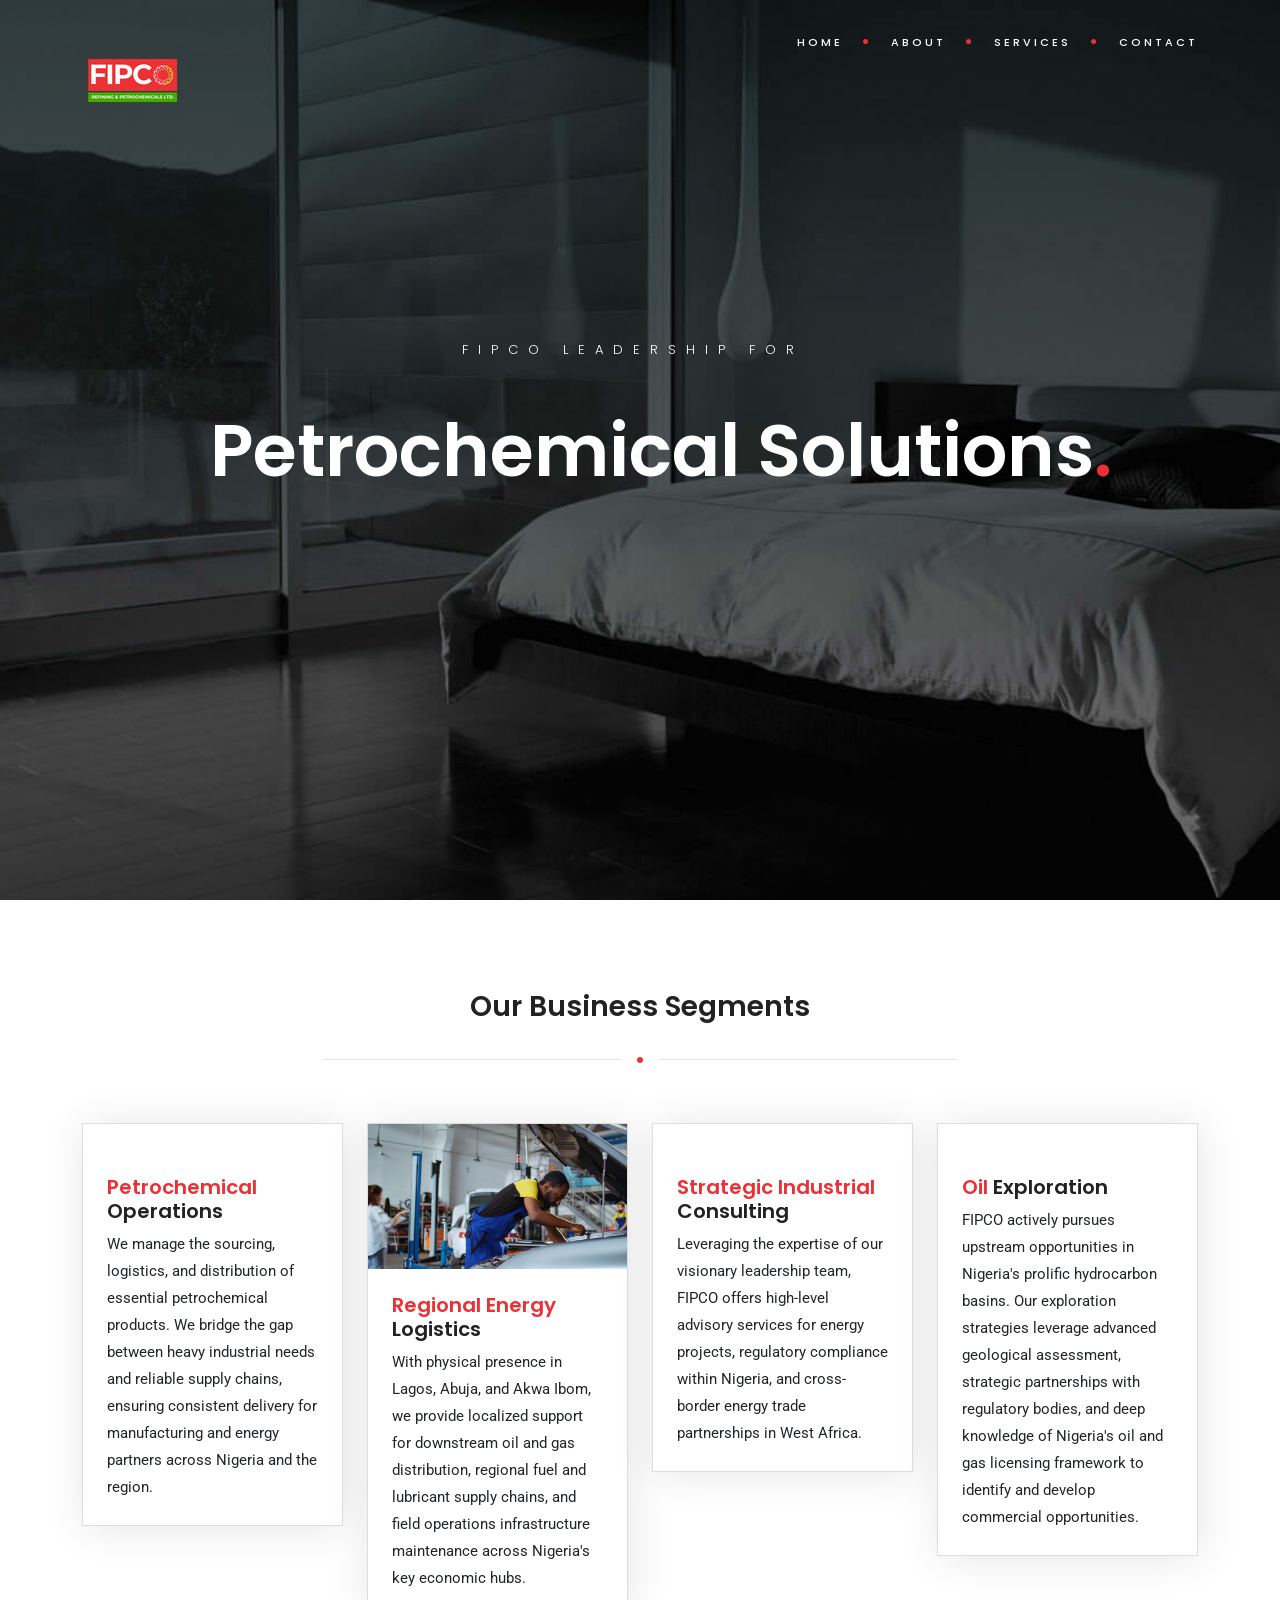
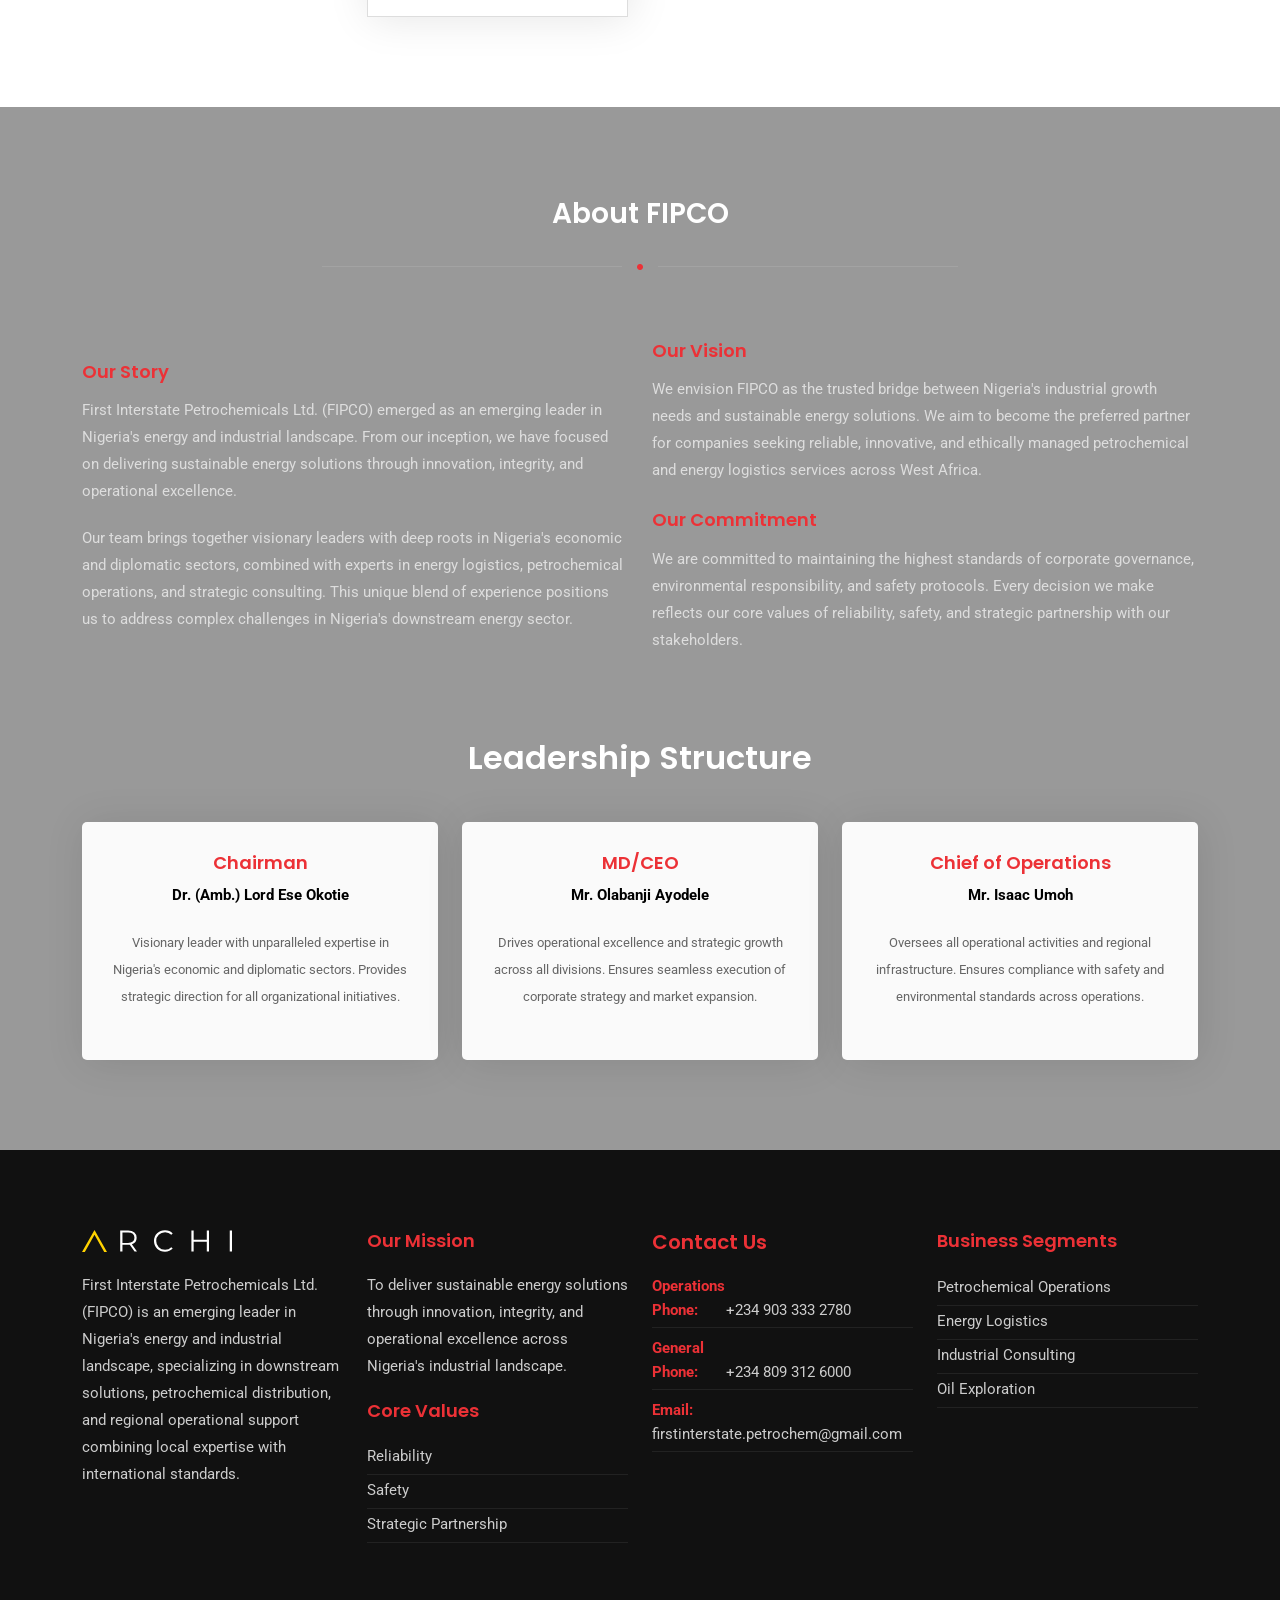
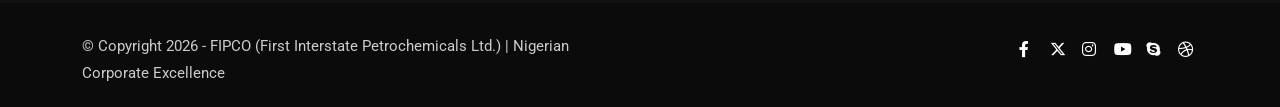
==== about.html @ cb09fc98 "Initial commit: FIPCO website project" ====
<!DOCTYPE html>
<html lang="en">

<head>
    <meta charset="utf-8">
    <link rel="icon" href="images/icon.png" type="image/gif" sizes="16x16">
    <title>About FIPCO - First Interstate Petrochemicals Ltd.</title>
    <meta name="viewport" content="width=device-width, initial-scale=1.0">
    <meta name="description" content="Learn about FIPCO (First Interstate Petrochemicals Ltd.), an emerging leader in Nigeria's energy and petrochemical sector">
    <meta name="keywords" content="architecture,building,business,bootstrap,creative,exterior design,furniture design,gallery,garden design,house,interior design,landscape design,multipurpose,onepage,portfolio,studio">
    <meta name="author" content="">

    <!-- CSS Files
    ================================================== -->
    <link href="css/bootstrap.min.css" rel="stylesheet" type="text/css" id="bootstrap" />
    <link href="css/plugins.css" rel="stylesheet" type="text/css">
    <link href="css/style.css" rel="stylesheet" type="text/css">
    <link href="css/color.css" rel="stylesheet" type="text/css">

    <!-- custom background -->
    <link rel="stylesheet" href="css/bg.css" type="text/css">

    <!-- color scheme -->
	<link rel="stylesheet" href="css/colors/yellow.css" type="text/css" id="colors">
    
    <!-- color override -->
    <style>
        .id-color,
        footer .id-color,
        footer h3 {
            color: #ec3136 !important;
        }
        
        footer a:hover,
        footer .widget_recent_post a:hover {
            color: #ec3136 !important;
        }
        
        #section-about-us {
            background-color: rgba(0, 0, 0, 0.4) !important;
            background-blend-mode: darken;
        }
        
        address span {
            display: block;
            margin-bottom: 8px;
            line-height: 1.6;
        }
        
        .de_nav li.active {
            background-color: #e8e8e8;
            border-radius: 50%;
            width: 50px;
            height: 50px;
            display: flex;
            align-items: center;
            justify-content: center;
        }
    </style>
    
    <!-- revolution slider -->
    <link rel="stylesheet" href="rs-plugin/css/settings.css" type="text/css">
    <link rel="stylesheet" href="css/rev-settings.css" type="text/css">
	
	<!-- custom font -->
	<link rel="stylesheet" href="css/font-style-2.css" type="text/css">
</head>

<body id="homepage" class="de_light">

    <div id="wrapper">

        <!-- header begin -->
       <header class="transparent">
            <div class="info">
                <div class="container">
                    <div class="row">
                        <div class="col-md-12">
                            <div class="column">Operations Phone <span class="id-color"><strong>+234 903 333 2780</strong></span></div>
                            <div class="column">General Inquiries <span class="id-color"><strong>+234 809 312 6000</strong></span></div>
                            <!-- social icons -->
                            <div class="column social">
                                <a href="#"><i class="fa-brands fa-facebook-f"></i></a>
                                <a href="#"><i class="fa-brands fa-x-twitter"></i></a>
                                <a href="#"><i class="fa-brands fa-instagram"></i></a>
                                <a href="#"><i class="fa-brands fa-youtube"></i></a>
                                <a href="#"><i class="fa-brands fa-skype"></i></a>
                                <a href="#"><i class="fa-brands fa-dribbble"></i></a>
                            </div>
                            <!-- social icons close -->
                        </div>
                    </div>
                </div>
            </div>

            <div class="container">
                <div class="row">
                    <div class="col-md-12">
                        <!-- logo begin -->
                        <div id="logo">
                            <a href="index.html">
                                <img class="logo" src="10_images-architect/logo.png" alt="">
                            </a>
                        </div>
                        <!-- logo close -->

                        <!-- small button begin -->
                        <span id="menu-btn"></span>
                        <!-- small button close -->

                        <!-- mainmenu begin -->
							<nav class="md-flex">
									<ul id="mainmenu">
										<li><a href="index.html">Home<span></span></a>
											
										</li>
										<li><a href="about.html">About</a>
											
										</li>
										
										<li><a href="services.html">Services</a>
											
										</li>
										
										<li><a href="contact.html">Contact</a>
											
										</li>
									</ul>
								</nav>
							
							<!-- mainmenu close -->

                    </div>
                    

                </div>
            </div>
        </header>
        <!-- header close -->





        <!-- content begin -->
        <div id="content" class="no-bottom no-top">

            <!-- revolution slider begin -->
            <section id="section-slider" class="fullwidthbanner-container" aria-label="section-slider">
                <div id="revolution-slider">
                    <ul>
                        <li data-transition="fade" data-slotamount="10" data-masterspeed="200" data-thumb="">
                            <!--  BACKGROUND IMAGE -->
                            <img src="images/slider/wide1.jpg" alt="" />
                            <div class="tp-caption big-white sft" data-x="center" data-y="150" data-speed="800" data-start="400" data-easing="easeInOutExpo"
                                data-endspeed="450">
                                FIPCO Leadership For
                            </div>

                            <div class="tp-caption ultra-big-white customin customout start" data-x="center" data-y="center" data-customin="x:0;y:0;z:0;rotationX:0;rotationY:0;rotationZ:0;scaleX:2;scaleY:2;skewX:0;skewY:0;opacity:0;transformPerspective:600;transformOrigin:50% 50%;"
                                data-customout="x:0;y:0;z:0;rotationX:0;rotationY:0;rotationZ:0;scaleX:0.85;scaleY:0.85;skewX:0;skewY:0;opacity:0;transformPerspective:600;transformOrigin:50% 50%;"
                                data-speed="800" data-start="400" data-easing="easeInOutExpo" data-endspeed="400">
                                Petrochemical Solutions<span class="id-color">.</span>
                            </div>

                            <div class="tp-caption sfb" data-x="center" data-y="335" data-speed="400" data-start="800" data-easing="easeInOutExpo">
                            </div>
                        </li>

                        <li data-transition="fade" data-slotamount="10" data-masterspeed="200" data-thumb="">
                            <!--  BACKGROUND IMAGE -->
                            <img src="images/slider/wide2.jpg" alt="" />
                            <div class="tp-caption big-white sft" data-x="center" data-y="160" data-speed="800" data-start="400" data-easing="easeInOutExpo"
                                data-endspeed="450">
                                Strategic Operations Across
                            </div>

                            <div class="tp-caption ultra-big-white customin customout start" data-x="center" data-y="center" data-customin="x:0;y:0;z:0;rotationX:0;rotationY:0;rotationZ:0;scaleX:2;scaleY:2;skewX:0;skewY:0;opacity:0;transformPerspective:600;transformOrigin:50% 50%;"
                                data-customout="x:0;y:0;z:0;rotationX:0;rotationY:0;rotationZ:0;scaleX:0.85;scaleY:0.85;skewX:0;skewY:0;opacity:0;transformPerspective:600;transformOrigin:50% 50%;"
                                data-speed="800" data-start="400" data-easing="easeInOutExpo" data-endspeed="400">
                                Nigeria's Energy Sector<span class="id-color">.</span>
                            </div>

                            <div class="tp-caption sfb" data-x="center" data-y="335" data-speed="400" data-start="800" data-easing="easeInOutExpo">
                            </div>
                        </li>

                        <li data-transition="fade" data-slotamount="10" data-masterspeed="200" data-thumb="">
                            <!--  BACKGROUND IMAGE -->
                            <img src="images/slider/wide3.jpg" alt="" />
                            <div class="tp-caption big-white sft" data-x="center" data-y="160" data-speed="800" data-start="400" data-easing="easeInOutExpo"
                                data-endspeed="450">
                                Driving Industrial Growth Through
                            </div>

                            <div class="tp-caption ultra-big-white customin customout start" data-x="center" data-y="center" data-customin="x:0;y:0;z:0;rotationX:0;rotationY:0;rotationZ:0;scaleX:2;scaleY:2;skewX:0;skewY:0;opacity:0;transformPerspective:600;transformOrigin:50% 50%;"
                                data-customout="x:0;y:0;z:0;rotationX:0;rotationY:0;rotationZ:0;scaleX:0.85;scaleY:0.85;skewX:0;skewY:0;opacity:0;transformPerspective:600;transformOrigin:50% 50%;"
                                data-speed="800" data-start="400" data-easing="easeInOutExpo" data-endspeed="400">
                                Reliability & Safety<span class="id-color">.</span>
                            </div>

                            <div class="tp-caption sfb" data-x="center" data-y="335" data-speed="400" data-start="800" data-easing="easeInOutExpo">
                            </div>
                        </li>

                    </ul>
                </div>
            </section>
            <!-- revolution slider close -->

            <!-- section begin -->
            <section id="section-about">
                <div class="container">
                    <div class="row">
                        <div class="col-md-6 offset-md-3 text-center wow fadeInUp">
                            <h1>Our Business Segments</h1>
                            <div class="separator"><span><i class="fa fa-circle"></i></span></div>
                            <div class="spacer-single"></div>
                        </div>
                    </div>

                    <div class="row">
                        <div class="col-md-3 wow fadeInLeft">
                            <div class="card shadow-light">
                                <div class="card-image">
                                    <a class="image-popup-no-margins" href="images/misc/pic_1.jpg">
                                        <img src="images/misc/pic_1.jpg" class="img-responsive" alt="">
                                    </a>
                                </div>
                                <div class="card-body p-4">
                                    <h5 class="card-title"><span class="id-color">Petrochemical</span> Operations</h5>
                                    <p class="card-text">We manage the sourcing, logistics, and distribution of essential petrochemical products. We bridge the gap between heavy industrial needs and reliable supply chains, ensuring consistent delivery for manufacturing and energy partners across Nigeria and the region.</p>
                                </div>
                            </div>
                        </div>

                        <div class="col-md-3 wow fadeInUp" data-wow-delay=".2s">
                            <div class="card shadow-light">
                                <div class="card-image">
                                    <a class="image-popup-no-margins" href="images/misc/pic_2.jpg">
                                        <img src="images/misc/pic_2.jpg" class="img-responsive" alt="">
                                    </a>
                                </div>
                                <div class="card-body p-4">
                                    <h5 class="card-title"><span class="id-color">Regional Energy</span> Logistics</h5>
                                    <p class="card-text">With physical presence in Lagos, Abuja, and Akwa Ibom, we provide localized support for downstream oil and gas distribution, regional fuel and lubricant supply chains, and field operations infrastructure maintenance across Nigeria's key economic hubs.</p>
                                </div>
                            </div>
                        </div>

                        <div class="col-md-3 wow fadeInUp" data-wow-delay=".4s">
                            <div class="card shadow-light">
                                <div class="card-image">
                                    <a class="image-popup-no-margins" href="images/misc/pic_3.jpg">
                                        <img src="images/misc/pic_3.jpg" class="img-responsive" alt="">
                                    </a>
                                </div>
                                <div class="card-body p-4">
                                    <h5 class="card-title"><span class="id-color">Strategic Industrial</span> Consulting</h5>
                                    <p class="card-text">Leveraging the expertise of our visionary leadership team, FIPCO offers high-level advisory services for energy projects, regulatory compliance within Nigeria, and cross-border energy trade partnerships in West Africa.</p>
                                </div>
                            </div>
                        </div>

                        <div class="col-md-3 wow fadeInRight" data-wow-delay=".6s">
                            <div class="card shadow-light">
                                <div class="card-image">
                                    <a class="image-popup-no-margins" href="images/misc/pic_4.jpg">
                                        <img src="images/misc/pic_4.jpg" class="img-responsive" alt="">
                                    </a>
                                </div>
                                <div class="card-body p-4">
                                    <h5 class="card-title"><span class="id-color">Oil</span> Exploration</h5>
                                    <p class="card-text">FIPCO actively pursues upstream opportunities in Nigeria's prolific hydrocarbon basins. Our exploration strategies leverage advanced geological assessment, strategic partnerships with regulatory bodies, and deep knowledge of Nigeria's oil and gas licensing framework to identify and develop commercial opportunities.</p>
                                </div>
                            </div>
                        </div>
                    </div>
                </div>
            </section>
            <!-- section close -->


            


            <!-- section begin -->
            <!-- section begin -->
            <section id="section-achievements" style="display: none;">
                <div class="container">
                    <div class="row">
                        <div class="col-md-6 offset-md-3 text-center wow fadeInUp">
                            <h1>Our Achievements</h1>
                            <div class="separator"><span><i class="fa fa-circle"></i></span></div>
                            <div class="spacer-single"></div>
                        </div>

                        <div class="col-lg-3 col-md-6 wow fadeInUp" data-wow-delay="0s">
                            <div class="de_count text-center">
                                <h3 class="timer" data-to="3" data-speed="1000">3</h3>
                                <span>Regional Offices</span>
                                <p style="margin-top: 15px; font-size: 14px;">Strategic presence across Lagos, Abuja, and Akwa Ibom</p>
                            </div>
                        </div>

                        <div class="col-lg-3 col-md-6 wow fadeInUp" data-wow-delay=".3s">
                            <div class="de_count text-center">
                                <h3 class="timer" data-to="4" data-speed="1000">4</h3>
                                <span>Core Business Segments</span>
                                <p style="margin-top: 15px; font-size: 14px;">Comprehensive petrochemical and energy solutions</p>
                            </div>
                        </div>

                        <div class="col-lg-3 col-md-6 wow fadeInUp" data-wow-delay=".6s">
                            <div class="de_count text-center">
                                <h3>International</h3>
                                <span>Standards Compliant</span>
                                <p style="margin-top: 15px; font-size: 14px;">Meeting global corporate governance requirements</p>
                            </div>
                        </div>

                        <div class="col-lg-3 col-md-6 wow fadeInUp" data-wow-delay=".9s">
                            <div class="de_count text-center">
                                <h3>3 Core Values</h3>
                                <span>Reliability, Safety, Partnership</span>
                                <p style="margin-top: 15px; font-size: 14px;">Guiding principles in all operations</p>
                            </div>
                        </div>
                    </div>
                </div>
            </section>
            <!-- section close -->
            <!-- logo carousel section close -->


            <!-- section begin -->
            <section id="section-about-us" class="text-light" data-bgimage="url(10_images-architect/bg/1.jpg) fixed">
                <div class="container">
                    <div class="row align-items-center">
                        <div class="col-md-6 offset-md-3 text-center wow fadeInUp" style="margin-bottom: 40px;">
                            <h1>About FIPCO</h1>
                            <div class="separator"><span><i class="fa fa-circle"></i></span></div>
                        </div>

                        <div class="col-lg-6 wow fadeInLeft" data-wow-delay=".2s">
                            <h3 class="id-color">Our Story</h3>
                            <p>First Interstate Petrochemicals Ltd. (FIPCO) emerged as an emerging leader in Nigeria's energy and industrial landscape. From our inception, we have focused on delivering sustainable energy solutions through innovation, integrity, and operational excellence.</p>
                            <p>Our team brings together visionary leaders with deep roots in Nigeria's economic and diplomatic sectors, combined with experts in energy logistics, petrochemical operations, and strategic consulting. This unique blend of experience positions us to address complex challenges in Nigeria's downstream energy sector.</p>
                            <div class="spacer-half"></div>
                        </div>

                        <div class="col-lg-6 wow fadeInRight" data-wow-delay=".4s">
                            <h3 class="id-color">Our Vision</h3>
                            <p>We envision FIPCO as the trusted bridge between Nigeria's industrial growth needs and sustainable energy solutions. We aim to become the preferred partner for companies seeking reliable, innovative, and ethically managed petrochemical and energy logistics services across West Africa.</p>
                            <h3 class="id-color" style="margin-top: 25px;">Our Commitment</h3>
                            <p>We are committed to maintaining the highest standards of corporate governance, environmental responsibility, and safety protocols. Every decision we make reflects our core values of reliability, safety, and strategic partnership with our stakeholders.</p>
                            <div class="spacer-half"></div>
                        </div>
                    </div>

                    <div class="row align-items-center" style="margin-top: 50px;">
                        <div class="col-md-6 offset-md-3 text-center wow fadeInUp">
                            <h2>Leadership Structure</h2>
                            <div class="spacer-half"></div>
                        </div>

                        <div class="col-lg-4 wow fadeInUp" data-wow-delay="0s">
                            <div class="de_box shadow-light" style="padding: 30px; background: rgba(255,255,255,0.95); border-radius: 5px; text-align: center;">
                                <h4 class="id-color">Chairman</h4>
                                <p><strong style="color: black;">Dr. (Amb.) Lord Ese Okotie</strong></p>
                                <p style="font-size: 13px; color: #666;">Visionary leader with unparalleled expertise in Nigeria's economic and diplomatic sectors. Provides strategic direction for all organizational initiatives.</p>
                            </div>
                        </div>

                        <div class="col-lg-4 wow fadeInUp" data-wow-delay=".3s">
                            <div class="de_box shadow-light" style="padding: 30px; background: rgba(255,255,255,0.95); border-radius: 5px; text-align: center;">
                                <h4 class="id-color">MD/CEO</h4>
                                <p><strong style="color: black;">Mr. Olabanji Ayodele</strong></p>
                                <p style="font-size: 13px; color: #666;">Drives operational excellence and strategic growth across all divisions. Ensures seamless execution of corporate strategy and market expansion.</p>
                            </div>
                        </div>

                        <div class="col-lg-4 wow fadeInUp" data-wow-delay=".6s">
                            <div class="de_box shadow-light" style="padding: 30px; background: rgba(255,255,255,0.95); border-radius: 5px; text-align: center;">
                                <h4 class="id-color">Chief of Operations</h4>
                                <p><strong style="color: black;">Mr. Isaac Umoh</strong></p>
                                <p style="font-size: 13px; color: #666;">Oversees all operational activities and regional infrastructure. Ensures compliance with safety and environmental standards across operations.</p>
                            </div>
                        </div>
                    </div>
                </div>
            </section>
            <!-- section close -->


            <!-- footer begin -->
        <footer>
            <div class="container">
                <div class="row">
                    <div class="col-lg-3">
                        <img src="images/logo.svg" class="logo-small" alt=""><br>First Interstate Petrochemicals Ltd. (FIPCO) is an emerging leader in Nigeria's energy and industrial landscape, specializing in downstream solutions, petrochemical distribution, and regional operational support combining local expertise with international standards.
                    </div>

                    <div class="col-lg-3">
                        <div class="widget widget_recent_post">
                            <h3>Our Mission</h3>
                            <p>To deliver sustainable energy solutions through innovation, integrity, and operational excellence across Nigeria's industrial landscape.</p>
                            <h3 style="margin-top: 20px;">Core Values</h3>
                            <ul>
                                <li>Reliability</li>
                                <li>Safety</li>
                                <li>Strategic Partnership</li>
                            </ul>
                        </div>
                    </div>

                    <div class="col-lg-3">
                        <h3>Contact Us</h3>
                        <div class="widget widget-address">
                            <address>
                                <span><strong>Operations Phone:</strong> <a href="tel:+2349033332780">+234 903 333 2780</a></span>
                                <span><strong>General Phone:</strong> <a href="tel:+2348093126000">+234 809 312 6000</a></span>
                                <span><strong>Email:</strong> <a href="mailto:firstinterstate.petrochem@gmail.com">firstinterstate.petrochem@gmail.com</a></span>
                            </address>
                        </div>
                    </div>

                    <div class="col-lg-3">
                        <div class="widget widget_recent_post">
                            <h3>Business Segments</h3>
                            <ul>
                                <li><a href="#">Petrochemical Operations</a></li>
                                <li><a href="#">Energy Logistics</a></li>
                                <li><a href="#">Industrial Consulting</a></li>
                                <li><a href="#">Oil Exploration</a></li>
                            </ul>
                        </div>
                    </div>
                </div>
            </div>

            <div class="subfooter">
                <div class="container">
                    <div class="row">
                        <div class="col-md-6">
                            &copy; Copyright 2026 - FIPCO (First Interstate Petrochemicals Ltd.) | Nigerian Corporate Excellence
                        </div>
                        <div class="col-md-6 text-right">
                            <div class="social-icons">
                                <a href="#"><i class="fa-brands fa-facebook-f"></i></a>
                                <a href="#"><i class="fa-brands fa-x-twitter"></i></a>
                                <a href="#"><i class="fa-brands fa-instagram"></i></a>
                                <a href="#"><i class="fa-brands fa-youtube"></i></a>
                                <a href="#"><i class="fa-brands fa-skype"></i></a>
                                <a href="#"><i class="fa-brands fa-dribbble"></i></a>
                            </div>
                        </div>
                    </div>
                </div>
            </div>
            <a href="#" id="back-to-top"></a>
        </footer>
        <!-- footer close -->
        </div>
    </div>



    <!-- Javascript Files
    ================================================== -->
    <script src="js/plugins.js"></script>
    <script src="js/designesia.js"></script>

    <!-- SLIDER REVOLUTION SCRIPTS  -->
    <script src="rs-plugin/js/jquery.themepunch.plugins.min.js"></script>
    <script src="rs-plugin/js/jquery.themepunch.revolution.min.js"></script>

    <script>
        // revolution slider
		(function($) {})(jQuery);
        var revapi;
        revapi = jQuery('#revolution-slider').revolution({
            delay: 5000,
            startwidth: 1120,
            startheight: 500,
            hideThumbs: 10,
            fullWidth: "on",
            fullScreen: "on",
            fullScreenOffsetContainer: "",
            touchenabled: "on",
            navigationType: "none",
            dottedOverlay: ""
        });
    </script>

</body>

</html>
---- css/style.css ----
@charset "utf-8";

/* ================================================== */
/* created by designesia

* body
* header
	* subheader
* navigation
* content
* section
* footer
* sidebar
* blog
* products
* contact
* coming soon page
* elements
	* address
	* border
	* breadcrumb
	* button
	* columns
	* counter
	* divider
	* dropcap
	* form
	* heading
	* icon font
	* list
	* map
	* package
	* page heading
	* pagination
	* pricing
	* progress bar
	* social icons
	* spacer
	* tabs
	* team
	* testimonial
* media query

/* import fonts */
@import url(https://fonts.googleapis.com/css?family=Roboto:300,300i,400,400i,600,600i,700,700i,800,800i);
@import url(https://fonts.googleapis.com/css?family=Dosis:400,200,300,500,600,700,800);
@import url(https://fonts.googleapis.com/css?family=Allura);

/* import icons */
@import url("../fonts/font-awesome/css/font-awesome.css");
@import url("../fonts/fontawesome6/css/fontawesome.css");
@import url("../fonts/fontawesome6/css/brands.css");
@import url("../fonts/fontawesome6/css/solid.css");
@import url("../fonts/elegant_font/HTML_CSS/style.css");
@import url("../fonts/et-line-font/style.css");

*{
	--bg-dark-1:#18191b;
}

/* ================================================== */
/* body */
/* ================================================== */
html{
background:#000000 !important;
}

body {
	display:none;
	font-family: "Roboto",Arial, Helvetica, sans-serif;
	font-size: 15px;
	font-weight:400;
	color: #bbbbbb;
	line-height: 1.8em;
	padding: 0;
	background:#18191B;
}

body.de_light{
	background: #ffffff;
}

body.de_light,.de_light,
.text-dark,.modal-body{
	color:#606060;
}

html.no-scroll,
body.no-scroll {
    overflow: hidden;
}

html.no-scroll::-webkit-scrollbar,
body.no-scroll::-webkit-scrollbar {
    display: none;
}

.noselect {
  -webkit-touch-callout: none; /* iOS Safari */
    -webkit-user-select: none; /* Safari */
     -khtml-user-select: none; /* Konqueror HTML */
       -moz-user-select: none; /* Old versions of Firefox */
        -ms-user-select: none; /* Internet Explorer/Edge */
            user-select: none; /* Non-prefixed version, currently
                                  supported by Chrome, Edge, Opera and Firefox */
}

.rtl,
.rtl .tp-caption{
	text-align:right;
}
.rtl header div#logo{
	float:right;
}
.rtl header nav {
	float:left;
}
.rtl #subheader h1{
	float:right;
	padding-right: 0px;
	margin-right: 0px;
}
.rtl .crumb {
	float:left;
	padding:0;
	margin:0;
}
.rtl .de-team-list .small-border{
	float:right;
}
.rtl .crumb li{
	float:right;
	padding:0 5px;
}

.de_phone-simple {
	font-size: 12px;
	font-weight: bold;
	line-height: 1.6em;
	position: relative;
	padding-left: 46px;
}

.de_phone-simple i{
	position: absolute;
	font-size: 42px;
	left: 0;
}

.de_phone-simple .d-num{
	font-size: 20px;
	display: block;
}

.col-extra .de_phone-simple{
	margin-top: -18px;
}

.header-s2 .col-extra .de_phone-simple{
	margin-top: -5px;
}

#wrapper{
overflow:hidden;
}

#wrapper.wrapper-s2{
	background: #ffffff;
}

#page-overlay{
background: rgba(0,0,0,.7);
position: fixed;
height: 100%;
width:100%;
z-index: -1;
}

.de-navbar-left #wrapper{
overflow:visible;
}

/* ================================================== */
/*  header	*/ 
/* ================================================== */
	header {
	width: 100%;
	height: 80px;
	position: fixed;
	top: 0;
	left: 0;
	z-index: 1001;
	-webkit-transition: height 0.3s;
	-moz-transition: height 0.3s;
	-ms-transition: height 0.3s;
	-o-transition: height 0.3s;
	transition: height 0.3s;
	background:#18191b;
	border-bottom:solid 1px rgba(0,0,0,0.0);
	}
	
	header .info{
	display:none;
	color:#fff;
	text-align:right;
	padding:10px 0 10px 0;
	width:100%;
	z-index:100;
	border-bottom:solid 1px rgba(255,255,255,.2);
	}
	header .info .column{
	display:inline-block;
	padding:0 15px 0 15px;
	font-size:11px;
	letter-spacing:1px;
	float: left;
	}
	header .info .social.column{
	border:none;
	float: right;
	}
	header .info .social i{
	color:#fff;
	font-size:14px;
	display:inline-block;
	float:none;
	padding:0 10px 0 10px;
	}
	header .info strong{
	font-size:12px;
	}
	
	header.header-light .info{
	color:#333;
	}
	header.header-light .info .social i{
	color:#333;
	}
	header.transparent.header-light .info,
	header.transparent.header-light .info .social i{
	color:#fff;
	}
	
	header.header-bg{
	background:rgba(0,0,0,0.5);
	}
	
	header.transparent{
	background:rgba(0,0,0,0.0);
	}
	
	header.autoshow{
	top:-80px;
	}	
	
	header.autoshow.scrollOn,header.autoshow.scrollOff{
	-o-transition:.5s;
	-ms-transition:.5s;
	-moz-transition:.5s;
	-webkit-transition:.5s;
	transition:.5s;
	outline: none;	
	}
	
	header.autoshow.scrollOn{
	top:0;
	}
	
	header.autoshow.scrollOff{
	top:-80px;
	}
	
	header div#logo {
	display: table;
	height: 160px;
	float: left;
	-webkit-transition: all 0.3s;
	-moz-transition: all 0.3s;
	-ms-transition: all 0.3s;
	-o-transition: all 0.3s;
	transition: all 0.3s; 
	}
	header div#logo img {
	max-height: 160px;
	width: auto;
	}
	header div#logo .logo-2{
	display:none;
	}
	header div#logo a{
	display:table-cell;
    vertical-align:middle;
	}
	header nav {
	float:right;
	}
	header nav a {
	-webkit-transition: all 0.3s;
	-moz-transition: all 0.3s;
	-ms-transition: all 0.3s;
	-o-transition: all 0.3s;
	transition: all 0.3s; 
	}
	header nav a:hover {
	color: #555; 
	}
	header.smaller:not(.header-bottom):not(.side-header):not(.force-header-mobile):not(.header-s2) #mainmenu > li > a{
	padding-top: 18px;
	padding-bottom:18px;
	}
	header.smaller:not(.header-bottom):not(.side-header):not(.force-header-mobile) #mainmenu li li a{
	padding-top: 0px;
	padding-bottom: 0px;
	}
	header.smaller:not(.header-bottom):not(.side-header):not(.force-header-mobile) #mainmenu ul{
	top:70px;
	}
	header.smaller:not(.header-bottom):not(.side-header):not(.force-header-mobile) #mainmenu ul ul{
	top:0px;
	}
	header.smaller:not(.header-bottom):not(.side-header):not(.force-header-mobile):not(.header-s2){
	height: 70px;
	background:#18191b;
	}
	header.header-light.smaller:not(.header-bottom):not(.side-header):not(.force-header-mobile):not(.header-s2){
	height: 70px;
	background:#ffffff;
	}
	header.smaller.no-border:not(.header-bottom):not(.side-header){
	border:none;
	}
	header.smaller:not(.header-bottom):not(.side-header):not(.force-header-mobile):not(.header-s2) div#logo {
	height:70px;
	}
	
	.logo-smaller div#logo {
	width: 150px;
	height:30px;
	line-height: 65px;
	font-size: 30px;
	}
	.logo-smaller div#logo img{
	line-height: 75px;
	font-size: 30px;
	}
	.logo-smaller  div#logo .logo-1{
	display:none;
	}
	.logo-smaller  div#logo .logo-2{
		display:inline-block;
	}
	.logo-small{
	margin-bottom:20px;
	max-width: 400px;
	width: auto;
	height: auto;
	}
		
	header.de_header_2{
		height:125px;	
	}
	
	header.de_header_2.smaller {
		height:70px;
	}
	
	header.de_header_2.smaller .info{
		position:absolute;
		opacity:0;
		z-index:-1;
	}
	
	header.header-light{
	background:#fff;
	}
	
	header.header-light.transparent{
	background:none;
	}
	
	header.smaller:not(.header-bottom).header-light:not(.header-s2){
	background:#fff;
	border-bottom-color:#eee;
	}
	
	header.smaller.scroll-transparent{
		background: none !important;
	}


	.de-navbar-left{
	background:#151618 ;
	}
	
	.de-navbar-left #logo{
	padding:40px;
	text-align:center;
	width:100%;
	}
	
	.de-navbar-left header{
	position:relative;
	display:block;
	width:100%;
	height:100%;
	left:0;
	background:none;
	padding:30px;
	padding-right:20px;
	}
	
	
	.de-navbar-left header #mainmenu{
	float:none;
	margin:0;
	padding:0;
	}	
	
	.de-navbar-left header #mainmenu > li{
	display:block !important;
	margin:0;
	float:none;
	text-align:center;
	font-family:"Dosis";
	letter-spacing:5px;
	font-size:14px;
	padding:0;
	padding-top:10px;
	padding-bottom:10px;
	border-bottom:solid 1px rgba(255,255,255,.1);
	}	
	.de_light.de-navbar-left header #mainmenu > li{
	border-bottom:solid 1px rgba(0,0,0,.05);
	}
	.de-navbar-left header #mainmenu > li > a{
	padding:0;
	opacity:.5;
	}	
	.de_light.de-navbar-left header #mainmenu > li > a{
	color:#222;
	}	
	.de-navbar-left header #mainmenu > li a:hover{
	opacity:1;
	}
	.de-navbar-left header #mainmenu > li >a:after{
	content:none;
	}
	.de-navbar-left header nav{
	float:none !important;
	}
	
	
	/* subheader */
	#subheader{
	padding-bottom:70px;
	background:#222;
	}
	#subheader{
	-webkit-background-size: 100% auto !important;
	-moz-background-size: 100% auto !important;
	-o-background-size: 100% auto !important;
	background-size: 100% auto !important;
	}
	.de-navbar-left  #subheader{
	padding-bottom:120px;
	}
	#subheader h1 {
	color:#eceff3;
	margin-top:80px;
	font-size: 32px;
	letter-spacing: 5px;
	float: left;
	padding-right: 40px;
	margin-right: 40px;
	text-transform:uppercase;
	}
	#subheader span {
	letter-spacing:2px;
	display: inline-block;
	font-size: 15px;
	margin-top:88px;
	color:#fff;
	}
	#subheader .crumb{
	font-size:10px;
	letter-spacing:3px;
	margin-top: 90px;
	color:#fff;
	text-transform:uppercase;
	}
	.de-navbar-left.de_light #subheader h1{
	color:#222;
	}
	
	#subheader.style-2 .title-wrap{
	float:left;
	margin-top:60px;
	}
	#subheader.style-2{
	padding:150px 0 150px 0;
	}
	#subheader.style-2 h1{
	font-size:56px;
	text-align:left;
	margin:0;
	float:none;
	font-weight:bold;
	letter-spacing:1px;
	}
	#subheader.style-2 h4{
	color:#fff;
	margin-top:10px;
	font-weight:500;
	text-transform:none;
	}
	#subheader.style-3,
	#subheader.style-4{
		background:#f8f8f8;
		padding:30px 0 30px 0;
	}
	#subheader.style-3 h1,
	#subheader.style-4 h1{		
		font-size: 28px;
		padding-top: 10px;
	}
	#subheader.style-4{
		background: #202124;
	}

#subheader.style-5 h1{
	display: block;
	text-align: center;
	width: 100%;
	padding: 0;
}

/* ================================================== */
/* navigation */
/* ================================================== */
	.header-custom:not(.header-mobile){
	height:auto;
	position:relative;
	width:100%;
	left:0;
	}
	.header-custom:not(.header-mobile) nav{
	display:block;
	width:100%;
	text-align:center;
	margin-bottom:-1px;
	float:none;
	}
	.header-custom:not(.header-mobile).s2 nav{
	text-align:left;
	background:none;
	margin:0;
	padding:0;
	float:left;
	}	
	.header-custom:not(.header-mobile) nav #mainmenu{
	display:inline-block !important;
	margin:0;
	float:none;
	padding:0;
	}
	.header-custom:not(.header-mobile) #mainmenu > li > a{
	padding: 20px 0px 20px 20px;
	line-height:20px;
	}
	.header-custom:not(.header-mobile) #mainmenu > li:first-child > a{
	padding-left:0;
	}
	.header-custom:not(.header-mobile) div#logo{
	width:100%;
	}
	.header-custom:not(.header-mobile) div#logo img{
	text-align:center;
	}
	.header-custom:not(.header-mobile) #mainmenu li > ul,
	.header-custom:not(.header-mobile) #mainmenu li:hover > ul{
	margin-top:-20px;
	}
	
	.header-custom:not(.header-mobile) #mainmenu li ul ul,
	.header-custom:not(.header-mobile) #mainmenu li:hover ul ul {
	top:20px;
	}
	.header-custom:not(.header-mobile) #mainmenu li ul.mega,
	.header-custom:not(.header-mobile) #mainmenu li:hover ul.mega{
	margin-top:60px;
	}
	.header-custom:not(.header-mobile) .menu-group{
	background:rgba(255,255,255,.02);
	margin-bottom:-1px;
	height:60px;
	padding-top:-1
	}
	.header-custom:not(.header-mobile) .form-default{
		margin-top:-5px;
	}
	.header-custom.header-light:not(.header-mobile) .menu-group{
	background:rgba(0,0,0,.05);
	}
	
	#mainmenu {
	font-family:"Roboto", Arial, Helvetica, sans-serif;
	float: right;
	font-size:11px;
	font-weight:400;
	letter-spacing:3px;
	text-transform:uppercase;
	}	
	
	#mainmenu ul {
	float: right;
	margin: 0px 0px;
	padding: 0px 0px;
	height: 30px;
	}
	
	#mainmenu li {
	margin: 0px 0px;
	padding: 0px 0px;
	float: left;
	display: inline;
	list-style: none;
	position: relative;
	}
	
	#mainmenu a{
	line-height:30px;
	}
		
	#mainmenu > li > a{
	line-height:35px;
	}
		
	#mainmenu a {
	display: inline-block;
	padding: 25px 0px 25px 20px;
	text-decoration: none;
	text-align:center;
	outline:none;
	}
	
	#mainmenu a,
	header.transparent.header-light #mainmenu a{
	color:#fff;
	}

	#mainmenu.style-2 a{
		font-size: 14px;
		letter-spacing: 0;
		text-transform: none;
	}
	
	#mainmenu li a:after { float:right; position:relative; font-family:"FontAwesome"; content:"\f111"; font-size:6px; margin-left:20px; margin-top:0px; color:#FAB702; }
	
	#mainmenu li:last-child a:after{display:none;}	

	#mainmenu.no-separator li a:after{
		margin-left: 5px;
	}
	
	
	#mainmenu.dotted-separator li a:after{
	content:"\f111";
	font-size:6px;
	}	
	
	#mainmenu.line-separator li a:after{
	content:"/";
	font-size:14px;
	}	
	
	#mainmenu.circle-separator li a:after{
	content:"\f10c";
	font-size:9px;
	}	
	
	#mainmenu.strip-separator li a:after{
	content:"\f068";
	font-size:9px;
	}	
	
	#mainmenu.plus-separator li a:after{
	content:"\f067";
	font-size:11px;
	}	
	
	#mainmenu.square-separator li a:after{
	content:"\f096";
	font-size:11px;
	}		
	
	#mainmenu.no-separator li a:after{
	font-size:0px;
	}
	
	#mainmenu.ms-2{
		text-transform:none;
		letter-spacing:0;
	}
	
	#mainmenu.ms-2 li{
		font-size:15px;
	}
	
	#mainmenu.ms-2 > li{
		font-weight:500;
	}
	
	#mainmenu li li {
	font-size: 10px;
	font-weight: normal; 
	border-bottom: solid 1px #333;
	}
	
	#mainmenu li li:last-child {
	border-bottom: none;
	}
	

	#mainmenu li li a {
	padding: 0px 12px 0px 12px;
	border-top: none;
	color: #ccc;
	width:201px;
	border-left:none;
	text-align:left;
	}
	
	#mainmenu li li a:hover{
	color:#111;
	}
	
	#mainmenu li li a:after {
	content:none !important;
	}
	
	#mainmenu li li li a {
	background: #222327;
	}
	
	#mainmenu li li a:hover {
	color:#111;
	background: #1a8b49;
	}
	
	/* new added menu */
	
	#mainmenu li > ul {
	width: 201px;
	height: 0;
	position: absolute;
	top: 80px;
	left: 0px;
	z-index: 10;
	opacity:0;
	margin-top:5px;
	overflow:hidden;
	}	
	
	#mainmenu li:hover > ul {
	opacity:1;
	height:auto;
	margin-top:0px;
	overflow:visible;
	}	
	
	#mainmenu li ul.mega ul {
	width: 201px;
	height: auto;
	position: absolute;
	top: 80px;
	left: 0px;
	z-index: 10;
	visibility:hidden;
	opacity:0;
	margin-top:5px;
	}
	
	/* close new added menu */
	
	#mainmenu li li {
	display: block;
	float: none;
	}
	
	
	#mainmenu ul li:hover > a{
	color:#222;
	}
	
	header.header-mobile #mainmenu li ul {
	visibility: visible;
	opacity:1;
	margin-top:0px;
	}
	
	#mainmenu li ul{		
	background: #222327;
	}

	#mainmenu.sub-transparent li ul{		
	background: rgba(10,10,10,.7);
	}
	
	#mainmenu li ul ul {
	left: 100%;
	top: 0px;
	}
	
	#mainmenu li:hover > ul {
	color: #1a8b49;
	}
	
	#mainmenu select {
	padding: 10px;
	height: 36px;
	font-size: 14px;
	border: none;
	background: #ff4200;
	color:#eceff3;
	}
	
	#mainmenu select option {
	padding: 10px;
	}
	
	
	header.header-light #mainmenu > li > a,
	header.header-light.transparent #mainmenu > li > a,
	header.transparent.smaller.header-light #mainmenu > li > a,
	header.header-s2.header-light #mainmenu > li > a:hover{
	color:#333 !important;
	}
	
	#mainmenu > li ul.mega{
	position:fixed;
	left:0;
	height:0%;
	width:100%;
	visibility: hidden;
	opacity: 0;
	overflow:hidden;
	}
	#mainmenu li:hover ul.mega{
	visibility: visible;
	opacity: 1;
	}
	#mainmenu li ul.mega > li,
	#mainmenu li ul.mega > li a{
		width:100%;
	}
	#mainmenu li ul.mega li.title{
		font-size: 12px;
		padding:0px 10px 10px 15px;
		text-align:left;
		color:#fff;
		font-weight:bold;
	}
	#mainmenu li ul.mega > li ul{
		position:static;
		visibility: visible;
		opacity: 1;
		left:0;
		float:none;		
		width:100%;
	}
	#mainmenu ul.mega > li ul li{
		margin:0;
		padding:0;
	}
	
	#mainmenu ul.mega > li ul li a{
		margin:0;
	}
	
	#mainmenu ul.mega > li ul li:last-child{
		border-bottom:solid 1px #333333;
	}

	#mainmenu li ul.mega .menu-content{
		background:#222327;
		padding:30px;
	}

	#mainmenu ul.mega ul,
	#mainmenu ul.mega li,
	#mainmenu ul.mega li li a{
		background: none;
	}

	#mainmenu.sub-transparent li ul.mega .menu-content{
		background: rgba(10,10,10,.7);
	}

	#mainmenu.menu-flex{
		display:-webkit-box;
		width:80%;
	    -webkit-box-orient: horizontal;
	    -webkit-box-pack:justify;
	}

	#mainmenu.menu-flex > li{
		-webkit-box-flex:1;
	    text-align:center;
	    margin: 0 10px;
	}

	#mainmenu.menu-flex.mf-left > li{
		text-align: left;
	}

	#mainmenu.s2 li a{
		font-size: 16px;
		text-transform: none;
		letter-spacing: 0;
	}

	header.header-mobile #mainmenu > li ul.mega{
	visibility: visible;
	opacity: 1;
	}
	header.header-mobile.header-light #mainmenu li ul.mega li.title{
		color:#222222;
	}
	header:not(.header-mobile):not(.force-header-mobile) #mainmenu > li:hover ul.mega{
		height:auto;
	}

	header.header-s2{
    background: none;
    top: 30px;
    -webkit-box-shadow:none;
    -moz-box-shadow:none;
    box-shadow:none;
	}

	header.header-s2 #mainmenu{
		margin: 0;
	}

	header.header-s2 .d-menu-wrap{
	    background: var(--bg-dark-1);
	    border-radius:3px;
	    -moz-border-radius:3px;
	    -webkit-border-radius:3px;
	}

	header.header-light.header-s2 .d-menu-wrap{
	    background: white;
	}


	header.header-s2.smaller .d-menu-wrap{
	    -webkit-box-shadow: 0 20px 60px rgb(0 0 0 / 20%);
	    -moz-box-shadow: 0 20px 60px rgb(0 0 0 / 20%);
	    box-shadow: 0 20px 60px rgb(0 0 0 / 20%);
	}

#menu-overlay{
	position:fixed;
	width:100%;
	height:100%;
	background:rgba(0,0,0,.9);
	color:#ffffff;
	z-index:10000;
	overflow-y:auto;
	display:none;
	overflow-x: hidden;
	}
	#menu-overlay.slideDown{
		top:-100%;
	}
	
	#mo-button-open{
	position:absolute;
	display:block;
	width:30px;
	right:20px;
	margin-top:22px;
	overflow:hidden;
}

	#mo-button-open div{
		width:100%;
		height:3px;
		background:#ffffff;
		margin-bottom:7px;
	}
	#mo-button-open.mo-bo-s1{
		top:10px;
	}
	#mo-button-open.mo-bo-s1 div{
		height:1px;
	}

	#mo-button-open:hover div:nth-child(1){
		margin-left:50%;
	}

	#mo-button-open:hover div:nth-child(2){
		margin-left:25%;
	}

	#mo-button-close {
		position:absolute;
		top: 0px;
		right:20px;
		display: block;
		width: 30px;
		height: 45px;
		cursor: pointer;
	}

	#mo-button-close .line-1,
	#mo-button-close .line-2 {
		top:32px;
		width: 30px;
		height: 3px;
		background: #ffffff;
		position: absolute;
		border-radius: 10px;
		right:0px;
	}

	#mo-button-close .line-1 {
		-webkit-transform: rotate(-45deg);
		-moz-transform: rotate(-45deg);
		-o-transform: rotate(-45deg);
		transform: rotate(-45deg);
	}

	#mo-button-close .line-2 {
		-webkit-transform: rotate(45deg);
		-moz-transform: rotate(45deg);
		-o-transform: rotate(45deg);
		transform: rotate(45deg);
	}

	#mo-button-close:hover .line-1,
	#mo-button-close:hover .line-2 {
		-webkit-transform: rotate(0deg);
		-moz-transform: rotate(0deg);
		-o-transform: rotate(0deg);
		transform: rotate(0deg);
	}



	#mo-menu ul, #mo-menu li{
		padding:0;
		margin:0;
		list-style:none;
	}

	#mo-menu{
		font-size:16px;
		margin-left:-30px;
	}

	#mo-menu a{
		text-decoration:none;
		color:#ffffff;
	}

	#mo-menu li ul a{
		color:#888888;
	}

	#mo-menu li ul a:hover{
		color:#ffffff;
	}

	#mo-menu > li > a{
		font-size:40px;
		padding:15px 0;
		display:inline-block;
	}

	#mo-menu > li{
		display:block;
		width:100%;
		opacity:0;
	}

	#mo-menu > li.show{
		opacity:1;
	}

	#mo-menu > li > ul{
		overflow: hidden;
		max-height: 0;
		transition: max-height 0.5s cubic-bezier(0, 1, 0, 1);
	}

	#mo-menu:not(.mo-center) > li > ul{
		width:100%;
	}

	#mo-menu > li > ul.full {
	  max-height: 2000px;
	  transition: max-height 1s ease-in-out;
	}

	#mo-menu.mo-center{
		text-align:center;
	}

	#mo-menu.mo-center > li > ul{
		margin-left:15px;
	}

	#mo-menu .menu-content ul li{
		padding:0;
		margin:0;
		list-style:none;
	}

	#mo-menu li ul.mega .menu-content{
		padding:0px;
	}

	#mo-menu.mm-hover-underline > li span{
		border-bottom:solid 1px #ffffff;
		width:0;
		display: block;
		position: relative;
	}

	#mo-menu.mm-hover-underline > li:hover span{
		width:100%;
	}

	#mo-menu.mm-style-1{
		text-transform:uppercase;
		letter-spacing:5px;
	}
	#mo-menu.mm-style-1 > li > a{
		font-size: 20px;
	}

	#mo-menu.mm-style-2{
		letter-spacing:5px;
	}
	#mo-menu.mm-style-2 > li > a{
		font-size: 64px;
		line-height: 60px;
		font-weight: bold;
		padding: 20px;
		letter-spacing: 20px;
		text-transform: uppercase;
		color:rgba(0,0,0,0);
		-webkit-text-stroke-width: 1px;
		-webkit-text-stroke-color: rgba(255,255,255,.5);
	}
	#mo-menu.mm-style-2 > li > a:hover{
		-webkit-text-stroke-color: rgba(255,255,255,1);
		transform: scale(1.2);
		color:#ffffff;
	}

	#mo-menu.mm-style-2 > li{
		transform: scale(0);
	}

	#mo-menu.mm-style-2 > li.show{
		transform: scale(1);
	}


	#mo-menu.mm-style-3{
		letter-spacing:5px;
	}
	#mo-menu.mm-style-3 > li > a{
		font-size: 64px;
		line-height: 60px;
		font-weight: bold;
		padding: 20px;
		letter-spacing: 20px;
		text-transform: uppercase;
	}
	#mo-menu.mm-style-3 > li > a:hover{
		transform: scale(1.2);
		color:#ffffff;
	}

	#mo-menu.mm-style-3 > li{
		transform: scale(0);
	}

	#mo-menu.mm-style-3 > li.show{
		transform: scale(1);
	}


	/* menu toggle for mobile */
	#menu-btn{
	display:none;
	float:right;
	margin-top:5px;
	width:36px;
	height:36px;
	padding:6px;
	text-align:center;
	cursor:pointer;
	}
	
	.header-light #menu-btn{
	background:none;
	}
	
	#menu-btn:before{
	font-family:FontAwesome;
	content: "\f0c9";
	font-size:24px;
	color:#eceff3;
	}
	
	.header-light #menu-btn:before{
	color:#333;
	}
	
	#menu-btn.unclick:before{
	content: "\f0c9";
	}
	
	#menu-btn.clicked:before{
	content: "\f00d";
	}
	
	#menu-btn:hover{
	background:#fff;
	}
	
	#menu-btn:hover:before{
	color:#222;
	}
	
	/* menu toggle animated */
	
	#nav-toggle {
	float:right;
	  width: 60px;
	  height: 20px;
	  position: relative;
	  margin: 15px auto;
	  -webkit-transform: rotate(0deg);
	  -moz-transform: rotate(0deg);
	  -o-transform: rotate(0deg);
	  transform: rotate(0deg);
	  -webkit-transition: .5s ease-in-out;
	  -moz-transition: .5s ease-in-out;
	  -o-transition: .5s ease-in-out;
	  transition: .5s ease-in-out;
	  cursor: pointer;
	  padding:10px;
	  z-index:100;
	}

	#nav-toggle span{
	  display: block;
	  position: absolute;
	  height: 2px;
	  width: 50%;
	  background: #fff;
	  border-radius: 9px;
	  opacity: 1;
	  -webkit-transform: rotate(0deg);
	  -moz-transform: rotate(0deg);
	  -o-transform: rotate(0deg);
	  transform: rotate(0deg);
	  -webkit-transition: .25s ease-in-out;
	  -moz-transition: .25s ease-in-out;
	  -o-transition: .25s ease-in-out;
	  transition: .25s ease-in-out;
	}

	#nav-toggle span:nth-child(1) {
	  top: 10px;
	}

	#nav-toggle span:nth-child(2) {
	  top: 18px;
	}

	#nav-toggle span:nth-child(3) {
	  top: 26px;
	}

	#nav-toggle.open span:nth-child(1) {
	  top: 18px;
	  -webkit-transform: rotate(135deg);
	  -moz-transform: rotate(135deg);
	  -o-transform: rotate(135deg);
	  transform: rotate(135deg);
	}

	#nav-toggle.open span:nth-child(2) {
	  opacity: 0;
	}

	#nav-toggle.open span:nth-child(3) {
	  top: 18px;
	  -webkit-transform: rotate(-135deg);
	  -moz-transform: rotate(-135deg);
	  -o-transform: rotate(-135deg);
	  transform: rotate(-135deg);
	}
	
	#menu-wrapper{
	width:100%;
	height:100%;
	background:rgba(0,0,0,.95);
	position:fixed;
	top:0;
	left:0;	
	text-align:center;
	height:0;
	overflow-y:auto;
	}
	
	#menu-wrapper  nav{
	display:inline-block;
	margin:20px auto 80px auto;
	padding:0;
	float:none;
	font-size:26px;
	opacity:0;
	}


/* ================================================== */
/* content */
/* ================================================== */
	#content {
	width:100%;
	background:#fff;
	padding:90px 0 90px 0;
	z-index:100;
	}
	
	.de_light #content{
	background:#fff;
	}
		
	
	#content{
	background:#18191b;
	}


/* ================================================== */
/* section */
/* ================================================== */
	section{padding:90px 0 90px 0;}
	section{background:#18191b;}
	
	section.custom-1{
	border-bottom-left-radius: 100% 100%;
	border-bottom-right-radius: 100% 100%;
	overflow:hidden;
	}
	
	.de-navbar-left .container-fluid .container{
	width:100% !important;
	}
	
	.de-navbar-left section{
	padding:70px;
	}
	
	.de_light section{
	background:#fff;
	}
	
	.bg-white{
	background:#ffffff;
	}
	
	.section-fixed {
	position:fixed;
	width:100%;
	min-height:100%;
	height:auto;
	}

	.gradient-dark-top{
		position: absolute;
		width: 100%;
		height: 50%;
		z-index: 1;
		background: -moz-linear-gradient(0deg, rgba(0,0,0,0) 0%, rgba(0,0,0,.5) 100%);
		background: -webkit-linear-gradient(0deg, rgba(0,0,0,0) 0%, rgba(0,0,0,.5) 100%);
		background: linear-gradient(0deg, rgba(0,0,0,0) 0%, rgba(0,0,0,.5) 100%);
	}
	
/* ================================================== */
/* footer */
/* ================================================== */
footer {
	background: #111;
	color: #ccc;
	padding: 80px 0 0 0;
	}
	
	footer h3, .de_light footer h3 {
	color:#fff;
	font-size: 20px;
	}
	
	footer a {
	color: #ccc;
	text-decoration:none !important;
	}
	
	footer a:visited {
	color: #ccc;
	}
	
	footer.light{
		color:#606060;
		background:#fff;
	}
	
	footer.light .subfooter{
	background:#f8f8f8;
	}
	
	footer.light a{
		color:#606060 !important;
		text-decoration:none;
	}

	footer.footer-fixed{
		position:fixed;
		bottom: 0;
		z-index: 1000;
		width:100%;
		height:55px;
	}

	footer.footer-transparent,
	footer.footer-transparent .subfooter{
		background: none;
	}

	.de-navbar-left footer{
	padding:70px 70px 0 70px;
	}
	
	.subfooter{
	background:#0b0b0b;
	padding:30px 0 20px 0;
	}

	footer.footer-fixed .subfooter{
	padding:15px 0 15px 0;
	}

	footer.footer-s2{
		font-size: 12px;
		text-transform: uppercase;
	}

	footer.text-light a{
		color:#bbbbbb;
	}
	
	.subfooter.light{
		border-top:solid 1px #ddd;
		background:#fff;
	}
	
	.de-navbar-left footer.light .subfooter{
	background:none;
	}
	
	.de-navbar-left .subfooter{
	background:none;
	}
	
	header.side-header{
	border-bottom:none !important;
	margin:0;
	}
	
	header.side-header .social-icons-2{
	margin:0 auto;
	margin-top:50px !important;
	float:none;
	text-align:center;
	}
	
	header.side-header .social-icons-2 a{
	display:inline-block;
	margin:0 2px 0 2px;
	background:#555;
	width:36px;
	height:36px;
	padding-top:5px;
	display:inline-block;
	text-align:center;
	border-radius:20px;
	-moz-border-radius:20px;
	-webkit-border-radius:20px;
	opacity:.2;	
	}
	
	.de_light header.side-header .social-icons-2 a{
	background:#fff;
	color:#333;
	}
	
	header.side-header .social-icons-2 a:hover{
	opacity:1;
	}	
	
	.de-navbar-left.de_light header, .de-navbar-left.de_light{background:#f9f9f9;}

	header.header-mobile{
	position:relative;
	background:#111;
	z-index:1000;
	}
	
	header.header-mobile.header-light{
	background:#fff;
	}
	
	header.smaller.header-scroll:not(.autoshow){
	position:absolute;
	}
	
	.header-bottom .info{
	display:none !important;
	}
	
	#de-sidebar{
	position:absolute;
	}
	

/* ================================================== */
/* blog */
/* ================================================== */

	/* de-blogpost-1 */
	.de-blogpost-1 .d-image{
		position: relative;
		margin-bottom: 10px;
	}
	.de-blogpost-1 .d-image a{
		position: absolute;
		width: 100%;
		height: 100%;
	}
	.de-blogpost-1 img{
		width: 100%;
	}
	.de-blogpost-1 .d-content h4{
		font-size: 16px;
	}
	.de-blogpost-1 .d-date{
		font-size: 12px;
		text-transform: uppercase;
	}

	/* de-blogpost-2 */
	.de-blogpost-2{
		position: relative;
		margin-bottom: 30px;
	}
	.de-blogpost-2 .d-image{
		width: 350px;
		float: left;
		margin-right: 30px;
	}
	.de-blogpost-2 .d-content h4{
		font-size: 22px;
		margin-bottom: 5px;
	}
	.de-blogpost-2 .d-image a{
		position: absolute;
		width: 100%;
		height: 100%;
	}
	.de-blogpost-2 .d-image img{
		width: 100%;
	}
	.de-blogpost-2 .d-content{
		overflow: hidden;
		width: calc(100% - 380px);
	}
	.de-blogpost-2 .d-cat{
		font-weight: 500;
		font-size: 12px;
		color:#ffffff;
		background: var(--primary-color-1);
		display: inline-block;
		padding: 1px 8px 1px 8px;
		line-height: 1.5em;
		margin-bottom: 10px;
		text-transform: uppercase;
		letter-spacing: 1px;
	}
	.de-blogpost-2 .d-attr div{
		display: inline-block;
		margin-right: 10px;
	}
	.de-blogpost-2 .d-attr{
		font-size: 12px;
		text-transform: uppercase;
		margin-bottom: 8px;
	}

	/* de-blogpost-3 */
	.de-blogpost-3 .d-image{
		position: relative;
		width: 100px;
		float: right;
		margin-bottom: 10px;
	}
	.de-blogpost-3.flip .d-image{
		float: left;
		margin-right: 20px;
	}
	.de-blogpost-3 .d-image img{
		width: 100%;
	}
	.de-blogpost-3 .d-content{
		width:calc(100% - 100px);
		padding-right: 10px;
	}
	.de-blogpost-3.flip .d-content{
		width:100%;
		padding-right: 0;
	}
	.de-blogpost-3 .d-image a{
		position: absolute;
		width: 100%;
		height: 100%;
	}
	.de-blogpost-3 .d-content h4{
		font-size: 16px;
	}
	.de-blogpost-3 .d-date{
		font-size: 12px;
		text-transform: uppercase;
	}


	.d-image{
		position: relative;
		overflow: hidden;
	}

	.de-blogpost-1 .d-image:hover a,
	.de-blogpost-2 .d-image:hover a,
	.de-blogpost-3 .d-image:hover a,
	.de-blogpost-4 .d-image:hover a{
		background: rgba(var(--primary-color-1-rgb), .5);
	}


	/* de-hero-block */

	.de-hero-block{
		position: relative;
		height:500px;
	}

	.de-hero-block > div{
		position: absolute;
		overflow: hidden;
	}
	.de-hero-block .d-image{
		overflow: hidden;
	}
	.de-hero-block .d-image img{
		width: calc(100% + 50px);
		margin-left: -50px;
	}
	.de-hero-block > div:hover .d-image img{
		margin-left: 0;
	}
	.de-hero-block .d-content{
		position: absolute;
		padding: 30px;
		bottom: 0;
		color:#ffffff;
		z-index: 1;
		pointer-events: none;
	}
	.de-hero-block .d-content a,
	.de-hero-block .d-content a:hover{
		color:#ffffff;
		pointer-events: auto;
	}
	.de-hero-block .d-content h3{
		color:#ffffff;
		margin-bottom: 5px;
	}
	.de-hero-block .d-cat{
		position: relative;
		z-index: 2;
		font-weight: 500;
		font-size: 12px;
		color:#ffffff;
		background: var(--primary-color-1);
		display: inline-block;
		padding: 1px 8px 1px 8px;
		line-height: 1.5em;
		margin-bottom: 20px;
		text-transform: uppercase;
		letter-spacing: 1px;
	}
	.de-hero-block .d-cat:hover{
		color:#ffffff;
		opacity: .8;
	}
	.de-hero-block .d-attr div{
		display: inline-block;
		margin-right: 10px;
	}
	.de-hero-block .d-attr{
		font-size: 12px;
		text-transform: uppercase;
		margin-bottom: 8px;
	}
	.de-hero-block .d-image a{
		position: absolute;
		width: 100%;
		height: 100%;
		background: -moz-linear-gradient(0deg, rgba(0,0,0,1) 0%, rgba(0,0,0,0) 50%);
    background: -webkit-linear-gradient(0deg, rgba(0,0,0,1) 0%, rgba(0,0,0,0) 50%);
    background: linear-gradient(0deg, rgba(0,0,0,1) 0%, rgba(0,0,0,0) 50%);
	}

	.de-hero-block .d-hero-item-4{
		position: absolute;
		height: 100%;
		background: #eee;
	}

	.de-hero-block .d-hero-item-4 .d-image {
		width: 100%;
		position: absolute;
		height: 100%;
	}


	.de-hero-block .d-hero-item-4 .d-image img{
		height: 100%;
		width: auto;
	}

	.de-hero-block .d-hero-item-1{
		top:0;
		width: calc(50% - 10px);
		margin-right: 10px;
		height: 100%;
	}
	.de-hero-block .d-hero-item-1 h3{
		font-size: 26px;
	}

	.de-hero-block .d-hero-item-2{
		left:50%;
		top:0;
		width: calc(25% - 10px);
		height: calc(50% - 5px);
	}

	.de-hero-block .d-hero-item-3{
		left:50%;
		top:calc(50% + 5px);
		width: calc(25% - 10px);
		height: calc(50% - 5px);
	}

	.de-hero-block .d-hero-item-4{
		left:75%;
		top:0;
		width: 25%;
		height: 100%;
	}

	/* d-image-hover-1 */

	.de-image-hover-1{
		position: relative;
	}
	.de-image-hover-1 img{
		width: 100%;
	}
	.de-image-hover-1 .d-overlay{
		position: absolute;
		z-index: 1;
		width: 100%;
		height: 100%;
		background: -moz-linear-gradient(0deg, rgba(0,0,0,.75) 0%, rgba(0,0,0,0) 50%);
    background: -webkit-linear-gradient(0deg, rgba(0,0,0,.75) 0%, rgba(0,0,0,0) 50%);
    background: linear-gradient(0deg, rgba(0,0,0,.75) 0%, rgba(0,0,0,0) 50%);
    padding: 0 !important;
	}
	.de-image-hover-1 .d-overlay .d-text{
		text-align: center;
		color:#ffffff;
		position: absolute;
		bottom: 20px;
		width: 100%;
	}

	.blog-list {
	margin: 0;
	padding: 0;
	}
	/* blog list */
	.blog-list li {
	list-style: none;
	line-height: 1.7em;
	margin-bottom: 60px;
	margin-top:10px;
	padding-bottom:15px;
	border-bottom:solid 1px rgba(255,255,255,.1);
	}
	.de_light .blog-list li{
	border-bottom:solid 1px #ddd;
	}
	.blog-list h3,
	.blog-read h3{
	margin-top:20px;
	}	
	.blog-list h3 a{
	color:#fff;
	}
	.de_light  .blog-list h3 a{
	color:#111;
	}
	.de_light  .text-light  .blog-list h3 a{
	color:#fff;
	}
	.blog-list .btn-more{
	padding:3px 25px 3px 25px;
	color:#111;
	text-transform:uppercase;
	text-decoration:none;
	font-weight:700;
	float:right;
	}
	.blog-list .btn-more:hover{
	background:#fff;
	}
	.de_light .blog-list .btn-more:hover{
	background:#222;
	color:#fff;
	}
	.blog-list .post-text,
	.blog-read .post-text{
	padding-left:80px;
	}
	.blog-list img{
	border-bottom:solid 4px;
	}
	.blog-list .blog-slider{
	margin-bottom:-60px;
	}
	.blog-list .date-box,
	.blog-read .date-box{
	width: 60px;
	position: absolute;
	text-align: center;
	text-shadow:none;
	}
	.blog-list .date-box .day, .blog-list .date-box .month {
	display: block;
	color:#fff;
	text-align:center;
	width:60px;
	z-index:100;
	}
	
	.de_light .blog-list .date-box .day, .de_light .blog-read .date-box .month {
	color:#111;
	}
	
		
	.blog-list .date-box .month {
	font-size:14px;
	}
	
	
	.blog-list .date-box .day,
	.blog-read .date-box .day{
	color:#111;
	font-weight:600;
	font-size: 32px;
	padding-top:45px;
	padding-bottom:10px;
	}
	
	.blog-list .date-box .month,
	.blog-read .date-box .month 	{
	color:#fff;
	font-family:"Roboto";
	font-weight:600;
	letter-spacing:16px;
	padding:7px 0 7px 0;
	border-bottom:solid 4px #333;
	}

	.de_light .blog-list .date-box .month,
	.de_light .blog-read .date-box .month	{
	border-bottom-color:#ddd;
	}
	
	.de_light  .text-light  .blog-list .date-box .month{
	color:#fff;
	}
	
	.blog-snippet li{
	border-bottom:none !important;
	margin-bottom:0;
	}

	.post-content{
	position: relative;
	overflow: hidden;
	}
	.post-content p{
		margin-bottom: 15px;
	}
	.post-content img{		
	border-radius: 3px;
	-moz-border-radius: 3px;
	-webkit-border-radius: 3px;
	}
	.post-text{
		padding:20px 0;
		padding-bottom: 10px;
	}
	.item .post-text h4{
		margin-bottom:10px;
		line-height: 2em;
	}

	.post-text h4 a{
		text-decoration:none;
		font-size:20px;
	}

	.post-text .tags{
		font-size:10px;
		text-transform:uppercase;
	}

	.p-tagline{
		color:#111111;
		position: absolute;
		z-index: 1;
		top: 20px;
		left: 20px;
	}

	.p-tagline, .p-title{
		background: rgba(var(--primary-color-rgb),.2);
		border-radius: 3px;
		display: inline-block;
		font-size: 10px;
		font-weight: bold;
		letter-spacing: 2px;
		line-height: 10px;
		padding: 7px 10px 6px 10px;
		text-transform: uppercase;
		margin-bottom: 5px;
	}

	.p-tagline, .p-title.invert{
		background: var(--secondary-color);
	}

	.p-title{
		font-size: 12px;
		margin-bottom: 20px;
	}

	.post-text .p-date{
		text-transform: uppercase;
		letter-spacing: 2px;
		font-size: 10px;
		font-weight: 500;
	}

	.post-info{
		border-top:solid 1px #eeeeee;
		padding-top:15px;
	}

	#blog-carousel .item{
	width:100%;
	}
	
	/* blog comment */
	#blog-comment {
	margin-left: 80px;
	}
	
	#blog-comment h5 {
	margin-bottom: 10px;
	}
	
	#blog-comment ul, #blog-comment li {
	list-style: none;
	margin-left: -30px;
	padding-left: 0;
	}
	
	#blog-comment ol{
	padding-left:30px;
	}
	
	#blog-comment li {
	min-height: 70px;
	margin-bottom: 20px;
	padding-bottom: 20px;
	border-bottom: solid 1px rgba(255,255,255,.1);
	}
	
	#blog-comment li .avatar {
	position: absolute;
	margin-top: 5px;
	}

	#blog-comment li .avatar img{
	max-width: 70px;
	}
	
	#blog-comment .comment {
	margin-left: 90px;
	}
	
	#blog-comment li {
	min-height: 70px;
	font-size: 12px;
	line-height: 1.6em;
	}
	
	#blog-comment li li {
	margin-left: 55px;
	padding-bottom: 0px;
	margin-top: 20px;
	padding-top:20px;
	border-top: solid 1px rgba(255,255,255,.1);
	border-bottom: none;
	}
	
	#blog-comment li li .avatar {
	position: absolute;
	}



/* de-bloglist-type-1 */

.de-bloglist-type-1{
	list-style: none;
	padding-left: 0;
}
.de-bloglist-type-1 .d-content{
    display: block;
    padding-bottom: 15px;
}
.de-bloglist-type-1 .d-image{
    position: absolute;
    overflow: hidden;
    width: 100px;
    border-radius: 3px;
    -moz-border-radius: 3px;
    -webkit-border-radius: 3px;
}
.de-bloglist-type-1 .d-image img{
    width: 100%;
}
.de-bloglist-type-1 .d-content{
    padding-left: 120px;
    display: block;
}
.de-bloglist-type-1 .d-content a{
	  font-weight: bold;
		overflow: hidden;
		position: relative;
    font-size: 16px;
    line-height: 1.5em;
}
.de-bloglist-type-1 .d-date{
    position: relative;
    font-size: 12px;
    font-weight: 500;
    padding-left: 18px;
}
.de-bloglist-type-1 .d-date:before{
    font-family: "FontAwesome";
    font-weight: 300;
    color: var(--primary-color-1);
    content: "\f073";
    left: 0;
    position: absolute;
}
/* de-bloglist-type-1 close */


/* de post poster */
.de-post-poster{
	color:#ffffff;
	overflow: hidden;
	position: relative;
	height: 300px;
}

.de-post-poster.d-portrait{
	height: 500px;
}

.de-post-poster .d-image{
	position: absolute;
	width: 120%;
	height: 120%;
	margin-left: -10%;
}

.de-post-poster .d-overlay{
	position: absolute;
	min-height: 100%;
	width: 100%;
	z-index: 1;
	background: -moz-linear-gradient(0deg, rgba(0,0,0,.75) 0%, rgba(0,0,0,0) 50%);
	background: -webkit-linear-gradient(0deg, rgba(0,0,0,.75) 0%, rgba(0,0,0,0) 50%);
	background: linear-gradient(0deg, rgba(0,0,0,.75) 0%, rgba(0,0,0,0) 50%);
}

.de-post-poster .d-content{
	margin: 30px;
	margin-bottom: 0;
	position: absolute;
	bottom: 0;
}

.de-post-poster .d-content h3{
	font-size: 26px;
	letter-spacing:0;
	text-transform: none;
	color:#ffffff;
}

.de-post-poster .d-date{
	opacity: 0;
	color:#ffffff;
}

.de-post-poster .d-tag{
	display: inline-block;
	color: #ffffff;
	text-transform: uppercase;
	font-size: 12px;
	letter-spacing: 1px;
	background: #222222;
	padding: 2px 8px;
	line-height: 1em;
	font-weight: 500;
	margin-bottom: 20px;
}

.de-post-poster:hover .d-content{
	margin-bottom: 30px;
}

.de-post-poster:hover .d-date{
	opacity: 1;
}

.de-post-poster:hover .d-image{
	margin-left: 0;
}

/* de post poster end */

	.comment-info {
	margin-left: 90px;
	margin-bottom: 5px;
	}
	
	.comment-info .c_name {
	display: block;
	font-weight: 700;
	}
	
	.comment-info .c_reply {
	padding-left: 20px;
	margin-left: 20px;
	border-left: solid 1px rgba(255,255,255,.1);
	font-size: 12px;
	}
	
	.comment-info .c_date {
	font-size: 12px;
	}
	
	.blog-list h3, .blog-read h3 {
	letter-spacing:normal;
	font-size:24px;
	text-transform:none;
	}

	/* blog comment form */
	#commentform label {
	display: block;
	}
	#commentform input {
	width: 290px;
	}
	#commentform input:focus {
	border: solid 1px #999;
	background: #fff;
	}
	#commentform textarea {
	width: 97%;
	padding: 5px;
	height: 150px;
	color:#333;
	}
	#commentform textarea:focus {
	border: solid 1px #999;
	background: #fff;
	}
	#commentform input.btn {
	width: auto;
	}
	
	.post-meta {
	margin: 0px 0 10px 0px;
	border: solid 1px #eee;
	border-left:none;
	font-size:11px;
	display:table;
	table-layout: fixed;
	margin-left:80px;
	}
	.post-meta span {
		display:table-cell;
		padding:10px 20px 10px 20px;
		text-align:center;
		border-left:solid 1px #eee;
	}
	.post-meta span i {
	float: none;
	margin-right:20px;
	}
	.post-image{
		position: relative;
		overflow: hidden;
		border-radius:5px;
		-moz-border-radius:5px;
		-webkit-border-radius:5px;
	}
	.post-image img {
	width:100%;
	margin-bottom: 0px;
	}
	.post-image:hover img{
		transform: scale(1.05);
	}
	.post-image .d-date{
		background: var(--primary-color-1);
		position: absolute;
		z-index: 1;
		color:#fff;
		text-align: center;
		padding: 12px 10px 5px 10px;
		border-radius:5px;
		-moz-border-radius:5px;
		-webkit-border-radius:5px;
		top: 20px;
		left: 20px;
		font-weight: bold;
	}
	.post-image .d-day{
		font-size: 32px;
	}
	.post-image .d-month{
		font-size: 12px;
		letter-spacing: 5px;
		padding-left: 5px;
		text-transform: uppercase;
	}
	.post-meta{
	border-color:#222;
	}
	.post-meta span{
	border-color:#222;
	}

	.bloglist.s2 h3{
		font-size: 20px;
		line-height: 1.5em;
	}
	
	.bloglist.s2 .post-text{
		padding: 40px;
		background: #ffffff;
	}

	.bloglist.s2 .post-image{
		border-radius:0px;
		-moz-border-radius:0px;
		-webkit-border-radius:0px;
	}
	
	.de_light .post-meta {
	border: solid 1px #eee;
	}
	.de_light .post-meta span {
	border-left:solid 1px #eee;
	}
	


	
	.blog-slide{
	padding:0;
	margin:0;
	}


/* ecommerce */

.de__pcard h3{
	margin-bottom: 5px;
	font-size: 17px;
}

.atr__images{
	position: relative;
	overflow: hidden;
	margin-bottom: 20px;
}

.atr__images img{
	width: 100%;
	height: auto;
}

.atr__image-hover{
	opacity: 0;
	z-index: 1;
	position: absolute;
	left: 0;
}

.atr__images:hover .atr__image-hover{
	opacity: 1;
	transform: scale(1.1);
	-o-transition:.8s;
	-ms-transition:.8s;
	-moz-transition:.8s;
	-webkit-transition:.8s;
	transition:.8s;
	-webkit-animation-timing-function: linear;
	animation-timing-function: linear;
}

.atr__colors{
	margin-top: 10px;
}

.atr__colors div{
	border: solid 1px rgba(51, 51, 51, 0);
	display: inline-block;
	margin: 0 2px;border-radius: 30px;
	-moz-border-radius: 30px;
	-webkit-border-radius: 30px;
}

.atr__colors span{
	display: block;
	background: #333333;
	width: 20px;
	height: 20px;
	border-radius: 30px;
	-moz-border-radius: 30px;
	-webkit-border-radius: 30px;
}

.atr__colors div.active{
	border: solid 1px #333333;
	padding: 3px;
}

.atr__colors div.active span{
	width: 14px;
	height: 14px;
}

.de__pcard .atr__extra-menu{
	z-index: 1;
	text-align: center;
	position: absolute;
	width: 100%;
	bottom: -40px;
}

.de__pcard .atr__extra-menu div{
	display: inline-block;
	cursor: pointer;
	margin: 0 2px;
}

.de__pcard .atr__extra-menu div i{
	background: #ffffff;
	font-size: 18px;
	padding: 10px;
	border-radius: 60px;
	-moz-border-radius: 60px;
	-webkit-border-radius: 60px;
}

.de__pcard .atr__extra-menu div.active i{
	background: #000000;
	color: #ffffff;
}


.de__pcard .atr__extra-menu div:hover i{
	background: #333333;
	color: #ffffff;
}

.de__pcard .atr__images:hover .atr__extra-menu{
	bottom: 20px;
}

.de__pcard .atr__promo{
	position: absolute;
	z-index: 1;
	display: inline-block;
	background: #ffffff;
	padding: 3px 8px;
	line-height: 1em;
	margin: 10px 0 0 10px;
	font-weight: bold;
	border-radius: 3px;
	-moz-border-radius: 3px;
	-webkit-border-radius: 3px;
}


/* pic hover */

.de__pic-hover{
	position: relative;
	display: block;
	overflow: hidden;
}

.de__pic-hover img{
	width: 100%;
}

.de__pic-hover h3{
	position: absolute;
	z-index: 1;
	bottom:30px;
	left: 30px;
	font-size: 18px;
	margin: 0;
	background: #ffffff;
	padding: 8px 15px;
	border-radius: 3px;
	-moz-border-radius: 3px;
	-webkit-border-radius: 3px;
}

.de__pic-hover h5{
	position: absolute;
	z-index: 1;
	color:#ffffff;
	display: inline-block;
	padding: 20px 10px;
	width: 80px;
	right: 30px;
	bottom: 20px;
	text-align: center;
	font-size: 10px;
	margin-bottom: 0;
	border-radius: 60px;
	-moz-border-radius: 60px;
	-webkit-border-radius: 60px;
}

.de__pic-hover h5 span{
	display: block;
	font-size: 22px;
}

.de__pic-hover:hover img{
	transform: scale(1.05);
}

/* ================================================== */
/* products */
/* ================================================== */

.products{
padding:0;
list-style:none;
}
.products li{
margin-bottom:30px;
}
.product .p-inner{
padding:15px;
border-radius: 5px;
-moz-border-radius: 5px;
-webkit-border-radius: 5px;
-webkit-box-shadow: 2px 20px 30px 0px rgba(0,0,0, 0.5);
-moz-box-shadow: 2px 20px 30px 0px rgba(0,0,0, 0.5);
box-shadow: 2px 20px 30px 0px rgba(0,0,0, 0.5);
}
.de_light .product .p-inner{
-webkit-box-shadow: 2px 20px 30px 0px rgba(20,20,20, 0.05);
-moz-box-shadow: 2px 20px 30px 0px rgba(20,20,20, 0.05);
box-shadow: 2px 20px 30px 0px rgba(20,20,20, 0.05);
}
.product .price{
margin-bottom:10px;
font-size:16px;
}
.product h4{
font-size: 16px;
font-weight:500;
margin-bottom:5px;
}
.product a{
	text-decoration: none;
}
.product img{
background:#333;
margin-bottom:10px;
border-radius:5px;
-moz-border-radius:5px;
-webkit-border-radius:5px;
}
.product .p-images{
position: relative;
}
.product .pi-2{
position: absolute;
opacity: 0;
left: 0;
}
.product .btn-line{
	width:100%;
}
.product a.btn-line:hover{
	color:#111111 !important;
}
.product:hover .pi-2{
	opacity: 1;
}
.p-rating{
	font-size: 12px;
	color:#404040;
}
.de_light .p-rating{
	color:#bbbbbb;
}

.p-rating i.checked{
	color:#FAB702;
}
.p-single h3{
	margin-bottom: 5px;
	font-size: 24px;
}
.p-single .price{
	margin-bottom: 10px;
}
.de_light .p-single .price{
	margin-bottom: 10px;
	color:#111111;
	font-size: 20px;
	font-weight: bold;
	padding: 5px 0;
}
.p-single img{
	border-radius: 3px;
	-moz-border-radius: 3px;
	-webkit-border-radius: 3px;
}
.p-desc{
	padding-left: 20px;
}
.de_light .p-single a.btn-line:hover{
	color:#111111;
}

.de-stars i{
	color: #ffa800;
	font-size: 14px;
	letter-spacing: 0px;
}

/* ================================================== */
/* contact form */
/* ================================================== */
	.error {
	padding:20px;
	border:none;
	display: none;
	color: #d9534f;
	border:solid 1px #d9534f;
	font-size: 12px;
	font-size: 16px;
	}
	.success {
	padding:20px;
	display: none;
	color: #5cb85c;
	border:solid 1px #5cb85c;
	margin-bottom: 20px;
	font-size: 16px;
	}
	.error img {
	vertical-align: top;
	}
	.full {
	width: 98%;
	}
	
	#contact_form input[type=text],#contact_form textarea,#contact_form input[type=email],#contact_form input[type=number],#search, #contact_form select{
	padding:10px;
	margin-bottom:20px;
	color:#fff;
	border:solid 1px rgba(255,255,255,.2);
	background:rgba(0,0,0,.1);
	border-radius:0 !important;
	height:auto;
	}

	.de_light #contact_form input[type=text],.de_light #contact_form textarea,.de_light #contact_form input[type=email], .de_light #search, 	.de_light #contact_form select
		{
		border-radius: 5px !important;
		-moz-border-radius: 5px !important;
		-webkit-border-radius: 5px !important;
		border:solid 1px #dddddd;
		background:#ffffff;	
		color:#333 !important;
		}


	#contact_form select{
		background: url(../images/ui/select-arrow.png) right center no-repeat !important;
	}

	#contact_form select option{
		color: #000000;
	}

	.de_light #contact_form select{
		background: url(../images/ui/select-arrow-invert.png) right center no-repeat !important;
	}
	
	
	#contact_form input[placeholder],#contact_form textarea[placeholder]{
	color:#eee;
	}

	#contact_form ::placeholder,
	.text-light #contact_form ::placeholder{
	  color: #eee;
	  opacity: 1;
	}
	
	.de_light #contact_form ::placeholder{
	  color: #111111;
	  opacity: 1;
	}
	

	#contact_form input[type=submit].btn-line{
	background:none;
	padding:8px 20px;
	}
	
	#contact_form input[type=submit].btn-line:hover{
	background:#111;
	border-color:#111;
	}
	
	#contact_form textarea{
	height:178px;
	}
	
	.form-default input[type=text]{
	background:#1D1E1F;
	border:none;
	font-size:14px;
	padding:2px 10px 2px 10px;
	color:#ffffff;
	}

	#form_coupon input[type=text] {
	    padding: 9px 12px 9px 12px;
	    width: 80%;
	    float: left;
	    display: table-cell;
	    border-radius: 2px 0 0 2px;
	    -moz-border-radius: 2px 0 0 2px;
	    -webkit-border-radius: 2px 0 0 2px;
	    border: solid 1px #333333;
	    border-right: none;
	    color: #ffffff;
	    background: rgba(255, 255, 255, .1);
	    -webkit-box-shadow: 2px 2px 20px 0px rgba(20, 20, 20, 0.05);
	    -moz-box-shadow: 2px 2px 20px 0px rgba(20, 20, 20, 0.05);
	    box-shadow: 2px 2px 20px 0px rgba(20, 20, 20, 0.05);
	}

	#form_coupon input[type=text]:focus {
	    background: #ffffff;
	    color: #111111;
	}

	#form_subscribe input[type=text] {
	    padding: 7px 12px 7px 12px;
	    width: 80%;
	    float: left;
	    display: table-cell;
	    border-radius: 5px 0 0 5px;
	    -moz-border-radius: 5px 0 0 5px;
	    -webkit-border-radius: 5px 0 0 5px;
	    border: none;
	    border-right: none;
	    background: rgba(255, 255, 255, .7);
	    -webkit-box-shadow: 2px 2px 20px 0px rgba(20, 20, 20, 0.05);
	    -moz-box-shadow: 2px 2px 20px 0px rgba(20, 20, 20, 0.05);
	    box-shadow: 2px 2px 20px 0px rgba(20, 20, 20, 0.05);
	}

	#form_coupon #btn-submit i {
	    text-align: center;
	    font-size: 20px;
	    float: left;
	    width: 20%;
	    height: 38px;
	    background: #171A21;
	    color: #111111;
	    display: table-cell;
	    padding: 10px 0 5px 0;
	    border-radius: 0 2px 2px 0;
	    -moz-border-radius: 0 2px 2px 0;
	    -webkit-border-radius: 0 2px 2px 0;
	}

	footer.light #form_subscribe input[type=text] {
	    border: solid 1px #333333;
	    border-right: none;
	    padding: 6px 12px;
	}

	#form_subscribe input[type=text]:focus {
	    background: rgba(255, 255, 255, .2);
	}

	#form_subscribe #btn-subscribe i {
	    text-align: center;
	    font-size: 28px;
	    float: left;
	    width: 20%;
	    background: #171A21;
	    color: #ffffff;
	    display: table-cell;
	    padding: 5px 0 5px 0;
	    border-radius: 0 5px 5px 0;
	    -moz-border-radius: 0 5px 5px 0;
	    -webkit-border-radius: 0 5px 5px 0;
	}


	.has-search .form-control {
	    padding-left: 2.375rem;
	    border-radius:0px;
	    -moz-border-radius:0px;
	    -webkit-border-radius:0px;
	    background: rgba(255, 255, 255, .1) !important;
	    border: solid 2px rgba(255, 255, 255, 0);
	    color:#ffffff;
	    font-size: 15px;
	}

	.de_light .has-search .form-control{
		
	}

	.has-search .form-control::placeholder {
	  color: #ffffff;
	}

	.has-search .form-control:focus{
		border-color: var(--primary-color-1);
	}


	.has-search .form-control-feedback {
	    position: absolute;
	    z-index: 2;
	    display: block;
	    width: 2.375rem;
	    height: 2.375rem;
	    line-height: 2.375rem;
	    text-align: center;
	    pointer-events: none;
	    color: #fff;
	}

	.has-search .form-control {

		background: rgba(255, 255, 255, .1) !important;
	}

	.f-num-inc{		
		border:solid 1px #ddd;
		display: inline-block;
		padding:0px;
	}

	.f-num-inc input,
	.f-num-inc span{
		padding:5px;
		width:40px;
		font-size: 15px;
		display: inline-block;
		width:30px;
		text-align: center;
		margin:0;
		border-radius: 0;
		border:none;
	}
	.f-num-inc span{
		cursor: pointer;
	}
	.f-num-inc span:first-child{
		border-right: solid 1px #dddddd;
	}
	.f-num-inc span:last-child{
		border-left: solid 1px #dddddd;
	}
	.f-num-inc span:hover{
		color: #111111;
	}

	/* Chrome, Safari, Edge, Opera */
	.f-num-inc input::-webkit-outer-spin-button,
	.f-num-inc input::-webkit-inner-spin-button {
	  -webkit-appearance: none;
	  margin: 0;
	}


	.f-input-number {
	  width: 40px;
	  padding: 0 12px;
	  vertical-align: top;
	  text-align: center;
	  outline: none;
	  background: none;
	  color:#ffffff;
	  font-weight: bold;
	}

	.f-input-number,
	.f-input-number-decrement,
	.f-input-number-increment {
	  border: 1px solid rgba(255,255,255,.1);
	  height: 40px;
	  user-select: none;
	}

	.f-input-number-decrement,
	.f-input-number-increment {
	  display: inline-block;
	  width: 30px;
	  line-height: 38px;
	  background: none;
	  color: #ffffff;
	  text-align: center;
	  font-weight: bold;
	  cursor: pointer;
	}
	.f-input-number-decrement:active,
	.f-input-number-increment:active {
	  background: #222;
	}

	.f-input-number-decrement {
	  border-right: none;
	  border-radius: 2px 0 0 2px;
	}

	.f-input-number-increment {
	  border-left: none;
	  border-radius: 0 2px 2px 0;
	}

	.de_light .f-input-number {
	  width: 40px;
	  background: #fff;
	  color:#222;
	}

	.de_light .f-input-number,
	.de_light .f-input-number-decrement,
	.de_light .f-input-number-increment {
	  border: 1px solid #ccc;
	}

	.de_light .f-input-number-decrement,
	.de_light .f-input-number-increment {
	  display: inline-block;
	  background: #f1f1f1;
	  color: #444;
	}

	.de_light .f-input-number-decrement:active,
	.de_light .f-input-number-increment:active {
	  background: #ddd;
	}

	
	
	.pop-search .form-default{
	width:100%;
	top:85px;
	left:0;
	position:absolute;
	z-index:1;
	display:none;
	}
	
	.pop-search .form-default input[type=text]{
	width:100%;
	font-size:24px;
	padding:18px;
	outline:none;
	}
	.pop-search-click{
	position: relative;
	display:inline-block;
	cursor:pointer;
	z-index:100;
	margin-top: 18px;
	}
	.pop-search-click:before{
	margin-left:-15px;
	font-family:"FontAwesome";
	content:"\f002";
	}
	.pop-search-click.click:before{
	content:"\f00d";
	}

	
	.error_input{
	border-color:#D31E2B !important;
	}

/* ================================================== */
/* coming soon page */
/* ================================================== */
	
	.coming-soon .logo{
	margin:0;
	padding:0;
	}
	
	.coming-soon h2{
	margin-top:0;
	color:rgba(255,255,255,.8);
	font-weight:400;
	}
	
	.coming-soon  .social-icons i{
	font-size:20px;
	margin-left:10px;
	margin-right:10px;
	}
	
	.coming-soon .social-icons i:hover{
	background:none;
	color:rgba(255,255,255,.2) !important;
	}
	
	
	.arrow-up, .arrow-down {
	width: 0; 
	height: 0; 
	border-left: 40px solid transparent;
	border-right: 40px solid transparent;
	border-bottom: 40px solid #fff;
	position:fixed;
	margin-left: auto;
	margin-right: auto;
	left: 0;
	right: 0;
	bottom:0;
	cursor:pointer;
	z-index:101;
	}
	
	.arrow-down {
	border-top: 40px solid #fff;
	border-bottom:none;
	position:fixed;
	z-index:102;
	top:-40px;
	}
	
	.arrow-up:before{
	font-family:"FontAwesome";
	font-size:20px;
	content:"\f067";
	color:#222;
	position:relative;
	top:12px;
	margin:0 0 0 -8px !important;
	}
	
	.arrow-down:before{
	font-family:"FontAwesome";
	font-size:20px;
	content:"\f068";
	color:#222;
	position:relative;
	top:-35px;
	margin:0 0 0 -8px !important;
	}
	

/* ================================================== */
/* elements */
/* ================================================== */
	
	/* address */
	/* ------------------------------ */
	address{
	margin:0;
	margin-top:20px;
	}
	address span {
	display: block;
	border-bottom:solid 1px #222;
	padding-bottom:5px;
	margin-bottom:5px;
	}
	
	footer.light address span {
	border-bottom:solid 1px #eee;
	}
	
	.de_light .widget_text address span {
	border-bottom:solid 1px #ddd;
	}
	
	address span strong {
       display: inline-block;
       width: 70px;
   }
	
	address span{
	border-bottom-color:#222;
	}
	
	address span i{
	margin-top:5px;
	margin-right:20px;
	float:none;
	}
	
	address span strong {
	display: inline-block;
	}
	
	address span a{
	color:#eceff3;
	}
	
	.de_light #sidebar .widget address span{
	border-bottom:solid 1px #ddd;
	}
	
	.de_light #sidebar .widget address a{
	color:#333;
	}
	
	
	/* border */
	/* ------------------------------ */
	.small-border{
	height:1px;
	width:120px;
	background:#ccc;
	display:block;
	margin:0 auto;
	margin-top:20px;
	margin-bottom:30px;
	}
	
	.tiny-border{
	height:3px;
	width:60px;
	display:block;
	margin:0 auto;
	margin-top:20px;
	margin-bottom:30px;
	}
	
	/* breadcrumb */
	/* ------------------------------ */
	.crumb {
	color:#777;
	float: right;
	font-size: 12px;
	}
	.text-light .crumb{
		color:#ffffff;
	}
	#subheader.text-dark .crumb,
	.de-navbar-left.de_light #subheader .crumb{
	color:#333;
	}
	.crumb li {
	display: inline;
	text-decoration: none;
	padding: 0 2px 0 2px;
	}
	
	.crumb a{
	text-decoration:none;
	}
	
	.de_light .crumb a:hover{
	color:#fff;
	}

	
	/* button */
	/* ------------------------------ */
	.btn-line, a.btn-line{
	border:solid 1px #222;
	color:#fff;
	font-weight:500;
	font-size:12px;
	border-radius:0;
	-moz-border-radius:0;
	-webkit-border-radius:0;
	padding:3px;
	padding-left:30px;
	padding-right:50px;
	text-transform:uppercase;
	display:inline-block;
	text-align:center;
	letter-spacing:2px;
	text-decoration:none;
	
	}

	.de_light .btn-line,
	.de_light a.btn-line{
		color:#111;
		border:solid 1px #dddddd;
	}

	.btn-line, a.btn-line,
	.text-light a.btn-line{
	border:solid 1px rgba(255,255,255,.2);
	color:#fff;
	}
	

	.btn-line:hover, a.btn-line:hover{
	background:#fff;
	color:#111;
	border-color:#fff;
	}
	
	a.btn-line:after{
		position:absolute;
		padding-left:0px;
		margin-top:1px;
	}
	
	a.btn-line:hover:after{
		position:absolute;
		padding-left:10px;
	}
	
	.btn-line:after,  a.btn-line:after{
	color:#fff;
	}
	
	.btn-line:hover:after, a.btn-line:hover:after, a.btn-line.hover:after{
	color:#fff;
	}
	
	.btn-line:hover:after, a.btn-line:hover:after, a.btn-line.hover:after{
	color:#111;
	}
	
	a.btn-text{
	text-decoration:none;
	display:inline-block;
	color:#111;
	font-weight:600;
	padding:0;
	}
	
	a.btn-text:after{
	font-family:FontAwesome;
	content: "\f054";
	padding-left:10px;
	}
	
	a.btn-text{
	color:#fff;
	}
	
	a.btn-big{
	font-size:14px;
	color:#eceff3;
	letter-spacing:1px;
	line-height:normal;
	font-weight:bold;
	text-transform:uppercase;
	border:solid 1px #fff;
	padding:10px 50px 10px 30px;
	}
	a.btn-big:after{
	font-family:FontAwesome;
	content: "\f054";
	margin-left:20px;
	margin-top:3px;
	}
	
	.de_light a.btn-big{
	font-weight:normal;
	}
	
	.btn-line, a.btn-line{
	color:#eceff3;
	}
	
	.btn-line:after, a.btn-line:after{
	font-family:FontAwesome;
	content: "\f054";
	margin-left:10px;
	}
	
	a.btn-line-black, .de_light a.btn-line-black{
	border:solid 1px #111;
	color:#111;
	padding:7px 25px 7px 25px;
	text-decoration:none;
	text-transform:uppercase;
	border-radius:0;
	-moz-border-radius:0;
	-webkit-border-radius:0;
	font-weight:normal;
	font-size:12px;
	letter-spacing:2px;
	}
	
	a.btn-line-black:hover{
	background:#111;
	color:#fff;
	}
	
	
	a.btn-line-white, .de_light a.btn-line-white{
	border:solid 1px #fff;	
	color:#fff;
	padding:7px 25px 7px 25px;
	text-decoration:none;
	text-transform:uppercase;
	border-radius:0;
	-moz-border-radius:0;
	-webkit-border-radius:0;
	font-weight:normal;
	font-size:12px;
	letter-spacing:2px;
	}
	
	a.btn-line-white:hover{
	background:#fff;
	color:#111111 !important;
	}
	
	a.btn-line.black,
	a.btn-line.black:hover{
	border-color:#111111;
	color:#111111;
	}
	a.btn-line.black:hover{
	color:#ffffff;
	background:#111111;
	}
	a.btn-line.black:after,
	.de_light a.btn-line.black:after{
	color:#111111;	
	}
	a.btn-line.black:hover:after{
	color:#ffffff;
	}
	
	.de_light a.btn-line-black:hover{
	background:#111;
	color:#fff;
	}
	
	.btn-fullwidth{
	width:100%;
	}
	
	a.btn-slider{
	display:inline-block;
	font-size:13px;
	font-weight:600;
	color:#fff;
	letter-spacing:3px;
	line-height:normal;
	text-decoration:none;
	text-transform:uppercase;
	border:solid 1px rgba(255,255,255,.5);
	padding:10px 30px 10px 30px;
	}
	a.btn-slider.dark{
	color:#333;
	border:solid 1px rgba(0,0,0,.5);	
	}
	a.btn-slider:after{
	font-family:FontAwesome;
	content: "\f054";
	margin-left:10px;
	}
	a.btn-slider:hover{
	color:#222;
	background:#fff;
	border-color:#000;
	border:solid 2px #fff;
	}
	a.btn-slider.dark:hover{
	color:#fff;
	background:#333;
	border:solid 1px rgba(0,0,0,.5);	
	}
	
	a.btn-custom,
	input.btn-custom{
	font-size:13px;
	color:#222;
	letter-spacing:3px;
	line-height:normal;
	text-decoration:none;
	text-transform:uppercase;
	padding:7px 25px 7px 25px;
	background:#fff;
	display:inline-block;
	}
	a.btn-custom:hover{
	color:#222;
	opacity:.8;
	}
	
	a.btn-black{
	font-size:13px;
	color:#fff;
	letter-spacing:3px;
	font-weight:bold;
	text-decoration:none;
	text-transform:uppercase;
	padding:7px 25px 7px 25px;
	background:#111;
	display:inline-block;
	}

	a.btn-border-style{
		font-size:13px;
		padding:7px 25px 7px 25px;
		border: solid 1px #222222;
		font-weight: bold;
	}

	a.btn-border-style.light{
		border-color: #ffffff;
	}

	input.btn-custom{
		border: none !important;
	}
	
	/* text-color-overide bootstrap */
	.nav-pills .nav-link.active, .nav-pills .show>.nav-link{
		border-radius:0;
	}
	
	.nav-pills.np-1 .nav-item{
		font-weight:bold;
		font-size:15px;
	}
	
	/* columns */
	/* ------------------------------ */

	
	/* counter */
	/* ------------------------------ */
	.de_count{
	text-align:center;
	padding:30px 0 30px 0;
	background:none;
	}
	.de_count h3{
	font-family:"Dosis", Arial, Helvetica, sans-serif;
	font-size:40px;
	}
	.de_light .de_count h3{
	font-family:"Roboto";
	font-weight:500;
	}
	.de_count i{
		display:block;
		font-size:60px;
		margin:0 auto;
		margin-bottom:20px;
		width:100%;
		font-weight:lighter !important;
	}

	.de_count.very-big h3{
		font-size:120px;
		line-height:1em;
		margin-bottom: 0;
	}
	
	.de_count.ultra-big h3{
		font-size:180px;
		line-height:1em;
	}
	
	.de_count.ultra-big span{
		font-size:18px;
		font-weight:bold;
		letter-spacing:10px;
		padding:5px 10px;
	}

	.de_count.ultra-big.s2{
		border:solid 2px rgba(255, 255, 255, .1);
		padding:30px;
	}

	.de_light .de_count.ultra-big.s2{
		border:solid 2px rgba(0, 0, 0, .1);
	}

	.de_count.ultra-big.s2 h3{
		letter-spacing: 0;
	}
	.de_count.ultra-big.s2 span{
		font-size: 14px;
		letter-spacing: 5px;
	}


	.de_count.dc_border{
		padding:20px 0;
		border:solid 1px rgba(255,255,255,.3);
		border-radius: 3px;
		-moz-border-radius: 3px;
		-webkit-border-radius: 3px;
	}
	
	.de_count.ultra-big.font-border h3{
	color:rgba(0,0,0,0);
	-webkit-text-stroke-width: 1px;
	-webkit-text-stroke-color: rgba(255,255,255,.5);
	}

	.de_count.dc_small h3{
		font-size: 28px;
		margin-bottom: 5px;
	}
	
	/* divider */
	/* ------------------------------ */
	.spacer-single{
	width:100%;
	height:30px;
	display:block;
	clear:both;
	}
	
	.spacer-double{
	width:100%;
	height:60px;
	display:block;
	clear:both;
	}

	.spacer-triple{
	width:100%;
	height:90px;
	display:block;
	clear:both;
	}
	
	.spacer-half{
	width:100%;
	height:15px;
	display:block;
	clear:both;
	}
	
	.spacer10 {
	width: 100%;
	height: 10px;
	display: block;
	clear: both;
	}
	.spacer20 {
		width: 100%;
		height: 20px;
		display: block;
		clear: both;
	}
	.spacer30 {
		width: 100%;
		height: 30px;
		display: block;
		clear: both;
	}
	.spacer40 {
		width: 100%;
		height: 40px;
		display: block;
		clear: both;
	}
	.spacer50 {
		width: 100%;
		height: 50px;
		display: block;
		clear: both;
	}
	.spacer60 {
		width: 100%;
		height: 60px;
		display: block;
		clear: both;
	}

	.spacer-line{
		clear: both;
		margin:30px 0;
		height: 2px;
		background: rgba(255,255,255,.1);
	}

	.de_light .spacer-line{
		background: rgba(0,0,0,.1);
	}
	
	hr {
	display: block;
	clear: both;
	border-top: solid 1px #ddd;
	margin: 40px 0 40px 0;
	}


	
	/* dropcap */
	/* ------------------------------ */
	.dropcap {
	display: inline-block;
	font-size: 48px;
	float: left;
	margin: 10px 15px 15px 0;
	color:#eceff3;
	padding: 20px 10px 20px 10px;
	}
	
	
	/* form style */
	/* ------------------------------ */


	.de_form input[type="radio"], 
	.de_form input[type="checkbox"] {
	/* hide the inputs */
	display:none;
	}
	
	.de_form input[type="radio"] + label:before{
	content:"\f00c";
	font-family:"FontAwesome";
	margin-right:10px;
	}
	
	.de_form input[type="checkbox"] + label:before{
	content:"\f00c";
	font-family:"FontAwesome";
	margin-right:10px;
	}

	/* style your lables/button */
	.de_form input[type="radio"] + label, 
	.de_form input[type="checkbox"] + label {
		cursor: pointer;
		font-size: 18px;
		padding: 6px 12px;
		border: none;
		background: #222;
		color: #888888;
		border-radius: 5px;
		-moz-border-radius: 5px;
		-webkit-border-radius: 5px;
	}

	#contact_form input[type="radio"] + label, 
	#contact_form input[type="checkbox"] + label {
		margin-right: 10px;
	}
	
	.de_light .de_form input[type="radio"] + label, 
	.de_light .de_form input[type="checkbox"] + label {
		background: #eee;
		color:#999;
	}
	
	.de_form.no-bg input[type="radio"] + label, 
	.de_form.no-bg input[type="checkbox"] + label {
		padding: 4px 0px;
		border: none;
		background:none;
	}

	.de_form input[type="radio"]:checked + label,
	.de_form input[type="checkbox"]:checked + label{
		/* style for the checked/selected state */
		border: none;
		color: white;
	}
	
	.de_light .de_form input[type="radio"]:checked + label,
	.de_light .de_form input[type="checkbox"]:checked + label{
		/* style for the checked/selected state */
		color: #333;
	}

	#contact_form .radio-img input[type="radio"] + label, 
	#contact_form .radio-img input[type="checkbox"] + label{
		padding: 0px;
		position: relative;
		background: none;
		width: 150px;
		float: left;
		text-align: center;
		margin-right: 20px;
	}

	#contact_form .radio-img input[type="radio"] + label:before, 
	#contact_form .radio-img input[type="checkbox"] + label:before {
		position: absolute;
		top: 10px;
		left: 15px;
	}

	#contact_form .radio-img input[type="radio"] + label img, 
	#contact_form .radio-img input[type="checkbox"] + label img{
		width: 100%;
		margin-bottom: 10px;
	}

	#contact_form .radio-img input[type="radio"]:checked + label img, 
	#contact_form .radio-img input[type="checkbox"]:checked + label img{
		width: 100%;
		padding: 8px;
		background: var(--primary-color-1);
	}


	#contact_form.s2 .radio-img input[type="radio"] + label, 
	#contact_form.s2 .radio-img input[type="checkbox"] + label,
	#contact_form .radio-img input[type="radio"] + label img, 
	#contact_form .radio-img input[type="checkbox"] + label img{
		width: 100%;
		float: none;
	}
	

	
	/* heading */
	/* ------------------------------ */
	.form-transparent input[type=text], .form-transparent textarea, .form-transparent input[type=email]{
	padding:10px;
	margin-bottom:20px;
	color:#fff;
	border:none;
	background:rgba(0,0,0,.2);
	border-radius:0 !important;
	height:auto;
	}
	
	/* heading */
	/* ------------------------------ */
	h1, h2, h3, h4, h5, h6 {
	color: #07003b;
	font-family: 'Dosis',Arial, Helvetica, sans-serif;
	font-weight:400;
	}
	
	h1 {
	font-size:28px;
	margin:0;
	text-align:center;
	letter-spacing:5px;
	text-transform:uppercase;
	font-weight:300;
	}
	
	h1 .small-border{
		margin-top:30px;
	}
	

	h1.ultra-big{
		font-size: 120px;
	}

	h2 {
	display:inline-block;
	font-weight:500;
	margin-bottom:30px;
	line-height:1.2em;
	}
	h2 .small-border{
	margin-left:0;
	margin-bottom:15px;
	width:40px;
	}
	h3 {
	margin-top: 0;
	font-size:18px;
	letter-spacing:3px;
	text-transform:uppercase;
	margin-bottom:15px;
	}
	h3.size-2{
	font-size:24px;
	}
	h4{
	font-size:18px;
	}
	h1.slogan_big {
	font-weight: 300;
	font-size: 64px;
	line-height: 64px;
	letter-spacing: -2px;
	padding: 0;
	margin: 0px 0 30px 0;
	}
	h1.title{
	font-size:64px;
	letter-spacing:10px;
	}
	h1.title.s2{
	font-size:64px;
	letter-spacing:0px;
	}
	h1.title.s3{
	text-align: left;
	font-weight: 500;
	font-size:64px;
	letter-spacing:-1px;
	}
	h1.title strong{
	font-family:"Allura";
	text-transform:none;
	letter-spacing:0;
	font-weight:normal;
	}
	h1.title-2{
	letter-spacing:20px;
	text-transform:uppercase;
	line-height:50px;
	}
	h1.title-3{
	font-size:72px;
	}
	h1.title-3 strong{
	font-family:"Allura";
	text-transform:none;
	letter-spacing:0;
	font-weight:normal;
	}
	h1.title-4{
	font-size: 72px;
	letter-spacing: 5px;
	text-transform: uppercase;
	color:rgba(0,0,0,0);
	-webkit-text-stroke-width: 1px;
	-webkit-text-stroke-color: rgba(255,255,255,1);
	}
	h1.title-5{
	text-transform: uppercase;
	font-size: 24px;
	letter-spacing: 24px;
	font-weight: normal;
	}
	
	h1.title-6 strong{
	font-size: 100px;
	font-family:"Allura";
	text-transform:none;
	letter-spacing:0;
	font-weight:normal;
	line-height: 90px;
	}
	h1.title-7{
	font-size: 40px;
	}
	h2.subtitle{
	margin-top:0;
	}
	h2.hero{
	font-size:32px;
	font-weight:400;
	text-transform:uppercase;
	letter-spacing:32px;
	}
	h2.style-2{
	font-size:12px;
	font-weight:bold;
	text-transform:uppercase;
	letter-spacing:10px;
	}
	h2.style-3{
	font-size:64px;
	font-weight:400;
	text-transform:uppercase;
	letter-spacing:20px;
	}
	h2.style-4{
	font-size:60px;
	font-weight:400;
	text-transform:normal;
	letter-spacing:-2px;
	}
	h2.style-5{
	margin-top:0;
	line-height:1.2em;
	font-size:48px;
	font-weight:400;
	text-transform:normal;
	}
	h2.style-6{
	margin-top:0;
	line-height:1.2em;
	font-size:32px;
	text-transform:normal;
	}
	.de_light .text-light h2{
	color:#fff;
	}
	h3.title {
	border-bottom: solid 1px #ddd;
	margin-bottom: 20px;
	}
	h4.title {
	border-bottom: solid 1px #ddd;
	padding-bottom: 10px;
	margin-bottom: 20px;
	}
	form h4{
		margin-bottom: 20px;
	}
	form h4 i{
		margin-right: 10px;
		background: rgba(var(--primary-color-1-rgb),.2);
		padding: 9px;
		text-align: center;
		width: 36px;
		height: 36px;
		border-radius: 30px;
		-moz-border-radius: 30px;
		-webkit-border-radius: 30px;
	}
	h5 {
	font-weight: bold;
	}
	h5.s2{
	font-weight:500;
	text-transform:uppercase;
	font-size:12px;
	letter-spacing:2px;
	}
	h1,
	h2,
	h3,
	h4,
	h5{
	color:#eceff3;
	}
	
	h3.s2 span{
		font-family:"Allura";
		text-transform:none;
		letter-spacing:0;
		font-size:40px;
		display:block;
	}
	
	h3.s2{
	font-size:30px;
	}
	
	h3.style-1{
		font-family:"Roboto";
		letter-spacing:0;
		text-transform:none;
		margin-bottom:20px;
	}

	h6.style-2{
		font-weight: lighter;
	}
	
	.typing-wrap{
	font-family:"Dosis";
	font-size:30px;
	margin:0;
	line-height:60px;
	}
	
	span.teaser{
	font-family:"Georgia";
	font-style:italic;
	font-size:18px;
	}
	
	.text-light,
	.text-light p{
	color:#ddd;
	}
	
	.text-dark{
	color:#333;
	}
	
	.text-dark, .text-dark p, .text-dark h1, .text-dark h2, .text-dark h3, .text-dark h4, .text-dark h5, .text-dark h6{
	color:#222;
	}
	
	.text-grey{
	color:#707070;
	}
	
	.text-light h1{
	color:#fff !important;
	}	
	
	.de_light h1,.de_light h2,.de_light h3,.de_light h4,.de_light h5,.de_light h6,
	footer.light h1,footer.light h2,footer.light h3,footer.light h4,footer.light h5,footer.light h6,
	#subheader.text-dark h1,#subheader.text-dark h2,#subheader.text-dark h3,#subheader.text-dark h4,#subheader.text-dark h5,#subheader.text-dark h6,.modal-dialog h5
	{
	color:#222;
	}
	
	.text-light h1, .text-light h2, .text-light h3, .text-light h4, .text-light h5{
	color:#fff;
	}
	
	/* feature box style 1 */
	.feature-box i {
	border:solid 1px;
	}
	
	.feature-box-small-icon {
	margin-bottom: 30px;
	}
	
	.feature-box-small-icon.center{
	text-align:center;
	}
	
	.feature-box-small-icon .inner:hover > i {
	color:#fff;
	}
	
	.feature-box-small-icon .text {
	padding-left: 70px;
	}
	
	.feature-box-small-icon.center .text{
	padding-left:0;
	display:block;
	}
	
	.feature-box-small-icon i {
	text-shadow:none;
	color: #333;
	font-size: 32px;
	width: 68px;
	height: 68px;
	text-align: center;
	position: absolute;
	border-radius:60px;
	}
	
	.feature-box-small-icon i.hover {
	color:#333 !important;
	}
	
	.feature-box-small-icon i.hover {
	color:#fff !important;
	}
	
	.feature-box-small-icon .border{
	height:2px;
	width:30px;
	background:#ccc;
	display:block;
	margin-top:20px;
	margin-left:85px;
	}
	
	
	.feature-box-small-icon .btn{
	margin-top:10px;
	}
	
	.feature-box-small-icon.center i{
	position:inherit;
	float:none;
	display:inline-block;
	margin-bottom:20px;
	border:none;
	font-size:60px;
	background:none;
	padding:0px;
	}
	
	.feature-box-small-icon.center .fs1{
	position:inherit;
	float:none;
	display:inline-block;
	margin-bottom:20px;
	border:none;
	font-size:60px;
	background:none;
	padding:0px;
	}
	

	.feature-box-small-icon i{
	background-color: #333333;
	}
	
	.feature-box-small-icon h3 {
	line-height: normal;
	margin-bottom: 5px;
	}
	
	.feature-box-small-icon.no-bg h2 {
	padding-top:12px;
	}
	
	.feature-box-small-icon.no-bg .inner, .feature-box-small-icon.no-bg .inner:hover{
	padding:0;
	background:none;
	}
	
	.f-hover{
	-o-transition:.5s;
	-ms-transition:.5s;
	-moz-transition:.5s;
	-webkit-transition:.5s;
	transition:.5s;
	 outline: none;
	}
	
	/* feature-box style 2 */
	.feature-box i {
	border:solid 1px;
	}
	
	.feature-box-small-icon-2 {
	margin-bottom: 30px;
	}
	
	.feature-box-small-icon-2 .text {
	padding-left: 48px;
	}
	
	.feature-box-small-icon-2 i {
	text-shadow:none;
	color:#eceff3;
	font-size: 24px;
	text-align: center;
	position: absolute;
	}
	
	.feature-box-small-icon-2 i{
	background-color: #333333;
	}
	
	.feature-box-small-icon-2 h3 {
	line-height: normal;
	margin-bottom: 5px;
	}
	
	.feature-box-small-icon-2.no-bg h2 {
	padding-top:12px;
	}
	
	.feature-box-small-icon-2.no-bg .inner, .feature-box-small-icon-2.no-bg .inner:hover{
	padding:0;
	background:none;
	}
	
	
	/* feature-box image style 3 */
	.feature-box i {
	border:solid 1px;
	}
	.feature-box-image-2 {
	margin-bottom: 30px;
	}
	.feature-box-image-2 .text {
	padding-left: 100px;
	}
	.feature-box-image-2 img {
	position: absolute;
	}
	.feature-box-image-2 i{
	background-color: #333333;
	}
	.feature-box-image-2 h3 {
	line-height: normal;
	margin-bottom: 5px;
	}
	.feature-box-image-2.no-bg h2 {
	padding-top:12px;
	}
	.feature-box-image-2.no-bg .inner, .feature-box-image-2.no-bg .inner:hover{
	padding:0;
	background:none;
	}
	
	/* with image */
	.feature-box-image img{
	width:100%;
	margin-bottom:10px;
	height:auto;
	}
	.feature-box-image h3 {
	line-height: normal;
	margin-bottom: 5px;
	font-size:20px;
	font-weight:bold;
	}
	
	/* feature-box image style 4 */
	.feature-box-big-icon{
	text-align:center;
	}
	.feature-box-big-icon i {
	float:none;
	display:inline-block;
	text-shadow:none;
	color:#eceff3;
	font-size: 40px;
	padding: 40px;
	width: 120x;
	height: 120x;
	text-align: center;
	border:none;
	border-radius:10px;
	-moz-border-radius:10px;
	-web-kit-border-radius:10px;
	background:#333;
	margin-bottom:40px;
	
	cursor:default;
	
	
	}
	.feature-box-big-icon i:after {
	content: "";
	position:absolute;
	margin:75px 0 0 -40px;
	border-width: 20px 20px 0 20px; /*size of the triangle*/
	border-style: solid;
	}
	
	.feature-box-big-icon:hover i,
	.feature-box-big-icon:hover i:after{
	-o-transition:.5s;
	-ms-transition:.5s;
	-moz-transition:.5s;
	 -webkit-transition:.5s;
	 transition:.5s;
	}
	.feature-box-big-icon:hover i{
	background:#333;
	}
	.feature-box-big-icon:hover i:after{
	border-color:#333 transparent;
	}
	
	.d-box-img-c1 img{
		width: 75%;
		height: auto;
	}

	.box-fx .inner{
	position:relative;
 	overflow:hidden;
	border-bottom:solid 2px;
	}
	
	.box-fx .inner{
	border-bottom:solid 2px;
	}
	
	.box-fx .front{
	padding:60px 0 60px 0;
	}
	
	.box-fx .front span{
	font-size:14px;
	}
	
	.box-fx .info{
	position:absolute;
	padding:60px 30px 60px 30px;
	background:#fff;
	color:#fff;
	}
	
	.box-fx i{
	font-size:72px !important;
	margin-bottom:20px;
	}
	
	.box-fx .btn-line, .box-fx .btn-line a.btn-line{
	border:solid 1px rgba(255,255,255,0.5);
	color:#fff !important;
	}
	
	.box-fx .btn-line:hover, .box-fx a.btn-line:hover{
	background:#fff;
	color:#111 !important;
	border-color:#fff;
	}
	
	.box-fx .btn-line:after, .box-fx a.btn-line:after{
	color:#fff !important;
	}
	
	.box-fx .btn-line:hover:after, .box-fx a.btn-line:hover:after, .box-fx a.btn-line.hover:after{
	color:#111 !important;
	}
	
	.box-fx .bg-icon{
		left:50%;
		bottom:50px;
		color:#f5f5f5 !important;
		position:absolute !important;
		font-size:190px !important;
		z-index:-1;
	}
	
	.box-icon-simple.right{
	margin-right:70px;
	text-align:right;	
	}
	
	.box-icon-simple.right i{
	font-size:42px;
	right:0;
	position:absolute;
	}
	
	.box-icon-simple.left{
	margin-left:70px;
	}
	
	.box-icon-simple.left i{
	font-size:42px;
	left:0;
	position:absolute;
	}
	
	
	.box-number .number{
	display:block;
	font-size:48px;
	color:#222;
	width:80px;
	height:80px;
	text-align:center;
	padding:25px;
	border-radius:60px;
	position:absolute;
	}

	.box-number.s2 .number{
		font-weight: bold;
		font-size: 32px;
	}

	.box-number i{
	display:block;
	font-size:40px;
	color:#222;
	width:80px;
	height:80px;
	text-align:center;
	padding:20px 0;
	border-radius:60px;
	position:absolute;
	}
	
	.box-number.square .number,
	.box-number.square i{
	border-radius:0;
	}
	
	.box-number .text{
	margin-left:100px;
	}
	
	.box-icon .icon{
	display:block;
	font-size:48px;
	color:#fff;
	text-align:center;
	border-radius:60px;
	position:absolute;
	cursor:default;
	}
	
	.de_light .box-icon .icon{
	color:#222;
	}
	
	.box-icon .text{
	margin-left:80px;
	}
	
	.box-icon.line{
	border:solid 1px rgba(255,255,255,.1);
	padding:40px;
	border-radius:3px;
	-moz-border-radius:3px;
	-webkit-border-radius:3px;
	}
	
	.de_light .box-icon.line{
	border:solid 1px rgba(0,0,0,.05);	
	}
	
	.box-icon.line.active,
	.box-icon.line:hover{
		background:rgba(255,255,255,.1);
		border-color:rgba(255,255,255,.0);
	}
	
	.de_light .box-icon.line.active,
	.de_light .box-icon.line:hover{
		background:rgba(0,0,0,.05);	
		border-color:rgb(0,0,0,.0);	
	}
	
	.box-icon.line a{
		text-decoration:none;
	}
	
	.box-icon.center{
		text-align:center;
	}
	.box-icon.center .text{
		margin-left:0px;
	}
	.box-icon.center .icon{
		display:inline-block;
		float:none;
		position:static;
		margin-bottom:20px;
	}
	
	.box-icon.top .text{
		margin-left:0px;
	}
	.box-icon.top .icon{
		display:inline-block;
		float:none;
		position:static;
		margin-bottom:20px;
	}
	
	/* list */
	.ul-style-2{
	padding:0;
	list-style:none;
	}
	
	.ul-style-2 li{
	margin:5px 0 5px 0;
	}
	
	.ul-style-2 li:before{
	font-family:"FontAwesome";
	content:"\f00c";
	margin-right:15px;
	}

	.ul-style-2.icon-green li:before{
		color:green;
	}

	/* list */
	.ul-style-3{
	padding:0;
	list-style:none;
	}
	
	.ul-style-3 li{
		margin-bottom: 20px;
	padding: 10px;
	border: solid 1px rgba(255, 255, 255, .3);
	}
	
	.ul-style-3 li:before{
	font-family:"FontAwesome";
	content:"\f00c";
	margin-right:15px;
	}

.ul-post-tags{
	padding:0 ;
}

.ul-post-tags li {
text-shadow:none;
display: inline-block;
margin-right: 2px;
margin-bottom: 10px;
}

.ul-post-tags li a {
font-size:14px;
text-decoration: none;
border-radius: 1px;
-moz-border-radius: 1px;
-webkit-border-radius: 1px;
border:solid 1px rgba(255,255,255,.2);
padding: 5px 8px 5px 8px;
}


.ul-post-cat{
	padding:0 ;
	columns: 2;
  -webkit-columns: 2;
  -moz-columns: 2;
}

.ul-post-cat li {
text-shadow:none;
margin-right: 2px;
margin-bottom: 5px;
list-style: none;
}

.ul-post-cat li a {
font-size: 14px;
font-weight: bold;
text-decoration: none;
border-radius: 1px;
-moz-border-radius: 1px;
-webkit-border-radius: 1px;
padding: 5px 8px 5px 8px;
}

	
	/* pagination */
	/* ======================================== */
	
	.pagination li a{
		text-decoration: none;
	}

	.pagination li a:hover{
	color:#fff;
	background:none;	
	}
	
	.de_light .pagination li a:hover{
	color:#111;
	background:none;	
	}
	
	.pagination li a{
	color:#888;
	border:solid 1px #404040;
	background:none;
	margin:3px;
	padding:15px 20px 15px 20px;	
	border-radius:2px;
	-moz-border-radius:2px;
	-webkit-border-radius:2px;
	}
	
	.de_light .pagination li a{
	border-color:#ccc;
	border-radius:10px;
	-moz-border-radius:10px;
	-webkit-border-radius:10px;
	padding: 12px 20px;
	}

	.pagination li.active a{
		color:#111111;
	}

	.pagination.s2{
		justify-content: center;
		align-items: center;
	}

	.pagination.s2 li a{
		border: none;
		background: #eee;
	}
	
	.pagination.s2 li.active a{
		color:#ffffff;
		background: var(--primary-color-1);
	}

	/* pricing table */
	/* ================================================== */
	.pricing-box{color:#888;}
	
	.pricing-2-col {
	border-right: solid 1px #eee;
	}
	
	.pricing-2-col .pricing-box {
	width: 49%;
	}
	
	.pricing-3-col .pricing-box {
	width: 32.33%;
	}
	
	.pricing-4-col .pricing-box {
	width: 24%;
	}
	
	.pricing-5-col .pricing-box {
	width: 19%;
	}

	.pricing-box {
	float: left;
	text-align: center;
	margin:5px;
	padding: 0;
	opacity:.8;
	}
	
	.pricing-box ul {
	margin: 0;
	padding: 0;
	}
	
	.pricing-box li {
	list-style: none;
	margin: 0;
	padding: 15px 0 15px 0;
	background:#eee;
	}
	
	.pricing-box li h4 {
	font-size: 22px;
	margin: 0;
	padding: 0;
	font-weight: 400;
	color:#888;
	}
	
	.pricing-box li h1 {
	font-size: 48px;
	margin: 0;
	margin-bottom: 5px;
	color: #1a8b49;
	letter-spacing:0px;
	}
	
	.pricing-box li.title-row {
	padding: 15px 0 15px 0;
	}
	
	.pricing-box li.price-row {
	padding: 15px 0 15px 0;
	background:#F8F8F8;
	
	}
	.pricing-box li.deco{
	background:#f5f5f5;
	}
	
	.pricing-box a.btn{
	color:#eceff3;
	}
	
	.pricing-box li.price-row span {
	display: block;
	font-weight: 600;
	}
	
	.pricing-box li.btn-row {
	background: #ddd;
	}
	.pricing.pricing-box ul {
	margin: 0;
	padding: 0;
	}
	
	.pricing.pricing-box li {
	background: #3b3b3b;
	color: #bbb;
	list-style: none;
	margin: 0;
	padding: 15px 0 15px 0;
	}
	
	.pricing.pricing-box li.deco{
	background:#333;
	}
	
	
	
	.pricing.pricing-box li h4 {
	font-size: 22px;
	margin: 0;
	padding: 0;
	font-weight: 400;
	color:#eceff3;
	}
	
	.pricing.pricing-box li h1 {
	font-size: 48px;
	margin: 0;
	margin-bottom: 5px;
	font-weight: 600;
	color:#eceff3;
	}
	
	.pricing.pricing-box li.title-row {
	background:#323232;
	padding: 15px 0 15px 0;
	}
	
	.pricing.pricing-box li.price-row {
	background: #2b2b2b;
	padding: 15px 0 15px 0;
	}
	
	.pricing.pricing-box li.price-row h1{
	font-weight: 300;
	}
	
	.pricing.pricing-box li.price-row h1 span {
	display:inline-block;
	font-weight: 600;
	}
	
	.pricing.pricing-box li.price-row span {
	display: block;
	font-weight: 600;
	}
	
	.pricing.pricing-box li.btn-row {
	background: #404040;
	}
	
	
	.pricing-featured {
	position: relative;
	}
	
	.pricing-featured li{
	padding-top:17px;
	padding-bottom:17px;
	}
	
.pricing-s1 {
	overflow:hidden;
	position:relative;
	border-radius: 3px;
	-webkit-border-radius: 3px;
	-moz-border-radius: 3px;
	transition: box-shadow 1s;
	-webkit-transition: box-shadow 1s;
	-moz-transition: box-shadow 1s;
}
.pricing-s1 .top {
	background: #222427;
	color: #eee;
	padding: 40px;
	color: #ECF0F1;
	text-align: center;
}
.pricing-s1 .top h2 {
	font-size: 24px;
	margin-bottom: 20px;
	font-weight: normal;
}
.pricing-s1 .top > * {
	margin: 0px;
}
.pricing-s1 .top .price .currency {
	font-size: 24px;
	line-height: 54px;
	vertical-align: top;
	display: inline-block;
}
.pricing-s1 .top .price b {
	font-size: 48px;
	line-height: 70px;
	color: #fff;
}
.pricing-s1 .top .price .month {
	color: #ccc;
}
.pricing-s1 .bottom {
	border-top: 0px;
	padding-bottom:5px;
	background: #222427;
	text-align:center;	
}
.pricing-s1 .bottom ul {
	list-style: none;
	list-style-type: none;
	margin: 0px;
	padding: 0px;
	text-align:left;
}
.pricing-s1 .bottom ul li {
	line-height: 60px;
	padding: 0px 30px;
}
.pricing-s1 .bottom ul li > span {
	color: #16A085;
	font-size: 20px;
	margin-right: 20px;
}
.pricing-s1 .bottom ul li:nth-child(odd) {
	background:#2f3135;
}
.pricing-s1 .bottom ul li:nth-child(even) {
	background:#2a2c30
}
.pricing-s1 .bottom > a {
	margin: 40px;
	width: auto;
}
.pricing-s1 .bottom i{
	margin-right:10px;
	font-size:14px;
}
.pricing-s1 .ribbon{
  width: 200px;
  position: absolute;
  top: 20px;
  left: -55px;
  text-align: center;
  line-height: 50px;
  letter-spacing: 1px;
  color: #222;
  font-weight:bold;
  transform: rotate(-45deg);
  -webkit-transform: rotate(-45deg);
  -moz-transform: rotate(-45deg);
}

/* light version */

.pricing-s1.light .top {
	background: #eeeeee;
}
.pricing-s1.light .top h2 {
	font-size: 20px;
	margin-bottom: 20px;
}
.pricing-s1.light .top .price b {
	font-size: 48px;
	line-height: 70px;
	font-weight:500;
	color: #333;
}
.pricing-s1.light .top .price .month {
	color: #555;
}
.pricing-s1.light .bottom {
	background: #e5e5e5;
}
.pricing-s1.light .bottom ul li:nth-child(odd) {
	background:#f5f5f5;
}
.pricing-s1.light .bottom ul li:nth-child(even) {
	background:#eeeeee;
}
.pricing-s1.light .btn-custom{
	letter-spacing:1px;
	color:#333;
}

.pricing-s2 {
	background:#f9f9f9;
	overflow:hidden;
	position:relative;
	border-radius: 3px;
	-webkit-border-radius: 3px;
	-moz-border-radius: 3px;
	transition: box-shadow 1s;
	-webkit-transition: box-shadow 1s;
	-moz-transition: box-shadow 1s;
}
.pricing-s2 .top {
	padding: 40px;
	text-align: center;
}
.pricing-s2 .top h2 {
	font-size: 18px;
	margin-bottom: 20px;
	font-weight: 500;
}
.pricing-s2 .top > * {
	margin: 0px;
}
.pricing-s2 .top .price .currency {
	font-size: 24px;
	line-height: 54px;
	vertical-align: top;
	display: inline-block;
}
.pricing-s2 .top .price b {
	font-size: 48px;
	line-height: 70px;
	color: #333;
}
.pricing-s2 .bottom {
	border-top: 0px;
	padding-bottom:5px;
	text-align:center;	
}
.pricing-s2 .bottom ul {
	list-style: none;
	list-style-type: none;
	margin: 0px;
	padding: 0px;
	text-align:left;
}
.pricing-s2 .bottom ul li {
	padding: 10px 30px;
}
.pricing-s2 .bottom ul li > span {
	color: #16A085;
	font-size: 20px;
	margin-right: 20px;
}
.pricing-s2 .bottom ul li:nth-child(odd) {
	background:#fcfcfc;
}
.pricing-s2 .bottom ul li:nth-child(even) {
	background:#f5f5f5;
}
.pricing-s2 .bottom > a {
	margin: 40px;
	width: auto;
}
.pricing-s2 .bottom i{
	margin-right:10px;
}
.pricing-s2 .ribbon{
  width: 200px;
  position: absolute;
  top: 20px;
  left: -55px;
  text-align: center;
  line-height: 50px;
  letter-spacing: 1px;
  color: #222;
  font-weight:bold;
  transform: rotate(-45deg);
  -webkit-transform: rotate(-45deg);
  -moz-transform: rotate(-45deg);
  background:#000000;
  color:#ffffff;
}
	
	/* progress bar */
	/* ================================================== */
	
	.de-progress {
	width: 100%;
	height: 4px;
	background: #ddd;
	margin-top: 20px;
	margin-bottom: 20px;	
	border-radius:10px;
	}
	.de-progress .progress-bar {
		background: #333;
		height: 4px;
		box-shadow: none;
		border-radius:10px;
	}
	.de-progress {
		background: rgba(255, 255, 255, .2);
	}
	.skill-bar {
		margin-bottom: 40px;
	}
	.skill-bar.style-2 .de-progress{
		background: rgba(1, 1, 1, .1);
	}
	.skill-bar h5{
	font-weight:500;
	}
	.skill-bar .value{
		color:#888;
		font-size:12px;
		font-weight:light;
		float:right;
		margin-top:-40px;
	}
	
	
	/* social-icons */
	/* ================================================== */
	.social-icons{
	display:inline-block;
	}
	.social-icons i{
	text-shadow:none;
	color: #fff;
	padding: 8px;
	width: 28px;
	height: 28px;
	text-align: center;
	font-size:16px;
	border-radius:1px;
	-moz-border-radius:1px;
	-webkit-border-radius:1px;
	}
	footer.light .social-icons i{
	color: #606060;
	}
	.social-icons i:hover{
	background:#fff;
	border-color:#eceff3;
	color:#111111;
	}
	
	.social-icons.light i{
	color:#111111;
	}

	.social-icons-s1 i{
		font-size: 20px;
		margin:0 10px;
		width:40px;
		height:40px;
		padding-top: 12px;
		text-align: center;
		border:solid 2px rgba(255,255,255,.3);
		color: rgba(255,255,255,.3);
		border-radius: 30px;
		-moz-border-radius: 30px;
		-webkit-border-radius: 30px;
	}

	.social-icons-s1 i:hover{
		color:#000000;
		background: #ffffff;
	}
	
	/*
	.social-icons .fa-facebook{	background:#305fb3;	}
	.social-icons .fa-twitter{	background:#00d7d5;	}
	.social-icons .fa-rss{ background:#fca600;	}
	.social-icons .fa-google-plus{ background:#d7482a;	}
	.social-icons .fa-skype{ background:#12c7ef;	}
	.social-icons .fa-dribbble{ background:#f06eaa;	}
	*/
	
	/* tabs */
	/* ================================================== */
	.de_tab {
	opacity:.8;
	}
	
	.de_tab .de_nav {
	overflow: hidden;
	padding-left: 0;
	margin: 0;
	padding: 0;
	font-weight:bold;
	}
	
	.de_tab .de_nav li {
	float: left;
	list-style: none;
	background: #EEE;
	margin-right: 5px;
	}
	
	.de_tab .de_nav li span {
	padding: 8px 16px 8px 16px;
	border-top: 1px solid #ddd;
	border-bottom: 1px solid #ddd;
	border-left: 1px solid #ddd;
	border-right: 1px solid #ddd;
	display: block;
	background: #f5f5f5;
	text-decoration: none;
	color: #646464;
	font-size: 13px;
	cursor: pointer;
	}
	
	.de_tab.tab_steps .de_nav{
	text-align:center;	
	}
	.de_tab.tab_steps .de_nav li{
	background:none;
	display:inline-block;
	float:none;
	margin:0 30px 0px 30px;
	}
	
	.de_tab.tab_steps .de_nav li span {
	padding:30px 0 30px 0;
	color:#222;
	font-family:"Dosis";
	font-size:16px;
	border-radius:120px;
	-moz-border-radius:120px;
	-webkit-border-radius:120px;
	line-height:120px;
	width:180px;
	height:180px;
	text-align:center;
	text-transform:uppercase;
	}
	
	.de_tab.tab_steps.square .de_nav li span{
	border-radius:0;
	-moz-border-radius:0;
	-webkit-border-radius:0;
	}
	
	.de_tab.tab_steps .de_nav li span:hover{
	background:#000;
	border:none;
	color:#fff;
	}
	
	.de_tab.tab_steps .de_nav li .v-border{
	height:60px;
	border-left:solid 1px rgba(255,255,255,.3);
	display:inline-block;
	margin-bottom:-5px;	
	}
	
	.de_tab.tab_steps.dark .de_nav li .v-border{
	border-left:solid 1px rgba(0,0,0,.3);
	}
	
	.de_tab .de_nav li span {
	border:none;
	background:#222;
	}
	
	.de_tab .de_nav li:first-child span {
	border-left: 1px solid #ddd;
	}
	
	.de_tab .de_nav li:first-child span {
	border-left: 1px solid #404040;
	}
	
	
	.de_tab .de_tab_content {
	border: 1px solid #ddd;
	padding: 15px 20px 20px 20px;
	margin-top: -1px;
	background: #fff;
	}
	
	.de_tab .de_tab_content {
	border: 1px solid #404040;
	background: #27282b;
	}
	
	.de_tab.tab_steps .de_tab_content {
	background:0;
	padding:0;
	border:none;
	padding-top:30px;
	border-top:solid 1px rgba(255,255,255,.4);
	}
	
	.de_tab.tab_steps.dark .de_tab_content {
	border-top:solid 1px rgba(0,0,0,.4);
	}
	
	.de_tab .de_nav li.active span {
	background: #FFF;
	border-bottom: 1px solid #fff;
	color: #222;
	margin-bottom: -3px;
	}
	
	.de_tab .de_nav li.active span .v-border{
	display:none !important;
	}
	
	.de_tab .de_nav li.active span {
	background: #27282b;
	border-bottom: 1px solid #27282b;
	color: #ccc;
	}
	
	.de_tab.tab_steps .de_nav li.active span {
	background:none;
	color: #ffffff;
	border:solid 1px rgba(255,255,255,.6);
	}
	
	.de_tab.tab_steps.dark .de_nav li.active span {
	background:none;
	color: #333;
	border:solid 1px rgba(0,0,0,.8);
	}
	
	/* new added */
	.de_tab.tab_steps.tab_6 .de_nav li span{
	padding:20px 0 20px 0;
	font-size:14px;
	line-height:70px;
	width:120px;
	height:120px;
	}
	
	
	.de_tab.tab_style_4 .de_tab_content {
	border: none;
	background: none;
	padding: 0;
	border-top: none;
}
.text-light .de_tab.tab_style_4 .de_tab_content {
	border-top: none;
}
.de_tab.tab_style_4 .de_nav {
	text-align: center;
	background: none;
	display: inline-block;
	border-radius: 5px;
	margin-bottom: 30px;
	padding: 0;
	/*border: solid 1px #333;*/
}
.de_tab.tab_style_4 .de_nav.de_nav_dark li{
	background:#111;
}
.de_tab.tab_style_4 .de_nav.de_nav_dark li h3,
.de_tab.tab_style_4 .de_nav.de_nav_dark li:hover h3 span{
	color:#ffffff !important;
}
.de_tab.tab_style_4 .de_nav.de_nav_dark li h4{
	color:rgba(255,255,255,.5);
}
.de_tab.tab_style_4 .de_nav li img {
	width: auto;
	-webkit-filter: grayscale(100%);
	-moz-filter: grayscale(100%);
	-o-filter: grayscale(100%);
	-ms-filter: grayscale(100%);
	filter: grayscale(100%);
	opacity: .7;
}
.de_tab.tab_style_4 .de_nav li.active img {
	width: auto;
	-webkit-filter: grayscale(0%);
	-moz-filter: grayscale(0%);
	-o-filter: grayscale(0%);
	-ms-filter: grayscale(0%);
	filter: grayscale(0%);
	opacity: 1;
}
.de_tab.tab_style_4 .de_nav li {
	display: inline-block;
	text-decoration: none;
	font-size: 14px;
	cursor: pointer;
	border: none;
	padding: 15px 30px 15px 30px;
	min-width: 150px;
	margin: 0;
	/*border-right: solid 1px #333;*/
}
.de_tab.tab_style_4 .de_nav li span {
	margin: 0;
	padding: 0;
	background: none !important;
	border: none;
	width: auto;
	display: inline-block;
}
.de_tab.tab_style_4 .de_nav li:last-child {
	border-radius: 0 5px 5px 0;
	border-right: none;
}
.de_tab.tab_style_4 .de_nav li:first-child {
	border-radius: 5px 0 0 5px;
}
.de_tab.tab_style_4 .de_nav li:hover {
	background: #ddd;
}
.de_tab.tab_style_4 .de_nav li.active, .de_tab.tab_style_4 .de_nav li.active span {
	background: #333;
	color: #fff;
}
.text-light .de_tab.tab_style_4 .de_nav li.active {
	color: #fff;
}
.de_tab.tab_style_4 .de_nav li.active h3, .de_tab.tab_style_4 .de_nav li.active h4, .de_tab.tab_style_4 .de_nav li.active h4 span {
	color: #fff;
}
.tab_style_4 h3, .de_tab.tab_style_4 .de_nav li span {
	margin: 0;
	font-size: 22px !important;
	font-weight: 600;
}
.tab_style_4 h4 {
	margin: 0;
	font-size: 12px;
}
	

	.tab-small-post ul {
	list-style: none;
	margin: 0;
	padding: 0;
	}
	
	.tab-small-post ul li {
	min-height: 60px;
	margin-bottom: 15px;
	padding-bottom: 10px;
	border-bottom: solid 1px #eeeeee;
	}
	
	.tab-small-post ul li{
	border-bottom: solid 1px #404040;
	}
	
	.tab-small-post ul li:last-child {
	border-bottom: none;
	margin-bottom: 0;
	padding-bottom: 0;
	}
	
	.tab-small-post ul li img {
	position: absolute;
	}
	
	.tab-small-post ul li span {
	display: block;
	padding-left: 64px;
	}
	
	.tab-small-post ul li span.post-date {
	font-size: 11px;
	}
	
	.de_tab.timeline.nav_4 li{
	display:inline-block;
	text-align:center;
	background:none;
	width:24%;
	}	
	
	.de_tab.timeline.nav_4 li span{
	background:none;
	border:none;
	margin-top:20px;
	font-family:"Dosis";
	font-size:14px;
	text-transform:uppercase;
	letter-spacing:2px;
	}
	
	.de_tab.timeline.nav_4 .dot{
	display:block;
	width:8px;
	height:8px;
	background:#fff;
	opacity:1;
	margin:0 auto;
	border-radius:8px;
	margin-top:1px;
	}
	
	.de_tab.timeline.nav_4 .dot:before,
	.de_tab.timeline.nav_4 .dot:after {
	  content: "";
	  position: absolute;
	  height: 5px;
	  border-bottom: 1px solid rgba(255,255,255,.1);
	  top: 0;
	  width:24%;
	}
	
	.de_tab.timeline.nav_4  li:last-child .dot:before,
	.de_tab.timeline.nav_4 li:last-child .dot:after {
	 border-bottom: none;
	}
	
	.de_tab.timeline li .num{
	font-size:20px;
	}
	
	.de_tab.timeline .de_tab_content{
	background:none;
	border:none;
	padding-top:30px;
	}
	
	.de_tab .navigation_arrow{
	text-align:center;
	}

	.de-simple-tab-nav {
	    overflow: hidden;
	    padding: 0;
			margin: 0;
	}

	.de-simple-tab-nav li {
			padding: 0;
			margin: 0;
	    float: left;
	    list-style: none;
	    background: #EEE;
	    margin-right:10px;
	    cursor:  pointer;
	}

	.de-simple-tab-nav li span {    
	    padding: 5px 15px;
	    border: 1px solid #CCC;
	    display: block;
	    background: #eee;
	    color: #909090;
	    font-weight: 600;
	}

	.de-simple-tab-nav li span.active {
		color: #222;
		border-bottom:  solid 1px #ffffff;
	}

	.de-simple-tab-nav li:first-child span {
	    border-left: 1px solid #CCC;
	}

	.de-simple-tab-content {
	    border: 1px solid #CCC;
	    padding: 30px;
	    margin-top: -1px;
	    border-radius: 0 0 5px 5px;
		-moz-border-radius: 0 0 5px 5px;
		-webkit-border-radius: 0 0 5px 5px;
	}

	.de-simple-tab-nav li span.active {
	    background: #FFF;
	    margin-bottom: -3px;
	}
	
	.timeline .tl-block{ position: relative; margin-top: 10px; }
	.timeline .tl-block:after{ content: ' '; clear: both; display: block;}
	.timeline .tl-block .tl-time{ float: left; padding:10px 20px 0px 20px; margin-top:-15px; border:solid 1px #ddd; }
	.timeline .tl-block .tl-time:after{width:50px; height:1px; background:#ddd;}
	.timeline .tl-block .tl-bar{float: left; width: 5%; position: absolute; margin-left:114px; }
	.timeline .tl-block .tl-line{background: #fff; margin-right: 10px;  border-radius: 10px; width: 6px; height: 6px; font-size: 10px; text-align: center; line-height: 15px;}
	.timeline .tl-message{ border-radius: 3px; float: left; margin-left:150px; top:0; margin-top:-50px; margin-bottom:30px; }
	.timeline .tl-block .tl-message:after{ display: block; content: ' '; clear:both; }
	.timeline .tl-block .tl-message .tl-icon{float: left; left:100px; }
	.timeline .tl-block .tl-message .tl-main{ float: left; }
	.timeline .tl-block .tl-message .tl-main .tl-content label{ font-weight: bold; display: inline-block; width: 80px;}
	.timeline .tl-block .tl-message h3{text-transform:none;}
	.timeline .tl-block .tl-time h4{margin:0 0 10px 0;}
	.timeline .tl-block .tl-main h4{margin-top:-5px;}
	.timeline.exp:before{left: 214px;}
	.timeline.exp .tl-message{margin-left:250px;}
	.timeline.exp .tl-block .tl-bar{margin-left:180px; }
	.timeline.exp{ margin-top: 20px; position: relative; padding: 10px}
	.timeline.exp:before{ 
		content: '';
		position: absolute;
		top: 0;
		left: 193px;
		height: 100%;
		width: 1px;
		background:rgba(255,255,255,.1);
	}
	
	
	.de_light .timeline .tl-block .tl-time{ border:solid 1px rgba(0,0,0,.3); }
	.de_light .timeline .tl-block .tl-time:after{ background:rgba(0,0,0,.3); }
	.de_light .timeline .tl-block .tl-line{background: #333;}
	.de_light .timeline.exp:before{ background:rgba(0,0,0,.3); }
	
	.btn-left,
	.btn-right{
	background:none;
	border:solid 1px rgba(255,255,255,.2);
	padding:10px 20px 10px 20px;
	margin:5px;
	font-family:"Dosis";
	text-transform:uppercase;
	letter-spacing:5px;
	}
	
	.btn-right:after{
	font-family:FontAwesome;
	content: "\f054";
	padding-left:10px;
	}
	
	.btn-left:before{
	font-family:FontAwesome;
	content: "\f053";
	padding-right:10px;
	}
	
	a.btn-left,
	a.btn-right{
	text-decoration:none;
	}
	
	.expand-group .expand:last-child{
		border-bottom:solid 1px rgba(255,255,255,.1);
	}
	.de_light .expand-group .expand:last-child{
		border-bottom:solid 1px rgba(0,0,0,.1);
	}
	
	.expand{
		position:relative;
		padding:15px 25px 5px 25px;
		border:solid 1px rgba(255,255,255,.1);
		border-bottom:none;
		background:rgba(255,255,255,.02);
	}
	
	.de_light .expand{
		border:solid 1px rgba(0,0,0,.1);
		border-bottom:none;
		background:none;
	}
	
	.expand .hidden-content{
		display:none;
		padding:10px 0 10px 0;
	}
	
	.expand h4{
		font-family:"Roboto";
		font-size:14px;
		font-weight:600;
		cursor:pointer;
		display:block;
		margin-right:40px;
		line-height:32px;
	}
	
	.expand h4:after{
		font-family:FontAwesome;
		content: "\f107";
		color:#fff;
		font-size:20px;
		display:inline-block;
		padding:10px 20px 10px 20px;
		font-style:normal;
		position:absolute;
		right:7px;
		top:7px;
	}
	
	.expand h4.active:after{
		content: "\f106";
	}
	
	
	.expand-group.s2 .expand:last-child{
		border-bottom:solid 1px #cccccc;
	}
	
	.expand-group.s2 .expand{
		border:none;
		background:none;
		border-top:solid 1px #cccccc;
		padding-left:0;
	}
	
	.expand-group.s2 .expand h4:after{
		padding-right:0;
	}
	
	/* team
	/* ================================================== */
	.team {
	margin-bottom: 30px;
	text-align:center;
	}
	
	.team h5 {
	margin-bottom: 0;
	}
	
	.team_photo {
	margin-bottom: 10px;
	}
	
	.team img.team-pic {
	width: 100%;
	height: auto;
	}
	
	.pic-team img{
	width: 100%;
	height: auto;
	width:150px;
	height:150px;
	position:absolute;
	}
	
	.pic-team img.pic-hover{
	z-index:100;
	display:none;
	}
	
	.team .team_desc {
	font-style: italic;
	margin-bottom: 10px;
	}
	
	.team .sb-icons {
	padding: 10px 0 0 0;
	}
	
	.team .sb-icons img {
	margin-right: 5px;
	}
	
	.team .columns {
	margin-bottom: 30px;
	}
	
	.team-list{
	min-height:180px;
	margin-bottom:40px;
	}
	
	.team-list .team-pic{
	width:150px;
	height:150px;
	position:absolute;
	}
	
	.team-list h5{
	margin-top:0;
	margin-bottom:10px;
	font-size:14px;
	}
	
	.team-list.team_desc{
	font-style:italic;
	margin-bottom:10px;
	}
	
	.team-list .small-border{
	float:none;
	margin:15px 0 15px 0;
	background:#ddd;
	width:50px;
	}
	
	.team-list .social{
	width:150px;
	margin-top:170px;
	text-align:center;
	position:absolute;
	}
	
	
	.team-list .social a{
	display:inline-block;
	}
	
	.team-list .info{
	padding-left:170px;
	}
	
	.de-team-list{
		position:relative;
		overflow:hidden;
	}
	
	.de-team-list img{
		width:100%;
	}
	
	.de-team-list .team-desc{
		width:100%;
		height:100%;
		padding:20px;
		padding-bottom:0;
		position:absolute;
		z-index:100;
		top:100%;
		background:#111;
		color:#ccc;
	}
	
	.de-team-list p{
		clear:both;
	}
	
	.de-team-list .team-desc h3{
		color:#fff;
		margin-bottom:5px;
	}
	
	.de-team-list .social a{
	display:inline-block;
	padding:0 5px 0 5px;
	}
	
	.de-team-list p.lead{
		font-size:14px;
	}
	
	.de-team-list .small-border{
	float:none;
	margin:15px 0 15px 0;
	background:#ddd;
	width:50px;
	}
	
	.de-team-list .social a:hover{
	color:#fff;
	}
	
	.de-team-list:hover .team-desc{
		top:0;
	}
	
	.de-team-contact{
		text-align:center;
	}
	
	.de-team-contact h3{
		margin-bottom:10px;
	}
	
	.de-team-contact img{
		width:60%;
		margin-bottom:30px;
	}
	
	.de-team-contact.s2 img{
		width:90%;
	}
	
	.dtc-phone{
		margin-bottom:10px;
		font-size:20px;
	}
	


	/* testimonial
	/* ================================================== */
	.de_testi {
	display: block;
	margin-bottom: 10px;
	}
	
	.de_testi blockquote {
	margin: 0;
	border: none;
	padding: 20px 30px 30px 80px;
	background:rgba(0,0,0,0.5);
	font-style:normal;
	line-height:1.6em;
	font-weight:500;
	}
	
	.de_testi blockquote  p{
	margin-top:10px;
	}
	
	.de_testi blockquote:before{
	font-family:FontAwesome;
	content: "\f10d";
	color:#111;
	padding-bottom:10px;
	font-size:20px;
	display:inline-block;
	padding:10px 20px 10px 20px;
	font-style:normal;
	background:#000;
	position:absolute;
	left:0;
	top:0;
	}
	
	.de_testi blockquote {
	color:#eceff3;
	}
	
	.de_testi blockquote, .de_testi blockquote p {
	font-size:16px;
	line-height: 1.8em;
	font-weight: 500;
	}

	.de_testi.light blockquote:before{
		color: #ffffff;
	}

	.de_testi.light blockquote{
		background: rgba(255, 255, 255, .9);
		color: #555555;
	}
	
	.de_testi_by {
	margin-top: -10px;
	font-style:normal;
	font-size:12px;
	}
	
	.de_testi_pic {
	float: left;
	padding-right: 15px;
	}
	
	.de_testi_pic img {
	width: 50px;
	height: 50px;
	}
	
	.de_testi_company {
	padding-top: 20px;
	}
	
	.de_testi.s2 blockquote {
	background:#f6f6f6;
	color:#606060;
	}
	.de_testi.s2 blockquote:before{
	color:#ffffff;
	}
	
	#testimonial-masonry .item{
	margin-bottom:30px;
	}

	.de-quote{
		font-size: 18px;
		font-style: italic;
	}

	.de-quote .d-name{
		display: block;
		font-size: 14px;
		margin-top: 10px;
		font-style: normal;
	}

	.de-quote .d-rating i{
    font-size: 12px;
    color: #f6b300;
    margin: 0 1px;
	}
		



/* ================================================== */
/* anim */
/* ================================================== */
de_tab .de_nav li span,
.feature-box-small-icon i, a.btn-line:after, .de_count, .social-icons a i,
.de_tab.tab_steps .de_nav li span, .de_tab.tab_steps .de_nav li span:hover,
.de-gallery .overlay .icon i,
.de-gallery .overlay .icon i:hover,
header.smaller:not(.header-bottom),
#contact_form input[type=submit],
#contact_form input[type=submit]:hover,
.product img,
.product img:hover,
.mfp-close,.mfp-close:hover,
header.de_header_2 .info,
header.de_header_2.smaller .info,
.de_form input[type="radio"] + label,
.de_form input[type="checkbox"] + label,
.de-gallery.hover-1 span.overlay-1,
.de-gallery.hover-1 span.overlay-1 .pf_text,
.picframe .overlay-v,
#mainmenu li,
#mainmenu li ul,
.box-icon.line,
.owl-theme .owl-controls .owl-buttons div,
.pic-hover .bg-overlay,
.pic-hover:hover > .bg-overlay,
.pic-hover.hover-scale img,
.picframe img,
.de-team-list .team-desc,
.de-team-list:hover .team-desc,
.box-number *,
.de_nav *,
.schedule-item *,
#menu-overlay,
#menu-btn,
#menu-btn *,
#mo-menu li ul a,
#mo-menu li:hover > a,
#mo-button-open div,
#mo-button-close *,
.social-icons-s1 *,
#purchase-now *,
ul#slide-list *,
.f-num-inc *,
.picframe *,
#de-extra-menu,
#contact_form *,
.de__pcard  *,
.de__pic-hover *,
.de-hover *,
.de-post-poster *,
.de-card-poster *,
.de-card-room *,
.dcg-container *,
.dcg-item *,
.de-hero-block *,
.d-image *,
.post-image *,
.hover-zoom
{
-o-transition:.5s;
-ms-transition:.5s;
-moz-transition:.5s;
-webkit-transition:.5s;
transition:.5s;
 outline: none;
}

.picframe img,
#mo-menu *,
.de_large-portfolio:hover,
.de_large-portfolio *
{
-o-transition:1s;
-ms-transition:1s;
-moz-transition:1s;
-webkit-transition:1s;
transition:1s;
 outline: none;
}

#de_notif,
#de_notif *
{
-o-transition:.2s;
-ms-transition:.2s;
-moz-transition:.2s;
-webkit-transition:.2s;
transition:.2s;
 outline: none;
}


@-webkit-keyframes scaleIn {
    from {
        opacity: 0;
        -webkit-transform: scale3d(1.5, 1.5, 1.5);
        transform: scale3d(1.5, 1.5, 1.5);
    }

    100% {
        opacity: 1;
        -webkit-transform: scale3d(1, 1, 1);
        transform: scale3d(1, 1, 1);
    }
}

@keyframes scaleIn {
    from {
        opacity: 0;
        -webkit-transform: scale3d(1.5, 1.5, 1.5);
        transform: scale3d(1.5, 1.5, 1.5);
    }

    100% {
        opacity: 1;
        -webkit-transform: scale3d(1, 1, 1);
        transform: scale3d(1, 1, 1);
    }
}

.scaleIn {
    -webkit-animation-name: scaleIn;
    animation-name: scaleIn;
}

@-webkit-keyframes scaleOut {
    from {
        opacity: 0;
        -webkit-transform: scale3d(.75, .75, .75);
        transform: scale3d(.75, .75, .75);
    }

    100% {
        opacity: 1;
        -webkit-transform: scale3d(1, 1, 1);
        transform: scale3d(1, 1, 1);
    }
}

@keyframes scaleOut {
    from {
        opacity: 0;
        -webkit-transform: scale3d(.75, .75, .75);
        transform: scale3d(.75, .75, .75);
    }

    100% {
        opacity: 1;
        -webkit-transform: scale3d(1, 1, 1);
        transform: scale3d(1, 1, 1);
    }
}

.scaleOut {
    -webkit-animation-name: scaleOut;
    animation-name: scaleOut;
}

@-webkit-keyframes widthInFade {
    from {
        opacity: 0;
        width: 1px;
    }

    100% {
        opacity: 1;
        width: 100px;
    }
}

@keyframes widthInFade {
    from {
        opacity: 0;
        width: 1px;
    }

    100% {
        opacity: 1;
        width: 100px;
    }
}

.widthInFade {
    -webkit-animation-name: widthInFade;
    animation-name: widthInFade;
}


/* ================================================== */
/* video */
/* ================================================== */
video, object {
display:inline-block;
vertical-align:baseline;
min-width:100%;
min-height:100%;
}

.de-video-container{
top:0%;
left:0%;
height:500px;
width:100%;
overflow: hidden;
}

.de-video-content{
width:100%;
position:absolute;
z-index:10;
}


.de-video-overlay{
position:absolute;
width:100%;
min-height:100%;
background:rgba(0,0,0,.5);
}

.de-video-overlay.t30{
background:rgba(0,0,0,.3);
}

.de-video-overlay.t50{
background:rgba(0,0,0,.5);
}

.de-video-overlay.dotted{
background:url(../images/dotted.png);
}

.video-fixed{
width:100%;
position:fixed;
top:0;
}

.de_video{
	width: 100%;
	max-height: 100%;
}

/* youtube, vimeo */

.video-container {
	position:relative;
	padding-bottom:56.25%;
	padding-top:30px;
	height:0;
	overflow:hidden;
}

.video-container iframe, .video-container object, .video-container embed {
	position:absolute;
	top:0;
	left:0;
	width:100%;
	height:100%;
}

.de-video-container .btn-line:hover:after, .de-video-container a.btn-line:hover:after, .de-video-container a.btn-line.hover:after{
color:#eceff3;
}

.yt-video-wrap {
  position: relative;
  padding-bottom: 56.25%;
  height: 0;
  overflow: hidden;
  max-width: 100%;
}
.yt-video-wrap iframe,
.yt-video-wrap embed,
.yt-video-wrap object {
  position: absolute;
  top: 0;
  left: 0;
  width: 100%;
  height: 100%;
}


/* ================================================== */
/* map */
/* ================================================== */
/* --------------- map --------------- */
#map {
width: 100%;
height: 500px;
}

.map iframe {
width: 100%;
height: 320px;
border: solid 1px #ccc;
padding: 2px;
background: #fff;
}

.map-container{
height: 500px;
overflow:hidden;
}

.map-container.map-fullwidth iframe{
	width:100%;
	height: 500px;
}

.call-to-action h2,
.call-to-action h3{
	margin:0;
}

.row.gx-3 > [class*=col-] {
  padding-left: 15px;
  padding-right: 15px;
}

.row.gx-4 > [class*=col-] {
  padding-left: 20px;
  padding-right: 20px;
}

/* ================================================== */
/* overide bootstrap 5 */
/* ================================================== */
.container-fluid {
  padding:0px;
	margin:0px;
}

.card{
	background:#18191b;
	border:solid 1px #303030;
}

.de_light .card{
	background:#ffffff;
	border:solid 1px #dddddd;
}

.card,
.nav-tabs .nav-link,
.btn-primary,
.btn-secondary{
	border-radius:0; -moz-border-radius:0; -webkit-border-radius:0;
}


.collapsible-link,
.btn.btn-link{
	text-decoration:none !important;
}

.accordion .btn.btn-link{
	font-weight:bold;
}

.nav.nav-tabs{
	margin-bottom:20px;
}

.btn-primary{
	color:#222;
}

.btn-primary,
.btn-secondary{
font-size:14px;
text-shadow: none;
border: none !important;
}

.btn.btn-primary:hover{
background:#555;
}


.img-responsive {
  display: block;
  max-width: 100%;
  height: auto;
}
.img-rounded {
  border-radius: 6px;
}
.img-thumbnail {
  display: inline-block;
  max-width: 100%;
  height: auto;
  padding: 4px;
  line-height: 1.428571429;
  background-color: #fff;
  border: 1px solid #ddd;
  border-radius: 4px;
  -webkit-transition: all .2s ease-in-out;
          transition: all .2s ease-in-out;
}
.circle,
.img-circle {
  border-radius:100%;
  -moz-border-radius:100%;
  -webkit-border-radius:100%;
}
.img-responsive {
  display: inline-block;
}
.img-gray-hover {
	-webkit-filter: grayscale(100%);
	-moz-filter: grayscale(100%);
	-o-filter: grayscale(100%);
	-ms-filter: grayscale(100%);
	filter: grayscale(100%);
}
.img-gray-hover:hover{
	-webkit-filter: grayscale(0%);
	-moz-filter: grayscale(0%);
	-o-filter: grayscale(0%);
	-ms-filter: grayscale(0%);
	filter: grayscale(0%);
}

img.w60{
	width: 60px;
}

svg.svg-white{
	fill: white;
}

.accordion-header{
	display: block;
	width: 100%;
}
.accordion-button:not(.collapsed){
	box-shadow: none;
}

.accordion-item,
.accordion.accordion-flush {
    border: 1px solid rgba(255,255,255,.1);
}
.accordion-button,
.accordion-item,
.accordion-button:not(.collapsed){
	color: #ffffff;
	background: #202124;
}
.accordion-button::after,
.accordion-button:not(.collapsed)::after{
		background: url(../images/ui/arrow-down-smaller.png) center no-repeat;
}

.de_light .accordion-item,
.de_light .accordion.accordion-flush {
    border: 1px solid rgba(0,0,0,.1);
}
.de_light .accordion-button,
.de_light .accordion-item,
.de_light .accordion-button:not(.collapsed){
	color: #07003b;
	background: #ffffff;
}
.de_light .accordion-button::after,
.de_light .accordion-button:not(.collapsed)::after{
		background: url(../images/ui/arrow-down-invert.png) center no-repeat;
}



.label {
font-family: "Roboto",Arial, Helvetica, sans-serif;
}

table thead {
font-weight: bold;
}

p.lead,
p.intro{
	font-size:16px;
	font-weight:500;
	line-height:1.7em;
}

.table-bordered, .table-bordered td{
border:solid 1px #404040;
}

.table-dark{
	background: none;
}

.table-cart td{
	padding:20px 0;
}

blockquote {
font-size: 24px;
font-style: italic;
line-height: 1.5em;
font-weight: 300;
}

blockquote span {
display: block;
font-size: 14px;
font-style: normal;
font-weight: normal;
}

blockquote.s1{
font-size:14px;
line-height:1.8em;
font-weight:500;
margin-left:30px;
padding:0 0 0 30px;
}


blockquote.s2{
font-size:20px;
font-style: normal;
line-height:1.6em;
font-weight:bold;
padding:0 0 0 50px;
position: relative;
}

blockquote.s2:before{
	font-family:FontAwesome;
	font-size: 32px;
	content: "\f10d";
	position: absolute;
	top:0;
	left:0;
	font-weight: normal;
	color:var(--primary-color-1);
}

blockquote.s2 span{
	position: relative;
	padding-left: 100px;
	font-weight: 500;
}

blockquote.s2 span:before{
	content: '';
	display: block;
	position: absolute;
	top: 50%;
	left: 0;
	background: #555;
	width: 80px;
	height: 1px;
}

blockquote.testimonial-big{
	text-align:center;
	border:none;
	padding:0;
	margin:0;
	font-size:24px;
}
blockquote.testimonial-big .name{
	margin-top:20px;
}
blockquote.testimonial-big .title{
	margin-bottom:20px;
	font-size:26px;
	font-weight:bold;
}
blockquote.testimonial-big:before{
	font-family:FontAwesome;
	content: "\f10d";
	padding-bottom:10px;
	font-size:28px;
	display:inline-block;
	padding:10px 20px 10px 20px;
	font-style:normal;
}
blockquote.testimonial-big.s2{
	font-size:18px;
	line-height:1.8em;
}
blockquote.testimonial-big.s2 .title{
	font-size:22px;
}


.de-testi-a{
	position: relative;
	background: rgba(255, 255, 255, .1);
}
.de-testi-a .d-quote{
	padding: 40px;
	padding-bottom: 90px;
	width:65%;
	position: relative;
	z-index: 1;
}
.de-testi-a .d-img{
	position: absolute;
	max-height: 100%;
	right: 0;
	bottom: 0;
}
.de-testi-a .d-quote p{
	font-weight: 500;
	color:white;
}
.de-testi-a .d-by{
	position: absolute;
	bottom: 40px;
	left:40px;
}
.de-testi-a .d-by .d-name{
	font-weight: bold;
}
.de-testi-a .d-by .d-info{
	font-size: 12px;
}
.de-testi-a:before{
	position: absolute;
	font-family:FontAwesome;
	content: "\f10d";
	font-size: 120px;
	top:50px;
	left:10px;
	color: rgba(255, 255, 255, .1);
}
.de-testi-a.s2:before{
	top: auto;
	bottom: 40px;
	padding: 10px;
	width: 40px;
	height: 40px;
}


.de-testi-b{
	position: relative;
	background: rgba(255, 255, 255, .1);
}
.de-testi-b .d-quote{
	padding: 30px;
	padding-bottom: 90px;
	position: relative;
	z-index: 1;
}
.de-testi-b .d-img{
	width: 100%;
}
.de-testi-b .d-quote p{
	font-weight: 500;
	color:white;
}
.de-testi-b .d-by{
	position: absolute;
	bottom: 30px;
	left:30px;
}
.de-testi-b .d-by .d-name{
	font-weight: bold;
}
.de-testi-b .d-by .d-info{
	font-size: 12px;
}
.de-testi-b .d-quote:before{
	position: absolute;
	font-family:FontAwesome;
	content: "\f10d";
	font-size: 16px;
	top:-20px;
	left:30px;
	background: var(--primary-color-1);
	color:#ffffff;
	padding: 6px 12px;
	border-radius:30px;
	-moz-border-radius:30px;
	-webkit-border-radius:30px;
	z-index: 1;
	width: 40px;
	height: 40px;
}


/*
*
* ==========================================
* CUSTOM UTIL CLASSES
* ==========================================
*
*/
/* Horizontal line */
.collapsible-link::before {
  content: '';
  width: 14px;
  height: 2px;
  background: #333;
  position: absolute;
  top: calc(50% - 1px);
  right: 1rem;
  display: block;
  transition: all 0.3s;
}

/* Vertical line */
.collapsible-link::after {
  content: '';
  width: 2px;
  height: 14px;
  background: #333;
  position: absolute;
  top: calc(50% - 7px);
  right: calc(1rem + 6px);
  display: block;
  transition: all 0.3s;
}

.collapsible-link[aria-expanded='true']::after {
  transform: rotate(90deg) translateX(-1px);
}

.collapsible-link[aria-expanded='true']::before {
  transform: rotate(180deg);
}

.collapsible-link.text-white{
	color:#ffffff;
}

.collapsible-link.text-white::after,
.collapsible-link.text-white::before{
	background:#ffffff;
}



/* ======================================== */
/* toggle */
/* ======================================== */
.toggle-list{list-style:none; margin:0; padding:0;}
.toggle-list li{ margin-bottom:10px; background:#fff; border:solid 1px #ddd;border-bottom:solid 3px #ddd;}
.toggle-list li h2{-moz-user-select: none; -html-user-select: none; user-select: none; color:#555;font-size:16px; line-height:20px; font-family:"Roboto",Arial, Helvetica, sans-serifr; padding:10px 20px 0px 60px; font-weight:700; display:block; letter-spacing:normal;}
.toggle-list li .acc_active:hover{ color:#777;
background:url(../images/icon-slide-plus.png) 20px center no-repeat; 
padding-left:80px; 
-o-transition:.5s;
-ms-transition:.5s;
-moz-transition:.5s;
-webkit-transition:.5s;
transition:.5s;}
 
.toggle-list li .acc_noactive:hover{ color:#777;
background:url(../images/icon-slide-min.png) 20px center no-repeat;
-o-transition:.5s;
-ms-transition:.5s;
-moz-transition:.5s;
-webkit-transition:.5s;
transition:.5s;}
.toggle-list .ac-content{display:none; padding:20px; border-top:solid 1px #e5e5e5;}
.acc_active{background:url(../images/icon-slide-plus.png) 20px center no-repeat;
-o-transition:.5s;
-ms-transition:.5s;
-moz-transition:.5s;
-webkit-transition:.5s;
transition:.5s;
 height:32px;
 
 }
.acc_noactive{background:url(../images/icon-slide-min.png) 20px center no-repeat;}


/* ================================================== */
/* image position */
/* ================================================== */
.img-left {
float: left;
margin: 5px 15px 15px 0;
}

.img-right {
float: right;
margin: 5px 0 15px 15px;
}



/* ================================================== */
/* flickr */
/* ================================================== */
#flickr-photo-stream img {
width: 48px;
height: auto;
margin: 0 12px 12px 0;
float: left;
}

#flickr-photo-stream a img {
border: solid 2px #fff;
}

#flickr-photo-stream a:hover img {
border: solid 2px #777777;
}





hr{
border-top: solid 1px #555;
}

hr.blank {
border: none;
margin: 20px 0 20px 0;
}

/* ================================================== */
/* font awesome icons */
/* ================================================== */
i {
display: inline-block !important;
}

i.large {
font-size: 72px;
text-align: center;
display:inline-block;
float:none;
}

i.medium {
font-size: 20px;
padding: 10px;
text-align: center;
display:inline-block;
float:none;
}

i.small {
font-size: 12px;
padding: 4px;
text-align: center;
display:inline-block;
float:none;
}

i.circle-icon {
border-radius: 75px;
-moz-border-radius: 75px;
-webkit-border-radius: 75px;
}

.fa-android{
color:#469159;
}

.fa-apple{
color:#0EC3F7;
}

/* extra ^ */
.de_center p {
width: 100%;
}

.de_center .de_icon {
float: none;
margin: 0 auto;
}


/* ================================================== */
/* transition */
/* ================================================== */
a,
a:hover,
.test-column,
.test-column:hover {
-o-transition: .3s;
-ms-transition: .3s;
-moz-transition: .3s;
-webkit-transition: .3s;
transition: .3s;
}





.de_contact_info{
font-size:40px;
font-weight:bold;
}

.de_contact_info i{
float:none;
margin-right:20px;
}


.center-div{
margin:0 auto !important;
}





/* ================================================== */
/* gallery */
/* ================================================== */
.de_carousel .item {
width:100%;
display:block;
}


.item img {
width:100%;
height:auto;
}

.item h4 {
margin-bottom: 0;
font-size: 14px;
}

#gallery .item{
overflow:hidden;
}

.picframe .overlay-v{
	text-align: center;
	width: 100px;
	background: rgba(0,0,0,.5);
	position:absolute;
	width:102%;
	height:100%;
	z-index:1000;
	display:table;
}
.overlay-v.ov-1{
	background: rgba(0,0,0,.8);
}
.picframe .overlay-v .pf_text{
	display:table-cell;
	vertical-align:middle;
}
.light .picframe .overlay-v{
	background: rgba(255,255,255,.3);
}

.picframe.s2 span.overlay .project-name{
	color:#ffffff;
}

.fullheight-100{
	height:100%;
}

.fullheight-100 img{
	position: relative;
	height:100%;
}


.pf_text {
display: table-cell;
vertical-align: middle;
color:#eceff3;
}

.pf_text h4 {
color:#eceff3;
margin-bottom: 0;
font-size: 14px;
font-weight: 600;
}

.pf_title{
	display:block;
}

.project-info{
color:#ccc;
margin-left:20px;
}

.de_light .project-info{
color:#606060;
}

.project-info h2{
margin-top: 0;
font-size:18px;
letter-spacing:3px;
text-transform:uppercase;
}

.project-info h4{
font-weight:bold;
}

.project-info .details{
padding:20px;
border:solid 1px rgba(255,255,255,.2);
background:rgba(0,0,0,.5);
margin-bottom:30px;
}

.de_light .project-info .details{
background:#eee;
border-color:#ddd;
}

.project-infoproject-info span{
display:block;
}

.project-info span.title{
display:inline-block;
min-width:80px;
}

.project-info span.val{
margin-bottom:15px;
font-weight:bold;
}

.project-view{
padding:120px 0 80px 0;
}

.project-images img{
width:100%;
}

.picframe {
	position: relative;
	overflow: hidden;
}

.de_large-portfolio{
	display: flex;
	justify-content: space-between;
	margin-bottom: 200px;
	position: relative;
}

.de_large-portfolio > .d_inner{
	width: 100%;
	display: flex;
	justify-content: center;
	align-items: center;
}

.de_large-portfolio h2{
	position: absolute;
	font-size: 150px;
	width: 200%;
	text-transform: uppercase;
	letter-spacing: 20px;
	text-align: center;
	margin: 0;
	line-height: 1em;
	z-index: 1;
}

.de_large-portfolio .d_image{
	position: relative;
	overflow: hidden;
}

.de_large-portfolio .d_image span{
	display: block;
	margin-top: 30px;
	text-align: center;
	font-weight: 300;
}

.de_large-portfolio a:hover .d_image {
	transform: scale(1.1) ;
	opacity: .5;
}

span.overlay {
display: flex;
align-items: center;
justify-content: center;
position: absolute;
vertical-align: center;
width: 100%;
height: 100%;
background: #111;
z-index:100;
opacity: 0;
}

span.overlay.s2 {
opacity: 1;
background: none !important;
}

span.overlay.s2 img{
	width: 80px;
	position: absolute;
	top:50%;
	transform: translateY(-50%) translateX(-50%);
	left: 50%;
}
span.overlay.s2:hover img{
	opacity: 0;
}

.grid-item span.overlay{
	display: block;
	text-align: center;
}

.picframe img{
	position: relative;
	width:100%;
}

.picframe:hover .overlay{
	opacity: .8;
}

.picframe:hover .overlay-v{
	transform: scale(1.2);
	opacity:0;
}

.picframe:hover img{
	transform: scale(1.3);
}

.s2 .overlay-v,
.s2 .overlay-v:hover{
	background: rgba(40,40,40,.3);
}
.s2 .overlay-v .project-name{
	font-size:16px;
	letter-spacing:0;
	text-transform:none;
	color:#fff;
}

#btn-close-x{
width:100px;
height:100px;
display:block;
background:url(../images/close.png) center no-repeat;
margin:0 auto;
margin-bottom:80px;
cursor:pointer;
padding:20px;
}

#btn-close-x{
background:url(../images/close-2.png) center no-repeat;
}

.btn-close{
	z-index: 100;
}


.project-name{
font-size:12px;
font-weight:bold;
display:block;
}


.de_light span.overlay {
background: #fff;
}

.overlay-dark span.overlay {
background: #111;
}

.project-details{
	padding:30px;
	border:solid 1px #ddd;
	margin-bottom:30px;
}

.info-details .info-text{
margin-bottom:20px;
}

.project-details .title,
.info-details .title{
display:block;
font-weight:bold;
}

.project-details .val{
	display:block;
	margin-bottom:20px;
}
.project-details .info-text:last-child .val{
	margin-bottom:0;
}

span.icon{
cursor:pointer;
}



.overlay .info-area {
display: block;
margin-top: 10%;
}

.overlay .sb-icons {
display: block;
margin-top: 200px;
}

.de-gallery .overlay{
text-align:center;
}

.overlay  .pf_text{
display: table-cell;
}

.project-name{
font-size:11px;
text-transform:uppercase;
letter-spacing:5px;
}

.de-gallery .overlay .icon {
display: inline-block;
margin-top: 200px;
text-align:center;
}

.de-gallery .overlay .icon i{
text-shadow:none;
color:#fff;
border:solid 1px rgba(255,255,255,.1);
font-size: 22px;
padding: 20px;
width: 60px;
height: 60px;
text-align: center;
margin-left:10px;
}

.de-gallery .overlay .icon i.icon-info{
margin-left:0px;
}

.de-gallery .overlay .icon i:hover{
color:#222;
background:#fff;
}

.de-gallery.hover-1 span.overlay-1 {
text-align: center;
display: block;
background:rgba(0,0,0,.7);
position: absolute;
width:100%;
height:100%;
z-index:2;
}
.de-gallery.hover-1 span.overlay-1:hover{
background:rgba(0,0,0,0);
}
.de-gallery.hover-1 span.overlay-1 .pf_text{
	display:block;
	bottom:10%;
	letter-spacing:4px;
	position:absolute;
	width:100%;
}
.de-gallery.hover-1 span.overlay-1:hover .pf_text{
	bottom:-20%;
	opacity:0;
}
.grid_gallery .item{
margin-bottom:30px;
}


.gallery-scroll{
	overflow: scroll;
}

a.img-icon-url, a.img-icon-zoom {
display: inline-block;
width: 36px;
height: 36px;
background: url(../images/icon-url.png) center no-repeat;
margin: 0 auto;
margin: 0 2px 0 2px;
}

a.img-icon-zoom {
background: url(../images/icon-zoom.png) center no-repeat;
}

.pf_full_width .item{
width:24.9%;
float:left;
}

.pf_full_width.pf_3_cols .item{
width:33.3%;
}

.pf_full_width.pf_2_cols .item{
width:49.9%;
}

.pf_full_width img{
float:left;
width:100%;
}

	/* ---- grid ---- */

.grid {
  width:100%;
}

/* clear fix */
.grid:after {
  content: '';
  display: block;
  clear: both;
}

/* ---- .element-item ---- */

/* 5 columns, percentage width */

.grid-sizer {
  width: 5%;
}

.grid-item {
  float: left;
  border:none;
  overflow:hidden;
  margin:0;
  padding:0;
}

.large-width { width: 50%; }



@media only screen and (max-width : 768px) {
  .w1, .w2, .w3, .w4, .w5 {width:100%}
}


/* ================================================== */
/* widget */
/* ================================================== */
#sidebar{
padding-left:20px;
}
 
.widget {
margin-bottom: 60px;
padding-bottom:60px;
border-bottom:solid 1px #333;
}

.de_light .widget{
border-bottom:solid 1px #ddd;
}

#sidebar .widget:last-child{
	border:none;
	margin-bottom: 0;
	padding-bottom: 0;
}

.widget h4 {
text-transform:uppercase;
padding-bottom: 20px;
font-size: 16px;
letter-spacing: normal;
letter-spacing:1px;
}

.widget ul {
list-style: none;
margin: 0;
padding:0;
}

.widget  .small-border{
height:2px;
width:30px;
background:#fff;
margin:10px 0 20px 0;
display:block;
}

.widget_category li a {
display: block;
padding: 12px 20px 12px 20px;
margin-bottom: 8px;
font-weight: bold;
text-decoration: none;
color:#fff;
border-radius: 3px;
-moz-border-radius: 3px;
-webkit-border-radius: 3px;
border:solid 1px #333333;
}

.de_light .widget_category li a {
border:solid 1px #ddd;
color:#111;
}

.widget_category li:hover a {
color:#111;
}

.widget_recent_post li {
padding-left: 20px;
background: url(../images/list-arrow.png) left 2px no-repeat;
border-bottom: solid 1px #222;
padding-bottom: 7px;
margin-bottom: 5px;
}

.widget .comments li {
padding-left: 20px;
background: url(../images/list-arrow.png) left 2px no-repeat;
border-bottom: solid 1px #eee;
padding-bottom: 7px;
margin-bottom: 5px;
}

.widget_tags li {
text-shadow:none;
display: inline-block;
margin-right: 2px;
margin-bottom: 7px;
}

.widget_tags li a {
font-size:12px;
text-decoration: none;
margin-bottom: 5px;
border-radius: 1px;
-moz-border-radius: 1px;
-webkit-border-radius: 1px;
border:solid 1px rgba(255,255,255,.1);
color: #888;
padding: 5px 8px 5px 8px;
}

.de_light .widget_tags li a {
color:#606060;
border:solid 1px #ddd;
}

.de_light .widget_tags.s2 li a,
.de_light .widget_tags.s2 li a:hover{
	font-size: 12px;
	background: rgba(0, 0, 0, .05);
	color:var(--title-font-color);
	border: none;
	border-radius:3px;
	-moz-border-radius:3px;
	-webkit-border-radius:3px;
}

.widget_tags li a:hover {
color:#555;
border-color: #555;
}

.de_light .widget_tags li a:hover {
color:#111;
border-color: #111;
}


.widget_top_rated_product ul{
padding:0;
}

.widget_top_rated_product li {
min-height:80px;
margin-bottom: 10px;
}

.widget_top_rated_product li .text{
padding-top:5px;
padding-left:75px;
}

.widget_top_rated_product li img{
position:absolute;
width:60px;
height:60px;
}

.widget_tags li a{
border-color:#555;
}

.widget_tags li a:hover {
color:#eceff3;
border-color:#eceff3;
}


.d-cart-item .text{
padding-left:75px;
}

.d-cart-item img{
position:absolute;
width:50px;
height:50px;
}

footer .widget{
border:none !important;
margin-bottom:0;
}

.widget_tags ul{
margin-top:30px;
}

footer .widget.widget_tags li a{
border-color:#222;
}

footer .widget_recent_post li {
padding: 2px 0 4px 0;
margin:0;
background: none;
border-bottom-color:#222;
}

footer .widget{
border:none !important;
margin-bottom:0;
}

.widget_tags ul{
margin-top:30px;
}

footer .widget.widget_tags li a{
border-color:#222;
}

footer.light .widget_recent_post li {
border-bottom-color:#eee;
}

footer .widget h3{
margin-bottom:20px;
}

.widget.f-list-s2 li{
	margin-bottom: 5px;
}

footer.style-2{
	padding:80px 0 60px 0;
}

footer.style-3{
	padding:40px 0 20px 0;
	background: none;
}


#photo-carousel.owl-carousel.owl-theme.owl-loaded.owl-drag,
#photo-carousel .owl-stage-outer,
#photo-carousel .owl-stage,
#photo-carousel .owl-item,
#photo-carousel .item,
#photo-carousel .owl-item,
#photo-carousel .img-responsive{
    height: 100vh;
    object-fit: cover;
}

/* mdb carousel */

/* Carousel styling */
      #de-carousel,
      #de-carousel .carousel-inner,
      #de-carousel .carousel-item,
      #de-carousel .carousel-item.active {
        height: 100vh;
      }

      #de-carousel .carousel-control-prev-icon:after{
        content: '\f104';
        font-family: "FontAwesome";
        color: #ffffff;
      }
      #de-carousel .carousel-control-next-icon:after{
        content: '\f105';
        font-family: "FontAwesome";
        color: #ffffff;
      }

      #de-carousel .carousel-indicators [data-mdb-target]{
        width: 8px;
        height: 8px;
        margin: 0 6px;
      }

      #de-carousel .mask{
        background: rgba(30, 30, 30, .3);
      }

      #de-carousel .carousel-control-next, #de-carousel .carousel-control-prev{
        width: 100px;
      }

      h2.slide-title{
      	font-size: 48px;
      }

/* mdb carousel */

#v-wrap{
	position: fixed;
	width: 100%;
	display: table;
	left:40px;
	z-index: 1000;
	float: left;
	transform:  translateX(-50%) translateY(-50%) rotate(-90deg);
	-moz-transform:  translateX(-50%) translateY(-50%) rotate(-90deg);
	-webkit-transform:  translateX(-50%) translateY(-50%) rotate(-90deg);
	text-align: center;
	top:50%;
	font-size: 12px;
	letter-spacing: 10px;
}

.pp-scrollable{
	display: flex;
	justify-content: center;
  align-items: center;
}

.pp-scrollable .pp-inner{
	display: table-cell;
	vertical-align: middle;
}

#pp-nav.right {
    right: 25px
}
#pp-nav.left {
    left: 25px;
}
#pp-nav span,
.pp-slidesNav span{
	 border: 1px solid #000;
}

.pp-tooltip{
	background:#222222;
	padding:2px 8px;
	margin-top:-5px;
}

#pp-nav li .active span, .pp-slidesNav .active span{
	background: var(--primary-color-1) !important; 
	border: solid 1px var(--primary-color-1) !important;
}

.de__icon-left{
	position: relative;
	padding-left: 60px;
}

.de__icon-left h3{
	margin-bottom: 5px;
}

.de__icon-left i{
	position: absolute;
	left: 0;
	font-size: 42px;
}

.de__banner{
    position: relative;
    display: flex;
    justify-content: center;
    align-items: center;
}

.de__banner .atr__img-bg{
    width: 100%;
    height: auto;
}

.de__banner .atr__img-main{
    display: flex;
    position: absolute;
    width: 40%;
    left: 5%;
}

.de__banner .atr__content{
    text-align: left;
    margin-left: 40%;
    padding-left: 5%;
    width: 50%;
    position: absolute;
}

.de__banner h3{
    font-size: 36px;
}

.de__banner h4{
    display: inline-block;
    text-align: center;
    background: #111111;
    font-size: 12px;
    letter-spacing: .1em;
    padding: 5px 10px;
    text-transform: uppercase;
}
.de__banner small{
    margin-top: 20px;
    display: block;
    font-style: italic;
}

.de__quick-view{
		display: none;
		background: rgba(0, 0, 0, .5);
		position: fixed;
		width: 100%;
		height: 100%;
		z-index: 2000;
		top: 0;
}

.de__qv-content{
		background: #ffffff;
		width: 940px;
		margin: 0;
	  position: absolute;
	  top: 50%;
	  left: 50%;
	  -ms-transform: translate(-50%, -50%);
	  transform: translate(-50%, -50%);
	  overflow: hidden;
}

.de__product-popup{
	position: relative;
	padding: 20px;
	padding-bottom: 40px;
}

.de__product-popup h3{
	font-size: 20px;
}

.de__product-popup .atr__images img{
	width: 100%;
}

.de__product-popup .atr__content-wrap{
	margin-left: 30px;
	padding: 20px 0;
}

.de__product-popup .atr__desc{
	margin: 10px 0 20px 0;
}

.de__product-popup .atr__number{
	margin-top: 20px;
}

.de__product-popup .input-number{
	margin-bottom: 20px;
}

.de__product-popup .btn-close{
	position: absolute;
	top: 10px;
	right: 10px;
	font-size: 10px;
	cursor: pointer;
}

.d-col-half{
	width: 50%;
	float: left;
}

/* numbe input */
* {
  box-sizing: border-box;
}

.input-number {
  width: 52px;
  padding: 0 12px;
  vertical-align: top;
  text-align: center;
  outline: none;
}

.input-number,
.input-number-decrement,
.input-number-increment {
  border: 1px solid #ccc;
  height: 40px;
  user-select: none;
}

.input-number-decrement,
.input-number-increment {
  display: inline-block;
  width: 40px;
  line-height: 38px;
  background: #ffffff;
  color: #444;
  text-align: center;
  font-weight: bold;
  cursor: pointer;
}
.input-number-decrement:active,
.input-number-increment:active {
  background: #ddd;
}

.input-number-decrement {
  border-right: none;
  border-radius: 4px 0 0 4px;
}

.input-number-increment {
  border-left: none;
  border-radius: 0 4px 4px 0;
}

#de_notif{
	opacity: 0;
	font-weight: bold;
	background: #ffffff;
	color: #000000;
	padding: 5px 10px;
	position: fixed;
	left: 50%;
	bottom: -50px;
  transform: translate(-50%, 0);
	z-index: 100;
	border-radius: 5px;
	-moz-border-radius: 5px;
	-webkit-border-radius: 5px;
}

#de_notif.active{
	opacity: 1;
	bottom: 40px;
}

/* de post poster */
.de-card-poster{
    overflow: hidden;
    position: relative;
    height: 350px;
}

.de-card-poster .d-image{
    position: absolute;
    width: 110%;
    height: 110%;
    margin-left: -5%;
}

.de-card-poster .d-overlay{
    position: absolute;
    min-height: 100%;
    width: 100%;
    z-index: 1;
    background: rgba(0, 0, 0, .1);
}

.de-card-poster .d-content{
    color: #ffffff;
    margin: 30px;
    margin-bottom: -20px;
    position: absolute;
    bottom: 0;
}

.de-card-poster .d-content h3{
    font-size: 24px;
    letter-spacing:0;
    color: #ffffff;
    padding-left: 40px;
    padding-bottom: 10px;
    border-bottom: solid 1px rgba(255, 255, 255, .5);
}
.rtl .de-card-poster .d-content h3{
    padding-left: 0;
    padding-right: 40px;
}
.de-card-poster .d-content h3 i{
    position: absolute;
    left: 0;
    margin-right: 10px;
    font-size: 32px;
}
.rtl .de-card-poster .d-content h3 i{
    left: auto;
    margin-right: 0;
    right: 0;
    margin-left: 10px;
}

.de-card-poster .d-content .d-text{
    max-height: 0;
    opacity: 0;
}

.de-card-poster .d-click,
.de-card-poster .btn-main{
    opacity: 0;
}

.de-card-poster .d-tag{
    display: inline-block;
    color: #ffffff;
    text-transform: uppercase;
    font-size: 12px;
    letter-spacing: 1px;
    background: #222222;
    padding: 2px 8px;
    line-height: 1em;
    font-weight: 500;
    margin-bottom: 20px;
}


.de-card-poster:hover .d-overlay{
    background: rgba(0, 0, 0, .6);
}

.de-card-poster:hover .d-content{
    margin-bottom: 30px;
}

.de-card-poster:hover .d-content .d-text{
    max-height: 500px;
    margin-bottom: 20px;
    opacity: 1;
}

.de-card-poster:hover .btn-main,
.de-card-poster:hover .d-click{
    opacity: 1;
}

.de-card-poster:hover .d-image{
    margin-left: 0;
}

.de-card-poster:hover i{
    color: #ffffff;
}

/* de post poster end */


/* de card simple */
.de-card-simple{
	font-weight: 500;
	text-align: center;
	overflow: hidden;
	border: solid 1px #dddddd;
}

.de-card-simple .d-label{
	font-size: 14px;
	display: block;
	border-bottom: solid 1px #dddddd;
	background: #f8f8f8;
}

.de-card-simple h4{
	font-size: 16px;
	margin: 0;
	padding: 20px 10px 20px 10px;
}

/* de card simple end */

/* de icon cap */

.de-icon-cap{
	display: inline-block;
	text-align: center;
	padding: 0 10px;
}

.de-icon-cap h5{
	font-size: 12px;
	margin: 0;
	letter-spacing: 1px;
	font-weight: 500;
}

.de-icon-cap i{
	font-size: 32px;
}

/* de card room */
.de-card-room{
    overflow: hidden;
    position: relative;
    height: 350px;
}

.de-card-room .d-image{
    position: absolute;
    width: 110%;
    height: 110%;
    margin-left: -5%;
}

.de-card-room .d-overlay{
    position: absolute;
    min-height: 100%;
    width: 100%;
    z-index: 1;
    background: rgba(0, 0, 0, .1);
}

.de-card-room .d-content{
    color: #ffffff;
    margin: 30px;
    margin-bottom: -20px;
    position: absolute;
    bottom: 0;
}

.de-card-room .d-content h3{
    font-size: 24px;
    letter-spacing:0;
    color: #ffffff;
    padding-left: 40px;
    padding-bottom: 10px;
    border-bottom: solid 1px rgba(255, 255, 255, .5);
}
.rtl .de-card-room .d-content h3{
    padding-left: 0;
    padding-right: 40px;
}
.de-card-room .d-content h3 i{
    position: absolute;
    left: 0;
    margin-right: 10px;
    font-size: 32px;
}
.rtl .de-card-room .d-content h3 i{
    left: auto;
    margin-right: 0;
    right: 0;
    margin-left: 10px;
}

.de-card-room .d-content .d-text{
    max-height: 0;
    opacity: 0;
}

.de-card-room .d-click,
.de-card-room .btn-main{
    opacity: 0;
}

.de-card-room .d-tag{
    display: inline-block;
    color: #ffffff;
    text-transform: uppercase;
    font-size: 12px;
    letter-spacing: 1px;
    background: #222222;
    padding: 2px 8px;
    line-height: 1em;
    font-weight: 500;
    margin-bottom: 20px;
}


.de-card-room:hover .d-overlay{
    background: rgba(0, 0, 0, .6);
}

.de-card-room:hover .d-content{
    margin-bottom: 30px;
}

.de-card-room:hover .d-content .d-text{
    max-height: 500px;
    margin-bottom: 20px;
    opacity: 1;
}

.de-card-room:hover .btn-main,
.de-card-room:hover .d-click{
    opacity: 1;
}

.de-card-room:hover .d-image{
    margin-left: 0;
}

.de-card-room:hover i{
    color: #ffffff;
}

.de-box-price{
	font-weight: 500;
	border-radius: 2px;
	-moz-border-radius: 2px;
	-webkit-border-radius: 2px;
	font-size: 20px;
}

.de-box-price span{
	font-size: 64px;
}

/* de card room end */


/* DCG */

.dcg-item{
	position: relative;
	overflow: hidden;
}
.dcg-url{
	display: block;
	position: absolute;
	width: 100%;
	height:100%;
	top: 0;
	left: 0;
	z-index: 2;
}
/* ----- dcg-one ----- */
.dcg-one {
	position: relative;
}
.dcg-one .dcg-title{
	position: absolute;
	left: 0;
	top: 0;
	z-index: 1;
	font-size: 48px;
	line-height: 1em;
	padding: 30px;
	color:#ffffff;
	opacity: 0;
	top:-50%;
	font-weight: 800;
	text-transform:uppercase;
}
.dcg-one:hover .dcg-title{
	top:0;
	opacity: 1;
}
.dcg-one .dcg-text{
	position: absolute;
	right: 40px;
	bottom: 0;
	z-index: 1;
	font-size: 14px;
	line-height: 1em;
	padding: 30px;
	color:#ffffff;
	text-transform: uppercase;
	opacity: 0;
}
.dcg-one:hover .dcg-text{
	right: 0;
	opacity: 1;
}
.dcg-one:active .dcg-text{
	opacity: 0;
}
.dcg-one .dcg-overlay{
	background: rgba(0, 0, 0, .75);
	position: absolute;
	width: 100%;
	height:100%;
	top: -100%;
	left: 0;
	border-radius:100%;
	-moz-border-radius:100%;
	-webkit-border-radius:100%;
}
.dcg-one:hover .dcg-overlay{
	top:0;
	border-radius:0px;
	-moz-border-radius:0px;
	-webkit-border-radius:0px;
}
.dcg-one:hover img{
	transform: scale(1.2);
}
.dcg-one .dcg-line{
	position: absolute;
	bottom: 36px;
	width:0;
	height: 1px;
	background: #ffffff;
	z-index: 1;
}
.dcg-one:hover .dcg-line{
	width: 50%;
}
.dcg-one:active .dcg-line{
	width: 100%;
}

/* ----- dcg-two ----- */
.dcg-two {
	position: relative;
}
.dcg-two .dcg-title{
	position: absolute;
	left: 50%;
	top: 50%;
	transform: translate(-50%, -50%);
	z-index: 1;
	font-size: 48px;
	line-height: 1em;
	padding: 30px;
	color:#ffffff;
	opacity: 0;
	font-weight: 800;
	text-transform:uppercase;
	text-align:center;
}
.dcg-two:hover .dcg-title{
	opacity: 1;
}
.dcg-two:active .dcg-title{
	font-size: 42px;
}
.dcg-two .dcg-text{
	width:100%;
	position: absolute;
	bottom: -10%;
	z-index: 1;
	font-size: 14px;
	line-height: 1em;
	padding: 30px;
	color:#ffffff;
	text-transform: uppercase;
	opacity: 0;
	text-align: center;
}
.dcg-two:hover .dcg-text{
	opacity: 1;
	bottom: 0;
}
.dcg-two:active .dcg-text{
	opacity: 0;
}
.dcg-two .dcg-overlay{
	background: rgba(0, 0, 0, .75);
	position: absolute;
	border-radius:100%;
	-moz-border-radius:100%;
	-webkit-border-radius:100%;
	width: 0;
	height: 0;
	left: 50%;
	top: 50%;
	transform: translate(-50%, -50%);
	opacity: 0;
}
.dcg-two:hover .dcg-overlay{
	opacity: 1;
	width: 600px;
	height: 600px;
}
.dcg-two:hover img{
	transform: scale(1.2);
}
.dcg-two .dcg-line{
	position: absolute;
	top:50%;
	width:0;
	height: 1px;
	background: #ffffff;
	z-index: 1;
}
.dcg-two:hover .dcg-line{
	width: 100%;
}

/* ----- dcg-three ----- */
.dcg-three {
	position: relative;
}
.dcg-three .dcg-title{
	position: absolute;
	left: 50%;
	top: 50%;
	transform: translate(-50%, -50%);
	z-index: 1;
	font-size: 96px;
	line-height: 1em;
	padding: 30px;
	color:#ffffff;
	opacity: 0;
	font-weight: 800;
	text-transform:uppercase;
	text-align:center;
}
.dcg-three:hover .dcg-title{
	opacity: 1;
	font-size: 35px;
}
.dcg-three:active .dcg-title{
	font-size: 42px;
}
.dcg-three .dcg-text{
	width:100%;
	position: absolute;
	bottom: -10%;
	z-index: 1;
	font-size: 14px;
	line-height: 1em;
	padding: 30px;
	color:#ffffff;
	text-transform: uppercase;
	opacity: 0;
	text-align: center;
}
.dcg-three:hover .dcg-text{
	opacity: 1;
	bottom: 0;
}
.dcg-three:active .dcg-text{
	opacity:0;
}
.dcg-three .dcg-overlay{
	background: rgba(0, 0, 0, .75);
	position: absolute;
	width: 0;
	height: 0;
	left: 50%;
	top: 50%;
	transform: translate(-50%, -50%);
	opacity: 0;
}
.dcg-three:hover .dcg-overlay{
	opacity: 1;
	width: 100%;
	height: 100%;
}
.dcg-three:hover img{
	transform: scale(1.2);
}
.dcg-three .dcg-line{
	position: absolute;
	top:50%;
	width:0;
	height: 1px;
	background: #ffffff;
	z-index: 1;
}
.dcg-three:hover .dcg-line{
	width: 100%;
}

/* ----- dcg-four ----- */
.dcg-four {
	position: relative;
}
.dcg-four .dcg-title{
	position: absolute;
	left: 50%;
	top: 50%;
	transform: translate(-50%, -50%);
	z-index: 1;
	font-size: 96px;
	line-height: 1em;
	padding: 30px;
	color:#ffffff;
	opacity: 0;
	font-weight: 800;
	text-transform:uppercase;
	text-align:center;
}
.dcg-four:hover .dcg-title{
	opacity: 1;
	font-size: 35px;
}
.dcg-four:active .dcg-title{
	font-size: 42px;
}
.dcg-four .dcg-text{
	width:100%;
	position: absolute;
	bottom: -10%;
	z-index: 1;
	font-size: 14px;
	line-height: 1em;
	padding: 30px;
	color:#ffffff;
	text-transform: uppercase;
	opacity: 0;
	text-align: center;
}
.dcg-four:hover .dcg-text{
	opacity: 1;
	bottom: 0;
}
.dcg-four:active .dcg-text{
	opacity:0;
}
.dcg-four .dcg-overlay{
	background: rgba(0, 0, 0, .75);
	position: absolute;
	width: 0;
	height: 0;
	left: 50%;
	top: 50%;
	transform: translate(-50%, -50%);
	opacity: 0;
}
.dcg-four:hover .dcg-overlay{
	opacity: 1;
	width: 100%;
	height: 100%;
}
.dcg-four:hover img{
	transform: scale(1.2);
}
.dcg-four .dcg-line{
	position: absolute;
	top:50%;
	width:0;
	height: 1px;
	background: #ffffff;
	z-index: 1;
}
.dcg-four:hover .dcg-line{
	width: 100%;
}

/* marquee */


.d-flex {
  display: flex;
  white-space: nowrap;
}

.display-flex{
	display: flex;
}

.de-marquee-list {
  display: flex;
  align-items: top;
  -webkit-animation: loop 60s infinite linear;
  animation: loop 60s infinite linear;
}

.de-marquee-list .d-item-txt{
  font-size: 64px;
  line-height: 64px;
  letter-spacing: -2px;
  font-style: normal;
  font-weight: 600;
  font-family: var(--title-font);
  user-select: none; /* supported by Chrome and Opera */
   -webkit-user-select: none; /* Safari */
   -khtml-user-select: none; /* Konqueror HTML */
   -moz-user-select: none; /* Firefox */
   -ms-user-select: none; /* Internet Explorer/Edge */
}

.de-marquee-list.s2 .d-item-txt{
	margin: 0 50px;
	color:var(--primary-color-1);
}

.de-marquee-list  .d-item-display{
  display: inline;
}

.de-marquee-list .d-item-dot{
  max-width: 10px;
  max-height: 10px;
  margin: 0 50px;
  padding: 7px;
  border-radius: 50%;
  display: inline-block;
  transform: translateY(-30px);
  background:var(--primary-color-1);
}

.de-marquee-list .d-item-block{
  width: 80px;
  height: 10px;
  margin: 0 40px;
  display: inline-block;
  transform: translateY(-30px);
  background:var(--primary-color-1);
}


.de-marquee-list.ultra-big .d-item-txt{
    font-size: 120px;
    line-height: 1;
    margin: 0 30px;
}

.de-marquee-list.style-2 .d-item-dot{
    transform: translateY(-40px);
    background: rgba(255, 255, 255, .2);
}

.de-marquee-list.d-marquee-small .d-item-txt{
    font-size: 32px;
    letter-spacing: 0;
}

.de-marquee-list.d-marquee-small .d-item-dot{
    transform: translateY(-5px);
    max-width: 3px;
    max-height: 3px;
    padding: 3px;
    margin: 0 30px;
}

@keyframes loop {
  100% {
    -webkit-transform: translateX(-100%);
    transform: translateX(-100%);
  }
}

.hover-zoom{
	transform: scale(1.05);
}

.hover-zoom:hover{
	transform: scale(1.2);
}

.bg-dark{
	background: var(--bg-dark-1);
}

.bg-grey{background: #eeeeee !important;}

.rounded-10{
    border-radius:10px;
    -moz-border-radius:10px;
    -webkit-border-radius:10px;
}

.rounded-20{
    border-radius:20px;
    -moz-border-radius:20px;
    -webkit-border-radius:20px;
}


.w-10px{width: 10px}
.w-20px{width: 20px}
.w-30px{width: 30px}
.w-40px{width: 40px}
.w-50px{width: 50px}
.w-60px{width: 60px}
.w-70px{width: 70px}
.w-80px{width: 80px}
.w-90px{width: 90px}
.w-100px{width: 100px}
.w-120px{width: 120px}
.w-150px{width: 150px}

.w-10{width: 10%}
.w-20{width: 20%}
.w-30{width: 30%}
.w-40{width: 40%}
.w-50{width: 50%}
.w-60{width: 60%}
.w-70{width: 70%}
.w-80{width: 80%}
.w-90{width: 90%}
.w-100{width: 100%}

.h-10{height: 10%}
.h-20{height: 20%}
.h-30{height: 30%}
.h-40{height: 40%}
.h-50{height: 50%}
.h-60{height: 60%}
.h-70{height: 70%}
.h-80{height: 80%}
.h-90{height: 90%}
.h-100{height: 100%}

.top-10{top: 10%}
.top-20{top: 20%}
.top-30{top: 30%}
.top-40{top: 40%}
.top-50{top: 50%}
.top-60{top: 60%}
.top-70{top: 70%}
.top-80{top: 80%}
.top-90{top: 90%}
.top-100{top: 100%}

.top-10px{top: 10px}
.top-20px{top: 20px}
.top-30px{top: 30px}
.top-40px{top: 40px}
.top-50px{top: 50px}
.top-60px{top: 60px}
.top-70px{top: 70px}
.top-80px{top: 80px}
.top-90px{top: 90px}
.top-100px{top: 100px}

.bottom-10{bottom: 10%}
.bottom-20{bottom: 20%}
.bottom-30{bottom: 30%}
.bottom-40{bottom: 40%}
.bottom-50{bottom: 50%}
.bottom-60{bottom: 60%}
.bottom-70{bottom: 70%}
.bottom-80{bottom: 80%}
.bottom-90{bottom: 90%}
.bottom-100{bottom: 100%}

.bottom-10px{bottom: 10px}
.bottom-20px{bottom: 20px}
.bottom-30px{bottom: 30px}
.bottom-40px{bottom: 40px}
.bottom-50px{bottom: 50px}
.bottom-60px{bottom: 60px}
.bottom-70px{bottom: 70px}
.bottom-80px{bottom: 80px}
.bottom-90px{bottom: 90px}
.bottom-100px{bottom: 100px}

.start-10{left: 10%}
.start-20{left: 20%}
.start-30{left: 30%}
.start-40{left: 40%}
.start-50{left: 50%}
.start-60{left: 60%}
.start-70{left: 70%}
.start-80{left: 80%}
.start-90{left: 90%}
.start-100{left: 100%}

.start-10px{left: 10px}
.start-20px{left: 20px}
.start-30px{left: 30px}
.start-40px{left: 40px}
.start-50px{left: 50px}
.start-60px{left: 60px}
.start-70px{left: 70px}
.start-80px{left: 80px}
.start-90px{left: 90px}
.start-100px{left: 100px}

.end-10{right: 10%}
.end-20{right: 20%}
.end-30{right: 30%}
.end-40{right: 40%}
.end-50{right: 50%}
.end-60{right: 60%}
.end-70{right: 70%}
.end-80{right: 80%}
.end-90{right: 90%}
.end-100{right: 100%}

.end-10px{right: 10px}
.end-20px{right: 20px}
.end-30px{right: 30px}
.end-40px{right: 40px}
.end-50px{right: 50px}
.end-60px{right: 60px}
.end-70px{right: 70px}
.end-80px{right: 80px}
.end-90px{right: 90px}
.end-100px{right: 100px}

.ms-10{margin-left: 10%}
.ms-20{margin-left: 20%}
.ms-30{margin-left: 30%}
.ms-40{margin-left: 40%}
.ms-50{margin-left: 50%}
.ms-60{margin-left: 60%}
.ms-70{margin-left: 70%}
.ms-80{margin-left: 80%}
.ms-90{margin-left: 90%}
.ms-100{margin-left: 100%}

.fs-14{font-size: 14px}
.fs-16{font-size: 16px}
.fs-18{font-size: 18px}
.fs-20{font-size: 20px}
.fs-24{font-size: 24px}
.fs-32{font-size: 32px}
.fs-36{font-size: 36px}
.fs-40{font-size: 40px}
.fs-48{font-size: 48px}
.fs-56{font-size: 56px}
.fs-60{font-size: 60px}
.fs-64{font-size: 64px}
.fs-72{font-size: 72px}
.fs-84{font-size: 84px}
.fs-96{font-size: 96px}

.fw-100{font-weight: 100;}
.fw-200{font-weight: 200;}
.fw-300{font-weight: 300;}
.fw-400{font-weight: 400;}
.fw-500{font-weight: 500;}
.fw-600{font-weight: 600;}
.fw-bold{font-weight: bold;}

.ml-10{margin-left: 10px}
.ml-20{margin-left: 20px}
.ml-30{margin-left: 30px}
.ml-40{margin-left: 40px}
.ml-50{margin-left: 50px}
.ml-60{margin-left: 60px}
.ml-70{margin-left: 70px}
.ml-80{margin-left: 80px}
.ml-90{margin-left: 90px}
.ml-100{margin-left: 100px}

.pl-10{padding-left: 10px}
.pl-20{padding-left: 20px}
.pl-30{padding-left: 30px}
.pl-40{padding-left: 40px}
.pl-50{padding-left: 50px}
.pl-60{padding-left: 60px}
.pl-70{padding-left: 70px}
.pl-80{padding-left: 80px}
.pl-90{padding-left: 90px}
.pl-100{padding-left: 100px}

.border-white-1{border: solid 1px white;}
.border-white-2{border: solid 2px white;}
.border-white-3{border: solid 3px white;}
.border-white-4{border: solid 4px white;}
.border-white-5{border: solid 5px white;}
.border-white-6{border: solid 6px white;}

.hover:hover .hover-scale-1-2{transform: scale(1.2);}

.hover-scale-in-2{transform: scale(2); opacity: 0;}
.hover-scale-in-3{transform: scale(3); opacity: 0;}
.hover:hover .hover-scale-in-2{transform: scale(1); opacity: 1}
.hover:hover .hover-scale-in-3{transform: scale(1); opacity: 1}
.hover:hover .hover-op-0{opacity: 0}

.inline-block{
    display: inline-block;
}


.lh-1{line-height: 1em;}
.lh-1-2{line-height: 1.2em;}
.lh-1-3{line-height: 1.3em;}
.lh-1-4{line-height: 1.4em;}
.lh-1-5{line-height: 1.5em;}
.lh-1-6{line-height: 1.6em;}


.circle{
  border-radius:100%;
  -moz-border-radius:100%;
  -webkit-border-radius:100%;
}


/* ================================================== */
/* misc */
/* ================================================== */
a{
color:#fff;
text-decoration:none;
outline:0;
}

a:hover{
color:#fff;
}

a:hover, a:active, a:focus, img{
	outline:0;
}

a.btn-on-header,
.de_light a.btn-on-header{
	color: #ffffff;
	padding: 2px 40px 2px 20px;
	margin-top: -20px;
	border: solid 1px rgba(255, 255, 255, .5);
	border-radius: 2px;
	-moz-border-radius: 2px;
	-webkit-border-radius: 2px;
}

a.btn-on-header:hover,
.de_light a.btn-on-header:hover{
	color: #000000 !important;
}

header.smaller .btn-on-header{
	margin-top: -18px;
}

.de-icon{
	display: block;
	text-align: center;
}
.de-icon h5{
	display: block;
	text-align: center;
}
.de-icon i{
	font-size: 32px;
	display: block;
	width: 100px;
	height: 100px;
	background: #333333;
	color: #ffffff;
	padding-top: 32px;
	border-radius: 5px;
	-moz-border-radius: 5px;
	-webkit-border-radius: 5px;
	margin-bottom: 10px;
}

.de-icon img{
	background: var(--primary-color-1);
	width: 100px;
	padding: 20px;
	margin-bottom: 15px;

}

.de-hover{
	position: relative;
	overflow: hidden;
}

.de-hover.d-circle{
	border-radius: 100%;
	-moz-border-radius: 100%;
	-webkit-border-radius: 100%;
}

.de-hover img{
	position: relative;
}

.de-hover .d-overlay{
	color: #ffffff;
	display: flex;
	justify-content: center;
	align-items: center;
	position: absolute;
	width: 100%;
	height: 100%;
	background: rgba(0, 0, 0, .3);
	font-weight: bold;
	z-index: 1;
}

.de-hover:hover .d-overlay{
	opacity: 0;
}

.de-hover:hover img{
	transform: scale(1.1);
}

.d-slide-item{
	padding-left: 30px;
}

.d-slide-item .dsi-desc{
	margin-top: 10px;
	margin-left: 50%;
	float: right;
	font-size: 16px;
	line-height: 1.7em;
	position: relative;
	z-index: 10;
}

.d-slide-item h4{
	font-weight: 500;
	font-size: 20px;
	display: inline-block;
	padding: 5px 10px;
	position: absolute;
	margin-top: -40px;
	z-index: 1;
	color: #ffffff;
}

.d-slide-item .wm{
	text-align: left;
	display: inline-block;
	font-size: 260px;
	letter-spacing: -10px;
	margin-left: -10px;	
	margin-top: -70px;
}

.de-flex{
	display: flex;
	justify-content: space-between;
}

.de-flex > .de-flex-col{
	display: flex;
	justify-content: center;
	align-items: center;
}

.de-header-flex{
	display: flex;
	justify-content: space-between;
}

.de-header-flex > .de-flex-col{
	display: flex;
	justify-content: center;
	align-items: center;
}

#de-extra-menu{
	height:80px;
	display: flex;
	justify-content: center;
	align-items: center;
	text-align: center;
}

.d-cart-icon{
	width:48px;
	position: relative;
}

.d-cart-icon i{
	font-size: 22px;
	position: absolute;
	left: 0;
}

.d-cart-icon span{
	position: relative;
	margin-top: 2px;
 	float: right;	
	color:#000;
	display:inline-block;
	width:18px;
	height:18px;
	line-height:1.5em;
	border-radius: 20px;
	-moz-border-radius: 20px;
	-webkit-border-radius: 20px;
	font-size: 12px;
	font-weight: bold;
}

.d-summary{
	padding:30px;
	background: #1e2024;
}

.de_light .d-summary{
	background: #f5f5f5;
}

header.smaller #de-extra-menu{
	height: 70px;
}

.header-container{
	padding-left: 30px;
	padding-right: 30px;
}

.bg-black{
	background:#18191b;
}

.nav-link{
	color: #ffffff;
}

.de_light .nav-link,
.nav-pills .nav-link.active, .nav-pills .show>.nav-link{
	color: #07003b;
}

.de_light a, .de_light a:hover{
color:#606060;
}

.de_light footer a, .de_light footer a:hover{
color:#cccccc;
}

.v-text {
    position: fixed;
    z-index: 10;
    color: #fff;
    margin-bottom: 40px;
    text-transform: uppercase;
    writing-mode: vertical-rl;
    letter-spacing: .75px;
    -webkit-transform: rotate(-180deg);
    -ms-transform: rotate(-180deg);
    transform: rotate(-180deg);
    margin-left: 30px;
    height: 100%;
    text-align: center;
    letter-spacing: 2px;
    font-size: 11px;
    font-weight: 300;
}

.v-text a {
    margin: 20px 0;
}

.de-banner{
	text-align: center;
}

.de-banner span{
	font-size: 12px;
}

.noselect {
-webkit-touch-callout: none;
-webkit-user-select: none;
-khtml-user-select: none;
-moz-user-select: none;
-ms-user-select: none;
user-select: none;
}

.wm{
	width:100%;
	position:relative;
	font-size:200px;
	text-align:center;
	font-weight:bold;
	top:33px;
	-webkit-user-select:none;-moz-user-select:-moz-none;
	-ms-user-select:none;user-select:none;
}

.wm.s1{
	font-size: 300px;
	 top: 50%;
    transform: translateY(calc(-50% - 25px));
    color: rgba(255, 255, 255, .2);
}

.de_light .wm.s2{
	font-size: 100px;
	color: rgba(0, 0, 0, .05);
	letter-spacing: 10%;
	text-transform: uppercase;
}

.wm.dark{
	color:rgba(255,255,255,.1);
}

.wm.dark.wm-border{
	font-size:280px;
	color:rgba(0,0,0,0);
	-webkit-text-stroke-width: 1px;
	-webkit-text-stroke-color: rgba(255,255,255,.15);
}

.wm.light.wm-border{
	font-size:280px;
	color:rgba(0,0,0,0);
	-webkit-text-stroke-width: 1px;
	-webkit-text-stroke-color: rgba(0,0,0,.1);
}

.wm.pp-wm,
.text-light .wm.pp-wm{
	-ms-user-select:none;user-select:none;
	-webkit-text-stroke-color: rgba(255,255,255,.3);
	-webkit-text-stroke-width: 1px;
	-webkit-user-select:none;-moz-user-select:-moz-none;
	font-size:32px;
	font-weight:bold;
	position: absolute;
	text-align:right;
	top:33px;
	width:100%;
	padding-right: 40px;
	letter-spacing: 1px;
}

.de_light .wm{
	color:rgba(0,0,0,.05);
}
.text-light .wm{
	color:rgba(255,255,255,.05);
}
.demo-icon-wrap{
	margin-bottom:30px;
}
.demo-icon-wrap i{
	font-size:28px;
	margin-right:20px;
	position:relative;
	top:5px;
}

.demo-icon-wrap-s2{
	margin-bottom:30px;
}
.demo-icon-wrap-s2 span{
	font-size:28px;
	margin-right:20px;
	position:relative;
	top:5px;
}

/* video button begin */

.video-play-button {
  position: absolute;
  z-index: 10;
  top: 50%;
  left: 50%;
  transform: translateX(-50%) translateY(-50%);
  box-sizing: content-box;
  display: block;
  width: 32px;
  height: 44px;
  /* background: #eb3349; */
  border-radius: 50%;
  padding: 18px 20px 18px 28px;
}

.video-play-button:before {
  content: "";
  position: absolute;
  z-index: 0;
  left: 50%;
  top: 50%;
  transform: translateX(-50%) translateY(-50%);
  display: block;
  width: 80px;
  height: 80px;
  background: #ba1f24;
  border-radius: 50%;
  animation: pulse-border 1500ms ease-out infinite;
}

.video-play-button:after {
  content: "";
  position: absolute;
  z-index: 1;
  left: 50%;
  top: 50%;
  transform: translateX(-50%) translateY(-50%);
  display: block;
  width: 80px;
  height: 80px;
  background: #eb3349;
  border-radius: 50%;
  transition: all 200ms;
}

.video-play-button:hover:after {
  background-color: darken(#eb3349, 10%);
}

.video-play-button img {
  position: relative;
  z-index: 3;
  max-width: 100%;
  width: auto;
  height: auto;
}

.video-play-button span {
  display: block;
  position: relative;
  z-index: 3;
  width: 0;
  height: 0;
  border-left: 32px solid #fff;
	border-top: 22px solid transparent;
	border-bottom: 22px solid transparent;
}

.small-icon{
	padding:5px 10px;
	border:solid 1px #dddddd;
	border-radius:2px;
	-moz-border-radius:2px;
	-webkit-border-radius:2px;
}

.icons-group.s2 .small-icon{
	padding:10px 20px;
}

.icons-group.s2 i{
	font-size:18px;
}

.small-icon i{
	margin-right:10px;
}

.icons-group .small-icon{
	margin-right:10px;
}

@keyframes pulse-border {
  0% {
    transform: translateX(-50%) translateY(-50%) translateZ(0) scale(1);
    opacity: 1;
  }
  100% {
    transform: translateX(-50%) translateY(-50%) translateZ(0) scale(1.5);
    opacity: 0;
  }
}
/* video-button close */

.clearfix{width:100%;}

.strong{font-weight:bold;}

.fontsize24{font-size:24px !important;}
.fontsize32{font-size:32px !important;}
.fontsize36{font-size:36px !important;}
.fontsize40{font-size:40px !important;}
.fontsize48{font-size:48px !important;}

.padding5{padding:5px !important;}
.padding10{padding:10px !important;}
.padding20{padding:20px !important;}
.padding30{padding:30px !important;}
.padding40{padding:40px !important;}
.padding50{padding:50px !important;}
.padding60{padding:60px !important;}
.padding70{padding:70px !important;}
.padding80{padding:80px !important;}


#particles-js{
	top:0;
	width:100%;
	height:100%;
	position:absolute;
	z-index:0;
}

.de_light a:hover{
color:#555;
}

#services-list{
padding:0;
margin:0;
}

#services-list li a{
color:#fff;
}

.de_light #services-list li a{
color:#999;
}

#services-list li{
font-weight:bold;
list-style:none;
margin:0;
background:rgba(0,0,0,.3);
margin-bottom:10px;
}

.de_light #services-list li{
background:#ddd;

}

#services-list li a{
display:block;
padding:20px;
text-decoration:none;
}

#services-list li a:hover{
color:#111;
}

.pic-services img{
margin-bottom:30px;
}

#services-list li.active a{
color:#111;
}

#services-list.s1 li{
	background:#303030;	
}
#services-list.s1 li a{
	color:#fff;
}

.project-images img{
margin-bottom:60px;
}

.teaser-text{
font-family:"Dosis";
font-size:14px;
color:rgba(255,255,255,.5);
line-height:normal;
font-weight:300;
text-transform:uppercase;
letter-spacing:6px;
}

.teaser-text-2{
font-size:16px;
}

#navigation{
position:fixed;
width:100%;
height:60px;
top:0;
right:20px;
text-align:center;
margin-bottom:60px;
z-index:1000;
}

.mfp-close{
color:#fff !important;
position:absolute;
width:100%;
font-size:48px;
margin-top:40px;
z-index:1000;
}

.de_light .mfp-close{
color:rgba(0,0,0,.5) !important;
}

.de_light .mfp-close:hover{
color:rgba(0,0,0,1) !important;
}

.nav-prev:before,.nav-next:before, .nav-exit:before{
	font-family:"FontAwesome";
	content:'\f177';
	color:#fff;
	padding:20px;
	font-size:24px;
	cursor:pointer;
}

.nav-exit:before{
width:100%;
display:block;
}

.nav-next:before{
	content:'\f178';
	width:100%;
	background:#555;
}

.nav-exit:before{
	content:'\f00d';
}

.de_light .nav-exit:before{
color:#222;
}

.container-4 .de-team-list{
width:24.9%;
float:left;
position:relative;
}

.container-3 .de-team-list{
width:33.3%;
float:left;
position:relative;
}

.no-margin{
	margin:0 !important;
}

.no-bottom{
margin-bottom:0;
padding-bottom:0;
}

p{
	margin-bottom:20px;
}


.bg-grey{
	background:#f5f5f5;
}

.no-bottom {
padding-bottom: 0 !important;
}
.no-top {
padding-top: 0 !important;
}

.nopadding {
   padding: 0 !important;
   margin: 0 !important;
}


#filters a{
	background:none;
}

.side-bg{
	position:relative;
	overflow:hidden;
}

.side-bg .image-container {
    height:100%;
    overflow:hidden;
    padding:0;
    position:absolute;
	background-size:cover !important;
}

.side-bg .background-image {
    background-position:50% 50%!important;
    background-size:cover!important;
    width:100%;
    height:100%;
    left:0;
    position:absolute;
    z-index:0
}

.side-bg .image-container i{
	color: #ffffff;
	font-size: 40px;
	width: 100px;
	height: 100px;
	text-align: center;
	padding-top: 30px;
}

.side-bg .image-container img{
	color: #ffffff;
	font-size: 40px;
	width: 200px;
	padding: 40px;
	
}

.image-slider{
	cursor:move;
}

.inner-padding{
	padding:90px 0 90px 0;
}

.no-padding,section.no-padding{
padding:0;
}

.float-left {
float: left;
}

#loader-area{
display:none;
background:#fff;
}

#loader-area{
display:none;
background:#111;
}

.loader {
position: fixed;
left: 0px;
top: 0px;
width: 100%;
height: 100%;
z-index: 99999;
background: url('../images/page-loader.gif') 50% 50% no-repeat rgb(249,249,249);
}

.page-overlay {
display:none;
width: 120px;
height: 120px;
background:url(../images/page-loader.gif) center no-repeat #fff;
border-radius:10px;
position: fixed;
top:0;
bottom: 0;
left: 0;
right: 0;
z-index:10000;
margin: auto;
}

.teaser{
font-family:"Roboto",Arial;
font-size:15px;
font-weight:300;
}

.form-control:focus{
box-shadow:none;
-moz-box-shadow:none;
-webkit-box-shadow:none;
}

.owl-arrow{
	position:absolute;
	z-index:100;
	background:#fff;
	margin-top:48%;
	display:none;
	cursor:pointer;
}
.owl-arrow span{
	display:block;
	background:#555;
	position:absolute;
	
}
.owl-arrow .prev{
	left:0;
}
.owl-arrow .next{
	right:0;
}

.owl-arrow .prev:before, .owl-arrow .next:before{
	font-family:"FontAwesome";
	content:'\f177';
	color:#fff;
	padding:20px;
	font-size:32px;
	display:block;
}
.owl-arrow .next:before{
	content:'\f178';
}

.owl-theme .owl-controls .owl-page span{
width:5px !important;
height:5px !important;
}

.owl-pagination{
	margin-top:0px;
}

.owl-custom-nav.menu-float{
	position: relative;
}
.owl-custom-nav.menu-float .btn-prev,
.owl-custom-nav.menu-float .btn-next{
	position: absolute;
	z-index: 1000;
	top: 50%;
  transform: translateY(-50%);
  display: block;
  cursor: pointer;
  padding:0;
}


.owl-custom-nav.menu-float .btn-prev{
	left: 0px;
}


.owl-custom-nav.menu-float .btn-next{
	right: 0px;
}

.owl-custom-nav.menu-float .btn-prev:before,
.owl-custom-nav.menu-float .btn-next:before{
	font-size: 24px;
}

.owl-custom-nav .btn-prev:before,
.owl-custom-nav .btn-next:before{
display: block;
font-family:"FontAwesome";
content:"\f105";
color:#ffffff;
padding:0 5px;
font-size:20px;
width: 30px;
height: 30px;
background: var(--primary-color-1);
text-align: center;
}
.owl-custom-nav .btn-prev:before{
content:"\f104";
}

.owl-custom-nav.dark .btn-prev:before,
.owl-custom-nav.dark .btn-next:before{
	color:#000000;
}

.owl-custom-nav a{
	text-decoration:none;
}
.owl-theme .owl-controls .owl-buttons div{
	background:#ffffff;
	opacity:1;
	border-radius:3px;
	-moz-border-radius:3px;
	-webkit-border-radius:3px;
	padding-top:0px;
	height:32px;
	margin-top:20px;
	color:#111111;
	text-transform:uppercase;
	letter-spacing:5px;
}
.owl-theme .owl-controls .owl-buttons div:hover{
	opacity:.8 !important;
}

.owl-theme .owl-controls .owl-buttons .owl-prev:before{
font-family:"FontAwesome";
content:"\f104";
color:#111;
padding:5px 12px 5px 12px;
font-size:24px;
position:relative;
top:3px;
left:-10px;
}

.owl-theme .owl-controls .owl-buttons .owl-next:after{
font-family:"FontAwesome";
content:"\f105";
color:#111;
padding:5px 12px 5px 12px;
font-size:24px;
position:relative;
top:3px;
right:-15px;
}

/* new owl */

.owl-theme .owl-nav.disabled + .owl-dots {
	margin-top:20px;
}

.owl-dots button{
	background:none;
	border:none;
	outline:none;
	padding:0;
}
.owl-theme .owl-dots .owl-dot span{
	width:4px;
	height:4px;
}

#photo-carousel .owl-dots{
	position: relative;
	margin-top: -50px;
	z-index: 1000;
}

#carousel-products .owl-dots{
	position: absolute;
	z-index: 100;
	bottom: -10px;
	width: 100%;
}

#carousel-products .owl-dots .owl-dot span{
	width:10px;
	height:10px;
} 

.owl-dots-overlay .owl-dots{
	position: absolute;
	width: 100%;
	bottom: 20px;
}
.owl-dots-overlay .owl-dots .owl-dot span{
	width:10px;
	height:10px;
	border: solid 1px #ffffff;
	background: none;
} 
.owl-dots-overlay .owl-dots .owl-dot.active span,
.owl-dots-overlay .owl-dots .owl-dot:hover span{
	background: #ffffff !important;
}

/* new owl close */

.text-slider{
	line-height:60px;
	color:#fff;
	font-family:"Dosis";
	font-size:60px;
	text-transform:uppercase;
	font-weight:300;
	display:inline-block;
	letter-spacing:25px;
}

.text-slider.big-text{
	font-size:120px;
	line-height:120px;
	font-weight:bold;
}

.border-deco .item{
	display:inline-block;
}

.text-slider.dark{
	color:#222;
}



.item i{
	font-size:60px;
	margin-top:5px;
}

.text-slider.big-text i{
	font-size:90px;
	margin-top:15px;
}


.red{color:#ff0000 !important;}
.teal{color:#009999 !important;}
.purple{color:#663366 !important;}
.green{color:#009900 !important;}


.wow{visibility: hidden;}


#back-to-top {
    position: fixed;
    bottom: 40px;
    right: 40px;
    z-index: 999;
    width: 32px;
    height: 32px;
    text-align: center;
    line-height: 30px;
    background: #f5f5f5;
    cursor: pointer;
    border: 0;
    border-radius: 2px;
    text-decoration: none;
    transition: opacity 0.2s ease-out;
    opacity: 0;
	outline:none;
}
#back-to-top:hover {
    background: #111;
}
#back-to-top.show {
    opacity: 1;
}
#back-to-top:before{
	font-family:"FontAwesome";
	font-size:22px;
	content:"\f106";
	color:#222;
	position:relative;
	margin:5px;
}
#back-to-top:hover:before{
	color:#fff;
}

#back-to-top.custom-1:before{
	color:#fff;
}

#back-to-top.light:before{
	color: #ffffff;
}

/* mouse scroll icon begin */
.mouse {
  position: absolute;
  width: 22px;
  height: 42px;
  bottom: 30px;
  left: 50%;
  margin-left: -12px;
  border-radius: 15px;
  border: 1px solid #fff;
  -webkit-animation: intro 1s;
  animation: intro 1s;
}
.scroll {
  display: block;
  width: 3px;
  height: 3px;
  margin: 6px auto;
  border-radius: 4px;
  background: #fff;
  -webkit-animation: finger 1s infinite;
  animation: finger 1s infinite;
}
@-webkit-keyframes intro {
  0% {
    opacity: 0;
    -webkit-transform: translateY(40px);
    transform: translateY(40px);
  }
  100% {
    opacity: 1;
    -webkit-transform: translateY(0);
    transform: translateY(0);
  }
}
@keyframes intro {
  0% {
    opacity: 0;
    -webkit-transform: translateY(40px);
    transform: translateY(40px);
  }
  100% {
    opacity: 1;
    -webkit-transform: translateY(0);
    transform: translateY(0);
  }
}
@-webkit-keyframes finger {
  0% {
    opacity: 1;
  }
  100% {
    opacity: 0;
    -webkit-transform: translateY(20px);
    transform: translateY(20px);
  }
}
@keyframes finger {
  0% {
    opacity: 1;
  }
  100% {
    opacity: 0;
    -webkit-transform: translateY(20px);
    transform: translateY(20px);
  }
}
/* mouse scroll icon close */

.bgimage{
background-size:cover;
}

.no-bg{
	background:none !important;
}

#ifrm,#cfs_top_div{
	display:none;
}

.info-box i{
	margin-top:5px;
	font-size:40px;
	position:absolute;
	}


.info-box .info-box_text{
	padding-left:60px;
}

.info-box .info-box_title{
	font-weight:700;
	text-transform:uppercase;
	line-height:16px;
	color:#fff;
	margin-top:8px;
}

.info-box.s2 .info-box_title{
	font-size:11px;
	letter-spacing:1px;
	margin-top:0px;
}

.header-light .info-box .info-box_text,
.header-light .info-box i{
	color:#333;
}

.text-right .info-box{
	position:relative;
	right:60px;
}

.text-right .info-box i{
	right:-60px;
}

.text-right .info-box .info-box_text{
	padding:0px;
}


.header-custom .info-box i{
	margin-top:-3px;
}

#info-box{
	height:90px;
	position:absolute;
	z-index:500;
	width:100%; 
	background:rgba(0,0,0,.3);
}

#info-box.s1{
	background: none;
}

/* ===== demo switcher ===== */

#switcher{
	display:none;
	color:#333;
	padding:10px;
	padding-bottom:20px;
	background:#fff;
	font-size:12px;
	position:fixed;
	z-index:10000;
	top:150px;
	left:0;
	padding-left:20px;
	font-family:"Roboto", Arial, Helvetica, sans-serif;
	font-size:12px;
	margin-left:-120px;
	border-radius: 0 0 2px 0;
	-moz-border-radius: 0 0 2px 0;
	-webkit-border-radius: 0 0 2px 0;
	width:120px;
}
#switcher .clearfix{
	margin-bottom:10px;
}
#switcher span{
font-size:12px;
}
.custom-show:after,.custom-close:after{
	position:absolute;
	margin-left:100px;
	margin-top:-10px;
	display:inline-block;
	width:42px;
	height:42px;
	padding:10px;
	padding-right:15px;
	color:#000;
	border-radius: 0 2px 2px 0;
	-moz-border-radius: 0 2px 2px 0;
	-webkit-border-radius: 0 2px 2px 0;
	cursor:pointer;
	content:"\f013";
	font-family:"FontAwesome";
	font-size:24px;
	font-weight:normal;
}
#de-color {
	padding:0;
	margin:0;
}
#de-color li{
	list-style:none;
	display:inline-block;
	float:left;
	width:38px;
	height:25px;
	margin:0 5px 5px 0;
	background:#0C9;
	border-radius:2px;
	-moz-border-radius:2px;
	-webkit-border-radius:2px;
	cursor:pointer;
}
#de-color li.bg1{background:#33C9BD;}
#de-color li.bg2{background:#02D1ED;}
#de-color li.bg3{background:#11B555;}
#de-color li.bg4{background:#BBBBBB;}
#de-color li.bg5{background:#F65425;}
#de-color li.bg6{background:#ED4D88;}
#de-color li.bg7{background:#C762CB;}
#de-color li.bg8{background:#F63131;}
#de-color li.bg9{background:#FBB829;}
#de-color li.bg10{background:#8BAD01;}
#de-color li:hover{
opacity:.7;
}
#switcher select{
	width:74px !important;
	font-size:12px;
	height:25px;
	border:none;
	background:#eee;
	font-weight:600;
	 -webkit-appearance: none;
    -moz-appearance: none;
    appearance: none;
	background:url(../images/arrow-down.png) right no-repeat #eee;
	padding-left:6px;
	padding-right:22px;
	border-radius:3px;
	-moz-border-radius:3px;
	-webkit-border-radius:3px;
}
#switcher select:hover{
	background-color:#ddd;
}
#switcher select,
#de-color li
{
-o-transition:.5s;
-ms-transition:.5s;
-moz-transition:.5s;
-webkit-transition:.5s;
transition:.5s;
 outline: none;
}

#purchase-now{
	position: fixed;
	bottom: 80px;
	left: 20px;
	z-index: 10000;
}

#purchase-now a{
	color:#ffffff;
	z-index: 1001;
	position: absolute;	
	border-radius: 60px;
	-moz-border-radius: 60px;
	-webkit-border-radius: 60px;
	background:#78A938;
	display:block;
	font-size: 24px;
	font-weight: bold;
	width:60px;
	height: 60px;
	padding:17px;
	text-decoration:none;
}

@keyframes shadow-pulse
{
  0% {
    box-shadow: 0 0 0 0px rgba(120, 169, 56, 0.2);
  }
  100% {
    box-shadow: 0 0 0 20px rgba(120, 169, 56, 0);
  }
}

#purchase-now a span{
	font-size: 14px;
	font-weight: 500;
	left: 8px;
	position: absolute;
	top: 18px;
	width: 100px;
}

#purchase-now .pn-hover{
	position: absolute;
	font-weight: bold;
	font-size: 16px;
	background: #ffffff;
	color:#78A938;
	width:120px;
	padding:10px;
	padding-left: 20px;
	text-align: center;
	top:8px;
	border-radius: 5px;
	left: 30px;
	opacity: 0;
}

#purchase-now:hover .pn-hover{
	opacity: 1;
	left: 40px;
}

.de-images{
	position:relative;
	width:100%;
}

.de-images img,
#de_notif{
	border-radius:5px;
	-webkit-box-shadow: 2px 20px 30px 0px rgba(20,20,20, 0.2);
	-moz-box-shadow: 2px 20px 30px 0px rgba(20,20,20, 0.2);
	box-shadow: 2px 20px 30px 0px rgba(20,20,20, 0.2);
}

 .di-small{
	position:absolute;
	width:50%;
	height:50%;
	top:75%;
	left:-35%;
	z-index:-1;
}


.di-small-2{
	position:absolute;
	width:40%;
	height:40%;
	right:-10%;
	bottom:-10%;
	z-index:1;
}

.di-box-2{
	position:absolute;
	width:40%;
	right:-10%;
	bottom:-10%;
	z-index:1;
}


 .di-small-3{
	position:absolute;
	width:40%;
	height:40%;
	top:-10%;
	left:-10%;
	z-index:1;
}

/* schedule */

.schedule-item {
	padding: 40px 0 30px 0;
	border-bottom: solid 1px #eee;
}
.dark .schedule-item {
	padding: 40px 0 30px 0;
	border-bottom: solid 1px rgba(255,255,255,.1);
}
.schedule-listing:nth-child(even) {
	background: -moz-linear-gradient(left, rgba(255, 255, 255, 0) 0%, rgba(229, 229, 229, .65) 50%, rgba(255, 255, 255, 0) 100%);
	background: -webkit-linear-gradient(left, rgba(255, 255, 255, 0) 0%, rgba(229, 229, 229, .65) 50%, rgba(255, 255, 255, 0) 100%);
	background: linear-gradient(to right, rgba(255, 255, 255, 0) 0%, rgba(229, 229, 229, .65) 50%, rgba(255, 255, 255, 0) 100%);
	filter: progid: DXImageTransform.Microsoft.gradient( startColorstr='#00ffffff', endColorstr='#00ffffff', GradientType=1);
}

.dark .schedule-listing:nth-child(even) {
	background: -moz-linear-gradient(left, rgba(255, 255, 255, 0) 0%, rgba(229, 229, 229, .05) 50%, rgba(255, 255, 255, 0) 100%);
	background: -webkit-linear-gradient(left, rgba(255, 255, 255, 0) 0%, rgba(229, 229, 229, .05) 50%, rgba(255, 255, 255, 0) 100%);
	background: linear-gradient(to right, rgba(255, 255, 255, 0) 0%, rgba(229, 229, 229, .05) 50%, rgba(255, 255, 255, 0) 100%);
	filter: progid: DXImageTransform.Microsoft.gradient( startColorstr='#00ffffff', endColorstr='#00ffffff', GradientType=1);
}	

.schedule-item>div {
	float: left;
}
.schedule-item .sc-time {
	font-weight:bold;
	width: 160px;
	padding-top: 25px;
	font-size:14px;
}
.schedule-item .sc-pic {
	width: 120px;
}
.schedule-item .sc-pic img {
	width: 90px;
	padding:5px;
	height: auto;
}
.schedule-item .sc-name {
	font-weight: normal;
	font-size: 14px;
	width: 160px;
	padding-top: 15px;
}
.schedule-item .sc-name h4 {
	font-size: 14px;
	margin: 0;
	line-height: 1.6em;
}
.schedule-item .sc-name span {
	font-weight: normal;
	font-size: 12px;
}
.schedule-item .sc-info {
	float: none;
	display: inline-block;
	width: 60%;
}
.schedule-item .sc-info h3 {
	font-size:18px !important;
	margin-bottom: 10px;
	font-weight:500;
}

.ps1-deco{
	height:4px;
	background:#ffffff;
}

.list-inline-style-1 li{
	font-weight:bold;
	display:inline;
}

.list-inline-style-1{
	margin:0;
	padding:0;
}

.list-inline-style-1 li:before{
	display:inline-block;
	content:"|";
	font-family:"FontAwesome";
	margin-right:10px;
	margin-left:5px;
	height:28px;
	overflow:hidden;
}

.list-inline-style-1 li:first-child:before{
	content:"";
}

.list-boxed-s1{
	display:inline;
}
.list-boxed-s1 li{
	display:table;
	border:solid 1px rgba(255,255,255,.2);
	padding:30px;
	padding-bottom:25px;
	margin:0 auto;
	margin-bottom:20px;
	
}

.text-left{
	text-align:left;
}
.text-right{
	text-align:right;
}

#cookit {
  position: fixed;
  width: 100%;
  bottom: 0;
  padding: .6rem 2rem;
  display: flex;
  z-index: 1000;
}
#cookit.hidden { display: none; }

#cookit #cookit-container {
  margin: auto;
  width: 1200px;
  display: flex;
  align-items: center;
  flex-wrap: wrap;
}

#cookit #cookit-container > * { margin: .4rem; }
#cookit #cookit-container p { line-height: 1.4rem; }

#cookit #cookit-container a { text-decoration: none; }
#cookit #cookit-container a:hover { opacity: .9; }

#cookit #cookit-container #cookit-button {
  padding: .5rem 1rem;
  margin-left: auto;
}

.de-front{
	position: relative;
	z-index: 5;
}

.full-height {
    overflow: hidden;
}

.full-height.vertical-center{
    display: flex;
    justify-content: center;
    align-items: center;
}

.float-text {
    width: 20px;
    position: fixed;
    z-index: 1000;
    margin-left: 30px;
    text-align: center;
    letter-spacing: 2px;
    font-size: 12px;
    top: 50%;
    left: 15px;
    transform: translate(-50%, -50%);
}

.float-text a{
	display: block;
    color: #ffffff;
    margin:10px 0;
}

.float-text span{
    margin-left: -5px;
    margin-top: 20px;
    writing-mode: vertical-rl;
    letter-spacing: .75px;
    -webkit-transform: rotate(-180deg);
    -ms-transform: rotate(-180deg);
    transform: rotate(-180deg);
    color: #222;
}

.dark-scheme .float-text span{
    color: rgba(255, 255, 255, .5);
}


.swiper-pagination-bullet,
.swiper-pagination-bullet-active {
  background: #fff !important;
}

.de-gradient-edge-top{
    z-index: 1;
    position: absolute;
    top: 0;
    width: 100%;
    height: 30%;
    background: linear-gradient(180deg, rgba(24, 25, 27,1) 0%, rgba(24, 25, 27,0) 100%);
}

.de-gradient-edge-bottom{
    z-index: 1;
    position: absolute;
    bottom: 0;
    width: 100%;
    height: 30%;
    background: linear-gradient(0deg, rgba(24, 25, 27,1) 0%, rgba(24, 25, 27,0) 100%);
}

.fs-32px{font-size: 32px}
.fs-36px{font-size: 36px}
.fs-40px{font-size: 40px}
.fs-48px{font-size: 48px}

.rounded-5px{
	border-radius:5px;
	-moz-border-radius:5px;
	-webkit-border-radius:5px;
}
.rounded-10px{
	border-radius:10px;
	-moz-border-radius:10px;
	-webkit-border-radius:10px;
}
.rounded-20px{
	border-radius:20px;
	-moz-border-radius:20px;
	-webkit-border-radius:20px;
}
.rounded-30px{
	border-radius:30px;
	-moz-border-radius:30px;
	-webkit-border-radius:30px;
}

.rounded-100{
	border-radius:30px;
	-moz-border-radius:30px;
	-webkit-border-radius:30px;
}

/* ================================================== */
/* quick-search */
/* ================================================== */
.quick-search {
display: inline-block;
float: right;
margin-left: 10px;
padding: 10px 0 0 0;
}

.quick-search input {
width: 120px;
border-radius: 40px;
} 

#search{
float:left;
width:70%;
margin-bottom:0;
border:solid 1px #333333;
}

#search.form-control{
background:none;
}

#btn-search{
border:none;
padding:10px;
background:#222;
float:left;
width:30%;
height:46px;
}

#btn-search:before{
	font-family:FontAwesome;
	content: "\f002";
	font-size:24px;
	color:#111;
}

#btn-search:hover{
opacity:.8;
}
.center-xy{
position:absolute;
z-index:5;
width:100%;
height:100%;
text-align:center;
}

.center-xy i.btn-action{
	font-size:24px;
	border:solid 2px rgba(255,255,255,.3);
	padding:16px;
	width:60px;
	height:60px;
	border-radius:60px;
	text-align:center;
	color:#fff;
}

.center-xy i.btn-action:hover{
border-color:rgba(255,255,255,0);
background:rgba(255,255,255,.3);
}


.center-xy i.btn-action.btn-play{
padding-left:20px;
}


.overlay-bg {
    position: absolute;
    width: 100%;
    height: 100%;
    z-index: 1;
    background: rgba(0,0,0, .5);
    top: 0;
    display: flex;
    align-items: center;
    justify-content: center;
}

.overlay-bg.t2{
	background: rgba(0, 0, 0, .2);
}

.overlay-bg.t3{
	background: rgba(0, 0, 0, .3);
}

.bg-overlay{
position:absolute;
width:100%;
height:100%;
z-index:1;
}
.pic-hover{
width:100%;
position:relative;
overflow:hidden;
}
.pic-hover{
width:100%;
position:relative;
overflow:hidden;
}

i.btn-action-hide{
opacity:0;
}

.pic-hover:hover .bg-overlay{
background:rgba(0,0,0,.5);
}

.pic-hover:hover i.btn-action-hide{
opacity:1;
}

.pic-hover.hover-scale:hover img{
 -moz-transform: scale(1.1);
  -webkit-transform: scale(1.1);
  transform: scale(1.1);
}

.arrow-divider > [class*=col-]:nth-child(n+2):after {
  content: url('../images/icons/arrow-doodle-right.png');
  position: absolute;
  top: 0;
  bottom: 0;
  height: auto;
  left: -60px;
  top: 50%;
}

.arrow-divider.light > [class*=col-]:nth-child(n+2):after {
  content: url('../images/icons/arrow-doodle-right-white.png');
}


/* ================================================== */
/* review */
/* ================================================== */
.de_review {
text-align:center;
min-height:260px;
}

.de_review .de_nav {
overflow: hidden;
padding-left: 0;
margin: 0;
padding: 0;
font-weight:bold;
text-align:center;
}

.de_review .de_nav li {
list-style: none;
background: #EEE;
margin: 0 10px 0 10px;
margin-bottom:20px;
}

.de_review .de_nav li{
display:inline-block;
}

.de_review .de_nav li img{
width:100px;
height:auto;
}

.de_review .de_nav li span {
padding: 8px 16px 8px 16px;
border-top: 1px solid #ddd;
border-bottom: 1px solid #ddd;
border-left: 1px solid #ddd;
border-right: 1px solid #ddd;
display: block;
background: #f5f5f5;
text-decoration: none;
color: #646464;
font-size: 13px;
cursor: pointer;
}

.de_review blockquote{
border:none;
font-family:"Roboto Slab", Georgia, "Times New Roman", Times, serif;
}

.de_review .de_nav li span {
border: 1px solid #404040;
background:#222;
}

.de_review .de_nav li:first-child span {
border-left: 1px solid #ddd;
}

.de_review .de_nav li:first-child span {
border-left: 1px solid #404040;
}

.de_review .de_review_content {
border: 1px solid #ddd;
padding: 15px 20px 20px 20px;
margin-top: -1px;
background: #fff;
}

.de_review .de_review_content {
border: 1px solid #404040;
background: #27282b;
}

.de_review .de_nav li.active span {
background: #FFF;
border-bottom: 1px solid #fff;
color: #222;
margin-bottom: -3px;
}


.separator {
  line-height: 0.5;
  text-align: center;
  margin:30px 0 30px 0;
}
.separator span {
  display: inline-block;
  position: relative;
 
}
.separator span:before,
.separator span:after {
  content: "";
  position: absolute;
  border-bottom: 1px solid rgba(255,255,255,.1);
  top: 5px;
  width: 300px;
}
.separator span:before {
  right: 100%;
  margin-right: 15px;
}
.separator span:after {
  left: 100%;
  margin-left: 15px;
}

.separator span  i{
font-size:6px;
padding:0;
margin:0;
float:none;
}

.separator span i.fa-3x{
	font-size:18px;
}

.de_light .separator span:before,
.de_light .separator span:after {
  border-bottom: 1px solid rgba(0,0,0,.1);
}

.text-light .separator span:before,
.text-light .separator span:after {
  border-bottom: 1px solid rgba(255,255,255,.1);
}


/* css attributes */

/* margin top */
.mt0{margin-top:0;}.mt10{margin-top:10px;}.mt20{margin-top:20px;}.mt30{margin-top:30px;}.mt40{margin-top:40px;}.mt50{margin-top:50px;}.mt60{margin-top:60px;}.mt70{margin-top:70px;}.mt80{margin-top:80px;}.mt90{margin-top:90px;}.mt100{margin-top:100px;}

/* margin bottom */
.mb0{margin-bottom:0;}.mb5{margin-bottom:5px};.mb10{margin-bottom:10px;}.mb20{margin-bottom:20px;}.mb30{margin-bottom:30px;}.mb40{margin-bottom:40px;}.mb50{margin-bottom:50px;}.mb60{margin-bottom:60px;}.mb70{margin-bottom:70px;}.mb80{margin-bottom:80px;}.mb90{margin-bottom:90px;}.mb100{margin-bottom:100px;}

.pt0{padding-top:0;} 
.pt10{padding-top:10px;} 
.pt20{padding-top:20px;} 
.pt30{padding-top:30px;} 
.pt40{padding-top:40px;} 
.pt50{padding-top:50px;} 
.pt60{padding-top:60px;} 
.pt80{padding-top:80px;}

.pb0{padding-bottom:0;} 
.pb10{padding-bottom:10px;} 
.pb20{padding-bottom:20px;} 
.pb30{padding-bottom:30px;} 
.pb40{padding-bottom:40px;} 
.pb50{padding-bottom:50px;} 
.pb60{padding-bottom:60px;} 
.pb70{padding-bottom:40px;} 
.pb80{padding-bottom:70px;}


.pl20{padding-left: 20px;}
.pl30{padding-left: 30px;}
.pl40{padding-left: 40px;}

.pr20{padding-right: 20px;}
.pr30{padding-right: 30px;}
.pr40{padding-right: 40px;}

.bg-dark-6{background: rgba(0,0,0,.6);}
.bg-dark-8{background: rgba(0,0,0,.8);}

/* margin top */
.mt-10{margin-top:-10px;}.mt-20{margin-top:-20px;}.mt-30{margin-top:-30px;}.mt-40{margin-top:-40px;}.mt-50{margin-top:-50px;}.mt-60{margin-top:-60px;}.mt-70{margin-top:-70px;}.mt-80{margin-top:-80px;}.mt-90{margin-top:-90px;}.mt-100{margin-top:-100px;}.mt-110{margin-top:-110px;}.mt-120{margin-top:-120px;}.mt-120{margin-top:-120px;}.mt-130{margin-top:-130px;}
	
.mr10{margin-right:10px;}.mr20{margin-right:20px;}.mr30{margin-right:30px;}
	
.ml10{margin-left:10px;}.ml20{margin-left:20px;}.ml30{margin-left:30px;}


.absolute{position:absolute; z-index:1;}
.overflow-hidden{overflow:hidden !important;}
.width100{width:100%;}

.abs,.absolute {
  position: absolute;
}

.abs-center {
  left: 50%;
  transform: translateX(-50%);
}

.abs-middle{
  top: 50%;
  transform: translateY(-50%);
}

.abs-centered{
  position: absolute;
  top: 50%;
  left: 50%;
  transform: translate(-50%, -50%);
}

.relative{
	position: relative;
}

.z-index1000{
	position:relative;
	z-index:1000;
}

.op-1 { opacity: .1; }
.op-2 { opacity: .2; }
.op-3 { opacity: .3; }
.op-4 { opacity: .4; }
.op-5 { opacity: .5; }
.op-6 { opacity: .6; }
.op-7 { opacity: .7; }
.op-8 { opacity: .8; }
.op-9 { opacity: .9; }
.op-10 { opacity: 1; }


.border-white-5{
	border: solid 5px white;
}

.border1{
border-width:1px !important;
}

.display-table{
display:table;
}

.display-table [class*="col-"] {
    float: none;
    display: table-cell;
    vertical-align: top;
	margin:0;
	padding:0;

}

.text-middle, .display-table [class*="col-"].text-middle {
	vertical-align: middle;
}

.overlay30{background:rgba(0,0,0,.3); height:100%;}
.overlay40{background:rgba(0,0,0,.4); height:100%;}
.overlay50{background:rgba(0,0,0,.5); height:100%;}
.overlay60{background:rgba(0,0,0,.6); height:100%;}
.overlay70{background:rgba(0,0,0,.7); height:100%;}
.overlay80{background:rgba(0,0,0,.8); height:100%;}
.overlay90{background:rgba(0,0,0,.9); height:100%;}


.shadow-soft{
	-webkit-box-shadow: 2px 2px 20px 0px rgba(0,0,0,0.4);
	-moz-box-shadow: 2px 2px 20px 0px rgba(0,0,0,0.4);
	box-shadow: 2px 2px 20px 0px rgba(0,0,0,0.4);
}

.shadow-light{
	-webkit-box-shadow: 2px 2px 40px 0px rgba(0,0,0,0.1);
	-moz-box-shadow: 2px 2px 40px 0px rgba(0,0,0,0.1);
	box-shadow: 2px 2px 40px 0px rgba(0,0,0,0.1);
}

.overflow-hidden{
	overflow:hidden;
}

.height-auto{
	height:auto;
}

/* supersized begin */

#slidecaption {
    position: fixed;
    bottom: 150px;
    height: auto;
	text-align: center;
	width: 100%;
}

.slide_text.center{text-align:center;}
.slide_text.left{text-align:left; margin-left:-10px;}
.slide_text.right{text-align:right; margin-left:-20px;}

#slidecaption h2,.slide-desc{
	border-radius:3px;
	font-weight:600;
}


#slidecaption h2 {
    display: block;
    color: #fff;
    text-shadow: none;
    margin-bottom: 20px;
    font-weight: lighter;
    width: 100%;
    float: right;
    text-align: right;
    font-weight: bold;
}

#slidecaption p{
	font-size: 15px;
	font-weight: lighter;
	line-height: 1.8em;
	text-shadow:none;
	text-align: right;
	margin-bottom: 60px;	
    width: 350px;
   	float: right;
}

#slidecaption .btn-wrap{
	width:100%;
	display: block;
	float: right;
	text-align: right;

}


#slidecaption h2, #slidecaption, #slidecaption .btn-wrap{
	right:90px;
}

#slidecaption a.btn-slide{
	padding: 5px 20px;
	text-decoration: none;
	font-weight: 600;
	text-transform: uppercase;
	margin-top: 30px;
	font-size: 12px;
	background: #ffffff;
	color:#000000;
	position: absolute;
	z-index: 1000;
	right: 0px;
	bottom: 0px;

}

#slidecaption .wm-num{
	-webkit-text-stroke: 1px rgba(255,255,255,.5);
	bottom:80px;
	color:rgba(0,0,0,0);
	font-size: 400px;
	font-weight: bold;
	margin-top: 0;
	position: fixed;
	left: -40px;
}


.slide-desc {
    display: block;
	font-size: 32px;
	background:#342621;
	margin-bottom:10px;
}

.slide_text .btn-slider{
	display:inline-block;
	font-size:14px;
	background:none;
	color:#fff;
	padding:3px 25px 3px 25px;
	font-weight:bold;
	text-transform:uppercase;
	border:solid 2px #fff;
}

.slidenumber{
	font-size: 24px;
}

.right-slide-list #slide-list{
	position: fixed;
	right: 40px;
}

.supersized-no-nav #prevslide,
.supersized-no-nav #nextslide{
	display: none !important;
}

ul#slide-list{
	position: absolute;
	z-index: 1001;
}

/* supersized close */
	
	header.force-header-mobile{
		display: block !important;
		background:#000000;
		height:auto !important;
		overflow: hidden;
	}

	header.force-header-mobile #menu-btn{
		display:block;
		position:relative;
		float:right;
	}

	header.force-header-mobile div#logo{
		height: 50px;
	}

	header.force-header-mobile #de-extra-menu{
		display: block;
		position: absolute;
		right: 50px;
		margin-top: 10px;
	}
	
	header.force-header-mobile .d-cart-icon{
		display: block;
		width:60px;
		position: relative;
	}

	header.force-header-mobile .d-cart-icon span{
		float:none;
		margin-left:20px;
	}

	header.force-header-mobile #mo-button-open{
	margin-top:10px;
	}
	
	header.force-header-mobile{
	display:none;
	}
	
	header.force-header-mobile .info{
	display:none !important;
	}
	
	header.force-header-mobile,header.force-header-mobile.fixed {
	display:block;
	position:inherit;
	margin:0;
	padding:0;
	margin-top:0;	
	background:#000000;
	padding:15px 0 15px 0;
	}
	
	.de_light.de-navbar-left header #mainmenu > li{
	border-bottom:solid 1px rgba(255,255,255,.1);
	}
	
	header.force-header-mobile.autoshow{
	top:0 !important;
	}
	
	header.force-header-mobile.autoshow #mainmenu li a{
	background:none !important;
	}
	
	header.force-header-mobile.header-mobile-sticky{
	position:fixed;
	}
	
	header.force-header-mobile.de_header_2{
	height:auto;
	padding-bottom:0;
	}
	header.force-header-mobile nav{
	width:100%;
	}
	
	header.force-header-mobile #mainmenu{
	display:none;
	float:none;
	z-index:200;
	width:100%;
	margin:0;
	padding:0;
	}
	
	header.force-header-mobile #mainmenu a{
	text-align:left;
	padding-left:0;
	padding-top:10px !important;
	padding-bottom:10px !important;
	}
	
	header.force-header-mobile #mainmenu li li a,
	header.force-header-mobile #mainmenu li li li a{
	padding-left:0;
	}
	
	header.force-header-mobile #mainmenu a:hover{
	background:#111 !important;
	}
	
	
	header.force-header-mobile #mainmenu li ul{
	background:none;
	display:block;
	position:inherit;
	margin:0;
	width:100%;
	opacity: 1;
	}
	
	header.force-header-mobile #mainmenu li{
	border-bottom:solid 1px #333;
	margin:0;
	width:100%;
	display:block;
	letter-spacing:3px;
	}
	
	header.force-header-mobile #mainmenu li a:after{
	display:none;
	}
	
	header.force-header-mobile #mainmenu li:last-child{
	margin-bottom:30px;
	}
	
	header.force-header-mobile #mainmenu li ul{
	border-top:solid 1px #333;
	top:auto;
	}
	
	header.force-header-mobile #mainmenu li ul a{
	width:100%;
	background:none;
	border:none;
	}
	
	header.force-header-mobile #mainmenu li ul li{
	border:none;
	padding-left: 40px !important;
	}
	
	header.force-header-mobile #mainmenu li ul li a{
	display:block;
	}
	
	header.force-header-mobile #mainmenu li ul li:last-child{
	border-bottom:none;
	margin:0;
	}
	
	header.force-header-mobile #mainmenu li ul li:last-child a{
	border-bottom:none;
	}
	header.force-header-mobile #mainmenu li a{
	color:#eceff3;
	}
	
	header.force-header-mobile #mainmenu  li li a{
	font-size:10px;
	}
	
	header.force-header-mobile #mainmenu  li li a:hover{
	color:#fff;
	}
	
	
	header.force-header-mobile #mainmenu{
	display:none;
	float:none;
	z-index:200;
	width:100%;
	margin:0;
	padding:0;
	}
	
	header.force-header-mobile.header-custom #mainmenu{
	padding:0 40px 0 40px;
	}
	
	header.force-header-mobile #mainmenu a{
	text-align:left;
	padding-top:10px !important;
	padding-bottom:10px !important;
	}
	
	header.force-header-mobile #mainmenu a:hover{
	background:none !important;
	}
	
	
	header.force-header-mobile #mainmenu li ul{
	display:block;
	position:inherit;
	margin:0;
	width:100%;
	}
	
	header.force-header-mobile #mainmenu li{
	border-bottom:solid 1px #333;
	margin:0;
	width:100%;
	display:block;
	letter-spacing:3px;
	}
	
	header.force-header-mobile.header-light #mainmenu li{
	border-bottom-color:#eee;
	}
	
	header.force-header-mobile #mainmenu li a:after{
	display:none;
	}
	
	header.force-header-mobile #mainmenu li:last-child{
	margin-bottom:30px;
	}
	
	header.force-header-mobile #mainmenu li ul{
	border-top:none;
	top:auto;
	}
	
	header.force-header-mobile #mainmenu li ul a{
	width:100%;
	background:none;
	border:none;
	}
	
	header.force-header-mobile #mainmenu li ul li{
	border:none;
	padding-left: 40px !important;
	}
	
	header.force-header-mobile #mainmenu li ul li:first-child{
	border-top:solid 1px #333;
	}
	header.force-header-mobile.header-light #mainmenu li ul li:first-child{
	border-top-color:#eee;
	}
	
	header.force-header-mobile #mainmenu li ul li a{
	display:block;
	border-bottom:solid 1px #333;
	}
	header.force-header-mobile.header-light #mainmenu li ul li a{
	border-bottom-color:#eee;
	}
	
	header.force-header-mobile #mainmenu li ul li:last-child{
	border-bottom:none;
	margin:0;
	}
	
	header.force-header-mobile #mainmenu li ul li:last-child a{
	border-bottom:none;
	}
	
	header.force-header-mobile #mainmenu li a{
	color:#eceff3;
	}
	
	header.force-header-mobile.header-light #mainmenu li a{
	color:#404040;
	}
	
	header.force-header-mobile #mainmenu  li li a{
	font-size:10px;
	}
	
	header.force-header-mobile #mainmenu  li li a:hover{
	color:#fff;
	}
	
	header.force-header-mobile #mainmenu li ul{
	height:0;
	overflow:hidden;
	position:relative;
	left:0;
	}
	
	
	header.force-header-mobile #mainmenu li ul li ul li:last-child{
	border-bottom:solid 1px #333;	
	}
	header.force-header-mobile.header-light #mainmenu li ul li ul li:last-child{
	border-bottom-color: #eee;	
	}
	
	header.force-header-mobile #mainmenu li ul li ul{
	margin-bottom:10px;
	}
	
	header.force-header-mobile #mainmenu > li > span{
		width:36px;
		height:36px;
		background:url(../images/ui/arrow-down.png) center no-repeat;
		position:absolute;
		right:0;
		margin-top:10px;
		z-index:1000;
		cursor:pointer;
	}
	header.force-header-mobile.header-light #mainmenu > li > span{
		background:url(../images/ui/arrow-down-invert.png) center no-repeat;
	}
	
	header.force-header-mobile #mainmenu li span.active{
		background:url(../images/ui/arrow-up.png) center no-repeat;
	}
	header.force-header-mobile.header-light #mainmenu li span.active{
		background:url(../images/ui/arrow-up-invert.png) center no-repeat;
	}
	
	header.force-header-mobile #mainmenu li > ul > li > span{
		width:36px;
		height:36px;
		background:url(../images/ui/arrow-down.png) center no-repeat;
		position:absolute;
		right:0;
		margin-top:-45px;
		z-index:1000;
		cursor:pointer;
	}
	header.force-header-mobile.header-light #mainmenu li > ul > li > span{
		background:url(../images/ui/arrow-down-invert.png) center no-repeat;
	}
	
	header.force-header-mobile #mainmenu > li > ul > li > span.active{
		background:url(../images/ui/arrow-up.png) center no-repeat;
	}
	header.force-header-mobile.header-light #mainmenu > li > ul > li > span.active{
		background:url(../images/ui/arrow-up-invert.png) center no-repeat;
	}
	
	header.force-header-mobile #mainmenu li ul li a{
		border-bottom:solid 1px #333;
	}
	header.force-header-mobile.header-light #mainmenu li ul li a{
		border-bottom-color:#eee;
	}
	header.force-header-mobile #mainmenu li ul li:last-child > a{
		border-bottom:none !important;
	}
	
	header.force-header-mobile #mainmenu li ul.mega ul {
		height: auto;
		opacity: 1;
	}
	
	header.force-header-mobile #mainmenu ul.mega li{
		border-bottom:solid 1px #333;
		padding-left:0 !important;
	}
	
	header.force-header-mobile #mainmenu ul.mega li.title{
		border-bottom:solid 1px #777 !important;
	}
	
	header.force-header-mobile #mainmenu ul.mega li:first-child{
		border:none;
	}
	
	header.force-header-mobile #mainmenu li ul.mega .menu-content{
		padding:0;
		padding-left:40px;
	}
	
	header.force-header-mobile .mega [class*="col-"] {
		margin-bottom:0;
	}
	
	header.force-header-mobile .mega .spacer-single{
		height:0;
	}
	
	header.force-header-mobile #mainmenu li ul.mega li.title{
		border-top:solid 1px #333333;
		padding-top:15px;
	}
	
	header.force-header-mobile #mainmenu li ul.mega li ul li:last-child{
		border-bottom:none;
		margin-bottom:0;
	}
	
	header.force-header-mobile #mainmenu li ul.mega li ul{
		margin-bottom:0;
	}

/* -------------------------------------------------- 
	design for 480px
/* -------------------------------------------------- */
@media only screen and (max-width: 767px) {
    .slide_text {
        display: none;
        margin: 0 auto;
    }
}

@media (min-width: 768px) and (max-width: 979px) {
    #slidecaption h2 ,.slide-desc {
        font-size:22px;
    }
}

@media only screen and (min-width: 980px) {
	.md-flex{
		display: flex;
		justify-content: space-between;
	}

	.md-flex > .md-flex-col{
		display: flex;
		justify-content: center;
		align-items: center;
	}
}

@media only screen and (max-width: 1199px) {
	.md-flex-col.col-extra{
		display: none;
	}
}


/* ================================================== */
/* R E S P O N S I V E */
/* ================================================== */

	@media(min-width:980px) and (max-width: 1199px) {
	
	header #mainmenu a{
	padding-left:5px;
	padding-right:5px;
	}
	
	#mainmenu li a:after{
	margin-left:15px;
	}
	
	}

	/* -------------------------------------------------- 
	design for 768px
	/* ================================================== */
	@media (min-width: 768px) and (max-width: 979px) {
	.slider_text {
	padding-top: 0px;
	}
	
	}
	
	/* mobile */
	
	@media only screen and (max-width: 992px) {

	.de-navbar-left #subheader{
		background-size: cover !important;
	}
	.de-navbar-left #subheader h1{
		margin-left: 80px;
		margin-bottom: 60px;
	}

	.de_large-portfolio h2 {
		font-size: 10vw;
	}

	.de__quick-view{
	  	overflow-y: auto;
	}
	.de__qv-content{
			position: absolute;
			width: 100%;
		  top: 0;
		  left: 0;
		  -ms-transform: translate(0, 0);
		  transform: translate(0, 0);
	}

	.de__qv-content .d-col-half{
		width: 100%;
		float: none;
	}

	.de__pic-hover h3{
		top: 30px;
		bottom: auto;
	}
		
	#menu-btn{
	display:block;
	position:relative;
	float:right;
	}

	.sm-mt-0{
		margin-top: 0;
	}

	.pp-section.pp-table{
	display: block;
	}

	.pp-scrollable .pp-inner{
	display: block;
	}
	
	.de-header-flex{
		display: block;
	}

	#de-extra-menu{
		display: block;
		position: absolute;
		right: 60px;
		margin-top: 10px;
	}

	#de-extra-menu.de-search-wrapper{
		margin-top: 6px;
		width: 200px;
		float: right;
	}
	
	.d-cart-icon{
		display: block;
		width:60px;
		position: relative;
	}

	.d-cart-icon span{
		float:none;
		margin-left:20px;
	}

	#mo-button-open{
	margin-top:10px;
	}

	.sm-auto-height{
		height:auto !important;
	}
	.sm-auto-height .center-y{
		margin: 90px 0 !important;
	}
	
	header{
	display:none;
	}
	
	header .info{
	display:none !important;
	}
	
	header.header-bg{
	background:rgba(0,0,0,1);
	}
	
	header,header.fixed {
	display:block;
	position:inherit;
	margin:0;
	padding:0;
	margin-top:0;	
	background:#000000;
	padding:15px 0 15px 0;
	}
	
	#de-sidebar{
		position:absolute !important;
		width:100%;
		right:1px;
	}
	
	
	header.side-header,
	.de_light header.side-header{
	position:absolute !important;
	display:block;
	height:60px;
	top:0;
	background:#000;
	}
	
	header.side-header #mainmenu{
	position:absolute;
	background:#000;
	margin:0;
	top:60px;
	left:0;
	width:100%;
	}
	
	header.side-header #logo .logo{
	display:none;
	}
	
	header.side-header #logo .logo-2{
	display:inline-block;
	position:absolute;
	height:30px;
	top:15px;
	left:40px;
	}
	
	header.side-header #menu-btn{
	position:absolute;
	top:8px;
	right:30px;
	height:0;
	z-index:2000;
	height:35px;
	}
	
	
	header.side-header #mainmenu li{
	display:block;
	}
	
	header.side-header #mainmenu a,
	.de_light.de-navbar-left header #mainmenu > li > a{
	display:block;
	text-align:center;
	color:#fff;
	}
	
	.de_light.de-navbar-left header #mainmenu > li{
	border-bottom:solid 1px rgba(255,255,255,.1);
	}
	
	header.side-header #mainmenu a:hover{
	background:none !important;
	}
	
	header.side-header #mainmenu a:hover{
	background:none !important;
	}
	
	header.side-header .social-icons-2{
	display:none;
	}
	
	header.autoshow{
	top:0 !important;
	}
	
	header.autoshow #mainmenu li a{
	background:none !important;
	}
	
	header.header-mobile-sticky{
	position:fixed;
	}
	
	header.de_header_2{
	height:auto;
	padding-bottom:0;
	}

	header.force-header-mobile{
	max-height:80px;
	overflow: hidden;
	position: absolute;
	}

	header.force-header-mobile div#logo{
	height:80px;
	}
	
	#subheader,.de-navbar-left  #subheader{
		padding:0;
		margin:0;
	}
	#subheader h1{
		margin:60px 0 30px 0;
	}
	#subheader span{
	display:none;
	}
	#subheader .crumb{
	display:none;
	}
	
	.de-navbar-left  #subheader{
	padding-top:70px;
	}
	
	.slider_text h1 {
	font-size: 32px;
	}
	
	.slider_text .description {
	display: none;
	}
	div#logo{
	margin-top:-15px;
	}
	#logo, #logo .inner {
	 vertical-align:middle;
	 height:auto;
	}
	
	#domain-check .text, #domain-check .button {
	width: 100%;
	}
	
	.container-3 .de-team-list,
	.container-4 .de-team-list{
	width:49.9%;
	float:left;
	position:relative;
	}
	
	#testimonial-full blockquote {
	padding: 20px;
	}
	
	nav{
	width:100%;
	}
	
	#mainmenu{
	display:none;
	float:none;
	z-index:200;
	width:100%;
	margin:0;
	padding:0;
	}
	
	#mainmenu a{
	text-align:left;
	padding-left:0;
	padding-top:10px !important;
	padding-bottom:10px !important;
	}
	
	#mainmenu li li a,
	#mainmenu li li li a{
	padding-left:0;
	}
	
	#mainmenu a:hover{
	background:#111 !important;
	}
	
	
	#mainmenu li ul{
	background:none;
	display:block;
	position:inherit;
	margin:0;
	width:100%;
	}
	
	#mainmenu li{
	border-bottom:solid 1px #333;
	margin:0;
	width:100%;
	display:block;
	letter-spacing:3px;
	}
	
	#mainmenu li a:after{
	display:none;
	}
	
	#mainmenu li:last-child{
	margin-bottom:30px;
	}
	
	#mainmenu li ul{
	border-top:solid 1px #333;
	top:auto;
	}
	
	#mainmenu li ul a{
	width:100%;
	background:none;
	border:none;
	}
	
	#mainmenu li ul li{
	border:none;
	padding-left: 40px !important;
	}
	
	#mainmenu li ul li a{
	display:block;
	}
	
	#mainmenu li ul li:last-child{
	border-bottom:none;
	margin:0;
	}
	
	#mainmenu li ul li:last-child a{
	border-bottom:none;
	}
	#mainmenu li a{
	color:#eceff3;
	}
	
	#mainmenu  li li a{
	font-size:10px;
	}
	
	#mainmenu  li li a:hover{
	color:#fff;
	}
	
	
	header.header-mobile #mainmenu{
	display:none;
	float:none;
	z-index:200;
	width:100%;
	margin:0;
	padding:0;
	}
	
	header.header-mobile.header-custom #mainmenu{
	padding:0 40px 0 40px;
	}
	
	header.header-mobile #mainmenu a{
	text-align:left;
	padding-top:10px !important;
	padding-bottom:10px !important;
	}
	
	header.header-mobile #mainmenu a:hover{
	background:none !important;
	}
	
	
	header.header-mobile #mainmenu li ul{
	display:block;
	position:inherit;
	margin:0;
	width:100%;
	}
	
	header.header-mobile #mainmenu li{
	border-bottom:solid 1px #333;
	margin:0;
	width:100%;
	display:block;
	letter-spacing:3px;
	}
	
	header.header-mobile.header-light #mainmenu li{
	border-bottom-color:#eee;
	}

	header.header-mobile.header-light #mainmenu li a:hover{
	color:#222;
	}
	
	header.header-mobile #mainmenu li a:after{
	display:none;
	}
	
	header.header-mobile #mainmenu li:last-child{
	margin-bottom:30px;
	}
	
	header.header-mobile #mainmenu li ul{
	border-top:none;
	top:auto;
	}
	
	header.header-mobile #mainmenu li ul a{
	width:100%;
	background:none;
	border:none;
	}
	
	header.header-mobile #mainmenu li ul li{
	border:none;
	padding-left: 40px !important;
	}
	
	header.header-mobile #mainmenu li ul li:first-child{
	border-top:solid 1px #333;
	}
	header.header-mobile.header-light #mainmenu li ul li:first-child{
	border-top-color:#eee;
	}
	
	header.header-mobile #mainmenu li ul li a{
	display:block;
	border-bottom:solid 1px #eee;
	}
	header.header-mobile.header-light #mainmenu li ul li a{
	border-bottom-color:#eee;
	}
	
	header.header-mobile #mainmenu li ul li:last-child{
	border-bottom:none;
	margin:0;
	}
	
	header.header-mobile #mainmenu li ul li:last-child a{
	border-bottom:none;
	}
	
	header.header-mobile #mainmenu li a{
	color:#eceff3;
	}
	
	header.header-mobile.header-light #mainmenu li a{
	color:#404040;
	}
	
	header.header-mobile #mainmenu  li li a{
	font-size:10px;
	}
	
	header.header-mobile #mainmenu  li li a:hover{
	color:#fff;
	}
	
	header.header-mobile #mainmenu li ul{
	height:0;
	overflow:hidden;
	position:relative;
	left:0;
	}
	
	
	header.header-mobile #mainmenu li ul li ul li:last-child{
	border-bottom:solid 1px #333;	
	}
	header.header-mobile.header-light #mainmenu li ul li ul li:last-child{
	border-bottom-color: #eee;	
	}
	
	header.header-mobile #mainmenu li ul li ul{
	margin-bottom:10px;
	}
	
	header.header-mobile #mainmenu > li > span{
		width:36px;
		height:36px;
		background:url(../images/ui/arrow-down.png) center no-repeat;
		position:absolute;
		right:0;
		margin-top:10px;
		z-index:1000;
		cursor:pointer;
	}
	header.header-mobile.header-light #mainmenu > li > span{
		background:url(../images/ui/arrow-down-invert.png) center no-repeat;
	}
	
	header.header-mobile #mainmenu li span.active{
		background:url(../images/ui/arrow-up.png) center no-repeat;
	}
	header.header-mobile.header-light #mainmenu li span.active{
		background:url(../images/ui/arrow-up-invert.png) center no-repeat;
	}
	
	header.header-mobile #mainmenu li > ul > li > span{
		width:36px;
		height:36px;
		background:url(../images/ui/arrow-down.png) center no-repeat;
		position:absolute;
		right:0;
		margin-top:-45px;
		z-index:1000;
		cursor:pointer;
	}
	header.header-mobile.header-light #mainmenu li > ul > li > span{
		background:url(../images/ui/arrow-down-invert.png) center no-repeat;
	}
	
	header.header-mobile #mainmenu > li > ul > li > span.active{
		background:url(../images/ui/arrow-up.png) center no-repeat;
	}
	header.header-mobile.header-light #mainmenu > li > ul > li > span.active{
		background:url(../images/ui/arrow-up-invert.png) center no-repeat;
	}
	
	header.header-mobile #mainmenu li ul li a{
		border-bottom:solid 1px #333;
	}
	header.header-mobile.header-light #mainmenu li ul li a{
		border-bottom-color:#eee;
	}
	header.header-mobile #mainmenu li ul li:last-child > a{
		border-bottom:none !important;
	}
	
	header.header-mobile #mainmenu li ul.mega ul {
		height: auto;
	}
	
	#mainmenu li ul.mega{
	position:fixed;
	left:0;
	width:100%;
	margin-top:30px;
	display:block;
	padding:0;
	}
	#mainmenu li ul.mega > li{
		width:100%;
	}
	#mainmenu li ul.mega > li ul{
		position:static;
		visibility: visible;
		opacity: 1;
		left:0;
		float:none;		
		width:100%;
	}
	#mainmenu ul.mega > li ul li{
		margin:0;
		padding:0;
	}

	#mainmenu li ul.mega .menu-content{
		background:none;
		padding:30px;
	}
	
	header.header-mobile #mainmenu ul.mega li{
		border-bottom:solid 1px #333;
		padding-left:0 !important;
	}

	header.header-mobile.header-light #mainmenu ul.mega li{
		border-bottom:solid 1px #eee;
	}
	
	header.header-mobile #mainmenu ul.mega li.title{
		border-bottom:solid 1px #777 !important;
	}
	
	.de_tab.tab_steps  .de_nav{
	text-align:center;
	}
	
	.de_tab.tab_steps .de_nav li{
	display:block;
	margin:0;
	padding:0;
	}
	
	.de_tab.tab_steps .de_nav li span{
	margin:0;
	margin-bottom:40px;
	display:inline-block;
	}
	
	.de_tab.tab_steps .de_nav li .v-border{
	border:none;
	}
	
	.container .col-md-3{ margin-bottom:30px; }
	.container .col-md-4{ margin-bottom:30px; }
	.container .col-md-5{ margin-bottom:30px; }
	.container .col-md-6{ margin-bottom:30px; }
	.container .col-md-7{ margin-bottom:30px; }
	.container .col-md-8{ margin-bottom:30px; }
	.container .col-md-9{ margin-bottom:30px; }
	.container .col-md-10{ margin-bottom:30px; }
	.container .col-md-11{ margin-bottom:30px; }
	.container .col-md-12{ margin-bottom:30px; }
	
	.hidden-phone{
		display:none;
	}

	.grid_gallery .item{
	width:100%;
	}
	
	.de-navbar-left #wrapper{
	overflow:hidden;
	width:100%;
	}
	
	.de-navbar-left .inner-padding{
	padding:30px;
	}
	
	.de-navbar-left header #mainmenu > li > a {
	padding-left:40px;
	}
	
	.side-bg .image-container{ 
	position:relative; 
	width:100%; 
	height:400px !important; 
	top:0;
	margin-bottom:60px;
	}
	
	.mobile-hide{
	display:none;
	}
	
	.display-table{
	display:block;
	}

	.display-table [class*="col-"] {
	float: none;
	display: block;
	vertical-align: top;
	}
	
	h2.hero{
	font-size:28px;
	letter-spacing:5px;
	}

	#filters li.pull-right{
	float:none !important;
	}
	
	.sm-hide{
	display:none;
	}
	
	#mainmenu li ul.mega .menu-content{
		padding:0;
		padding-left:40px;
	}
	
	.mega [class*="col-"] {
		margin-bottom:0;
	}
	
	.mega .spacer-single{
		height:0;
	}
	
	header.header-mobile #mainmenu li ul.mega li.title{
		padding-top:15px;
	}
	
	header.header-mobile #mainmenu li ul.mega li ul li:last-child{
		border-bottom:none;
		margin-bottom:0;
	}
	
	header.header-mobile #mainmenu li ul.mega li ul{
		margin-bottom:0;
	}
	
	.sm-mt0{
		margin-top:0;
	}
	
	.sm-mb-30{
		margin-bottom:30px;
	}
	
	.sm-no-padding{
		padding:0;
	}

	.sm-pt-0{
		padding-top: 0;
	}

	.d-slide-item .dsi-desc{
		margin-left: 0%;
		float: right;
	}

	.d-slide-item .wm{
		line-height: 1em;
	}

	h1.ultra-big{
		font-size: 12vw;
	}

	.sm-spacer-single{
	width:100%;
	height:30px;
	display:block;
	clear:both;
	}
	
	.sm-spacer-double{
	width:100%;
	height:60px;
	display:block;
	clear:both;
	}

	.pp-scrollable{
		display: block;
	}

	.float-text{
		display: none;
	}

	.de-hero-block{
		height: 350px;
	}
	.d-hero-item-1 h3, .d-hero-item-2 h3,  .d-hero-item-3 h3{
	 	font-size: 16px;
	 }

	 .d-hero-item-2 .d-attr, .d-hero-item-3 .d-attr, .d-hero-item-4 .d-attr{
	 	display: none;
	 }

	 header.header-s2{
	 	padding: 0;
	 	margin: 0;
	 }

	 header.header-light.header-s2 .d-menu-wrap{
	 	background: none;
	 	padding: 0;
	 }


}

	/* -------------------------------------------------- 
	custom for 320px & 480px 
	/* -------------------------------------------------- */
	@media only screen and (max-width: 767px) {
	.container{padding-left:30px; padding-right:30px;}
	.feature-box-image,.pricing-box{margin-bottom:30px;}
	
	.de_tab .de_nav li {
	display: block;
	width: 100%;
	}
	
	.pf_full_width .item{
	float:left;
	width:49.9% !important;
	}

	/*.item{
	font-size:48px;
	line-height:48px;
	}*/
	
	.item i{
	font-size:36px;
	}
	
	#de-sidebar{
	width:100%;
	display:block;
	position:relative;	
	}	
		
	.pricing-2-col .pricing-box, .pricing-3-col .pricing-box, .pricing-4-col .pricing-box, .pricing-5-col .pricing-box {
	width: 100%;
	}
	
	.container-3 .de-team-list,
	.container-4 .de-team-list{
	width:100%;
	float:left;
	position:relative;
	}
	
	.countdown-section {
	font-size: 12px;
	}
	.countdown-amount {
		font-size: 36px;
	}
	
	.de-navbar-left header #mainmenu > li > a {
	padding-left:40px;
	}
	
	.de-navbar-left .inner-padding{
	padding:0px;
	}
	
	h1.title-2{
	font-size:16px;
	letter-spacing:10px;
	line-height:2em;
	}
	
	
	header.de_header_2{
		height:auto;	
	}
	
	.sm-no-padding{
		margin-top:0;
	}
	
	.mt-sm-none{
		margin-top:0;
	}
	
	.text-slider{	
	font-size:5vh;
	letter-spacing: 1vh;
	}
	
	.schedule-item .sc-time {
		width: 100%;
		padding-bottom: 20px;
		float: none;
	}
	.schedule-item .sc-pic {
		width: 80px;
	}
	.schedule-item .sc-pic img {
		width: 60px;
	}
	.schedule-item .sc-name {
		padding-top: 5px;
	}
	.schedule-item .sc-info {
		float: none;
		display: block;
		width: 100%;
		clear: both;
		padding-top: 30px;
	}
	.schedule-item .sc-info h3 {
		margin-bottom: 10px;
	}
	
	h1.title-3{
		font-size:10vw;
	}


	.owl-custom-nav.nav-in-col .btn-next{
	right:0;
	}

	.de-hero-block{
		height:auto;
	}
	.de-hero-block .d-hero-item-1,
	.de-hero-block .d-hero-item-2,
	.de-hero-block .d-hero-item-3,
	.de-hero-block .d-hero-item-4{
		position: relative;
	 	display: block;
	 	height: 300px;
	 	width: 100%;
	 	left: 0;
	 	margin-bottom: 10px;
	 }

	 .de-hero-block .d-hero-item-4 .d-image img{
	 	width:calc(100% +  50px);
	 	height: auto;
	 }

	 .de-blogpost-2{
	 	position: relative;
	 	margin-bottom: 30px;
	 }
	 .de-blogpost-2 .d-content{
	 	overflow: hidden;
	 	width: 100%;
	 }
	 .de-blogpost-2 .d-image{
	 	width: 100%;
	 	margin-bottom: 20px;
	 }

}
	
	
	/* -------------------------------------------------- 
	design for 480px
	/* -------------------------------------------------- */
	@media only screen and (min-width: 480px) and (max-width: 767px) {
	.container{padding-left:30px; padding-right:30px;}
	.feature-box-image,.pricing-box{margin-bottom:30px;}
	
	}
	
	
	/* -------------------------------------------------- 
	design for 320px
	/* -------------------------------------------------- */
	@media only screen and (max-width: 480px) {

	#de-extra-menu.de-search-wrapper{
		display: none;
	}

	.pf_full_width .item{
	float:left;
	width:100% !important;
	}

	.text-slider.fontsize40{
	font-size: 10vw !important;
	letter-spacing: 1vw;
	line-height: 15vw;
	}
	
	/*.item{
	font-size:32px;
	line-height:32px;
	}*/
	
	.item i{
	font-size:24px;
	}
	
	.grid-item .pf_title{
		display:none;
	}

	.de__banner h3{
	    font-size: 24px;
	    margin-bottom: 5px;
	}

	.de__banner h4{
	    font-size: 12px;
	    margin-bottom: 5px;
	}
	.de__banner small{
			font-size: 12px;
	    margin-top: 0;
	    display: none;
	}

	.de__banner a.btn-custom{
	    padding: 5px;
	}
	}
---- css/color.css ----
.bg-color,section.bg-color,
section.call-to-action,
#mainmenu li li a:hover,
.price-row,
.blog-list .date,
.blog-read .date,
.slider-info .text1,
#filters a.selected,
.btn-primary,
.bg-id-color,
.pagination > .active > a,
.pagination > .active > span,
.pagination > .active > a:hover,
.pagination > .active > span:hover,
.pagination > .active > a:focus,
.pagination > .active > span:focus,
.dropcap,
.fullwidthbanner-container a.btn,
.feature-box-big-icon i,
#testimonial-full,
.icon-deco i,
.blog-list .date-box .day,
.blog-read .date-box .day,
.bloglist .date-box .day,
.feature-box-small-icon .border,
.small-border,
#jpreBar,
.date-post,
.team-list .small-border,
.de-team-list .small-border,
.btn-line:hover,a.btn-line:hover,
.btn-line.hover,a.btn-line.hover,
.owl-arrow span,
.de-progress .progress-bar,
#btn-close-x:hover,
.box-fx .info,
.de_tab.tab_steps .de_nav li span,
.de_testi blockquote:before,
#services-list li.active,
#services-list li a:hover,
.btn-more,
.widget .small-border,
.product img:hover,
#btn-search,
.de_tab.timeline li.active .dot,
.custom-show:after,.custom-close:after,
#back-to-top,
a.btn-custom,
#mainmenu ul li:hover > a,
.pricing-s1 .ribbon,
a.btn-slider.btn-color,
.owl-theme .owl-controls .owl-buttons div,
.owl-theme .owl-dots .owl-dot.active span,
.social-icons i:hover,
#menu-btn:hover,
.nav-pills .nav-link.active, .nav-pills .show>.nav-link,
.picframe.s2 span.overlay,
input[type=submit].btn-custom,
#contact_form input[type=submit].btn-line:hover,
.tiny-border,
.de_tab.tab_style_4 .de_nav li.active, .de_tab.tab_style_4 .de_nav li.active span,
.de_tab.tab_style_4 .de_nav.de_nav_dark li:hover,
.countdown-s1.countdown-bg-color .countdown-section,
.schedule-item:hover .sc-pic img,
#mainmenu ul.mega li li a:hover,
#pp-nav li .active span, .pp-slidesNav .active span,
.video-play-button:after,
.video-play-button:before,
.widget_category li:hover a,
.f-num-inc span:hover,
.d-cart-icon span,
#form_coupon #btn-submit i,
.p-tagline,
.de__pcard .atr__promo,
.de__pic-hover .atr__title h5,
#de_notif,
.de-icon i,
.de-post-poster .d-tag,
header.smaller.header-sm-accent
{
	background-color:var(--primary-color-1);
}

header.smaller.header-sm-accent
{
	background-color:var(--primary-color-1) !important;
}


.bg-color-2,
.box-number:hover i.bg-color.hover-color-2{
	background-color:var(--secondary-color);
}

section.gradient-to-right,
.ps1-deco{
background:linear-gradient(to right, var(--primary-color-1), var(--secondary-color));
}

.feature-box i,
#mainmenu li:hover > ul,
.date-box .day,
.slider_text h1,
.id-color,h1.id-color,h2.id-color,h3.id-color,h4.id-color,h5.id-color,h6.id-color,
.pricing-box li h1,
.title span,
i.large:hover,
.feature-box-small-icon-2 i,
address span i,
.pricing-dark .pricing-box li.price-row,
.price,
#mainmenu a:hover,
#mainmenu a.active,
header.smaller #mainmenu a.active,
.pricing-dark .pricing-box li.price-row,
.dark .feature-box-small-icon i,
a.btn-slider:after,
.feature-box-small-icon i,
a.btn-line:after,
.team-list .social a,
.de_contact_info i,
.de_count,
.dark .btn-line:hover:after, .dark a.btn-line:hover:after, .dark a.btn-line.hover:after,
a.btn-text:after,
.separator span  i,
address span strong,
.de_tab.tab_steps .de_nav li span:hover,
.de_testi_by,
.pf_text,
.widget_tags li a,
.dark .btn-line:after, .dark  a.btn-line:after,
.crumb a,
.btn-right:after,
.btn-left:before,
#mainmenu li a:after,
.de_form input[type="radio"]:checked + label:before,
.de_form input[type="checkbox"]:checked + label:before,
#mainmenu li:hover > a,
.expand h4:after,
.pricing-s1 .bottom ul li i,
footer a:hover,
.picframe .project-name,
blockquote.testimonial-big:before,
.btn.btn-link,
.schedule-item .sc-name span,
.de_tab.tab_style_4 .de_nav li span,
.list-inline-style-1 li:before,
.v-text a:hover,
.ul-style-3 li:before,
.ul-style-2.icon-color li:before
{
	color:var(--primary-color-1);
}

.id-color-2,
h1.id-color-2,h2.id-color-2,h3.id-color-2,h4.id-color-2,h5.id-color-2{
	color:var(--secondary-color);
}

.feature-box i,
#filters a:hover,
#filters a.selected,

.pagination > .active > a,
.pagination > .active > span,
.pagination > .active > a:hover,
.pagination > .active > span:hover,
.pagination > .active > a:focus,
.pagination > .active > span:focus
.feature-box-big-icon i:after,
.social-icons i,
.btn-line:hover,a.btn-line:hover,
.btn-line.hover,a.btn-line.hover,
.product img:hover,
#contact_form input[type=text]:focus,#contact_form textarea:focus, #search:focus,
#contact_form .de_light input[type=text]:focus, #contact_form .de_lighttextarea:focus, #contact_form .de_light #search:focus,
.form-transparent input[type=text]:focus, .form-transparent textarea:focus, .form-transparent input[type=email]:focus,
a.btn-slider.btn-color,
.de_tab.tab_style_4 .de_nav
{

	border-color:var(--primary-color-1);
}

.box-fx .inner,
.dark .box-fx .inner,
.blog-list img,
.arrow-up,
h2.style-6
{
	border-bottom-color:var(--primary-color-1);
}

.arrow-down{
	border-top-color:var(--primary-color-1);
}

.callbacks_nav {
	background-color:var(--primary-color-1);
}


.de_tab .de_nav li span {
border-top: 3px solid var(--primary-color-1);
}

.feature-box-big-icon i:after {
border-color: var(--primary-color-1) transparent; /*same colour as the lower of the bubble's gradient*/
}

.de_review li.active img{
	border:solid 4px var(--primary-color-1);
}

blockquote.s1{
	border-left-color:var(--primary-color-1);
}

.de_tab.tab_style_4 .de_nav li{
	border-right-color:var(--primary-color-1);
}
---- css/bg.css ----
/* 
	Section Background (bg.css)
	
	Table of Content
	- general settings for section & subheader
	- general background image for subheader
	- background settings for page subheader
	- background settings for section
	- subheader for side navigation
	- media query
*/

/* general  for subheader */
#subheader{
background:url(../images/background/subheader.jpg)top fixed;
position: relative;
}

#subheader::before{
content: '';
position: absolute;
top: 0;
left: 0;
width: 100%;
height: 100%;
background: rgba(0, 0, 0, 0.6);
z-index: 0;
pointer-events: none;
}

#subheader > * {
position: relative;
z-index: 1;
}

/* background settings for page subheader */
.page-projects #subheader{background-image:url(../images/background/subheader-1.jpg);}
.page-projects-alt #subheader{background-image:url(../images/background/subheader-1b.jpg);}
.page-services #subheader{background-image:url(../images/background/subheader-2.jpg);}
.page-about #subheader{background-image:url(../images/background/subheader-3.jpg);}
.page-blog #subheader{background-image:url(../images/background/subheader-4.jpg);}
.page-shop #subheader{background-image:url(../images/background/subheader-5.jpg);}
.page-contact #subheader{background-image:url(../images/background/subheader-6.jpg);}

/* background settings for section */
#info-address{background:url(../images/background/bg-3.jpg) top fixed;}
#view-all-projects, #call-to-action{padding:60px 0 60px 0;}
#section-about-us-2{background:#f8f8f8; height:100%;}
#section-about-us-2 .image-container{background:url(../images/background/bg-side-1.jpg);}
#section-about-us-3{background:#f5f5f5; height:100%;}
#section-about-us-3 .image-container{background:url(../images/background/bg-side-2.jpg);}
#section-about-us-4 .image-container{background:url(../images/background/bg-side-3.jpg);}
#section-welcome-5{background:url(../images/background/bg-14.jpg) top fixed;}
#section-blog {background:url(../images/background/bg-5.jpg) top fixed;}
#section-coming-soon{ background:none; position:absolute; min-height:100%; width:100%;z-index:1;}
#section-describe{background:#202020;}
#section-download{background:url(../images/background/bg-9.jpg) top fixed;}
#bg-coming-soon-page{background:url(../images/background/bg-6.jpg) top fixed; position:fixed; min-height:100%; width:100%;}
#section-about-us-2{background:#18191b; height:100%;}
.de_light #section-about-us-2{background:none;}
#section-welcome{background:none; position: relative; overflow: hidden; display: flex; align-items: center; justify-content: center;}
#section-welcome::after{content: ''; position: absolute; top: 0; left: 0; width: 100%; height: 100%; background: rgba(0, 0, 0, 0.5); z-index: 1; pointer-events: none;}
#section-welcome video{position: absolute; top: 0; left: 0; width: 100%; height: 100%; object-fit: cover; z-index: 0;}
#section-welcome .center-y{position: relative; z-index: 2;}
#section-welcome-2{background:url(../images/background/bg-6.jpg) top fixed;}
#section-welcome-3{background:url(../images/background/bg-7.jpg) top fixed;}
#section-welcome-4{background:url(../images/background/bg-10.jpg) top fixed;}
#section-welcome-6{background:url(../images/background/bg-15.jpg) top fixed;}
#section-welcome-7{background:url(../images/background/bg-19.jpg) fixed center;}
#section-welcome-8{background:url(../images/background/bg-20.jpg) fixed center;}
#section-welcome-9{background:url(../images/background/bg-21.jpg) top fixed;}
#section-welcome-10{background:url(../images/background/bg-23.jpg) top fixed;}
#section-welcome-11{background:url(../images/background/bg-25.jpg) top fixed;}
#section-welcome-12{background:url(../images/background/bg-26.jpg) top fixed;}
#section-welcome-13{background:url(../images/background/bg-29.jpg) top fixed;}
#section-welcome-14{background:url(../images/background/bg-30.jpg) top fixed;}
#section-why-choose-us{background:url(../images/background/bg-8.jpg) top fixed;}
#section-why-choose-us-3{background:url(../images/background/bg-16.jpg) top fixed; position: relative;}
#section-why-choose-us-3::before{content: ''; position: absolute; top: 0; left: 0; width: 100%; height: 100%; background: rgba(0, 0, 0, 0.6); z-index: 0; pointer-events: none;}
#section-why-choose-us-3 > div,
#section-why-choose-us-3 .container,
#section-why-choose-us-3 .row,
#section-why-choose-us-3 .col-md-4{position: relative; z-index: 1;}
#section-portfolio{background:#222; width:101%; overflow:hidden;}
.de_light #section-portfolio{background:#fff;}
#section-skill-bar{ background:url(../images/background/bg-8.jpg) top fixed;}
#section-testimonial{ background:url(../images/background/bg-3.jpg) top fixed;}
#section-testimonial-2{ background:url(../images/background/bg-17.jpg) top fixed;}
#section-steps{ background:url(../images/background/bg-2.jpg) top fixed;}
#section-steps-2{ background:#f5f5f5;}
#section-steps-3{ background:url(../images/background/bg-12.jpg) top fixed;}
#section-steps-4{ background:url(../images/background/bg-32.jpg) top no-repeat;}
#section-team{background:#111;}
.de_light #section-team{background:#f5f5f5;}
#hide-content{position:absolute; width:100%; min-height:100%; z-index:100;display:none; background:rgba(0,0,0,.8);}
#section-fun-facts .image-container{background:url(../images/background/bg-side-4.jpg);}
#section-fun-facts-2{background:url(../images/background/bg-13.jpg) center;}
#section-fun-facts-3{background:url(../images/background/bg-18.jpg) top;}
#section-side-1.side-bg .background-image{background:url(../images/background/bg-side-5.jpg);}
#section-side-2.side-bg .background-image{background:url(../images/background/bg-side-6.jpg);}
#section-custom-1{background:url(../images/background/bg-17.jpg) top fixed;}
#section-custom-2{background:url(../images/background/bg-16.jpg) top fixed;}
#section-cta-1{background:url(../images/background/bg-22.jpg) top fixed;}
#section-profile-experiences{background:url(../images/background/bg-24.jpg) top fixed;}
#section-hero-index-landing-product{background:url(../images/background/bg-27.jpg) top fixed;}
#section-side-1-index-landing-product.side-bg .image-container{background:url(../images/background/bg-side-10.jpg) center;}
#section-contact-landing-product{background:url(../images/background/bg-28.jpg) bottom no-repeat;}
#section-before-after{background:url(../images/background/bg-31.jpg) top no-repeat;}
#section-pattern-1{background:url(../images/background/pattern-1.jpg) 100% !important;}


#side-01-about.side-bg .image-container{background:url(../images/background/bg-side-8.jpg) center;}
#side-01-contact.side-bg .image-container{background:url(../images/background/bg-side-7.jpg) center;}
#side-01-services.side-bg .image-container{background:url(../images/background/bg-side-9.jpg) center;}


/* services section side background */
#section-service-1.side-bg .background-image{background:url(../images/background/bg-service-1.jpg);}
#section-service-2.side-bg .background-image{background:url(../images/background/bg-service-2.jpg);}
#section-service-3.side-bg .background-image{background:url(../images/background/bg-service-3.jpg);}
#section-service-4.side-bg .background-image{background:url(../images/background/bg-service-4.jpg);}
#section-service-2,#section-service-4{background:#f2f2f2;}


/* background settings for side navigation subheader */
.de-navbar-left.de_light #subheader{background:url(../images/background/bg-subheader-sn.jpg)top fixed;}
.de-navbar-left.de_light.page-projects #subheader{background-image:url(../images/background/subheader-1-sn.jpg);}
.de-navbar-left.de_light.page-services #subheader{background-image:url(../images/background/subheader-2-sn.jpg);}
.de-navbar-left.de_light.page-about #subheader{background-image:url(../images/background/subheader-3-sn.jpg);}
.de-navbar-left.de_light.page-blog #subheader{background-image:url(../images/background/subheader-4-sn.jpg);}
.de-navbar-left.de_light.page-shop #subheader{background-image:url(../images/background/subheader-5-sn.jpg);}
.de-navbar-left.de_light.page-contact #subheader{background-image:url(../images/background/subheader-6-sn.jpg);}

.bg-fit-height{
	-webkit-background-size: auto 100% !important;
	-moz-background-size: auto 100% !important;
	-o-background-size: auto 100% !important;
	background-size: auto 100% !important;
	background-attachment:scroll !important;
}

/* media query */
@media only screen and (max-width: 767px) {
	section{
	-webkit-background-size: auto 100% !important;
	-moz-background-size: auto 100% !important;
	-o-background-size: auto 100% !important;
	background-size: auto 100% !important;
	background-attachment:scroll !important;
	background-position:top !important;
	}

	section.fit-width{
	-webkit-background-size: 100% auto  !important;
	-moz-background-size: 100% auto  !important;
	-o-background-size: 100% auto  !important;
	background-size: 100% auto  !important;
	background-attachment:scroll !important;
	background-position:top !important;
	}

	#section-why-choose-us-3{
	background-position: right center !important;
	background-size: cover !important;
	}
}
---- css/colors/yellow.css ----
:root {
  --primary-color-1:#ec3136;
  --primary-color-1-rgb:15, 116, 58;
}
---- rs-plugin/css/settings.css ----
/*-----------------------------------------------------------------------------

	-	Revolution Slider 4.1 Captions -

		Screen Stylesheet

version:   	1.4.5
date:      	27/11/13
author:		themepunch
email:     	info@themepunch.com
website:   	http://www.themepunch.com
-----------------------------------------------------------------------------*/



/*************************
	-	CAPTIONS	-
**************************/

.tp-hide-revslider,.tp-caption.tp-hidden-caption	{	visibility:hidden !important; display:none !important;}


.tp-caption { z-index:1; white-space:nowrap}

.tp-caption-demo .tp-caption	{	position:relative !important; display:inline-block; margin-bottom:10px; margin-right:20px !important;}


.tp-caption.whitedivider3px {

	color: #000000;
	text-shadow: none;
	background-color: rgb(255, 255, 255);
	background-color: rgba(255, 255, 255, 1);
	text-decoration: none;
	min-width: 408px;
	min-height: 3px;
	background-position: initial initial;
	background-repeat: initial initial;
	border-width: 0px;
	border-color: #000000;
	border-style: none;
}


.tp-caption.finewide_large_white {
color:#ffffff;
text-shadow:none;
font-size:60px;
line-height:60px;
font-weight:300;
font-family:"Open Sans", sans-serif;
background-color:transparent;
text-decoration:none;
text-transform:uppercase;
letter-spacing:8px;
border-width:0px;
border-color:rgb(0, 0, 0);
border-style:none;
}

.tp-caption.whitedivider3px {
color:#000000;
text-shadow:none;
background-color:rgb(255, 255, 255);
background-color:rgba(255, 255, 255, 1);
text-decoration:none;
font-size:0px;
line-height:0;
min-width:468px;
min-height:3px;
border-width:0px;
border-color:rgb(0, 0, 0);
border-style:none;
}

.tp-caption.finewide_medium_white {
color:#ffffff;
text-shadow:none;
font-size:37px;
line-height:37px;
font-weight:300;
font-family:"Open Sans", sans-serif;
background-color:transparent;
text-decoration:none;
text-transform:uppercase;
letter-spacing:5px;
border-width:0px;
border-color:rgb(0, 0, 0);
border-style:none;
}

.tp-caption.boldwide_small_white {
font-size:25px;
line-height:25px;
font-weight:800;
font-family:"Open Sans", sans-serif;
color:rgb(255, 255, 255);
text-decoration:none;
background-color:transparent;
text-shadow:none;
text-transform:uppercase;
letter-spacing:5px;
border-width:0px;
border-color:rgb(0, 0, 0);
border-style:none;
}

.tp-caption.whitedivider3px_vertical {
color:#000000;
text-shadow:none;
background-color:rgb(255, 255, 255);
background-color:rgba(255, 255, 255, 1);
text-decoration:none;
font-size:0px;
line-height:0;
min-width:3px;
min-height:130px;
border-width:0px;
border-color:rgb(0, 0, 0);
border-style:none;
}

.tp-caption.finewide_small_white {
color:#ffffff;
text-shadow:none;
font-size:25px;
line-height:25px;
font-weight:300;
font-family:"Open Sans", sans-serif;
background-color:transparent;
text-decoration:none;
text-transform:uppercase;
letter-spacing:5px;
border-width:0px;
border-color:rgb(0, 0, 0);
border-style:none;
}

.tp-caption.finewide_verysmall_white_mw {
font-size:13px;
line-height:25px;
font-weight:400;
font-family:"Open Sans", sans-serif;
color:#ffffff;
text-decoration:none;
background-color:transparent;
text-shadow:none;
text-transform:uppercase;
letter-spacing:5px;
max-width:470px;
white-space:normal !important;
border-width:0px;
border-color:rgb(0, 0, 0);
border-style:none;
}

.tp-caption.lightgrey_divider {
text-decoration:none;
background-color:rgb(235, 235, 235);
background-color:rgba(235, 235, 235, 1);
width:370px;
height:3px;
background-position:initial initial;
background-repeat:initial initial;
border-width:0px;
border-color:rgb(34, 34, 34);
border-style:none;
}

.tp-caption.finewide_large_white {
color: #FFF;
text-shadow: none;
font-size: 60px;
line-height: 60px;
font-weight: 300;
font-family: "Open Sans", sans-serif;
background-color: rgba(0, 0, 0, 0);
text-decoration: none;
text-transform: uppercase;
letter-spacing: 8px;
border-width: 0px;
border-color: #000;
border-style: none;
}

.tp-caption.finewide_medium_white {
color: #FFF;
text-shadow: none;
font-size: 34px;
line-height: 34px;
font-weight: 300;
font-family: "Open Sans", sans-serif;
background-color: rgba(0, 0, 0, 0);
text-decoration: none;
text-transform: uppercase;
letter-spacing: 5px;
border-width: 0px;
border-color: #000;
border-style: none;
}

.tp-caption.huge_red {
position:absolute;
color:rgb(223,75,107);
font-weight:400;
font-size:150px;
line-height:130px;
font-family: 'Oswald', sans-serif;
margin:0px;
border-width:0px;
border-style:none;
white-space:nowrap;
background-color:rgb(45,49,54);
padding:0px;
}

.tp-caption.middle_yellow {
position:absolute;
color:rgb(251,213,114);
font-weight:600;
font-size:50px;
line-height:50px;
font-family: 'Open Sans', sans-serif;
margin:0px;
border-width:0px;
border-style:none;
white-space:nowrap;
}

.tp-caption.huge_thin_yellow {
	position:absolute;
color:rgb(251,213,114);
font-weight:300;
font-size:90px;
line-height:90px;
font-family: 'Open Sans', sans-serif;
margin:0px;
letter-spacing: 20px;
border-width:0px;
border-style:none;
white-space:nowrap;
}

.tp-caption.big_dark {
position:absolute;
color:#333;
font-weight:700;
font-size:70px;
line-height:70px;
font-family:"Open Sans";
margin:0px;
border-width:0px;
border-style:none;
white-space:nowrap;
}

.tp-caption.medium_dark {
position:absolute;
color:#333;
font-weight:300;
font-size:40px;
line-height:40px;
font-family:"Open Sans";
margin:0px;
letter-spacing: 5px;
border-width:0px;
border-style:none;
white-space:nowrap;
}


.tp-caption.medium_grey {
position:absolute;
color:#fff;
text-shadow:0px 2px 5px rgba(0, 0, 0, 0.5);
font-weight:700;
font-size:20px;
line-height:20px;
font-family:Arial;
padding:2px 4px;
margin:0px;
border-width:0px;
border-style:none;
background-color:#888;
white-space:nowrap;
}

.tp-caption.small_text {
position:absolute;
color:#fff;
text-shadow:0px 2px 5px rgba(0, 0, 0, 0.5);
font-weight:700;
font-size:14px;
line-height:20px;
font-family:Arial;
margin:0px;
border-width:0px;
border-style:none;
white-space:nowrap;
}

.tp-caption.medium_text {
position:absolute;
color:#fff;
text-shadow:0px 2px 5px rgba(0, 0, 0, 0.5);
font-weight:700;
font-size:20px;
line-height:20px;
font-family:Arial;
margin:0px;
border-width:0px;
border-style:none;
white-space:nowrap;
}


.tp-caption.large_bold_white_25 {
font-size:55px;
line-height:65px;
font-weight:700;
font-family:"Open Sans";
color:#fff;
text-decoration:none;
background-color:transparent;
text-align:center;
text-shadow:#000 0px 5px 10px;
border-width:0px;
border-color:rgb(255, 255, 255);
border-style:none;
}

.tp-caption.medium_text_shadow {
font-size:25px;
line-height:25px;
font-weight:600;
font-family:"Open Sans";
color:#fff;
text-decoration:none;
background-color:transparent;
text-align:center;
text-shadow:#000 0px 5px 10px;
border-width:0px;
border-color:rgb(255, 255, 255);
border-style:none;
}

.tp-caption.large_text {
position:absolute;
color:#fff;
text-shadow:0px 2px 5px rgba(0, 0, 0, 0.5);
font-weight:700;
font-size:40px;
line-height:40px;
font-family:Arial;
margin:0px;
border-width:0px;
border-style:none;
white-space:nowrap;
}

.tp-caption.medium_bold_grey {
font-size:30px;
line-height:30px;
font-weight:800;
font-family:"Open Sans";
color:rgb(102, 102, 102);
text-decoration:none;
background-color:transparent;
text-shadow:none;
margin:0px;
padding:1px 4px 0px;
border-width:0px;
border-color:rgb(255, 214, 88);
border-style:none;
}

.tp-caption.very_large_text {
position:absolute;
color:#fff;
text-shadow:0px 2px 5px rgba(0, 0, 0, 0.5);
font-weight:700;
font-size:60px;
line-height:60px;
font-family:Arial;
margin:0px;
border-width:0px;
border-style:none;
white-space:nowrap;
letter-spacing:-2px;
}

.tp-caption.very_big_white {
position:absolute;
color:#fff;
text-shadow:none;
font-weight:800;
font-size:60px;
line-height:60px;
font-family:Arial;
margin:0px;
border-width:0px;
border-style:none;
white-space:nowrap;
padding:0px 4px;
padding-top:1px;
background-color:#000;
}

.tp-caption.very_big_black {
position:absolute;
color:#000;
text-shadow:none;
font-weight:700;
font-size:60px;
line-height:60px;
font-family:Arial;
margin:0px;
border-width:0px;
border-style:none;
white-space:nowrap;
padding:0px 4px;
padding-top:1px;
background-color:#fff;
}

.tp-caption.modern_medium_fat {
position:absolute;
color:#000;
text-shadow:none;
font-weight:800;
font-size:24px;
line-height:20px;
font-family:"Open Sans", sans-serif;
margin:0px;
border-width:0px;
border-style:none;
white-space:nowrap;
}

.tp-caption.modern_medium_fat_white {
position:absolute;
color:#fff;
text-shadow:none;
font-weight:800;
font-size:24px;
line-height:20px;
font-family:"Open Sans", sans-serif;
margin:0px;
border-width:0px;
border-style:none;
white-space:nowrap;
}

.tp-caption.modern_medium_light {
position:absolute;
color:#000;
text-shadow:none;
font-weight:300;
font-size:24px;
line-height:20px;
font-family:"Open Sans", sans-serif;
margin:0px;
border-width:0px;
border-style:none;
white-space:nowrap;
}

.tp-caption.modern_big_bluebg {
position:absolute;
color:#fff;
text-shadow:none;
font-weight:800;
font-size:30px;
line-height:36px;
font-family:"Open Sans", sans-serif;
padding:3px 10px;
margin:0px;
border-width:0px;
border-style:none;
background-color:#4e5b6c;
letter-spacing:0;
}

.tp-caption.modern_big_redbg {
position:absolute;
color:#fff;
text-shadow:none;
font-weight:300;
font-size:30px;
line-height:36px;
font-family:"Open Sans", sans-serif;
padding:3px 10px;
padding-top:1px;
margin:0px;
border-width:0px;
border-style:none;
background-color:#de543e;
letter-spacing:0;
}

.tp-caption.modern_small_text_dark {
position:absolute;
color:#555;
text-shadow:none;
font-size:14px;
line-height:22px;
font-family:Arial;
margin:0px;
border-width:0px;
border-style:none;
white-space:nowrap;
}

.tp-caption.boxshadow {
-moz-box-shadow:0px 0px 20px rgba(0, 0, 0, 0.5);
-webkit-box-shadow:0px 0px 20px rgba(0, 0, 0, 0.5);
box-shadow:0px 0px 20px rgba(0, 0, 0, 0.5);
}

.tp-caption.black {
color:#000;
text-shadow:none;
}

.tp-caption.noshadow {
text-shadow:none;
}

.tp-caption a {
color:#ff7302;
text-shadow:none;
-webkit-transition:all 0.2s ease-out;
-moz-transition:all 0.2s ease-out;
-o-transition:all 0.2s ease-out;
-ms-transition:all 0.2s ease-out;
}

.tp-caption a:hover {
color:#ffa902;
}

.tp-caption.thinheadline_dark {
position:absolute;
color:rgba(0,0,0,0.85);
text-shadow:none;
font-weight:300;
font-size:30px;
line-height:30px;
font-family:"Open Sans";
background-color:transparent;
}

.tp-caption.thintext_dark {
position:absolute;
color:rgba(0,0,0,0.85);
text-shadow:none;
font-weight:300;
font-size:16px;
line-height:26px;
font-family:"Open Sans";
background-color:transparent;
}

.tp-caption.medium_bg_red a {
	color: #fff;
    text-decoration: none;
}

.tp-caption.medium_bg_red a:hover {
	color: #fff;
    text-decoration: underline;
}

.tp-caption.smoothcircle {
font-size:30px;
line-height:75px;
font-weight:800;
font-family:"Open Sans";
color:rgb(255, 255, 255);
text-decoration:none;
background-color:rgb(0, 0, 0);
background-color:rgba(0, 0, 0, 0.498039);
padding:50px 25px;
text-align:center;
border-radius:500px 500px 500px 500px;
border-width:0px;
border-color:rgb(0, 0, 0);
border-style:none;
}

.tp-caption.largeblackbg {
font-size:50px;
line-height:70px;
font-weight:300;
font-family:"Open Sans";
color:rgb(255, 255, 255);
text-decoration:none;
background-color:rgb(0, 0, 0);
padding:0px 20px 5px;
text-shadow:none;
border-width:0px;
border-color:rgb(255, 255, 255);
border-style:none;
}

.tp-caption.largepinkbg {
position:absolute;
color:#fff;
text-shadow:none;
font-weight:300;
font-size:50px;
line-height:70px;
font-family:"Open Sans";
background-color:#db4360;
padding:0px 20px;
-webkit-border-radius:0px;
-moz-border-radius:0px;
border-radius:0px;
}

.tp-caption.largewhitebg {
position:absolute;
color:#000;
text-shadow:none;
font-weight:300;
font-size:50px;
line-height:70px;
font-family:"Open Sans";
background-color:#fff;
padding:0px 20px;
-webkit-border-radius:0px;
-moz-border-radius:0px;
border-radius:0px;
}

.tp-caption.largegreenbg {
position:absolute;
color:#fff;
text-shadow:none;
font-weight:300;
font-size:50px;
line-height:70px;
font-family:"Open Sans";
background-color:#67ae73;
padding:0px 20px;
-webkit-border-radius:0px;
-moz-border-radius:0px;
border-radius:0px;
}

.tp-caption.excerpt {
font-size:36px;
line-height:36px;
font-weight:700;
font-family:Arial;
color:#ffffff;
text-decoration:none;
background-color:rgba(0, 0, 0, 1);
text-shadow:none;
margin:0px;
letter-spacing:-1.5px;
padding:1px 4px 0px 4px;
width:150px;
white-space:normal !important;
height:auto;
border-width:0px;
border-color:rgb(255, 255, 255);
border-style:none;
}

.tp-caption.large_bold_grey {
font-size:60px;
line-height:60px;
font-weight:800;
font-family:"Open Sans";
color:rgb(102, 102, 102);
text-decoration:none;
background-color:transparent;
text-shadow:none;
margin:0px;
padding:1px 4px 0px;
border-width:0px;
border-color:rgb(255, 214, 88);
border-style:none;
}

.tp-caption.medium_thin_grey {
font-size:34px;
line-height:30px;
font-weight:300;
font-family:"Open Sans";
color:rgb(102, 102, 102);
text-decoration:none;
background-color:transparent;
padding:1px 4px 0px;
text-shadow:none;
margin:0px;
border-width:0px;
border-color:rgb(255, 214, 88);
border-style:none;
}

.tp-caption.small_thin_grey {
font-size:18px;
line-height:26px;
font-weight:300;
font-family:"Open Sans";
color:rgb(117, 117, 117);
text-decoration:none;
background-color:transparent;
padding:1px 4px 0px;
text-shadow:none;
margin:0px;
border-width:0px;
border-color:rgb(255, 214, 88);
border-style:none;
}

.tp-caption.lightgrey_divider {
text-decoration:none;
background-color:rgba(235, 235, 235, 1);
width:370px;
height:3px;
background-position:initial initial;
background-repeat:initial initial;
border-width:0px;
border-color:rgb(34, 34, 34);
border-style:none;
}

.tp-caption.large_bold_darkblue {
font-size:58px;
line-height:60px;
font-weight:800;
font-family:"Open Sans";
color:rgb(52, 73, 94);
text-decoration:none;
background-color:transparent;
border-width:0px;
border-color:rgb(255, 214, 88);
border-style:none;
}

.tp-caption.medium_bg_darkblue {
font-size:20px;
line-height:20px;
font-weight:800;
font-family:"Open Sans";
color:rgb(255, 255, 255);
text-decoration:none;
background-color:rgb(52, 73, 94);
padding:10px;
border-width:0px;
border-color:rgb(255, 214, 88);
border-style:none;
}

.tp-caption.medium_bold_red {
font-size:24px;
line-height:30px;
font-weight:800;
font-family:"Open Sans";
color:rgb(227, 58, 12);
text-decoration:none;
background-color:transparent;
padding:0px;
border-width:0px;
border-color:rgb(255, 214, 88);
border-style:none;
}

.tp-caption.medium_light_red {
font-size:21px;
line-height:26px;
font-weight:300;
font-family:"Open Sans";
color:rgb(227, 58, 12);
text-decoration:none;
background-color:transparent;
padding:0px;
border-width:0px;
border-color:rgb(255, 214, 88);
border-style:none;
}

.tp-caption.medium_bg_red {
font-size:20px;
line-height:20px;
font-weight:800;
font-family:"Open Sans";
color:rgb(255, 255, 255);
text-decoration:none;
background-color:rgb(227, 58, 12);
padding:10px;
border-width:0px;
border-color:rgb(255, 214, 88);
border-style:none;
}

.tp-caption.medium_bold_orange {
font-size:24px;
line-height:30px;
font-weight:800;
font-family:"Open Sans";
color:rgb(243, 156, 18);
text-decoration:none;
background-color:transparent;
border-width:0px;
border-color:rgb(255, 214, 88);
border-style:none;
}

.tp-caption.medium_bg_orange {
font-size:20px;
line-height:20px;
font-weight:800;
font-family:"Open Sans";
color:rgb(255, 255, 255);
text-decoration:none;
background-color:rgb(243, 156, 18);
padding:10px;
border-width:0px;
border-color:rgb(255, 214, 88);
border-style:none;
}

.tp-caption.grassfloor {
text-decoration:none;
background-color:rgba(160, 179, 151, 1);
width:4000px;
height:150px;
border-width:0px;
border-color:rgb(34, 34, 34);
border-style:none;
}

.tp-caption.large_bold_white {
font-size:58px;
line-height:60px;
font-weight:800;
font-family:"Open Sans";
color:rgb(255, 255, 255);
text-decoration:none;
background-color:transparent;
border-width:0px;
border-color:rgb(255, 214, 88);
border-style:none;
}

.tp-caption.medium_light_white {
font-size:30px;
line-height:36px;
font-weight:300;
font-family:"Open Sans";
color:rgb(255, 255, 255);
text-decoration:none;
background-color:transparent;
padding:0px;
border-width:0px;
border-color:rgb(255, 214, 88);
border-style:none;
}

.tp-caption.mediumlarge_light_white {
font-size:34px;
line-height:40px;
font-weight:300;
font-family:"Open Sans";
color:rgb(255, 255, 255);
text-decoration:none;
background-color:transparent;
padding:0px;
border-width:0px;
border-color:rgb(255, 214, 88);
border-style:none;
}

.tp-caption.mediumlarge_light_white_center {
font-size:34px;
line-height:40px;
font-weight:300;
font-family:"Open Sans";
color:#ffffff;
text-decoration:none;
background-color:transparent;
padding:0px 0px 0px 0px;
text-align:center;
border-width:0px;
border-color:rgb(255, 214, 88);
border-style:none;
}

.tp-caption.medium_bg_asbestos {
font-size:20px;
line-height:20px;
font-weight:800;
font-family:"Open Sans";
color:rgb(255, 255, 255);
text-decoration:none;
background-color:rgb(127, 140, 141);
padding:10px;
border-width:0px;
border-color:rgb(255, 214, 88);
border-style:none;
}

.tp-caption.medium_light_black {
font-size:30px;
line-height:36px;
font-weight:300;
font-family:"Open Sans";
color:rgb(0, 0, 0);
text-decoration:none;
background-color:transparent;
padding:0px;
border-width:0px;
border-color:rgb(255, 214, 88);
border-style:none;
}

.tp-caption.large_bold_black {
font-size:58px;
line-height:60px;
font-weight:800;
font-family:"Open Sans";
color:rgb(0, 0, 0);
text-decoration:none;
background-color:transparent;
border-width:0px;
border-color:rgb(255, 214, 88);
border-style:none;
}

.tp-caption.mediumlarge_light_darkblue {
font-size:34px;
line-height:40px;
font-weight:300;
font-family:"Open Sans";
color:rgb(52, 73, 94);
text-decoration:none;
background-color:transparent;
padding:0px;
border-width:0px;
border-color:rgb(255, 214, 88);
border-style:none;
}

.tp-caption.small_light_white {
font-size:17px;
line-height:28px;
font-weight:300;
font-family:"Open Sans";
color:rgb(255, 255, 255);
text-decoration:none;
background-color:transparent;
padding:0px;
border-width:0px;
border-color:rgb(255, 214, 88);
border-style:none;
}

.tp-caption.roundedimage {
border-width:0px;
border-color:rgb(34, 34, 34);
border-style:none;
}

.tp-caption.large_bg_black {
font-size:40px;
line-height:40px;
font-weight:800;
font-family:"Open Sans";
color:rgb(255, 255, 255);
text-decoration:none;
background-color:rgb(0, 0, 0);
padding:10px 20px 15px;
border-width:0px;
border-color:rgb(255, 214, 88);
border-style:none;
}

.tp-caption.mediumwhitebg {
font-size:30px;
line-height:30px;
font-weight:300;
font-family:"Open Sans";
color:rgb(0, 0, 0);
text-decoration:none;
background-color:rgb(255, 255, 255);
padding:5px 15px 10px;
text-shadow:none;
border-width:0px;
border-color:rgb(0, 0, 0);
border-style:none;
}

.tp-caption.medium_bg_orange_new1 {
font-size:20px;
line-height:20px;
font-weight:800;
font-family:"Open Sans";
color:rgb(255, 255, 255);
text-decoration:none;
background-color:rgb(243, 156, 18);
padding:10px;
border-width:0px;
border-color:rgb(255, 214, 88);
border-style:none;
}



.tp-caption.boxshadow{
		-moz-box-shadow: 0px 0px 20px rgba(0, 0, 0, 0.5);
		-webkit-box-shadow: 0px 0px 20px rgba(0, 0, 0, 0.5);
		box-shadow: 0px 0px 20px rgba(0, 0, 0, 0.5);
	}

.tp-caption.black{
		color: #000;
		text-shadow: none;
		font-weight: 300;
		font-size: 19px;
		line-height: 19px;
		font-family: 'Open Sans', sans;
	}

.tp-caption.noshadow {
		text-shadow: none;
	}


.tp_inner_padding	{	box-sizing:border-box;
						-webkit-box-sizing:border-box;
						-moz-box-sizing:border-box;
						max-height:none !important;	}


/*.tp-caption			{	transform:none !important}*/


/*********************************
	-	SPECIAL TP CAPTIONS -
**********************************/
.tp-caption .frontcorner		{
										width: 0;
										height: 0;
										border-left: 40px solid transparent;
										border-right: 0px solid transparent;
										border-top: 40px solid #00A8FF;
										position: absolute;left:-40px;top:0px;
									}

.tp-caption .backcorner		{
										width: 0;
										height: 0;
										border-left: 0px solid transparent;
										border-right: 40px solid transparent;
										border-bottom: 40px solid #00A8FF;
										position: absolute;right:0px;top:0px;
									}

.tp-caption .frontcornertop		{
										width: 0;
										height: 0;
										border-left: 40px solid transparent;
										border-right: 0px solid transparent;
										border-bottom: 40px solid #00A8FF;
										position: absolute;left:-40px;top:0px;
									}

.tp-caption .backcornertop		{
										width: 0;
										height: 0;
										border-left: 0px solid transparent;
										border-right: 40px solid transparent;
										border-top: 40px solid #00A8FF;
										position: absolute;right:0px;top:0px;
									}

/******************************
	-	BUTTONS	-
*******************************/

.tp-simpleresponsive .button				{	padding:6px 13px 5px; border-radius: 3px; -moz-border-radius: 3px; -webkit-border-radius: 3px; height:30px;
												cursor:pointer;
												color:#fff !important; text-shadow:0px 1px 1px rgba(0, 0, 0, 0.6) !important; font-size:15px; line-height:45px !important;
												background:url(../images/gradient/g30.png) repeat-x top; font-family: arial, sans-serif; font-weight: bold; letter-spacing: -1px;
											}

.tp-simpleresponsive  .button.big			{	color:#fff; text-shadow:0px 1px 1px rgba(0, 0, 0, 0.6); font-weight:bold; padding:9px 20px; font-size:19px;  line-height:57px !important; background:url(../images/gradient/g40.png) repeat-x top;}


.tp-simpleresponsive  .purchase:hover,
.tp-simpleresponsive  .button:hover,
.tp-simpleresponsive  .button.big:hover		{	background-position:bottom, 15px 11px;}



	@media only screen and (min-width: 768px) and (max-width: 959px) {

	 }



	@media only screen and (min-width: 480px) and (max-width: 767px) {
		.tp-simpleresponsive  .button	{	padding:4px 8px 3px; line-height:25px !important; font-size:11px !important;font-weight:normal;	}
		.tp-simpleresponsive  a.button { -webkit-transition: none; -moz-transition: none; -o-transition: none; -ms-transition: none;	 }


	}

    @media only screen and (min-width: 0px) and (max-width: 479px) {
		.tp-simpleresponsive  .button	{	padding:2px 5px 2px; line-height:20px !important; font-size:10px !important;}
		.tp-simpleresponsive  a.button { -webkit-transition: none; -moz-transition: none; -o-transition: none; -ms-transition: none;	 }
	}





/*	BUTTON COLORS	*/



.tp-simpleresponsive  .button.green, .tp-simpleresponsive  .button:hover.green,
.tp-simpleresponsive  .purchase.green, .tp-simpleresponsive  .purchase:hover.green			{ background-color:#21a117; -webkit-box-shadow:  0px 3px 0px 0px #104d0b;        -moz-box-shadow:   0px 3px 0px 0px #104d0b;        box-shadow:   0px 3px 0px 0px #104d0b;  }


.tp-simpleresponsive  .button.blue, .tp-simpleresponsive  .button:hover.blue,
.tp-simpleresponsive  .purchase.blue, .tp-simpleresponsive  .purchase:hover.blue			{ background-color:#1d78cb; -webkit-box-shadow:  0px 3px 0px 0px #0f3e68;        -moz-box-shadow:   0px 3px 0px 0px #0f3e68;        box-shadow:   0px 3px 0px 0px #0f3e68;}


.tp-simpleresponsive  .button.red, .tp-simpleresponsive  .button:hover.red,
.tp-simpleresponsive  .purchase.red, .tp-simpleresponsive  .purchase:hover.red				{ background-color:#cb1d1d; -webkit-box-shadow:  0px 3px 0px 0px #7c1212;        -moz-box-shadow:   0px 3px 0px 0px #7c1212;        box-shadow:   0px 3px 0px 0px #7c1212;}

.tp-simpleresponsive  .button.orange, .tp-simpleresponsive  .button:hover.orange,
.tp-simpleresponsive  .purchase.orange, .tp-simpleresponsive  .purchase:hover.orange		{ background-color:#ff7700; -webkit-box-shadow:  0px 3px 0px 0px #a34c00;        -moz-box-shadow:   0px 3px 0px 0px #a34c00;        box-shadow:   0px 3px 0px 0px #a34c00;}

.tp-simpleresponsive  .button.darkgrey, .tp-simpleresponsive  .button.grey,
.tp-simpleresponsive  .button:hover.darkgrey, .tp-simpleresponsive  .button:hover.grey,
.tp-simpleresponsive  .purchase.darkgrey, .tp-simpleresponsive  .purchase:hover.darkgrey	{ background-color:#555; -webkit-box-shadow:  0px 3px 0px 0px #222;        -moz-box-shadow:   0px 3px 0px 0px #222;        box-shadow:   0px 3px 0px 0px #222;}

.tp-simpleresponsive  .button.lightgrey, .tp-simpleresponsive  .button:hover.lightgrey,
.tp-simpleresponsive  .purchase.lightgrey, .tp-simpleresponsive  .purchase:hover.lightgrey	{ background-color:#888; -webkit-box-shadow:  0px 3px 0px 0px #555;        -moz-box-shadow:   0px 3px 0px 0px #555;        box-shadow:   0px 3px 0px 0px #555;}



/****************************************************************

	-	SET THE ANIMATION EVEN MORE SMOOTHER ON ANDROID   -

******************************************************************/

/*.tp-simpleresponsive				{	-webkit-perspective: 1500px;
										-moz-perspective: 1500px;
										-o-perspective: 1500px;
										-ms-perspective: 1500px;
										perspective: 1500px;
									}*/




/**********************************************
	-	FULLSCREEN AND FULLWIDHT CONTAINERS	-
**********************************************/

.fullscreen-container {
		width:100%;
		position:relative;
		padding:0;
}



.fullwidthbanner-container{
	width:100%;
	position:relative;
	padding:0;
	overflow:hidden;
}

.fullwidthbanner-container .fullwidthbanner{
	width:100%;
	position:relative;
}



/************************************************
	  - SOME CAPTION MODIFICATION AT START  -
*************************************************/
.tp-simpleresponsive .caption,
.tp-simpleresponsive .tp-caption {
	/*-ms-filter: "progid:DXImageTransform.Microsoft.Alpha(Opacity=0)";		-moz-opacity: 0;	-khtml-opacity: 0;	opacity: 0; */
	position:absolute;visibility: hidden;
	-webkit-font-smoothing: antialiased !important;
}


.tp-simpleresponsive img	{	max-width:none;}



/******************************
	-	IE8 HACKS	-
*******************************/
.noFilterClass {
	filter:none !important;
}


/******************************
	-	SHADOWS		-
******************************/
.tp-bannershadow  {
		position:absolute;

		margin-left:auto;
		margin-right:auto;
		-moz-user-select: none;
        -khtml-user-select: none;
        -webkit-user-select: none;
        -o-user-select: none;
	}

.tp-bannershadow.tp-shadow1 {	background:url(../assets/shadow1.png) no-repeat; background-size:100% 100%; width:890px; height:60px; bottom:-60px;}
.tp-bannershadow.tp-shadow2 {	background:url(../assets/shadow2.png) no-repeat; background-size:100% 100%; width:890px; height:60px;bottom:-60px;}
.tp-bannershadow.tp-shadow3 {	background:url(../assets/shadow3.png) no-repeat; background-size:100% 100%; width:890px; height:60px;bottom:-60px;}


/********************************
	-	FULLSCREEN VIDEO	-
*********************************/
.caption.fullscreenvideo {	left:0px; top:0px; position:absolute;width:100%;height:100%;}
.caption.fullscreenvideo iframe,
.caption.fullscreenvideo video	{ width:100% !important; height:100% !important; display: none}

.tp-caption.fullscreenvideo {	left:0px; top:0px; position:absolute;width:100%;height:100%;}
.tp-caption.fullscreenvideo iframe,
.tp-caption.fullscreenvideo iframe video	{ width:100% !important; height:100% !important; display: none;}


.fullscreenvideo .vjs-loading-spinner { visibility:none;display:none !important; width:0px;height:0px;}
.fullscreenvideo .vjs-control-bar.vjs-fade-out,
.fullscreenvideo .vjs-control-bar.vjs-fade-in,
.fullscreenvideo .vjs-control-bar.vjs-fade-out.vjs-lock-showing,
.fullscreenvideo .vjs-control-bar.vjs-fade-in.vjs-lock-showing		{	visibility: hidden !important; opacity: 0 !important;display:none !important;width:0px;height:0px;overflow: hidden;}

.fullcoveredvideo.video-js,
.fullcoveredvideo video				{	background: transparent !important;}

.fullcoveredvideo .vjs-poster		{	background-position: center center;background-size: cover;width:100%;height:100%;top:0px;left:0px;}

/********************************
	-	DOTTED OVERLAYS	-
*********************************/
.tp-dottedoverlay						{	background-repeat:repeat;width:100%;height:100%;position:absolute;top:0px;left:0px;z-index:1;}
.tp-dottedoverlay.twoxtwo				{	background:url(../assets/gridtile.png)}
.tp-dottedoverlay.twoxtwowhite			{	background:url(../assets/gridtile_white.png)}
.tp-dottedoverlay.threexthree			{	background:url(../assets/gridtile_3x3.png)}
.tp-dottedoverlay.threexthreewhite		{	background:url(../assets/gridtile_3x3_white.png)}
/********************************
	-	DOTTED OVERLAYS ENDS	-
*********************************/


/************************
	-	NAVIGATION	-
*************************/

/** BULLETS **/

.tpclear		{	clear:both;}


.tp-bullets									{	z-index:1000; position:absolute;
												-ms-filter: "progid:DXImageTransform.Microsoft.Alpha(Opacity=100)";
												-moz-opacity: 1;
												-khtml-opacity: 1;
												opacity: 1;
												-webkit-transition: opacity 0.2s ease-out; -moz-transition: opacity 0.2s ease-out; -o-transition: opacity 0.2s ease-out; -ms-transition: opacity 0.2s ease-out;-webkit-transform: translateZ(5px);
											}
.tp-bullets.hidebullets					{
												-ms-filter: "progid:DXImageTransform.Microsoft.Alpha(Opacity=0)";
												-moz-opacity: 0;
												-khtml-opacity: 0;
												opacity: 0;
											}


.tp-bullets.simplebullets.navbar						{ 	border:1px solid #666; border-bottom:1px solid #444; background:url(../assets/boxed_bgtile.png); height:40px; padding:0px 10px; -webkit-border-radius: 5px; -moz-border-radius: 5px; border-radius: 5px ;}

.tp-bullets.simplebullets.navbar-old					{ 	 background:url(../assets/navigdots_bgtile.png); height:35px; padding:0px 10px; -webkit-border-radius: 5px; -moz-border-radius: 5px; border-radius: 5px ;}


.tp-bullets.simplebullets.round .bullet					{	cursor:pointer; position:relative;	background:url(../assets/bullet.png) no-Repeat top left;	width:20px;	height:20px;  margin-right:0px; float:left; margin-top:0px; margin-left:3px;}
.tp-bullets.simplebullets.round .bullet.last			{	margin-right:3px;}

.tp-bullets.simplebullets.round-old .bullet				{	cursor:pointer; position:relative;	background:url(../assets/bullets.png) no-Repeat bottom left;	width:23px;	height:23px;  margin-right:0px; float:left; margin-top:0px;}
.tp-bullets.simplebullets.round-old .bullet.last		{	margin-right:0px;}


/**	SQUARE BULLETS **/
.tp-bullets.simplebullets.square .bullet				{	cursor:pointer; position:relative;	background:url(../assets/bullets2.png) no-Repeat bottom left;	width:19px;	height:19px;  margin-right:0px; float:left; margin-top:0px;}
.tp-bullets.simplebullets.square .bullet.last			{	margin-right:0px;}


/**	SQUARE BULLETS **/
.tp-bullets.simplebullets.square-old .bullet			{	cursor:pointer; position:relative;	background:url(../assets/bullets2.png) no-Repeat bottom left;	width:19px;	height:19px;  margin-right:0px; float:left; margin-top:0px;}
.tp-bullets.simplebullets.square-old .bullet.last		{	margin-right:0px;}


/** navbar NAVIGATION VERSION **/
.tp-bullets.simplebullets.navbar .bullet			{	cursor:pointer; position:relative;	background:url(../assets/bullet_boxed.png) no-Repeat top left;	width:18px;	height:19px;   margin-right:5px; float:left; margin-top:0px;}

.tp-bullets.simplebullets.navbar .bullet.first		{	margin-left:0px !important;}
.tp-bullets.simplebullets.navbar .bullet.last		{	margin-right:0px !important;}



/** navbar NAVIGATION VERSION **/
.tp-bullets.simplebullets.navbar-old .bullet			{	cursor:pointer; position:relative;	background:url(../assets/navigdots.png) no-Repeat bottom left;	width:15px;	height:15px;  margin-left:5px !important; margin-right:5px !important;float:left; margin-top:10px;}
.tp-bullets.simplebullets.navbar-old .bullet.first		{	margin-left:0px !important;}
.tp-bullets.simplebullets.navbar-old .bullet.last		{	margin-right:0px !important;}


.tp-bullets.simplebullets .bullet:hover,
.tp-bullets.simplebullets .bullet.selected				{	background-position:top left; }

.tp-bullets.simplebullets.round .bullet:hover,
.tp-bullets.simplebullets.round .bullet.selected,
.tp-bullets.simplebullets.navbar .bullet:hover,
.tp-bullets.simplebullets.navbar .bullet.selected		{	background-position:bottom left; }



/*************************************
	-	TP ARROWS 	-
**************************************/
.tparrows												{	-ms-filter: "progid:DXImageTransform.Microsoft.Alpha(Opacity=100)";
															-moz-opacity: 1;
															-khtml-opacity: 1;
															opacity: 1;
															-webkit-transition: opacity 0.2s ease-out; -moz-transition: opacity 0.2s ease-out; -o-transition: opacity 0.2s ease-out; -ms-transition: opacity 0.2s ease-out;			
															-webkit-transform: translateZ(5000px);
															-webkit-transform-style: flat;
															-webkit-backface-visibility: hidden;
															z-index:600;
															position: relative;

														}
.tparrows.hidearrows									{
															-ms-filter: "progid:DXImageTransform.Microsoft.Alpha(Opacity=0)";
															-moz-opacity: 0;
															-khtml-opacity: 0;
															opacity: 0;
														}
.tp-leftarrow											{	z-index:100;cursor:pointer; position:relative;	background:url(../assets/large_left.png) no-Repeat top left;	width:40px;	height:40px;   }
.tp-rightarrow											{	z-index:100;cursor:pointer; position:relative;	background:url(../assets/large_right.png) no-Repeat top left;	width:40px;	height:40px;   }


.tp-leftarrow.round										{	z-index:100;cursor:pointer; position:relative;	background:url(../assets/small_left.png) no-Repeat top left;	width:19px;	height:14px;  margin-right:0px; float:left; margin-top:0px;	}
.tp-rightarrow.round									{	z-index:100;cursor:pointer; position:relative;	background:url(../assets/small_right.png) no-Repeat top left;	width:19px;	height:14px;  margin-right:0px; float:left;	margin-top:0px;}


.tp-leftarrow.round-old									{	z-index:100;cursor:pointer; position:relative;	background:url(../assets/arrow_left.png) no-Repeat top left;	width:26px;	height:26px;  margin-right:0px; float:left; margin-top:0px;	}
.tp-rightarrow.round-old								{	z-index:100;cursor:pointer; position:relative;	background:url(../assets/arrow_right.png) no-Repeat top left;	width:26px;	height:26px;  margin-right:0px; float:left;	margin-top:0px;}


.tp-leftarrow.navbar									{	z-index:100;cursor:pointer; position:relative;	background:url(../assets/small_left_boxed.png) no-Repeat top left;	width:20px;	height:15px;   float:left;	margin-right:6px; margin-top:12px;}
.tp-rightarrow.navbar									{	z-index:100;cursor:pointer; position:relative;	background:url(../assets/small_right_boxed.png) no-Repeat top left;	width:20px;	height:15px;   float:left;	margin-left:6px; margin-top:12px;}


.tp-leftarrow.navbar-old								{	z-index:100;cursor:pointer; position:relative;	background:url(../assets/arrowleft.png) no-Repeat top left;		width:9px;	height:16px;   float:left;	margin-right:6px; margin-top:10px;}
.tp-rightarrow.navbar-old								{	z-index:100;cursor:pointer; position:relative;	background:url(../assets/arrowright.png) no-Repeat top left;	width:9px;	height:16px;   float:left;	margin-left:6px; margin-top:10px;}

.tp-leftarrow.navbar-old.thumbswitharrow				{	margin-right:10px; }
.tp-rightarrow.navbar-old.thumbswitharrow				{	margin-left:0px; }

.tp-leftarrow.square									{	z-index:100;cursor:pointer; position:relative;	background:url(../assets/arrow_left2.png) no-Repeat top left;	width:12px;	height:17px;   float:left;	margin-right:0px; margin-top:0px;}
.tp-rightarrow.square									{	z-index:100;cursor:pointer; position:relative;	background:url(../assets/arrow_right2.png) no-Repeat top left;	width:12px;	height:17px;   float:left;	margin-left:0px; margin-top:0px;}


.tp-leftarrow.square-old								{	z-index:100;cursor:pointer; position:relative;	background:url(../assets/arrow_left2.png) no-Repeat top left;	width:12px;	height:17px;   float:left;	margin-right:0px; margin-top:0px;}
.tp-rightarrow.square-old								{	z-index:100;cursor:pointer; position:relative;	background:url(../assets/arrow_right2.png) no-Repeat top left;	width:12px;	height:17px;   float:left;	margin-left:0px; margin-top:0px;}


.tp-leftarrow.default									{	z-index:100;cursor:pointer; position:relative;	background:url(../assets/large_left.png) no-Repeat 0 0;	width:40px;	height:40px;

														}
.tp-rightarrow.default									{	z-index:100;cursor:pointer; position:relative;	background:url(../assets/large_right.png) no-Repeat 0 0;	width:40px;	height:40px;

														}




.tp-leftarrow:hover,
.tp-rightarrow:hover 									{	background-position:bottom left; }






/****************************************************************************************************
	-	TP THUMBS 	-
*****************************************************************************************************

 - tp-thumbs & tp-mask Width is the width of the basic Thumb Container (500px basic settings)

 - .bullet width & height is the dimension of a simple Thumbnail (basic 100px x 50px)

 *****************************************************************************************************/


.tp-bullets.tp-thumbs						{	z-index:1000; position:absolute; padding:3px;background-color:#fff;
												width:500px;height:50px; 			/* THE DIMENSIONS OF THE THUMB CONTAINER */
												margin-top:-50px;
											}


.fullwidthbanner-container .tp-thumbs		{  padding:3px;}

.tp-bullets.tp-thumbs .tp-mask				{	width:500px; height:50px;  			/* THE DIMENSIONS OF THE THUMB CONTAINER */
												overflow:hidden; position:relative;}


.tp-bullets.tp-thumbs .tp-mask .tp-thumbcontainer	{	width:5000px; position:absolute;}

.tp-bullets.tp-thumbs .bullet				{   width:100px; height:50px; 			/* THE DIMENSION OF A SINGLE THUMB */
												cursor:pointer; overflow:hidden;background:none;margin:0;float:left;
												-ms-filter: "progid:DXImageTransform.Microsoft.Alpha(Opacity=50)";
												/*filter: alpha(opacity=50);	*/
												-moz-opacity: 0.5;
												-khtml-opacity: 0.5;
												opacity: 0.5;

												-webkit-transition: all 0.2s ease-out; -moz-transition: all 0.2s ease-out; -o-transition: all 0.2s ease-out; -ms-transition: all 0.2s ease-out;
											}


.tp-bullets.tp-thumbs .bullet:hover,
.tp-bullets.tp-thumbs .bullet.selected		{ 	-ms-filter: "progid:DXImageTransform.Microsoft.Alpha(Opacity=100)";

												-moz-opacity: 1;
												-khtml-opacity: 1;
												opacity: 1;
											}
.tp-thumbs img								{	width:100%; }


/************************************
		-	TP BANNER TIMER		-
*************************************/
.tp-bannertimer								{	width:100%; height:10px; background:url(../assets/timer.png);position:absolute; z-index:200;top:0px;}
.tp-bannertimer.tp-bottom					{	bottom:0px;height:5px; top:auto;}




/***************************************
	-	RESPONSIVE SETTINGS 	-
****************************************/




    @media only screen and (min-width: 0px) and (max-width: 479px) {
				.responsive .tp-bullets	{	display:none}
				.responsive .tparrows	{	display:none;}
	}


/******************************
	-	HTML5 VIDEO SETTINGS	-
********************************/

.vjs-tech { margin-top:1px}

.tp-caption .vjs-default-skin .vjs-big-play-button	{	left: 50%;
top: 50%;
margin-left: -20px;
margin-top: -20px;
width: 40px;
height: 40px;
border-radius: 5px;
-moz-border-radius: 5px;
-webkit-border-radius: 5px;
border: none;
box-shadow: none;
text-shadow: none;
line-height: 30px;
vertical-align: top;
padding: 0px;
}

.tp-caption .vjs-default-skin .vjs-big-play-button:before {
 position:absolute;
 top:0px; left:0px;
 line-height:40px;
 text-shadow: none !important;
 color:#fff;
 font-size:18px;

}

.tp-caption  .vjs-default-skin:hover .vjs-big-play-button, .vjs-default-skin .vjs-big-play-button:focus {

	box-shadow:none;
	-webkit-box-shadow:none;

}



/*********************************************

	-	BASIC SETTINGS FOR THE BANNER	-

***********************************************/

 .tp-simpleresponsive img {
		-moz-user-select: none;
        -khtml-user-select: none;
        -webkit-user-select: none;
        -o-user-select: none;
}



.tp-simpleresponsive a{	text-decoration:none;}

.tp-simpleresponsive ul {
	list-style:none;
	padding:0;
	margin:0;
}

.tp-simpleresponsive >ul >li{
	list-stye:none;
	position:absolute;
	visibility:hidden;
}
/*  CAPTION SLIDELINK   **/
.caption.slidelink a div,
.tp-caption.slidelink a div {	width:3000px; height:1500px;  background:url(../assets/coloredbg.png) repeat;}

/******************************
	-	LOADER FORMS	-
********************************/

.tp-loader 	{	  
				top:50%; left:50%; 
				z-index:10000; 
				position:absolute;
				

			}
			
.tp-loader.spinner0 {
  width: 40px;
  height: 40px;
  background:url(../assets/loader.gif) no-repeat center center;
  background-color: #fff;
  box-shadow: 0px 0px 20px 0px rgba(0,0,0,0.15);
  -webkit-box-shadow: 0px 0px 20px 0px rgba(0,0,0,0.15);  
  margin-top:-20px;
  margin-left:-20px;
  -webkit-animation: tp-rotateplane 1.2s infinite ease-in-out;
  animation: tp-rotateplane 1.2s infinite ease-in-out;
  border-radius: 3px;
	-moz-border-radius: 3px;
	-webkit-border-radius: 3px;
}


.tp-loader.spinner1 {
  width: 40px;
  height: 40px;
  background-color: #fff;
  box-shadow: 0px 0px 20px 0px rgba(0,0,0,0.15);
  -webkit-box-shadow: 0px 0px 20px 0px rgba(0,0,0,0.15);  
  margin-top:-20px;
  margin-left:-20px;
  -webkit-animation: tp-rotateplane 1.2s infinite ease-in-out;
  animation: tp-rotateplane 1.2s infinite ease-in-out;
  border-radius: 3px;
	-moz-border-radius: 3px;
	-webkit-border-radius: 3px;
}



.tp-loader.spinner5 	{	background:url(../assets/loader.gif) no-repeat 10px 10px; 
							background-color:#fff;  
							margin:-22px -22px; 							
							width:44px;height:44px;
							border-radius: 3px;
							-moz-border-radius: 3px;
							-webkit-border-radius: 3px;
						}


@-webkit-keyframes tp-rotateplane {
  0% { -webkit-transform: perspective(120px) }
  50% { -webkit-transform: perspective(120px) rotateY(180deg) }
  100% { -webkit-transform: perspective(120px) rotateY(180deg)  rotateX(180deg) }
}

@keyframes tp-rotateplane {
  0% { 
    transform: perspective(120px) rotateX(0deg) rotateY(0deg);
    -webkit-transform: perspective(120px) rotateX(0deg) rotateY(0deg) 
  } 50% { 
    transform: perspective(120px) rotateX(-180.1deg) rotateY(0deg);
    -webkit-transform: perspective(120px) rotateX(-180.1deg) rotateY(0deg) 
  } 100% { 
    transform: perspective(120px) rotateX(-180deg) rotateY(-179.9deg);
    -webkit-transform: perspective(120px) rotateX(-180deg) rotateY(-179.9deg);
  }
}


.tp-loader.spinner2 {
  width: 40px;
  height: 40px;
  margin-top:-20px;margin-left:-20px;
  background-color: #ff0000;
   box-shadow: 0px 0px 20px 0px rgba(0,0,0,0.15);
  -webkit-box-shadow: 0px 0px 20px 0px rgba(0,0,0,0.15);  
  border-radius: 100%;  
  -webkit-animation: tp-scaleout 1.0s infinite ease-in-out;
  animation: tp-scaleout 1.0s infinite ease-in-out;
}

@-webkit-keyframes tp-scaleout {
  0% { -webkit-transform: scale(0.0) }
  100% {
    -webkit-transform: scale(1.0);
    opacity: 0;
  }
}

@keyframes tp-scaleout {
  0% { 
    transform: scale(0.0);
    -webkit-transform: scale(0.0);
  } 100% {
    transform: scale(1.0);
    -webkit-transform: scale(1.0);
    opacity: 0;
  }
}




.tp-loader.spinner3 {
  margin: -9px 0px 0px -35px;
  width: 70px;
  text-align: center;

}

.tp-loader.spinner3 .bounce1,
.tp-loader.spinner3 .bounce2,
.tp-loader.spinner3 .bounce3 {
  width: 18px;
  height: 18px;
  background-color: #fff;
  box-shadow: 0px 0px 20px 0px rgba(0,0,0,0.15);
  -webkit-box-shadow: 0px 0px 20px 0px rgba(0,0,0,0.15);  
  border-radius: 100%;
  display: inline-block;
  -webkit-animation: tp-bouncedelay 1.4s infinite ease-in-out;
  animation: tp-bouncedelay 1.4s infinite ease-in-out;
  /* Prevent first frame from flickering when animation starts */
  -webkit-animation-fill-mode: both;
  animation-fill-mode: both;
}

.tp-loader.spinner3 .bounce1 {
  -webkit-animation-delay: -0.32s;
  animation-delay: -0.32s;
}

.tp-loader.spinner3 .bounce2 {
  -webkit-animation-delay: -0.16s;
  animation-delay: -0.16s;
}

@-webkit-keyframes tp-bouncedelay {
  0%, 80%, 100% { -webkit-transform: scale(0.0) }
  40% { -webkit-transform: scale(1.0) }
}

@keyframes tp-bouncedelay {
  0%, 80%, 100% { 
    transform: scale(0.0);
    -webkit-transform: scale(0.0);
  } 40% { 
    transform: scale(1.0);
    -webkit-transform: scale(1.0);
  }
}




.tp-loader.spinner4 {
  margin: -20px 0px 0px -20px;
  width: 40px;
  height: 40px;
  text-align: center; 
  -webkit-animation: tp-rotate 2.0s infinite linear;
  animation: tp-rotate 2.0s infinite linear;
}

.tp-loader.spinner4 .dot1, 
.tp-loader.spinner4 .dot2 {
  width: 60%;
  height: 60%;
  display: inline-block;
  position: absolute;
  top: 0;
  background-color: #fff;
  border-radius: 100%;  
  -webkit-animation: tp-bounce 2.0s infinite ease-in-out;
  animation: tp-bounce 2.0s infinite ease-in-out;
  box-shadow: 0px 0px 20px 0px rgba(0,0,0,0.15);
  -webkit-box-shadow: 0px 0px 20px 0px rgba(0,0,0,0.15);  
}

.tp-loader.spinner4 .dot2 {
  top: auto;
  bottom: 0px;
  -webkit-animation-delay: -1.0s;
  animation-delay: -1.0s;
}

@-webkit-keyframes tp-rotate { 100% { -webkit-transform: rotate(360deg) }}
@keyframes tp-rotate { 100% { transform: rotate(360deg); -webkit-transform: rotate(360deg) }}

@-webkit-keyframes tp-bounce {
  0%, 100% { -webkit-transform: scale(0.0) }
  50% { -webkit-transform: scale(1.0) }
}

@keyframes tp-bounce {
  0%, 100% { 
    transform: scale(0.0);
    -webkit-transform: scale(0.0);
  } 50% { 
    transform: scale(1.0);
    -webkit-transform: scale(1.0);
  }
}



.tp-transparentimg {	content:"url(../assets/transparent.png)"}
.tp-3d				{	-webkit-transform-style: preserve-3d;
						 -webkit-transform-origin: 50% 50%;
					}



.tp-caption img {
background: transparent;
-ms-filter: "progid:DXImageTransform.Microsoft.gradient(startColorstr=#00FFFFFF,endColorstr=#00FFFFFF)";
filter: progid:DXImageTransform.Microsoft.gradient(startColorstr=#00FFFFFF,endColorstr=#00FFFFFF);
zoom: 1;
}


@font-face {
  font-family: 'revicons';
  src: url('../font/revicons.eot?5510888');
  src: url('../font/revicons.eot?5510888#iefix') format('embedded-opentype'),
       url('../font/revicons.woff?5510888') format('woff'),
       url('../font/revicons.ttf?5510888') format('truetype'),
       url('../font/revicons.svg?5510888#revicons') format('svg');
  font-weight: normal;
  font-style: normal;
}
/* Chrome hack: SVG is rendered more smooth in Windozze. 100% magic, uncomment if you need it. */
/* Note, that will break hinting! In other OS-es font will be not as sharp as it could be */
/*
@media screen and (-webkit-min-device-pixel-ratio:0) {
  @font-face {
    font-family: 'revicons';
    src: url('../font/revicons.svg?5510888#revicons') format('svg');
  }
}
*/

 [class^="revicon-"]:before, [class*=" revicon-"]:before {
  font-family: "revicons";
  font-style: normal;
  font-weight: normal;
  speak: none;

  display: inline-block;
  text-decoration: inherit;
  width: 1em;
  margin-right: .2em;
  text-align: center;
  /* opacity: .8; */

  /* For safety - reset parent styles, that can break glyph codes*/
  font-variant: normal;
  text-transform: none;

  /* fix buttons height, for twitter bootstrap */
  line-height: 1em;

  /* Animation center compensation - margins should be symmetric */
  /* remove if not needed */
  margin-left: .2em;

  /* you can be more comfortable with increased icons size */
  /* font-size: 120%; */

  /* Uncomment for 3D effect */
  /* text-shadow: 1px 1px 1px rgba(127, 127, 127, 0.3); */
}

.revicon-search-1:before { content: '\e802'; } /* '' */
.revicon-pencil-1:before { content: '\e831'; } /* '' */
.revicon-picture-1:before { content: '\e803'; } /* '' */
.revicon-cancel:before { content: '\e80a'; } /* '' */
.revicon-info-circled:before { content: '\e80f'; } /* '' */
.revicon-trash:before { content: '\e801'; } /* '' */
.revicon-left-dir:before { content: '\e817'; } /* '' */
.revicon-right-dir:before { content: '\e818'; } /* '' */
.revicon-down-open:before { content: '\e83b'; } /* '' */
.revicon-left-open:before { content: '\e819'; } /* '' */
.revicon-right-open:before { content: '\e81a'; } /* '' */
.revicon-angle-left:before { content: '\e820'; } /* '' */
.revicon-angle-right:before { content: '\e81d'; } /* '' */
.revicon-left-big:before { content: '\e81f'; } /* '' */
.revicon-right-big:before { content: '\e81e'; } /* '' */
.revicon-magic:before { content: '\e807'; } /* '' */
.revicon-picture:before { content: '\e800'; } /* '' */
.revicon-export:before { content: '\e80b'; } /* '' */
.revicon-cog:before { content: '\e832'; } /* '' */
.revicon-login:before { content: '\e833'; } /* '' */
.revicon-logout:before { content: '\e834'; } /* '' */
.revicon-video:before { content: '\e805'; } /* '' */
.revicon-arrow-combo:before { content: '\e827'; } /* '' */
.revicon-left-open-1:before { content: '\e82a'; } /* '' */
.revicon-right-open-1:before { content: '\e82b'; } /* '' */
.revicon-left-open-mini:before { content: '\e822'; } /* '' */
.revicon-right-open-mini:before { content: '\e823'; } /* '' */
.revicon-left-open-big:before { content: '\e824'; } /* '' */
.revicon-right-open-big:before { content: '\e825'; } /* '' */
.revicon-left:before { content: '\e836'; } /* '' */
.revicon-right:before { content: '\e826'; } /* '' */
.revicon-ccw:before { content: '\e808'; } /* '' */
.revicon-arrows-ccw:before { content: '\e806'; } /* '' */
.revicon-palette:before { content: '\e829'; } /* '' */
.revicon-list-add:before { content: '\e80c'; } /* '' */
.revicon-doc:before { content: '\e809'; } /* '' */
.revicon-left-open-outline:before { content: '\e82e'; } /* '' */
.revicon-left-open-2:before { content: '\e82c'; } /* '' */
.revicon-right-open-outline:before { content: '\e82f'; } /* '' */
.revicon-right-open-2:before { content: '\e82d'; } /* '' */
.revicon-equalizer:before { content: '\e83a'; } /* '' */
.revicon-layers-alt:before { content: '\e804'; } /* '' */
.revicon-popup:before { content: '\e828'; } /* '' */
---- css/rev-settings.css ----
html {
overflow-x:hidden;
padding: 0 !important;
background:#fff;
margin:0px !important;
}

.tp-caption{
font-size:14px;
font-weight:300;
}

.tp-caption.teaser{
letter-spacing:5px;
}

.tp-caption br{
margin-bottom:5px;
}

.tp-text{
	font-size: 15px !important;
}

.tparrows{ top:50% !important;}

.med{
font-size:24px;
letter-spacing:-.5px;
}


.med-white{
color:#fff;
font-size:24px;
letter-spacing:-.5px;
}
.med-green{
color:#1a8b49;
font-size:24px;
letter-spacing:-.5px;
}
.small-white{
color:#fff;
line-height:1.7em;
}

.big-black{
font-size:52px;
letter-spacing:-3px;
color:#222;
}

.big-white{
font-family:"Dosis";
font-size:15px;
color:#fff;
line-height:normal;
font-weight:300;
text-transform:uppercase;
letter-spacing:10px;
}

.ultra-big-white{
font-family:"Dosis";
font-size:72px;
font-weight:300;
letter-spacing:15px;
color:#fff;
margin:0;
text-transform:uppercase;
}

.ultra-big-black{
font-size:96px;
font-weight:400;
color:#222;
margin:0;
line-height:72px;
}

.ultra-big-2{
font-size:84px;
font-weight:bold;
letter-spacing:0;
color:#fff;
margin:0;
letter-spacing:-2px;
}

.ls-10px{
	letter-spacing: 10px;
}
.ls-20px{
	letter-spacing: 20px;
}

.size-20{
	font-size:20px;
}

.size-28{
	font-size:28px;
}

.size-36{
	font-size:28px;
}

.size-72{
	font-size:72px;
}

.size-84{
	font-size:84px;
}

.size-96{
	font-size:96px;
}

.size-120{
	font-size:120px;
	letter-spacing:-2px;
}

.size-150{
	font-size:150px;
	letter-spacing:-2px;
}

.size-180{
	font-size:180px;
	letter-spacing:-2px;
}

.title-128{
	font-size:128px;
}

a.btn-slider{
color:#fff;
}

a.btn-slider:hover{
color:#222;
}

a.btn-custom,
a.btn-custom:hover{
	color:#000000;
	font-weight:500;
	font-size:12px;
	padding:10px 20px;
}

.fullwidthbanner-container a.btn{
text-transform:uppercase;
letter-spacing:1px;
color:#fff !important;
font-weight:700;
padding:10px 20px 10px 20px;
border-radius:0;
-moz-border-radius:0;
-webkit-border-radius:0;
}

.tp-caption.separator {
width:100px;
border-bottom:solid 1px rgba(255,255,255,.3);
}

.title-style-1{
	font-family:"Dosis";
	text-transform: uppercase;
	font-size: 26px;
	letter-spacing: 26px;
}


.white{
	color:#ffffff;
}

.tp-title{
	font-weight: bold;
}

.tp-60{
	font-size:48px;
	line-height:1.2em;
}
---- css/font-style-2.css ----
@import url('https://fonts.googleapis.com/css?family=Poppins:400,400i,500,500i,600,600i,700,700i&display=swap');

h1,h2,h3,h4,h5,h6{
	font-weight:600;
}


h1,h2,h3,h4,h5,h6,
.big-white,
.ultra-big-white,
.de_tab.tab_steps .de_nav li span,
.teaser-text,
.text-slider,
#mainmenu,
.btn,
a.btn,
.btn-line,
a.btn-line,
#filters,
.ultra-big-white,
.wm,
blockquote.testimonial-big.s2 .title,
.tp-title,
.countdown-amount,
.countdown-period,
.de_count h3,
.ultra-big-2,
.tp-caption,
.pricing-s1.light .top .price b,
blockquote.testimonial-big .title,
.mm-style-2,
.big-white,
.ultra-big-white,
.title-style-1,
.de_phone-simple
{
font-family: 'Poppins',Arial, Helvetica, sans-serif;
}


h1,h2,h3,h4,h5,h6,
.de_tab.tab_steps .de_nav li span
{
letter-spacing:0;
text-transform:none;
}

#mainmenu > li{
	font-weight: 500;
}

#subheader h1{
	letter-spacing:0;
	text-transform:none;
}

.blog-list h3, .blog-read h3{
font-size:22px;
}

.big-white{
	font-size:13px;
}

.ultra-big-white{
	letter-spacing:0;
	text-transform:none;
	font-weight:600;
	font-size:72px;
}

.text-slider{
font-size:60px;
letter-spacing:5px;
}

.big-custom-1{
	font-family:"Poppins";
	font-size:60px;
	letter-spacing:0;
	font-weight:bold;
	line-height:1.1em;
	letter-spacing:-1px;
}

.small-white{
	font-size:18px;
	font-weight:400;
}

footer .widget h3{
	font-size: 18px;
}


@media only screen and (max-width: 480px) {
	.small-white{
		margin-left:50px;
		font-size: 60px;
		margin-top: -150px;
	}

	.big-custom-1{
		margin-left:50px;
		font-size: 120px;
	}

	.tp-caption .btn-custom{
		margin-left:20px;
		margin-top: 30px;
	}
}
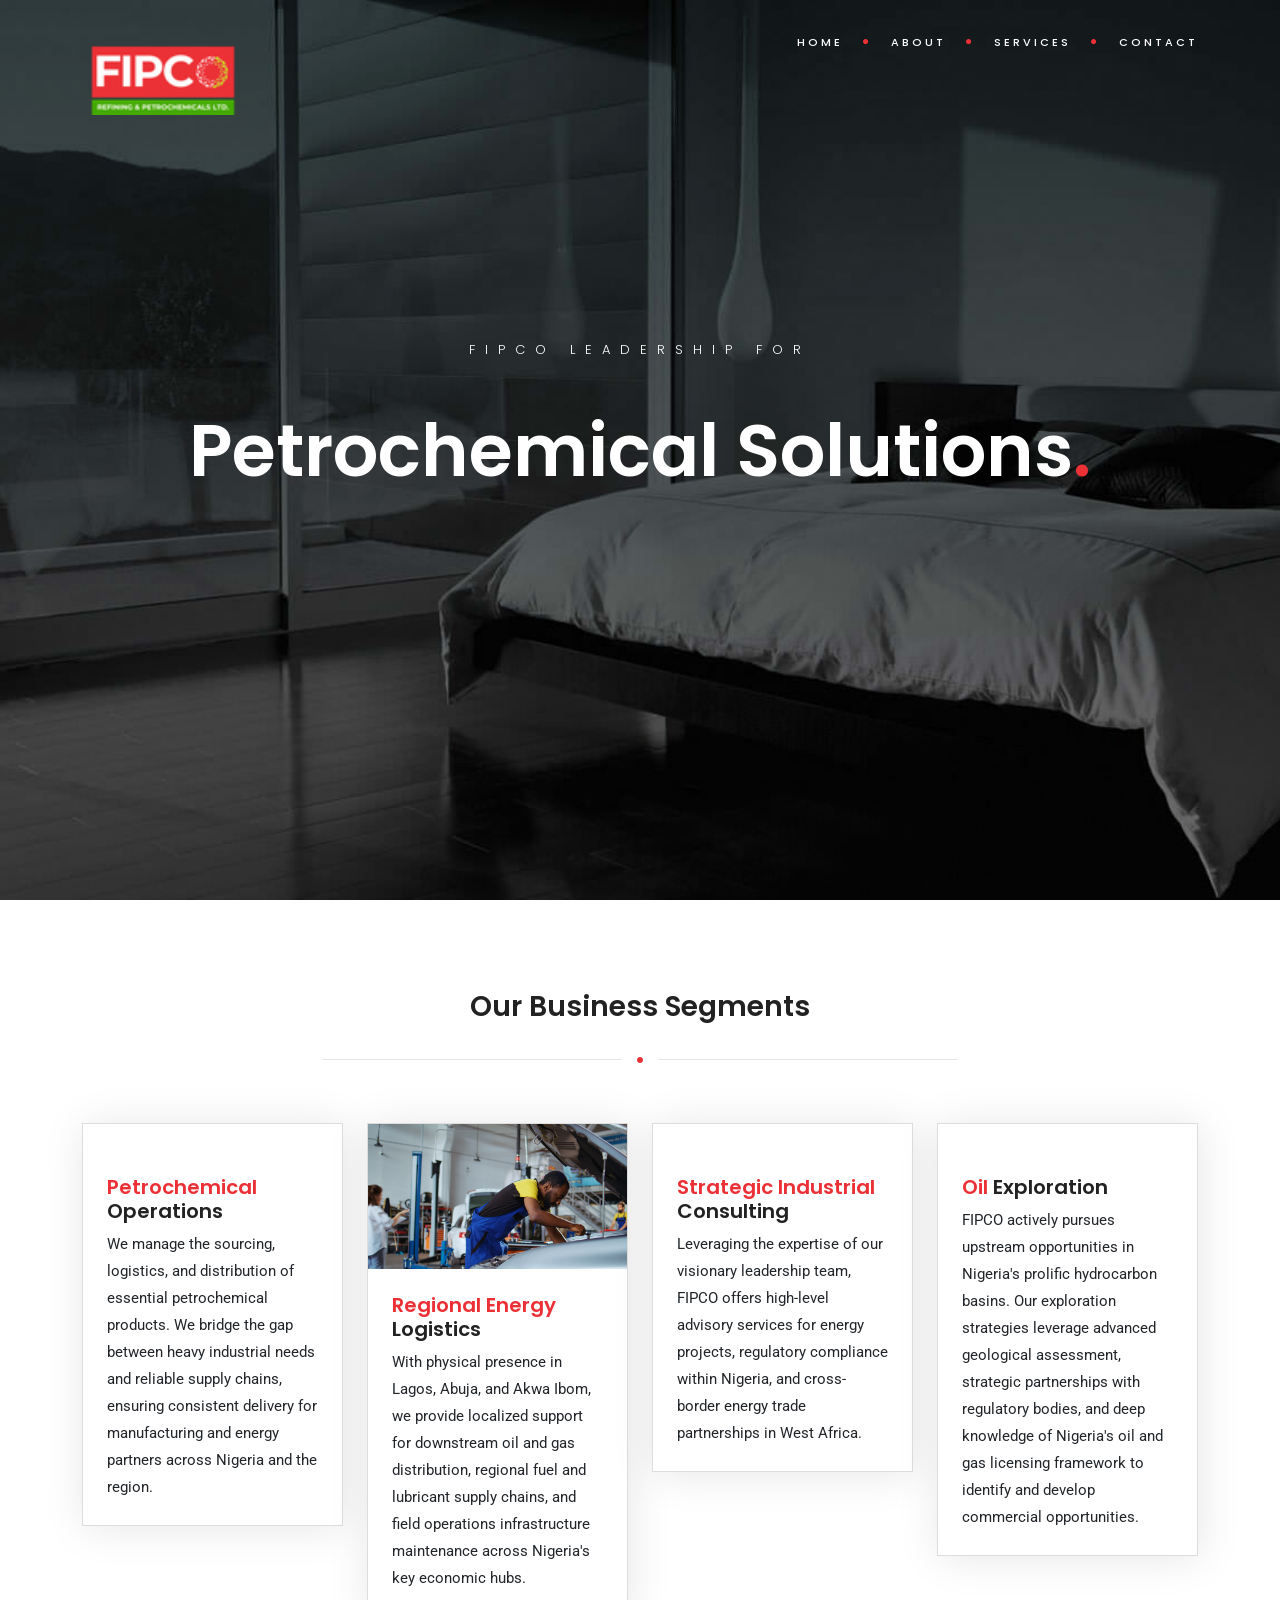
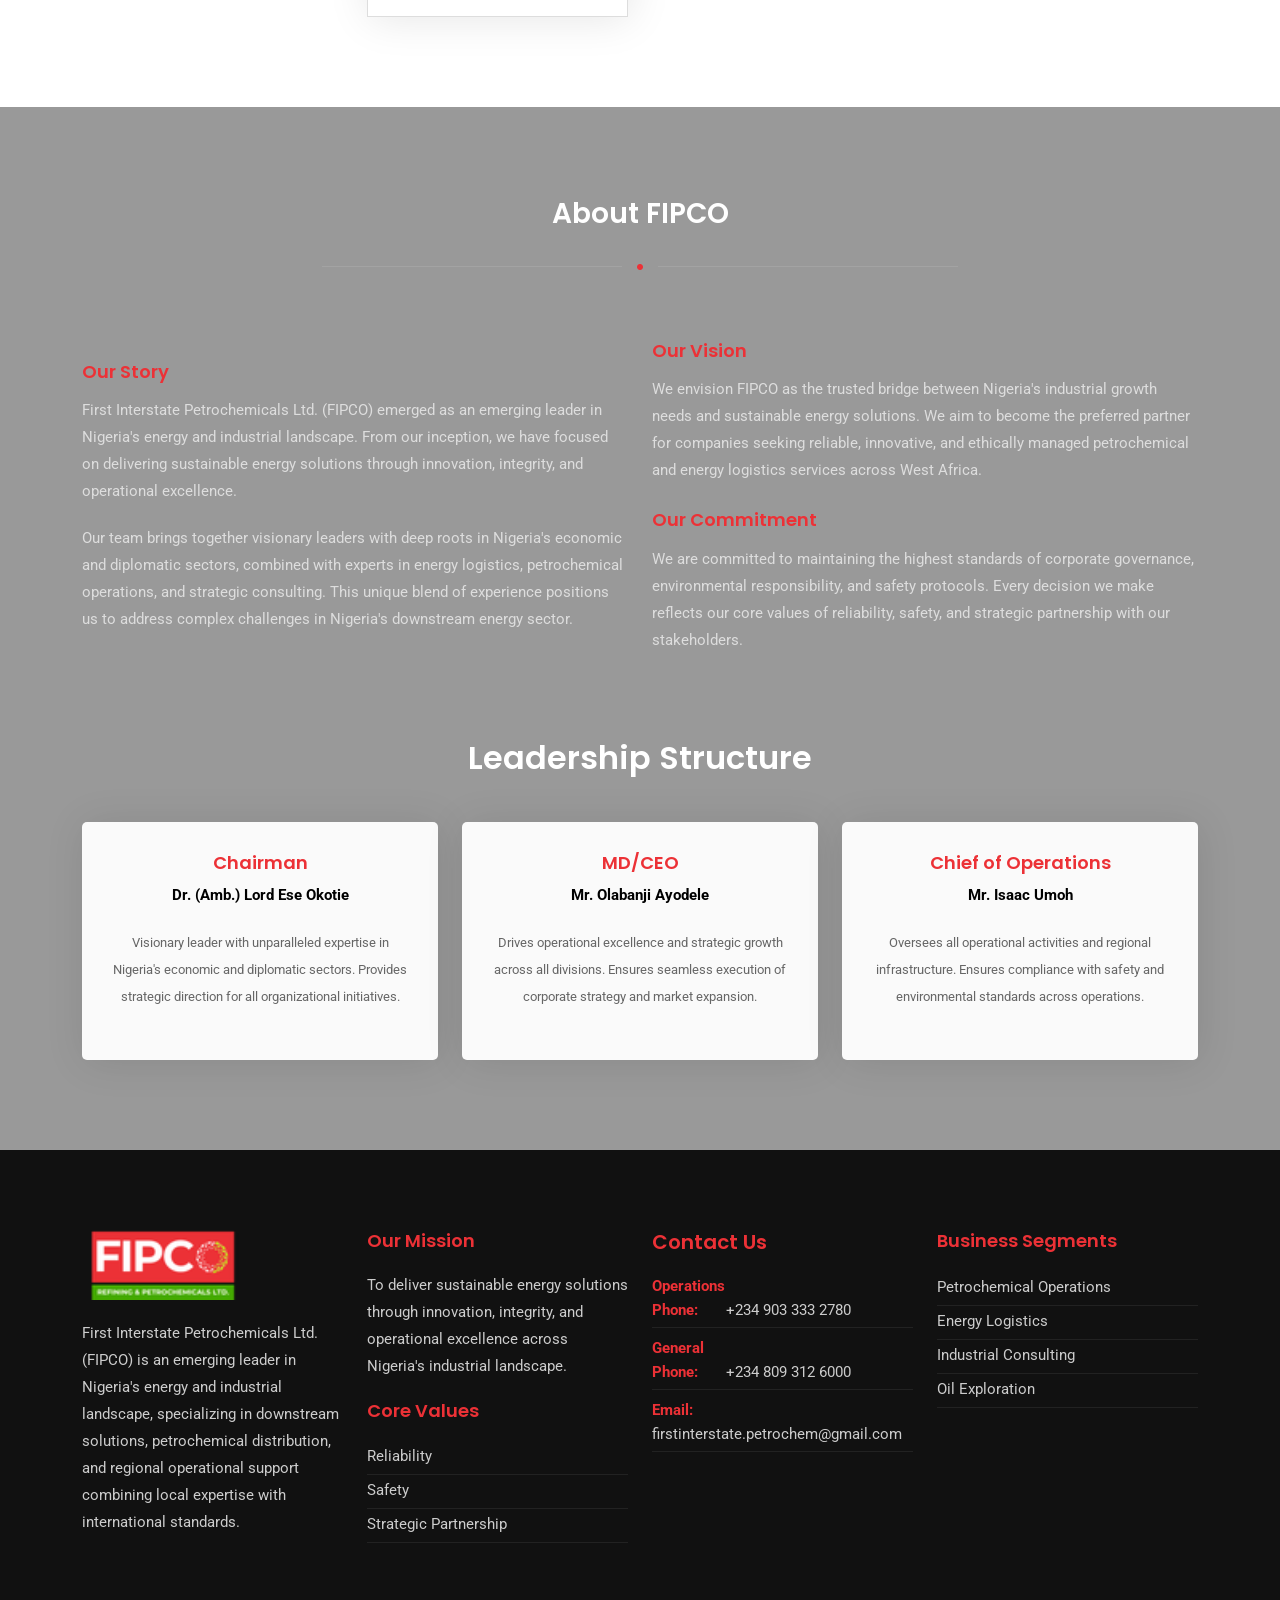
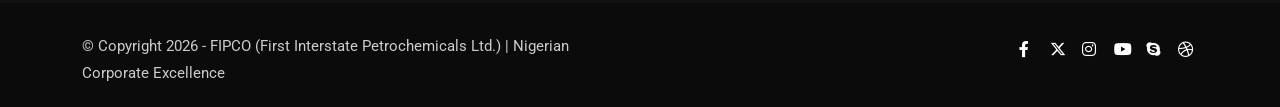
==== commit 553dd2eb: "Increase logo width to 30rem on all pages" ====
--- a/about.html
+++ b/about.html
@@ -398,7 +398,7 @@
             <div class="container">
                 <div class="row">
                     <div class="col-lg-3">
-                        <img src="images/logo.svg" class="logo-small" alt=""><br>First Interstate Petrochemicals Ltd. (FIPCO) is an emerging leader in Nigeria's energy and industrial landscape, specializing in downstream solutions, petrochemical distribution, and regional operational support combining local expertise with international standards.
+                        <img src="images/logo.png" class="logo-small" alt=""><br>First Interstate Petrochemicals Ltd. (FIPCO) is an emerging leader in Nigeria's energy and industrial landscape, specializing in downstream solutions, petrochemical distribution, and regional operational support combining local expertise with international standards.
                     </div>
 
                     <div class="col-lg-3">
--- a/css/style.css
+++ b/css/style.css
@@ -282,7 +282,7 @@
 	}
 	header div#logo img {
 	max-height: 160px;
-	width: auto;
+	width: 30rem;
 	}
 	header div#logo .logo-2{
 	display:none;
@@ -351,8 +351,8 @@
 	}
 	.logo-small{
 	margin-bottom:20px;
-	max-width: 400px;
-	width: auto;
+	max-width: 30rem;
+	width: 30rem;
 	height: auto;
 	}
 		
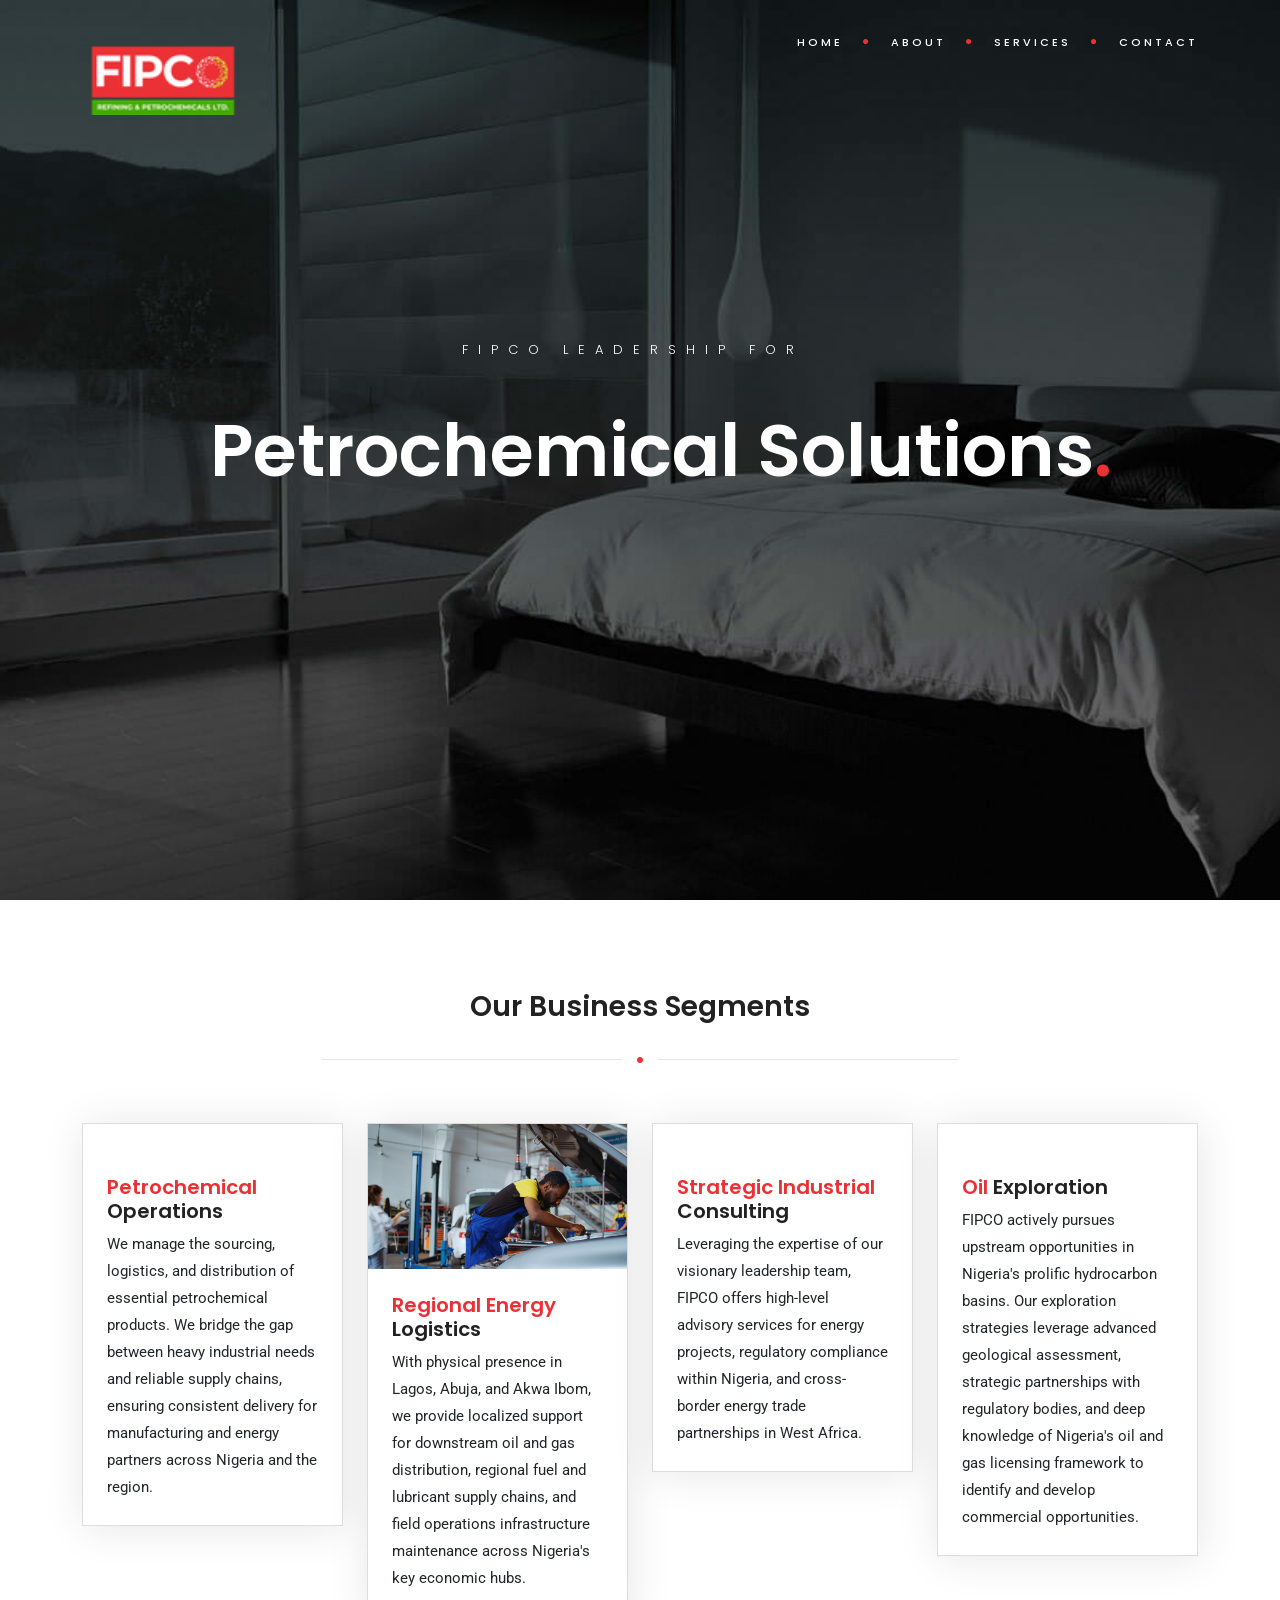
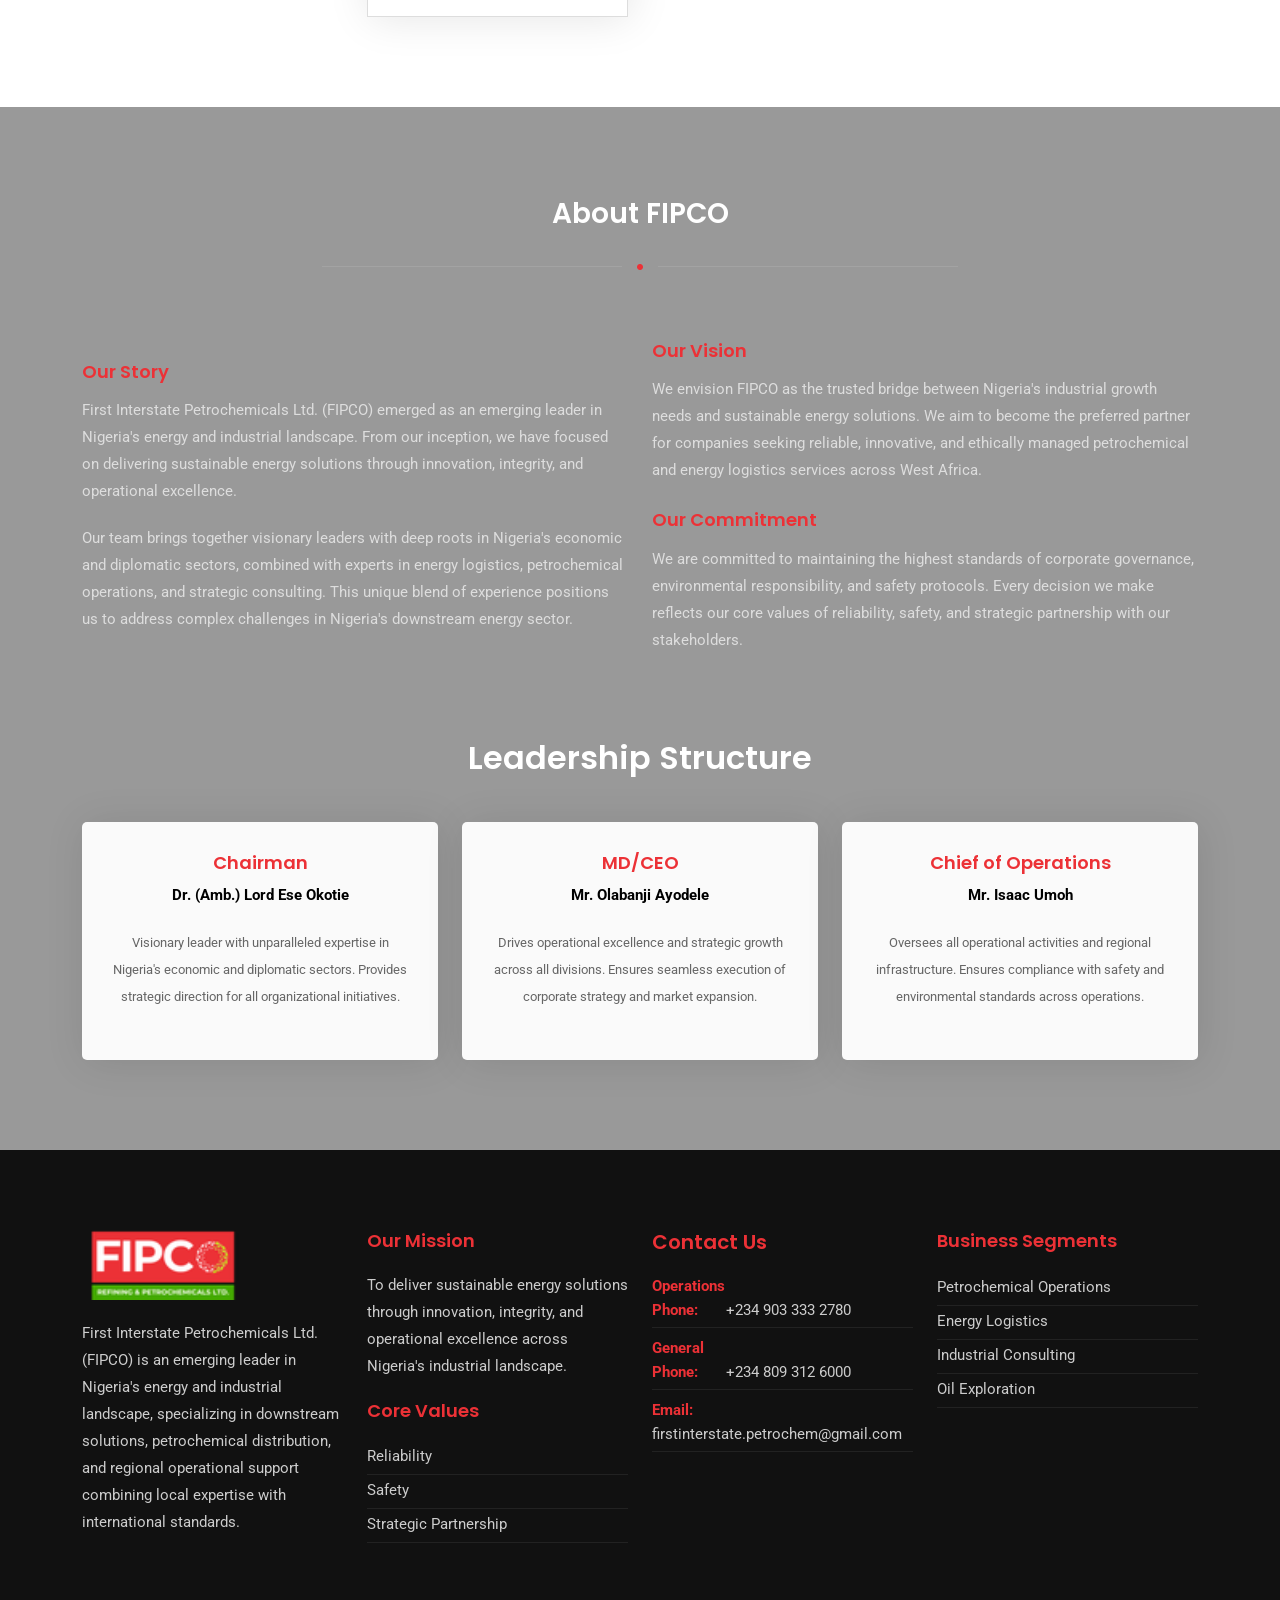
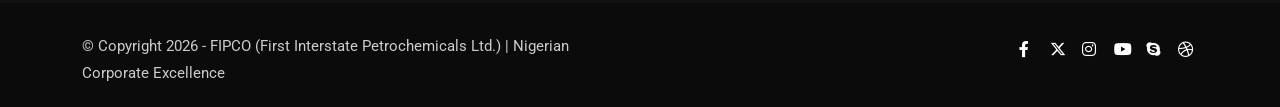
==== commit a5ecdf6b: "Increase carousel text size 3-5x on mobile devices" ====
--- a/about.html
+++ b/about.html
@@ -55,6 +55,26 @@
             display: flex;
             align-items: center;
             justify-content: center;
+        }
+        
+        @media (max-width: 768px) {
+            .tp-caption.big-white {
+                font-size: 32px !important;
+            }
+            
+            .tp-caption.ultra-big-white {
+                font-size: 40px !important;
+            }
+        }
+        
+        @media (max-width: 480px) {
+            .tp-caption.big-white {
+                font-size: 24px !important;
+            }
+            
+            .tp-caption.ultra-big-white {
+                font-size: 30px !important;
+            }
         }
     </style>
     
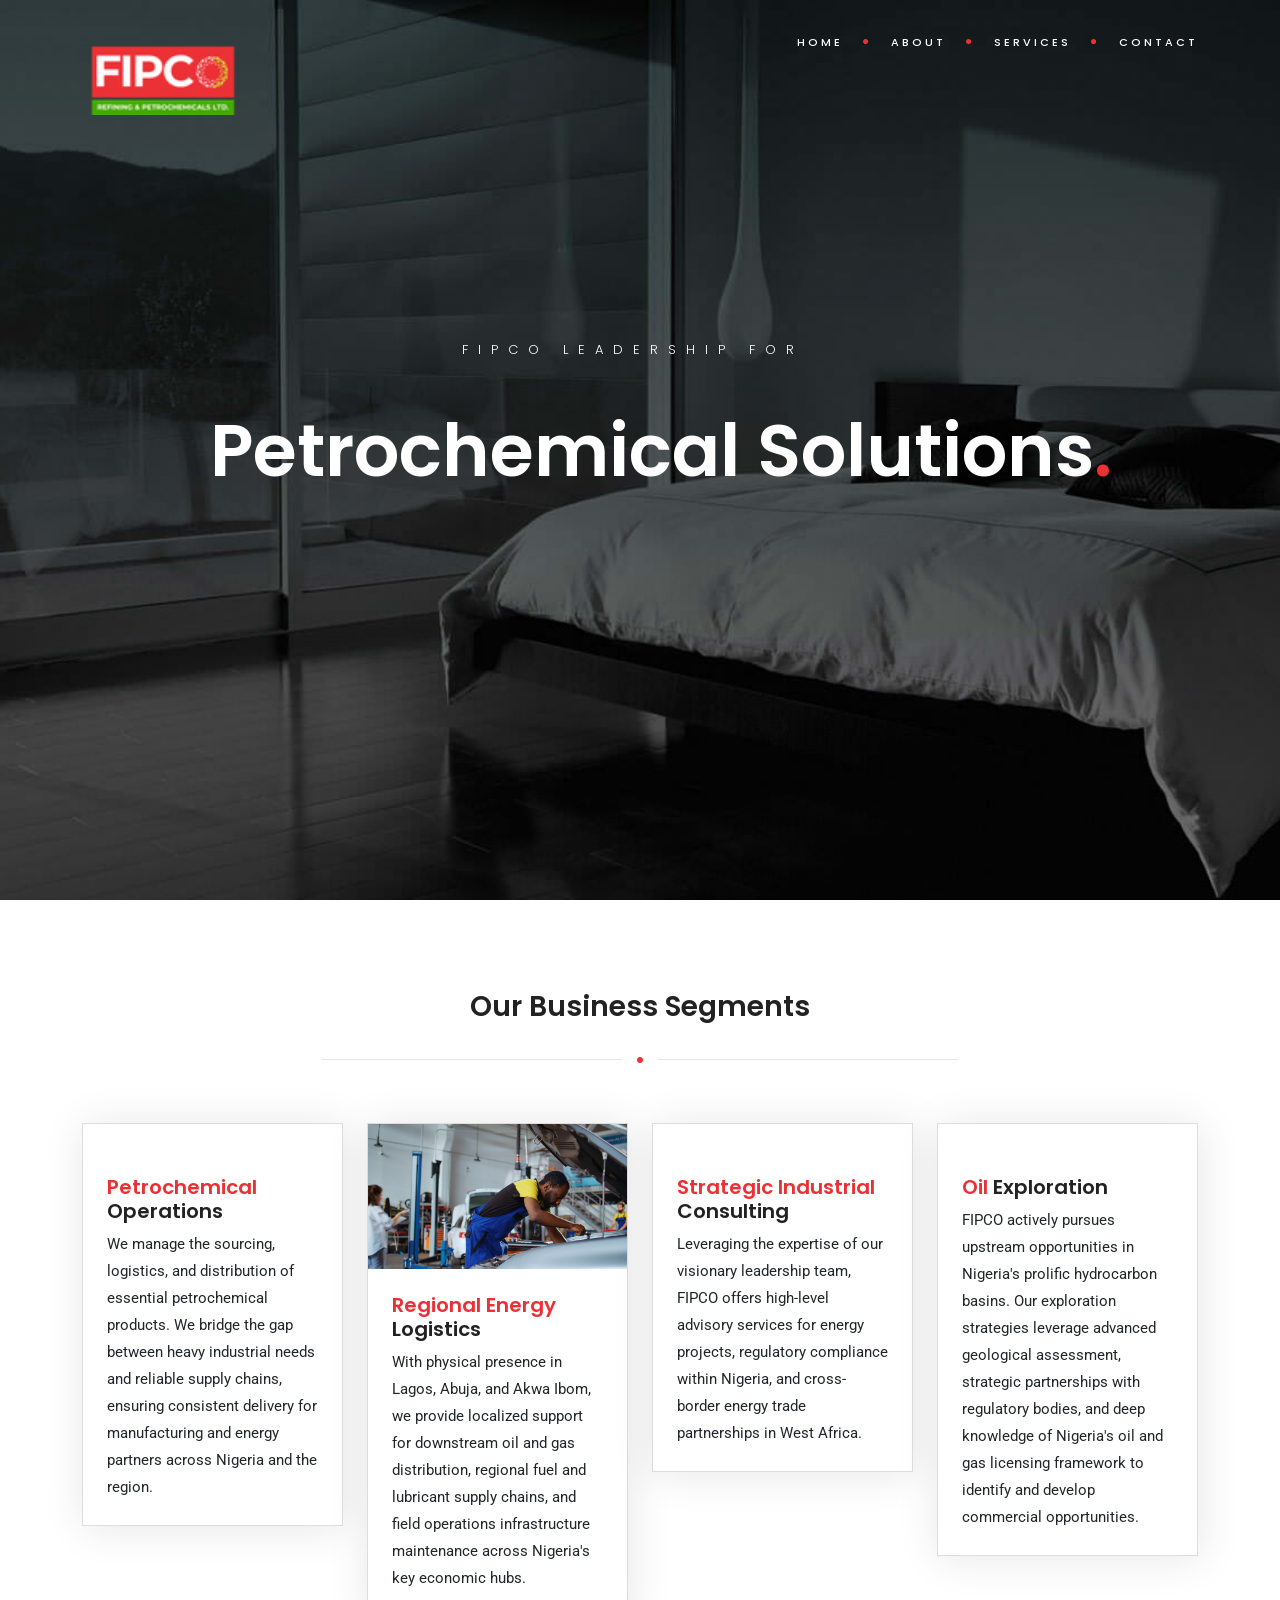
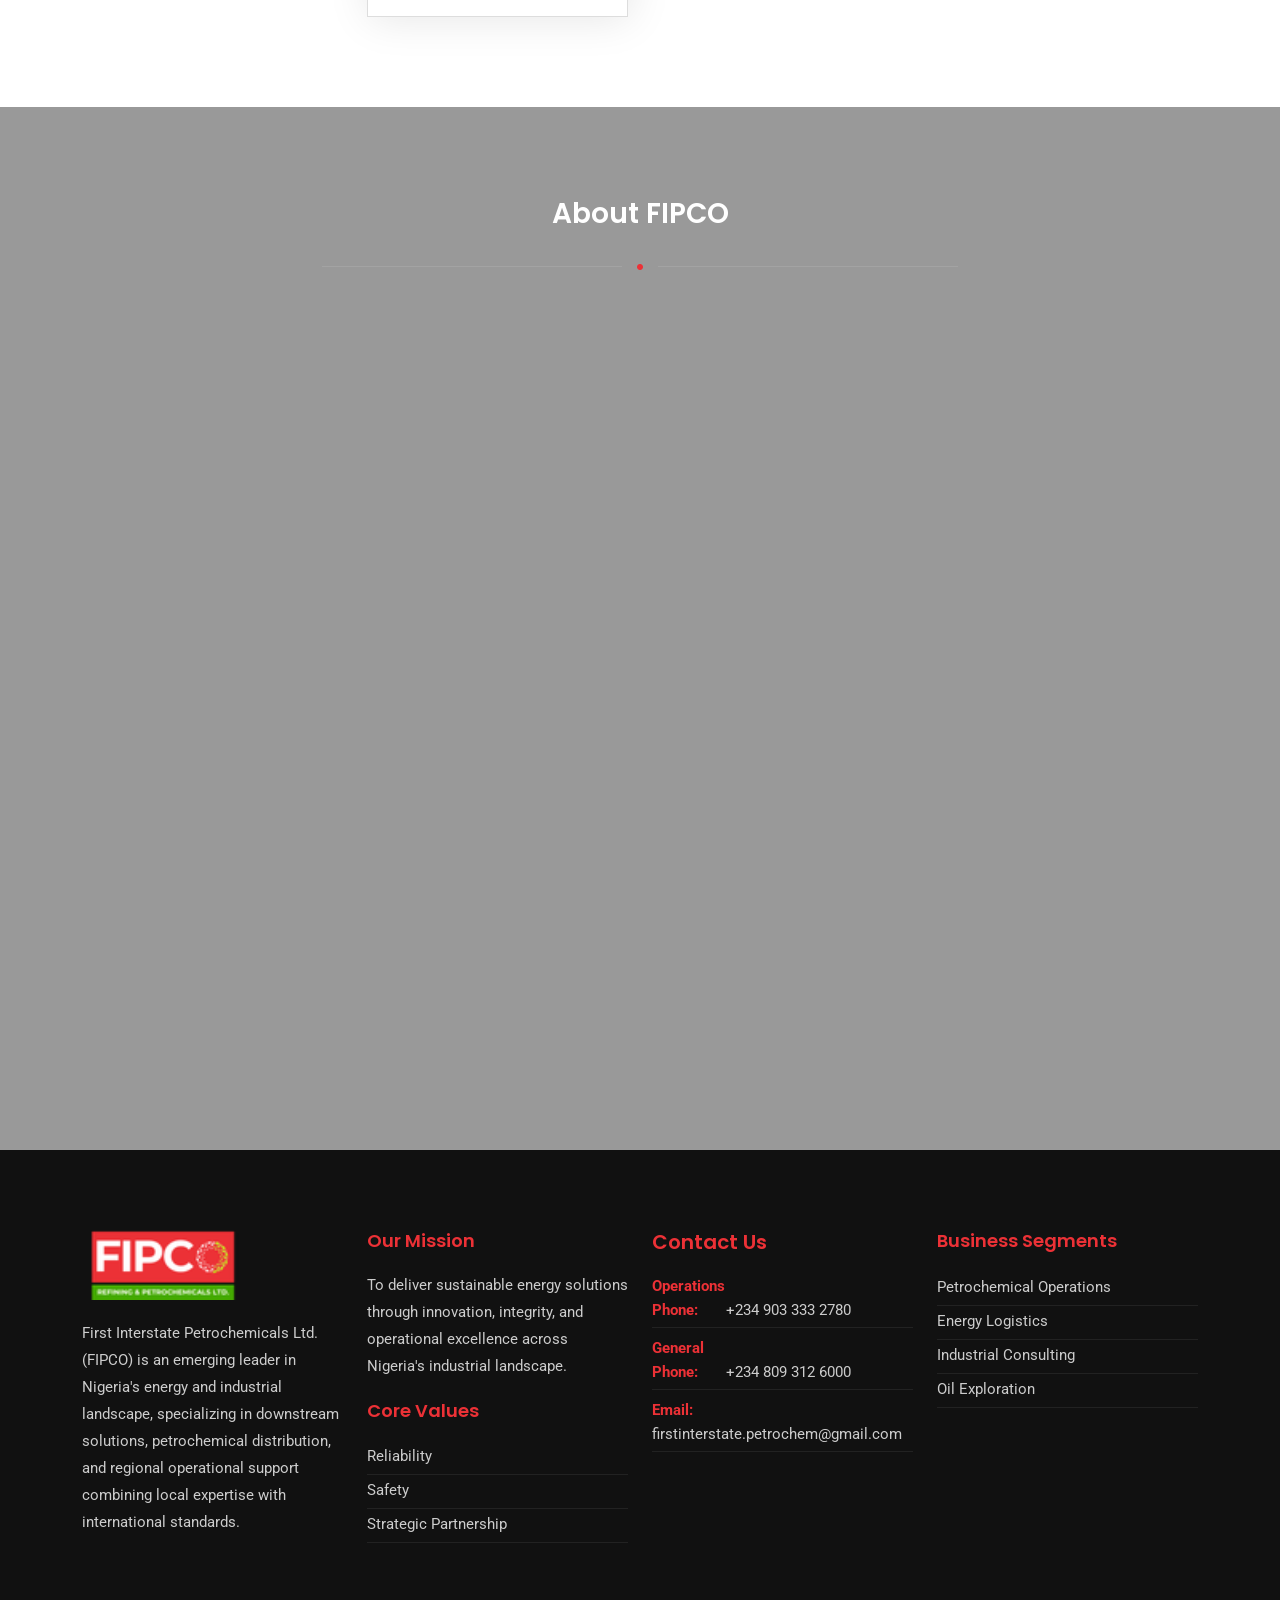
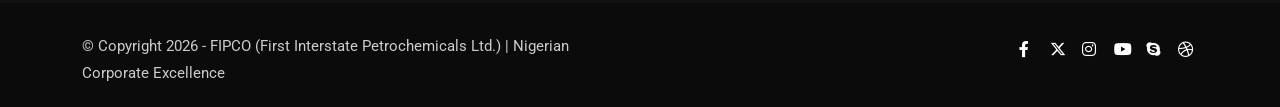
==== commit a3f7ea19: "Increase carousel text size by 1.5x on mobile devices" ====
--- a/about.html
+++ b/about.html
@@ -56,26 +56,6 @@
             align-items: center;
             justify-content: center;
         }
-        
-        @media (max-width: 768px) {
-            .tp-caption.big-white {
-                font-size: 32px !important;
-            }
-            
-            .tp-caption.ultra-big-white {
-                font-size: 40px !important;
-            }
-        }
-        
-        @media (max-width: 480px) {
-            .tp-caption.big-white {
-                font-size: 24px !important;
-            }
-            
-            .tp-caption.ultra-big-white {
-                font-size: 30px !important;
-            }
-        }
     </style>
     
     <!-- revolution slider -->
--- a/css/rev-settings.css
+++ b/css/rev-settings.css
@@ -190,3 +190,22 @@
 	font-size:48px;
 	line-height:1.2em;
 }
+/* Mobile responsive - increase carousel text by 1.5x */
+@media (max-width: 768px) {
+	.big-white {
+		font-size: 22.5px;
+	}
+	
+	.ultra-big-white {
+		font-size: 108px;
+		letter-spacing: 10px;
+	}
+	
+	.size-20 {
+		font-size: 30px;
+	}
+	
+	.size-72 {
+		font-size: 108px;
+	}
+}
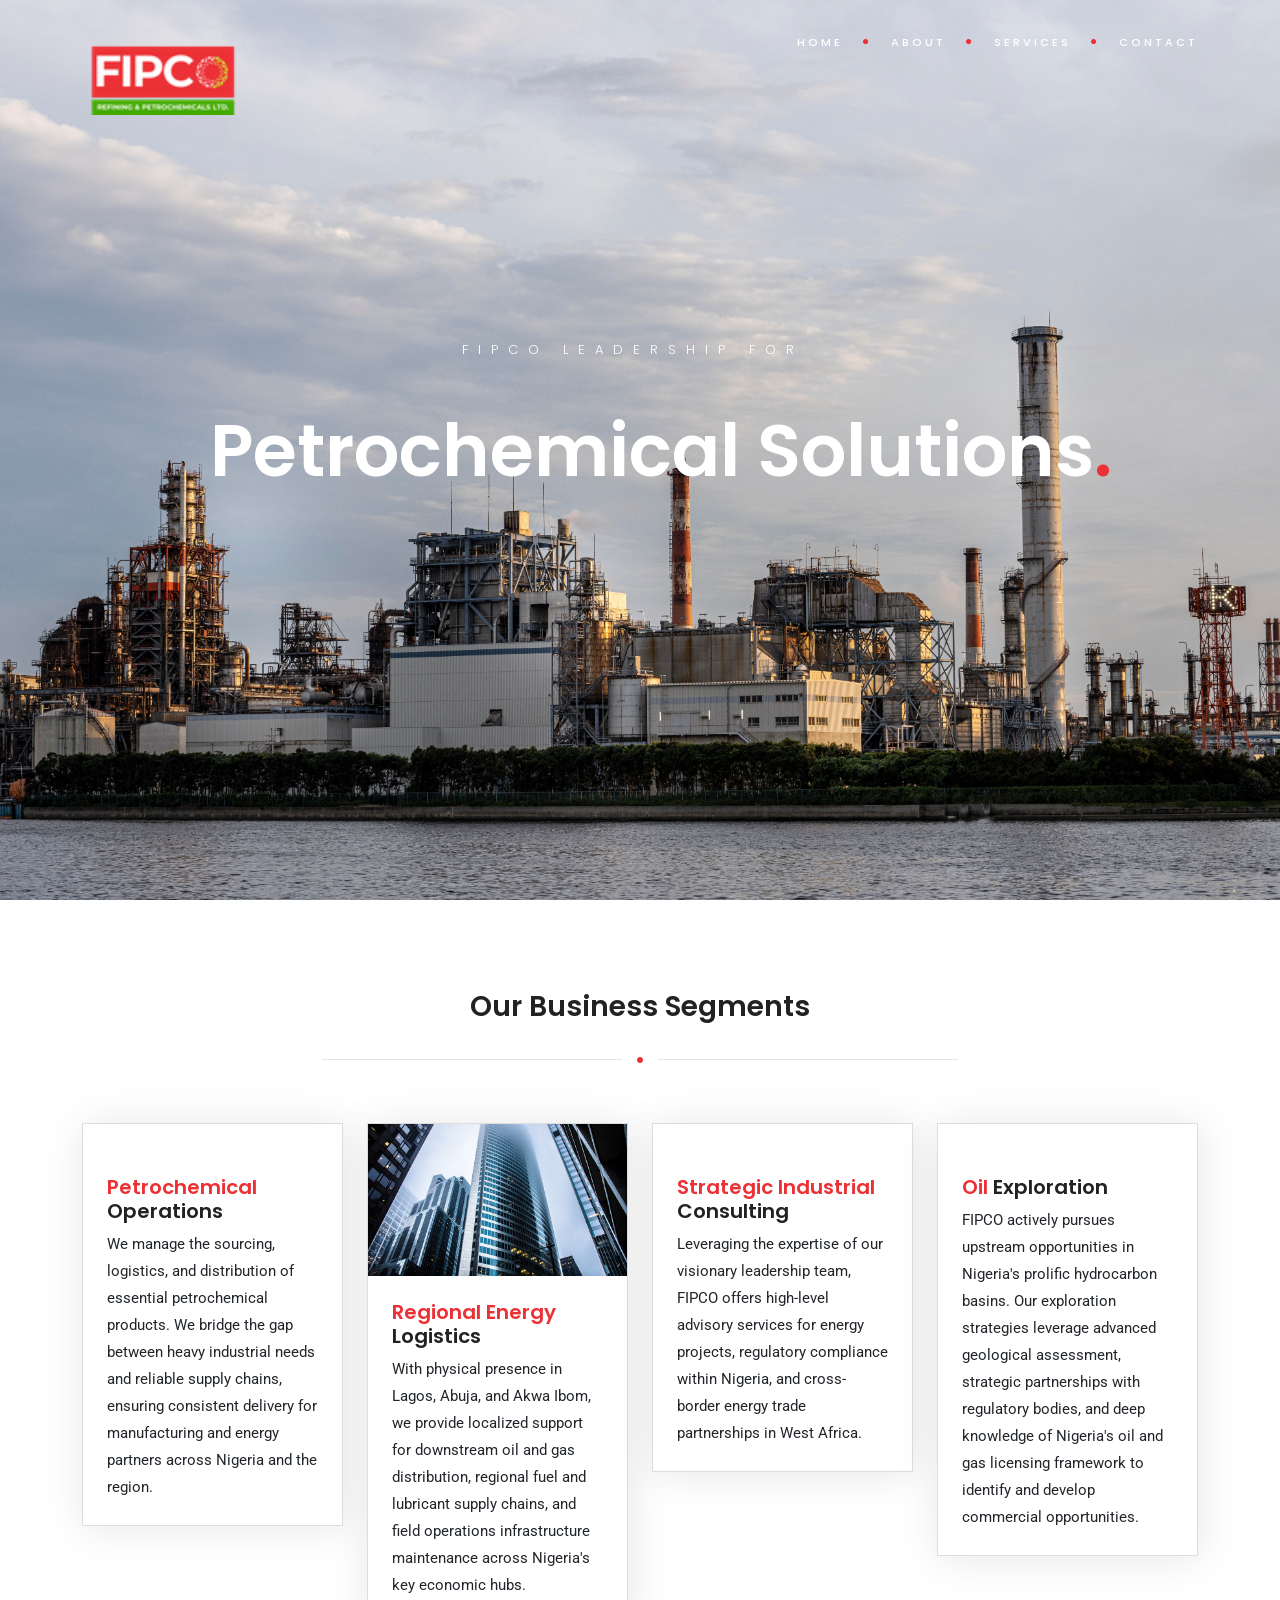
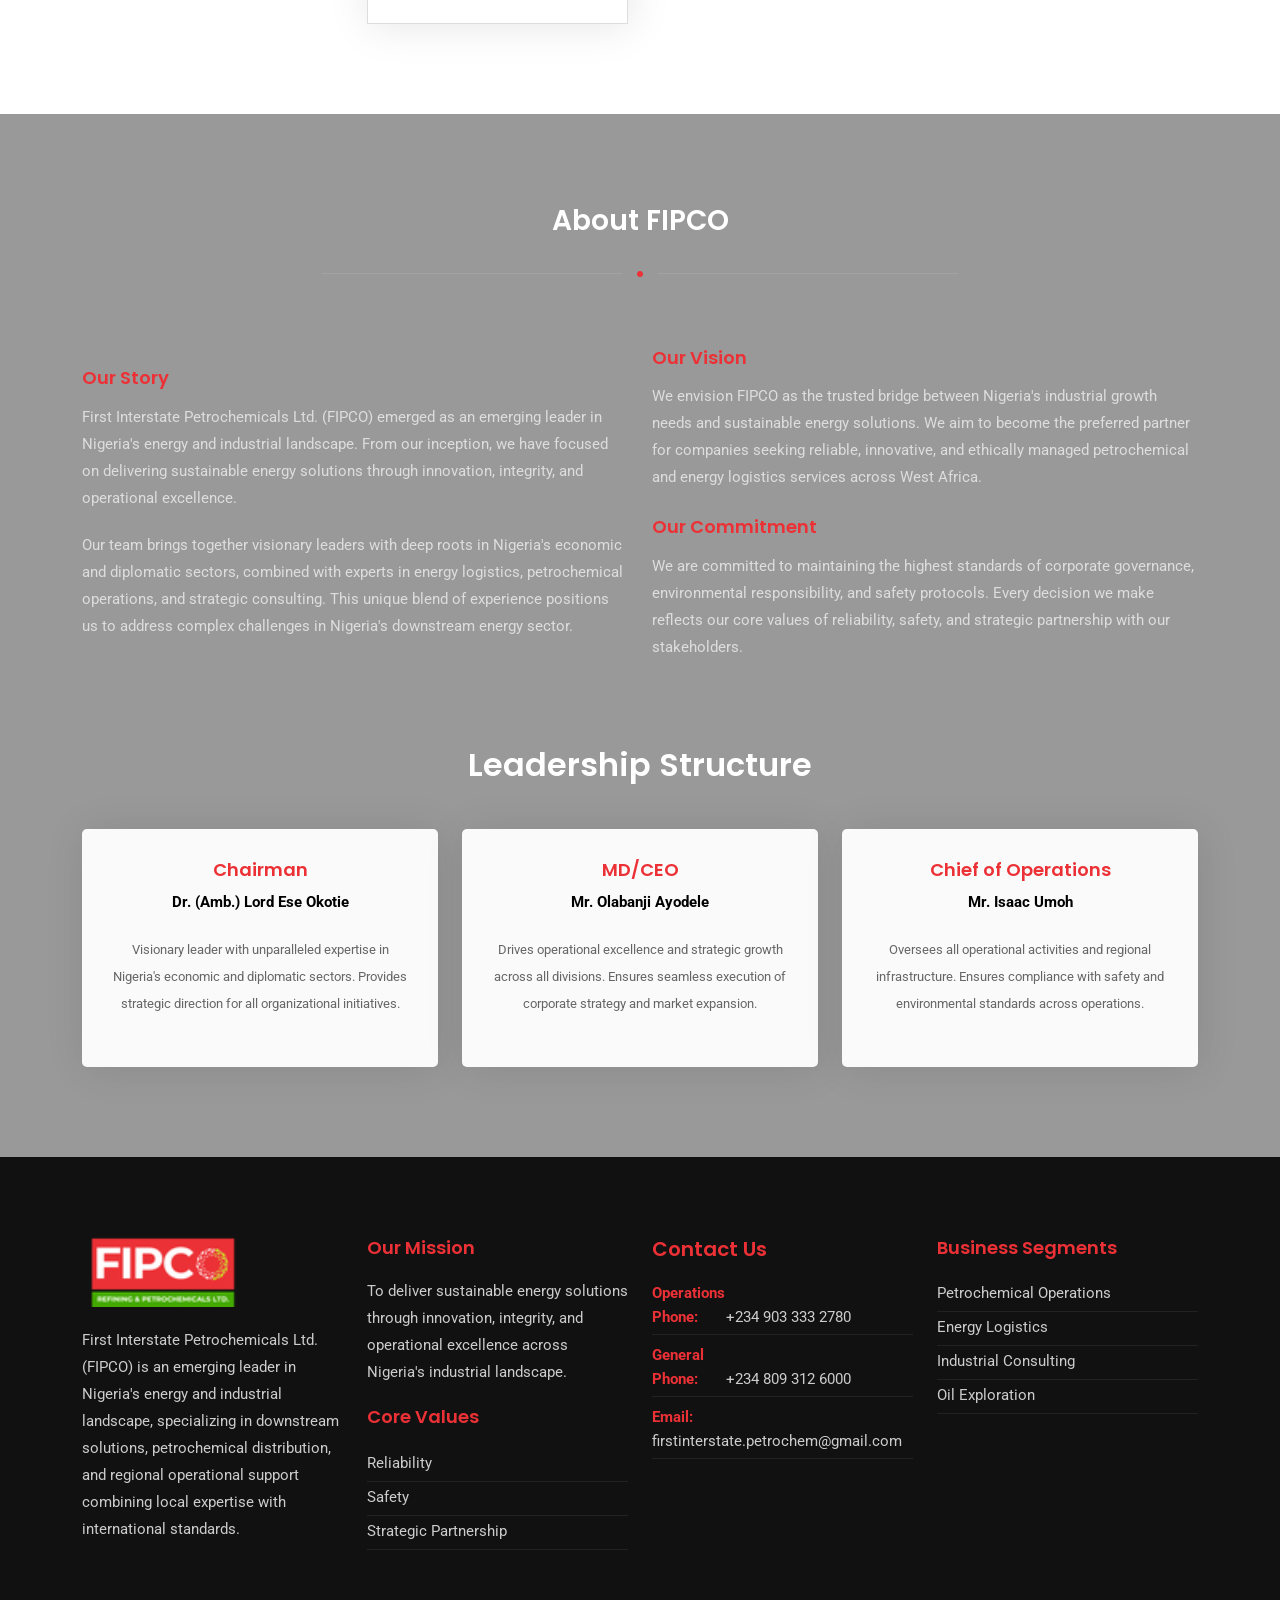
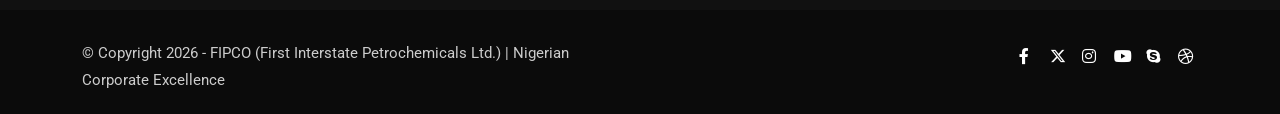
==== commit ccbc3998: "Increase carousel big-white text size to 18px on mobile devices" ====
--- a/about.html
+++ b/about.html
@@ -188,7 +188,7 @@
                         <li data-transition="fade" data-slotamount="10" data-masterspeed="200" data-thumb="">
                             <!--  BACKGROUND IMAGE -->
                             <img src="images/slider/wide3.jpg" alt="" />
-                            <div class="tp-caption big-white sft" data-x="center" data-y="160" data-speed="800" data-start="400" data-easing="easeInOutExpo"
+                            <div class="tp-caption big-white size-20 sft" data-x="center" data-y="160" data-speed="800" data-start="400" data-easing="easeInOutExpo"
                                 data-endspeed="450">
                                 Driving Industrial Growth Through
                             </div>
--- a/css/rev-settings.css
+++ b/css/rev-settings.css
@@ -193,7 +193,7 @@
 /* Mobile responsive - increase carousel text by 1.5x */
 @media (max-width: 768px) {
 	.big-white {
-		font-size: 22.5px;
+		font-size: 18px !important;
 	}
 	
 	.ultra-big-white {
@@ -208,4 +208,11 @@
 	.size-72 {
 		font-size: 108px;
 	}
+	
+	.carousel-subtext-mobile {
+		white-space: normal !important;
+		max-width: 110vw !important;
+		font-size: 14px !important;
+		letter-spacing: 2px !important;
+	}
 }
